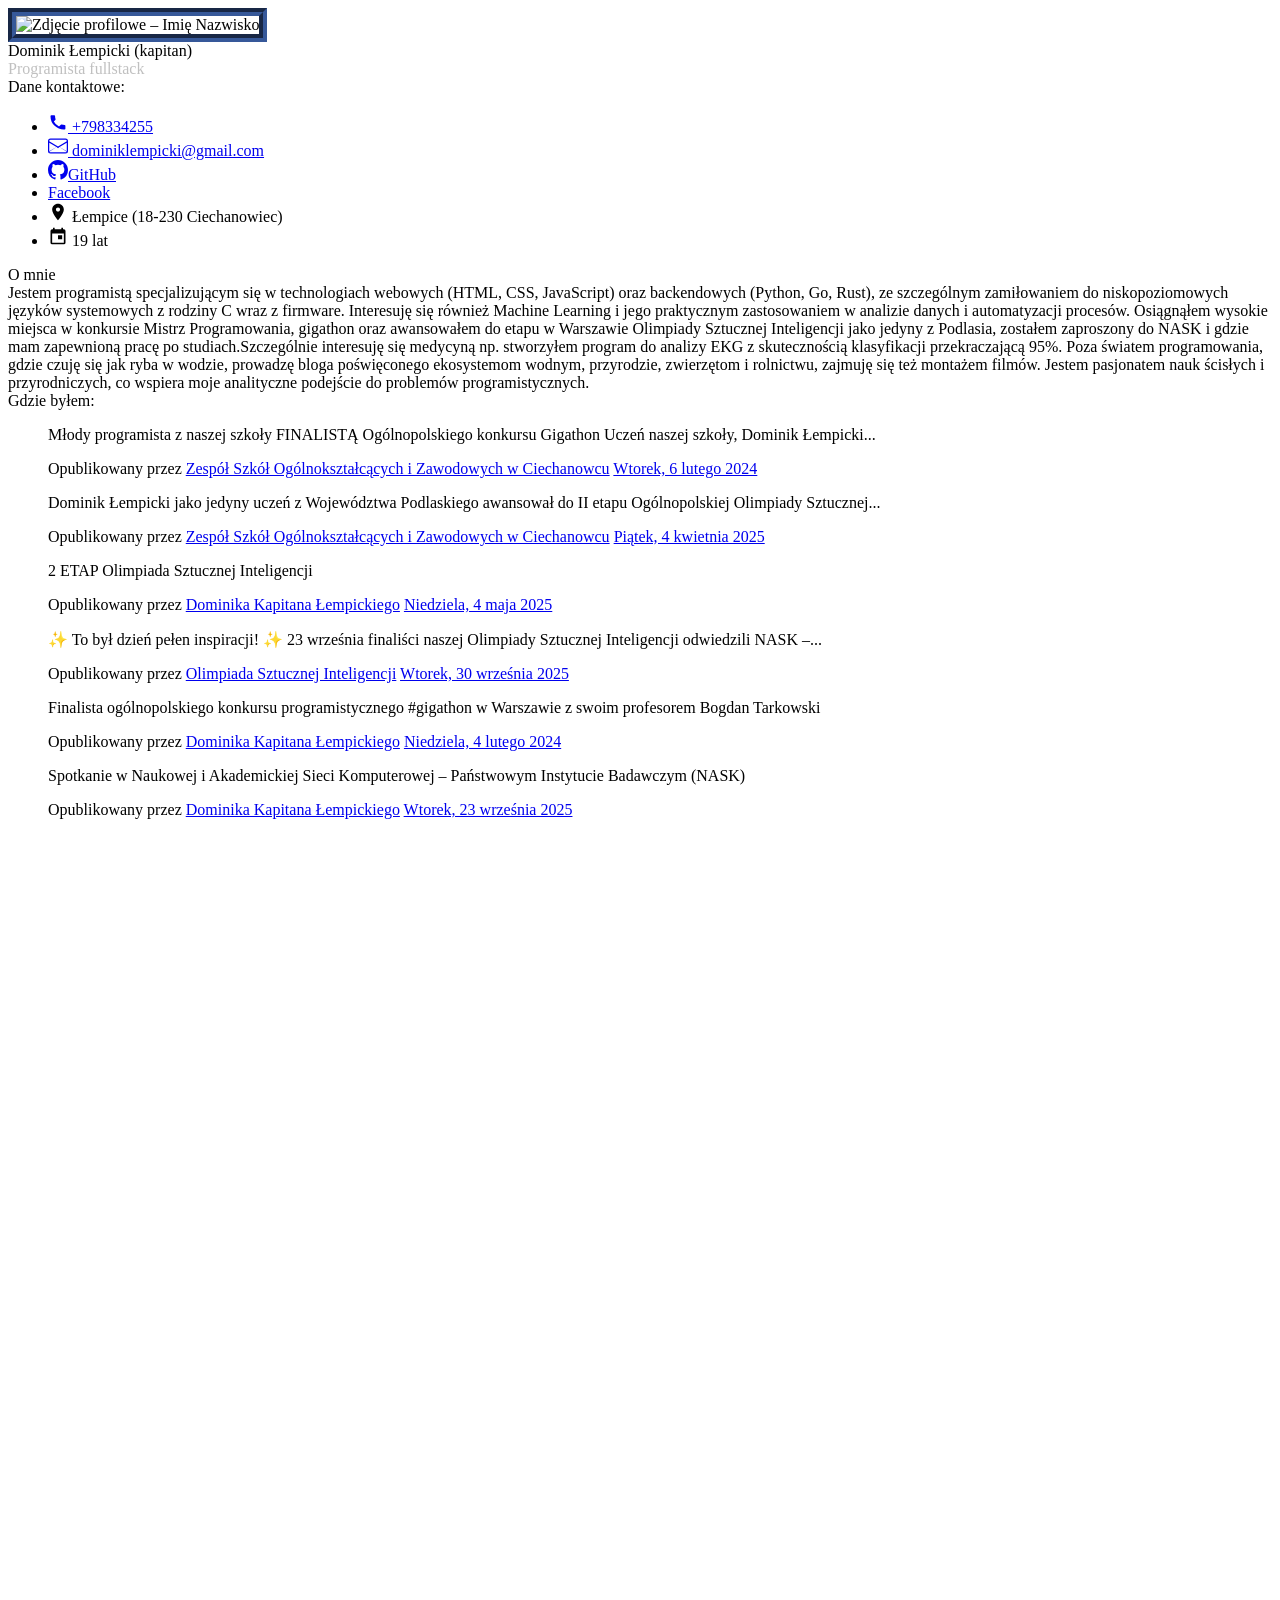
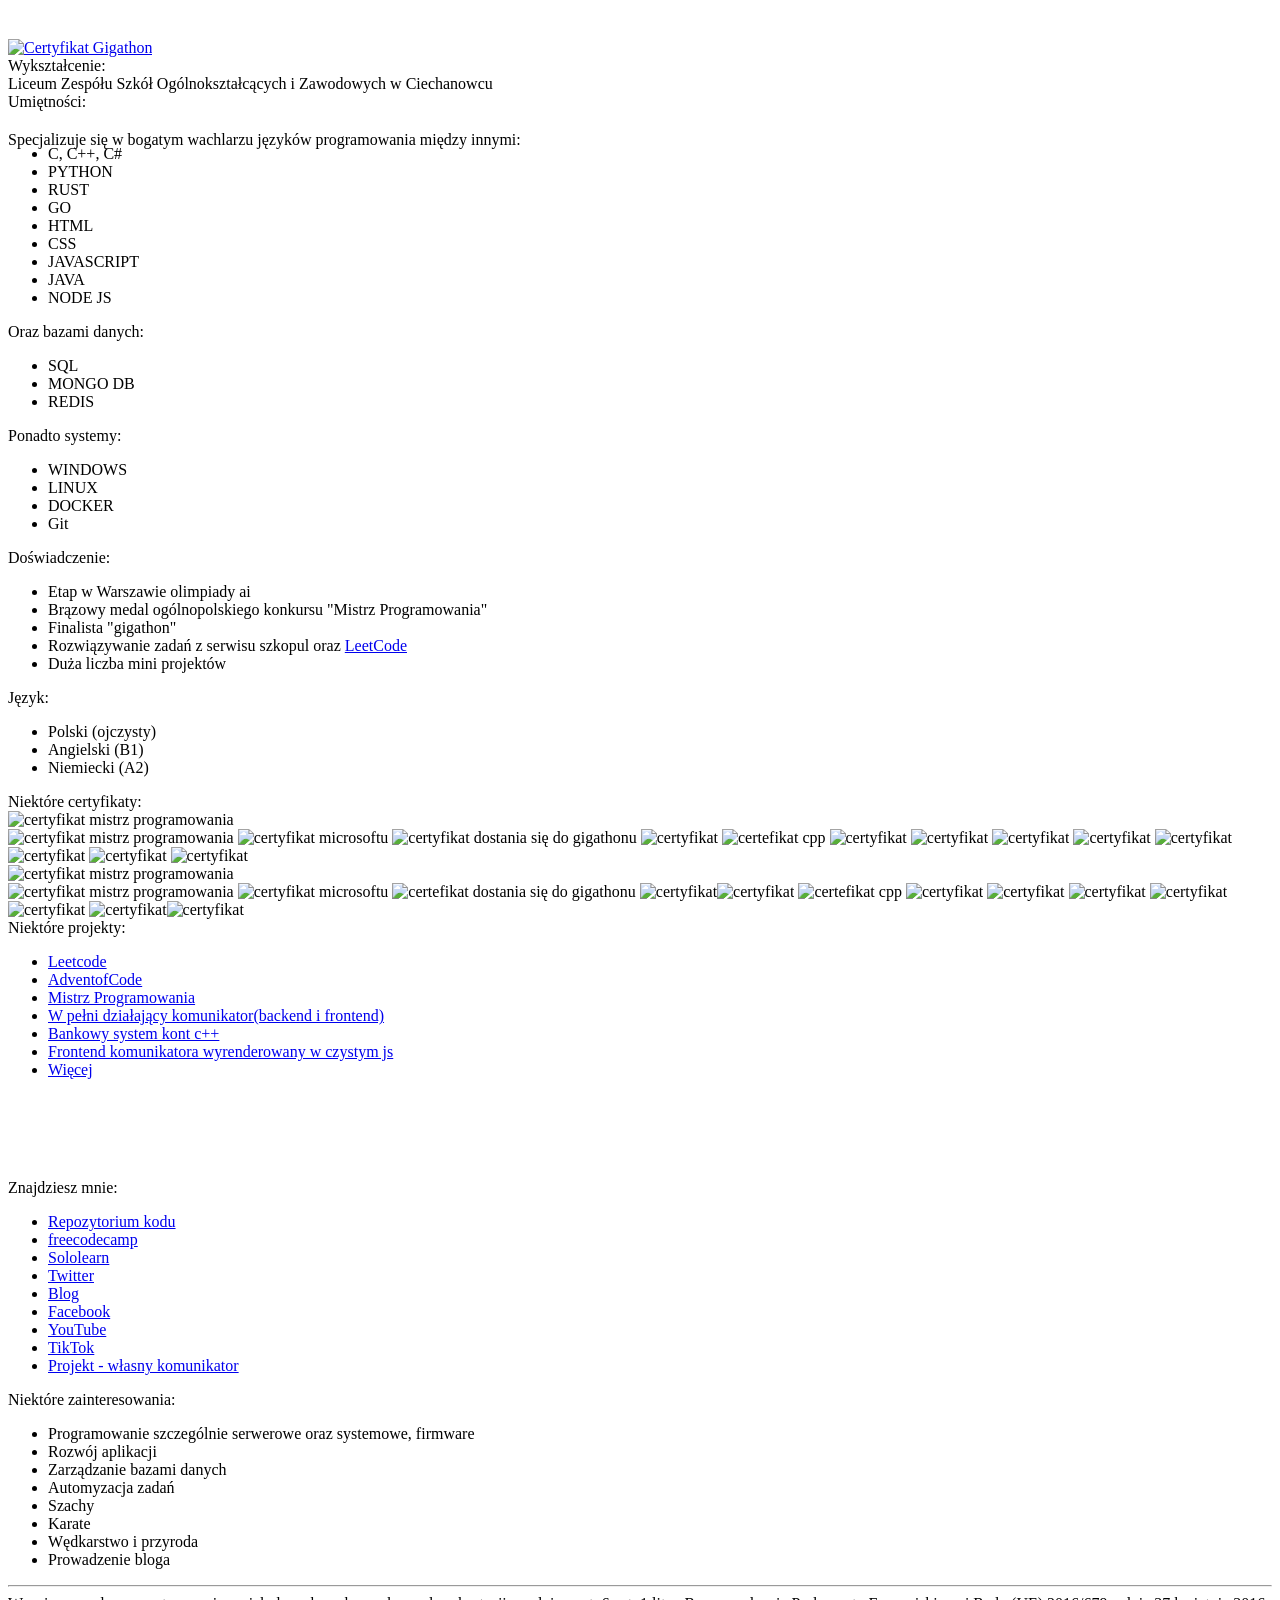
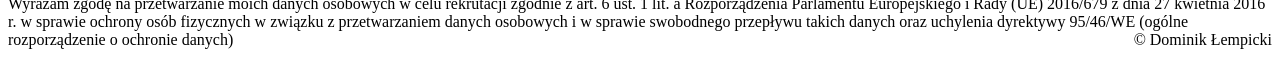
==== index.html @ d76d1e53 "Zmiana adresów linków" ====
<!doctypehtml><html lang=pl><meta charset=UTF-8><meta content="width=device-width,initial-scale=1"name=viewport><title>CV Dominik Łempicki Kapitan</title><link href=css/style.min.css rel=stylesheet><link href=zdjecia/webP//logp.webp rel="shortcut icon"type=image/x-icon><meta content="Dominik Łempicki kapitan"name=author><meta content="Curriculum vitae Dominik Łempicki Kapitan umiejętności oraz certyfikaty,dyplomy,osiągnięcia Wędkarstwo z kaptitanem"name=description><link href="https://fonts.googleapis.com/css2?family=Rubik+Bubbles&display=swap"rel=preload as=style onload='this.onload=null,this.rel="stylesheet"'><noscript><link href="https://fonts.googleapis.com/css2?family=Rubik+Bubbles&display=swap"rel=stylesheet></noscript><aside style=top:0><div class=menu_boczne><div class=selfie><picture><source srcset=zdjecia/avif/selfie.avif type=image/avif><source srcset=zdjecia/webp/selfie.webp type=image/webp><img alt="Zdjęcie profilowe – Imię Nazwisko"src=zdjecia/selfie.jpg fetchpriority=high loading=lazy style="border:8px groove #365899"decoding=async height=200 width=200></picture><div class=imie>Dominik Łempicki (kapitan)</div><div style=color:silver>Programista fullstack</div></div><div class=dane><div class=naglowek>Dane kontaktowe:</div><ul><li><a href=tel:798334255><svg fill=currentColor height=20 viewBox="0 0 24 24"width=20 xmlns=http://www.w3.org/2000/svg><path d="M6.62 10.79a15.053 15.053 0 0 0 6.59 6.59l2.2-2.2a1 1 0 0 1 1.01-.24 11.05 11.05 0 0 0 3.46.55 1 1 0 0 1 1 1v3.5a1 1 0 0 1-1 1A16 16 0 0 1 3 5a1 1 0 0 1 1-1h3.5a1 1 0 0 1 1 1c0 1.2.19 2.38.55 3.46a1 1 0 0 1-.24 1.01l-2.2 2.2z"/></svg> <span>+798334255</span></a><li><a href=mailto:dominiklempicki@gmail.com><svg fill=currentColor height=20 viewBox="0 0 16 16"width=20 xmlns=http://www.w3.org/2000/svg><path d="M0 4a2 2 0 0 1 2-2h12a2 2 0 0 1 2 2v8a2 2 0 0 1-2 2H2a2 2 0 0 1-2-2V4zm2-1a1 1 0 0 0-1 1v.217l7 4.2 7-4.2V4a1 1 0 0 0-1-1H2zm13 2.383l-5.803 3.483L15 12.117V5.383zm-.034 7.23L9.168 8.796 8 9.805 6.832 8.796 1.034 12.613A1 1 0 0 0 2 13h12a1 1 0 0 0 .966-.387zM1 5.383v6.734l5.803-3.251L1 5.383z"/></svg> <span>dominiklempicki@gmail.com</span></a><li><a href=https://github.com/dominiklempicki><svg fill=currentColor height=20 viewBox="0 0 16 16"width=20 xmlns=http://www.w3.org/2000/svg><path d="M8 0C3.58 0 0 3.58 0 8a8 8 0 0 0 5.47 7.59c.4.073.547-.173.547-.385 0-.19-.007-.693-.01-1.36-2.226.483-2.695-1.073-2.695-1.073-.364-.924-.89-1.17-.89-1.17-.727-.497.055-.487.055-.487.803.056 1.225.825 1.225.825.715 1.223 1.873.87 2.33.666.073-.517.28-.87.508-1.07-1.777-.202-3.644-.888-3.644-3.95 0-.872.31-1.588.824-2.148-.083-.203-.357-1.017.078-2.12 0 0 .672-.215 2.2.82a7.66 7.66 0 0 1 2-.27 7.66 7.66 0 0 1 2 .27c1.527-1.035 2.198-.82 2.198-.82.437 1.103.162 1.917.08 2.12.513.56.823 1.276.823 2.148 0 3.07-1.87 3.745-3.65 3.943.287.246.543.732.543 1.477 0 1.066-.01 1.928-.01 2.188 0 .214.146.462.55.384A8.001 8.001 0 0 0 16 8c0-4.42-3.58-8-8-8z"/></svg><span style=display:inline>GitHub</span></a><li><path d="m 0,0 c 0,138.071 -111.929,250 -250,250 -138.071,0 -250,-111.929 -250,-250 0,-117.245 80.715,-215.622 189.606,-242.638 v 166.242 h -51.552 V 0 h 51.552 v 32.919 c 0,85.092 38.508,124.532 122.048,124.532 15.838,0 43.167,-3.105 54.347,-6.211 V 81.986 c -5.901,0.621 -16.149,0.932 -28.882,0.932 -40.993,0 -56.832,-15.528 -56.832,-55.9 V 0 h 81.659 l -14.028,-76.396 h -67.631 V -248.169 C -95.927,-233.218 0,-127.818 0,0"id=path29 style=fill:#0866ff;fill-opacity:1;fill-rule:nonzero;stroke:none xmlns=http://www.w3.org/2000/svg><a href=https://www.facebook.com/Dominiklempickikapitan><span>Facebook</span></a><li><svg fill=currentColor height=20 viewBox="0 0 24 24"width=20 xmlns=http://www.w3.org/2000/svg><path d="M12 2C8.13 2 5 5.13 5 9c0 5.25 7 13 7 13s7-7.75 7-13c0-3.87-3.13-7-7-7zm0 9.5c-1.38 0-2.5-1.12-2.5-2.5S10.62 6.5 12 6.5s2.5 1.12 2.5 2.5S13.38 11.5 12 11.5z"/></svg> <span>Łempice (18-230 Ciechanowiec)</span><li><svg fill=currentColor height=20 viewBox="0 0 24 24"width=20 xmlns=http://www.w3.org/2000/svg><path d="M19 4h-1V2h-2v2H8V2H6v2H5a2 2 0 0 0-2 2v14a2 2 0 0 0 2 2h14a2 2 0 0 0 2-2V6a2 2 0 0 0-2-2zm0 16H5V9h14v11zm-7-9h5v5h-5z"/></svg> 19 lat</ul></div></div></aside><main><div id=glowna_tresc><div class=tytul style=margin:0>O mnie</div><div>Jestem programistą specjalizującym się w technologiach webowych (HTML, CSS, JavaScript) oraz backendowych (Python, Go, Rust), ze szczególnym zamiłowaniem do niskopoziomowych języków systemowych z rodziny C wraz z firmware. Interesuję się również Machine Learning i jego praktycznym zastosowaniem w analizie danych i automatyzacji procesów. Osiągnąłem wysokie miejsca w konkursie Mistrz Programowania, gigathon oraz awansowałem do etapu w Warszawie Olimpiady Sztucznej Inteligencji jako jedyny z Podlasia, zostałem zaproszony do NASK i gdzie mam zapewnioną pracę po studiach.Szczególnie interesuję się medycyną np. stworzyłem program do analizy EKG z skutecznością klasyfikacji przekraczającą 95%. Poza światem programowania, gdzie czuję się jak ryba w wodzie, prowadzę bloga poświęconego ekosystemom wodnym, przyrodzie, zwierzętom i rolnictwu, zajmuję się też montażem filmów. Jestem pasjonatem nauk ścisłych i przyrodniczych, co wspiera moje analityczne podejście do problemów programistycznych.</div><div class=tytul>Gdzie byłem:</div><div class=gdziebylem><div class=fb-post data-href=https://www.facebook.com/zsoizcc/posts/pfbid0zyJBF8iEFgEFjRbJqT7efhwBFnQi1sDQ4HonSahQtUJrgECyFaxTQC7iJBUbMufZl data-show-text=true data-width=500 title="FINALISTA Ogólnopolskiego konkursu Gigathon"><blockquote cite=https://www.facebook.com/zsoizcc/posts/877908317677066 class=fb-xfbml-parse-ignore><p>Młody programista z naszej szkoły FINALISTĄ Ogólnopolskiego konkursu Gigathon Uczeń naszej szkoły, Dominik Łempicki...</p>Opublikowany przez <a href=https://www.facebook.com/zsoizcc>Zespół Szkół Ogólnokształcących i Zawodowych w Ciechanowcu</a> <a href=https://www.facebook.com/zsoizcc/posts/877908317677066>Wtorek, 6 lutego 2024</a></blockquote></div><div class=fb-post data-href=https://www.facebook.com/zsoizcc/posts/pfbid02155tXsiHTTYpj6Ym92ZojP3JvC4Sx6ryms1iZkBabzvwJavZa8o7hxKW23FYcxw5l data-show-text=true data-width=500 title="2 etap olimpiady ai"><blockquote cite=https://www.facebook.com/zsoizcc/posts/1204324721702089 class=fb-xfbml-parse-ignore><p>Dominik Łempicki jako jedyny uczeń z Województwa Podlaskiego awansował do II etapu Ogólnopolskiej Olimpiady Sztucznej...</p>Opublikowany przez <a href=https://www.facebook.com/zsoizcc>Zespół Szkół Ogólnokształcących i Zawodowych w Ciechanowcu</a> <a href=https://www.facebook.com/zsoizcc/posts/1204324721702089>Piątek, 4 kwietnia 2025</a></blockquote></div><div class=fb-post data-href=https://www.facebook.com/Dominiklempickikapitan/posts/pfbid0QGt8JaDBBpGFDde7uToWzLqhNEhkW5GdJC65vPgfi5izjGbYr7r3uLHKFeJZffyQl data-show-text=true data-width=500 title="2 ETAP Olimpiada Sztucznej Inteligencji"><blockquote cite=https://www.facebook.com/Dominiklempickikapitan/posts/1794598657779537 class=fb-xfbml-parse-ignore><p>2 ETAP Olimpiada Sztucznej Inteligencji</p>Opublikowany przez <a href=https://www.facebook.com/Dominiklempickikapitan>Dominika Kapitana Łempickiego</a> <a href=https://www.facebook.com/Dominiklempickikapitan/posts/1794598657779537>Niedziela, 4 maja 2025</a></blockquote></div><div class=fb-post data-href=https://www.facebook.com/olimpiadaai/posts/pfbid0ugXSwqfJTkBSpA87yHYXJv2PxUVCFN1PCE9jv8MosgdKUUF3EzoffiUdR5hPoGq6l data-show-text=true data-width=500 title="Wizyta w NASK"><blockquote cite=https://www.facebook.com/olimpiadaai/posts/122214384638279987 class=fb-xfbml-parse-ignore><p>✨ To był dzień pełen inspiracji! ✨ 23 września finaliści naszej Olimpiady Sztucznej Inteligencji odwiedzili NASK –...</p>Opublikowany przez <a href=https://www.facebook.com/olimpiadaai>Olimpiada Sztucznej Inteligencji</a> <a href=https://www.facebook.com/olimpiadaai/posts/122214384638279987>Wtorek, 30 września 2025</a></blockquote></div><div class=fb-post data-href=https://www.facebook.com/Dominiklempickikapitan/posts/pfbid0KiA4PJjUpSWMCcbPmiD2hCxr4NgVyRXyr9uSYbbsVmfqFFkdHcDyK6MbJaav4sBdl data-show-text=true data-width=500 title="Finalista ogólnopolskiego konkursu programistycznego Gigathon"><blockquote cite=https://www.facebook.com/Dominiklempickikapitan/posts/1497085174197555 class=fb-xfbml-parse-ignore><p>Finalista ogólnopolskiego konkursu programistycznego #gigathon w Warszawie z swoim profesorem Bogdan Tarkowski</p>Opublikowany przez <a href=https://www.facebook.com/Dominiklempickikapitan>Dominika Kapitana Łempickiego</a> <a href=https://www.facebook.com/Dominiklempickikapitan/posts/1497085174197555>Niedziela, 4 lutego 2024</a></blockquote></div><div class=fb-post data-href=https://www.facebook.com/Dominiklempickikapitan/posts/pfbid0P32ERDbUKZJ1mQDAZ3XPMwYFyVA9AssZVhuwkoKaMERG6qWH545w7hNv5As71iXRl data-show-text=true data-width=500 title="Wizyta w Nask"><blockquote cite=https://www.facebook.com/Dominiklempickikapitan/posts/1903939433512125 class=fb-xfbml-parse-ignore><p>Spotkanie w Naukowej i Akademickiej Sieci Komputerowej – Państwowym Instytucie Badawczym (NASK)</p>Opublikowany przez <a href=https://www.facebook.com/Dominiklempickikapitan>Dominika Kapitana Łempickiego</a> <a href=https://www.facebook.com/Dominiklempickikapitan/posts/1903939433512125>Wtorek, 23 września 2025</a></blockquote></div><div><iframe allowfullscreen allowfullscreen allow="autoplay; clipboard-write; encrypted-media; picture-in-picture; web-share"frameborder=0 height=800px scrolling=no src="https://www.facebook.com/plugins/video.php?height=476&href=https%3A%2F%2Fwww.facebook.com%2Freel%2F763630049911822%2F&show_text=true&width=267&t=0"style=border:none;overflow:hidden title="Ministerstwo cyfryzacji - wizyta w Nask"width=500></iframe></div><a href="https://credsverse.com/credentials/9d785568-4937-40e9-8787-b43230a7b1c2?fbclid=IwY2xjawPPTllleHRuA2FlbQIxMQBzcnRjBmFwcF9pZBAyMjIwMzkxNzg4MjAwODkyAAEeju4ZQeWBdmvF-pwT8iTVuGellmcorJX7qVUdOM_Edz1Za0jNZ-9vegCsOYU_aem_NtvZCkdCqLCiqmE-UlwUAg"><img alt="Certyfikat Gigathon"src=https://cdn.certifier.io/6f722489-f0f0-4aa0-931f-7199e52ff1f6/credentials/01hyzyt5p53fsea0wakky8whdn/designs/01hyj7pybj0xwspe8j5mjzrhkd/EOHibd-Ade.png></a></div><div class=tytul>Wykształcenie:</div><div>Liceum Zespółu Szkół Ogólnokształcących i Zawodowych w Ciechanowcu</div><div class=tytul>Umiętności:</div><div><div style=top:20px;position:relative>Specjalizuje się w bogatym wachlarzu języków programowania między innymi:</div><ul style=margin:10><li>C, C++, C#<li>PYTHON<li>RUST<li>GO<li>HTML<li>CSS<li>JAVASCRIPT<li>JAVA<li>NODE JS</ul><div>Oraz bazami danych:</div><ul><li>SQL<li>MONGO DB<li>REDIS</ul><div>Ponadto systemy:</div><ul><li>WINDOWS<li>LINUX<li>DOCKER<li>Git</ul></div><div class=tytul>Doświadczenie:</div><div><ul><li>Etap w Warszawie olimpiady ai<li>Brązowy medal ogólnopolskiego konkursu "Mistrz Programowania"<li>Finalista "gigathon"<li>Rozwiązywanie zadań z serwisu szkopul oraz <a href=https://leetcode.com/u/dominik_kapitan/ >LeetCode</a><li>Duża liczba mini projektów</ul></div><div class=tytul>Język:</div><div><ul><li>Polski (ojczysty)<li>Angielski (B1)<li>Niemiecki (A2)</ul></div><div class=tytul>Niektóre certyfikaty:</div><div id=certfikaty><img alt="certyfikat mistrz programowania"src=zdjecia/webP//broz.webp class=animowanie_cert style=display:block> <img alt="certyfikat mistrz programowania"src=zdjecia/webP//mstrzprogramowanilaurelat.webp fetchpriority=high loading=lazy class=animowanie_cert> <img alt="certyfikat microsoftu"src=zdjecia/webP//F6xVUjkWAAA0ye8.webp fetchpriority=high loading=lazy class=animowanie_cert> <img alt="certyfikat dostania się do gigathonu"src=zdjecia/webP//gigathon.webp fetchpriority=high loading=lazy> <img alt=certyfikat src=zdjecia/webP//2.webp fetchpriority=low loading=lazy class=animowanie_cert> <img alt="certefikat cpp"src=zdjecia/webP//ad318a31-8f3f-4135-a112-79e515733f51.webp fetchpriority=low loading=lazy> <img alt=certyfikat src=zdjecia/webP//3.webp fetchpriority=low loading=lazy class=animowanie_cert> <img alt=certyfikat src=zdjecia/webP//F6sPImLW4AAuHIr.webp fetchpriority=low loading=lazy class=animowanie_cert> <img alt=certyfikat src=zdjecia/webP//6.webp fetchpriority=low loading=lazy class=animowanie_cert> <img alt=certyfikat src=zdjecia/webP//7.webp fetchpriority=low loading=lazy class=animowanie_cert> <img alt=certyfikat src=zdjecia/webP//8.webp fetchpriority=low loading=lazy class=animowanie_cert> <img alt=certyfikat src=zdjecia/webP//9.webp fetchpriority=low loading=lazy class=animowanie_cert> <img alt=certyfikat src=zdjecia/webP//10.webp fetchpriority=low loading=lazy class=animowanie_cert> <img alt=certyfikat src=zdjecia/webP//12.webp fetchpriority=low loading=lazy class=animowanie_cert></div><div id=certifikaty_male><img alt="certyfikat mistrz programowania"src=zdjecia/min_webP//broz.webp fetchpriority=high loading=lazy style=display:block> <img alt="certyfikat mistrz programowania"src=zdjecia/min_webP//mstrzprogramowanilaurelat.webp fetchpriority=high loading=lazy> <img alt="certyfikat microsoftu"src=zdjecia/min_webP//F6xVUjkWAAA0ye8.webp fetchpriority=high loading=lazy> <img alt="certefikat dostania się do gigathonu"src=zdjecia/min_webP//gigathon.webp fetchpriority=high loading=lazy> <img alt=certyfikat src=zdjecia/min_webP//2.webp fetchpriority=high loading=lazy><img alt=certyfikat src=zdjecia/webP//F6sPImLW4AAuHIr.webp> <img alt="certefikat cpp"src=zdjecia/min_webP//ad318a31-8f3f-4135-a112-79e515733f51.webp fetchpriority=high loading=lazy> <img alt=certyfikat src=zdjecia/min_webP//3.webp fetchpriority=high loading=lazy> <img alt=certyfikat src=zdjecia/min_webP//6.webp fetchpriority=high loading=lazy> <img alt=certyfikat src=zdjecia/min_webP//7.webp fetchpriority=high loading=lazy> <img alt=certyfikat src=zdjecia/min_webP//8.webp fetchpriority=high loading=lazy> <img alt=certyfikat src=zdjecia/min_webP//9.webp fetchpriority=high loading=lazy> <img alt=certyfikat src=zdjecia/min_webP//10.webp fetchpriority=high loading=lazy><img alt=certyfikat src=zdjecia/webP//12.webp></div><div class=tytul>Niektóre projekty:</div><div><ul><li><a href=https://github.com/dominiklempicki/leetCode>Leetcode</a><li><a href=https://github.com/dominiklempicki/AdventofCode>AdventofCode</a><li><a href=https://github.com/dominiklempicki/mistrzProgramowania2025>Mistrz Programowania</a><li><a href=https://github.com/dominiklempicki/portal>W pełni działający komunikator(backend i frontend)</a><li><a href=https://github.com/dominiklempicki/konsolowy_system_kont_na_plikach>Bankowy system kont c++</a><li><a href=https://github.com/dominiklempicki/frontend_komuniktatora>Frontend komunikatora wyrenderowany w czystym js</a><li><a href="https://github.com/dominiklempicki?tab=repositories">Więcej</a></ul></div><div class=tytul style=margin-top:100px>Znajdziesz mnie:</div><div><ul><li><a href=https://github.com/dominiklempicki>Repozytorium kodu</a><li><a href=https://www.freecodecamp.org/wedkarstwozkapitanem>freecodecamp</a><li><a href=https://www.sololearn.com/en/profile/26897495>Sololearn</a><li><a href=https://twitter.com/dominikapitan>Twitter</a><li><a href=https://wedkarstwozkapitanem.blogspot.com/ >Blog</a><li><a href=https://www.facebook.com/Dominiklempickikapitan/ >Facebook</a><li><a href=https://www.youtube.com/channel/UCrQA7CzeQaFpcJ7a7vi7HYA>YouTube</a><li><a href="https://www.tiktok.com/@wedkarstwozkapitanem?lang=pl">TikTok</a><li><a href=https://wzk.ct8.pl/ >Projekt - własny komunikator</a></ul></div><div class=tytul>Niektóre zainteresowania:</div><div><ul><li>Programowanie szczególnie serwerowe oraz systemowe, firmware<li>Rozwój aplikacji<li>Zarządzanie bazami danych<li>Automyzacja zadań<li>Szachy<li>Karate<li>Wędkarstwo i przyroda<li>Prowadzenie bloga</ul></div><footer><hr>Wyrażam zgodę na przetwarzanie moich danych osobowych w celu rekrutacji zgodnie z art. 6 ust. 1 lit. a Rozporządzenia Parlamentu Europejskiego i Rady (UE) 2016/679 z dnia 27 kwietnia 2016 r. w sprawie ochrony osób fizycznych w związku z przetwarzaniem danych osobowych i w sprawie swobodnego przepływu takich danych oraz uchylenia dyrektywy 95/46/WE (ogólne rozporządzenie o ochronie danych)<div style=float:right>© Dominik Łempicki</div></footer></div></main><script src="https://connect.facebook.net/pl_PL/sdk.js#xfbml=1&version=v24.0&appId=APP_ID"async crossorigin=anonymous defer></script><script src=js/script.min.js></script>
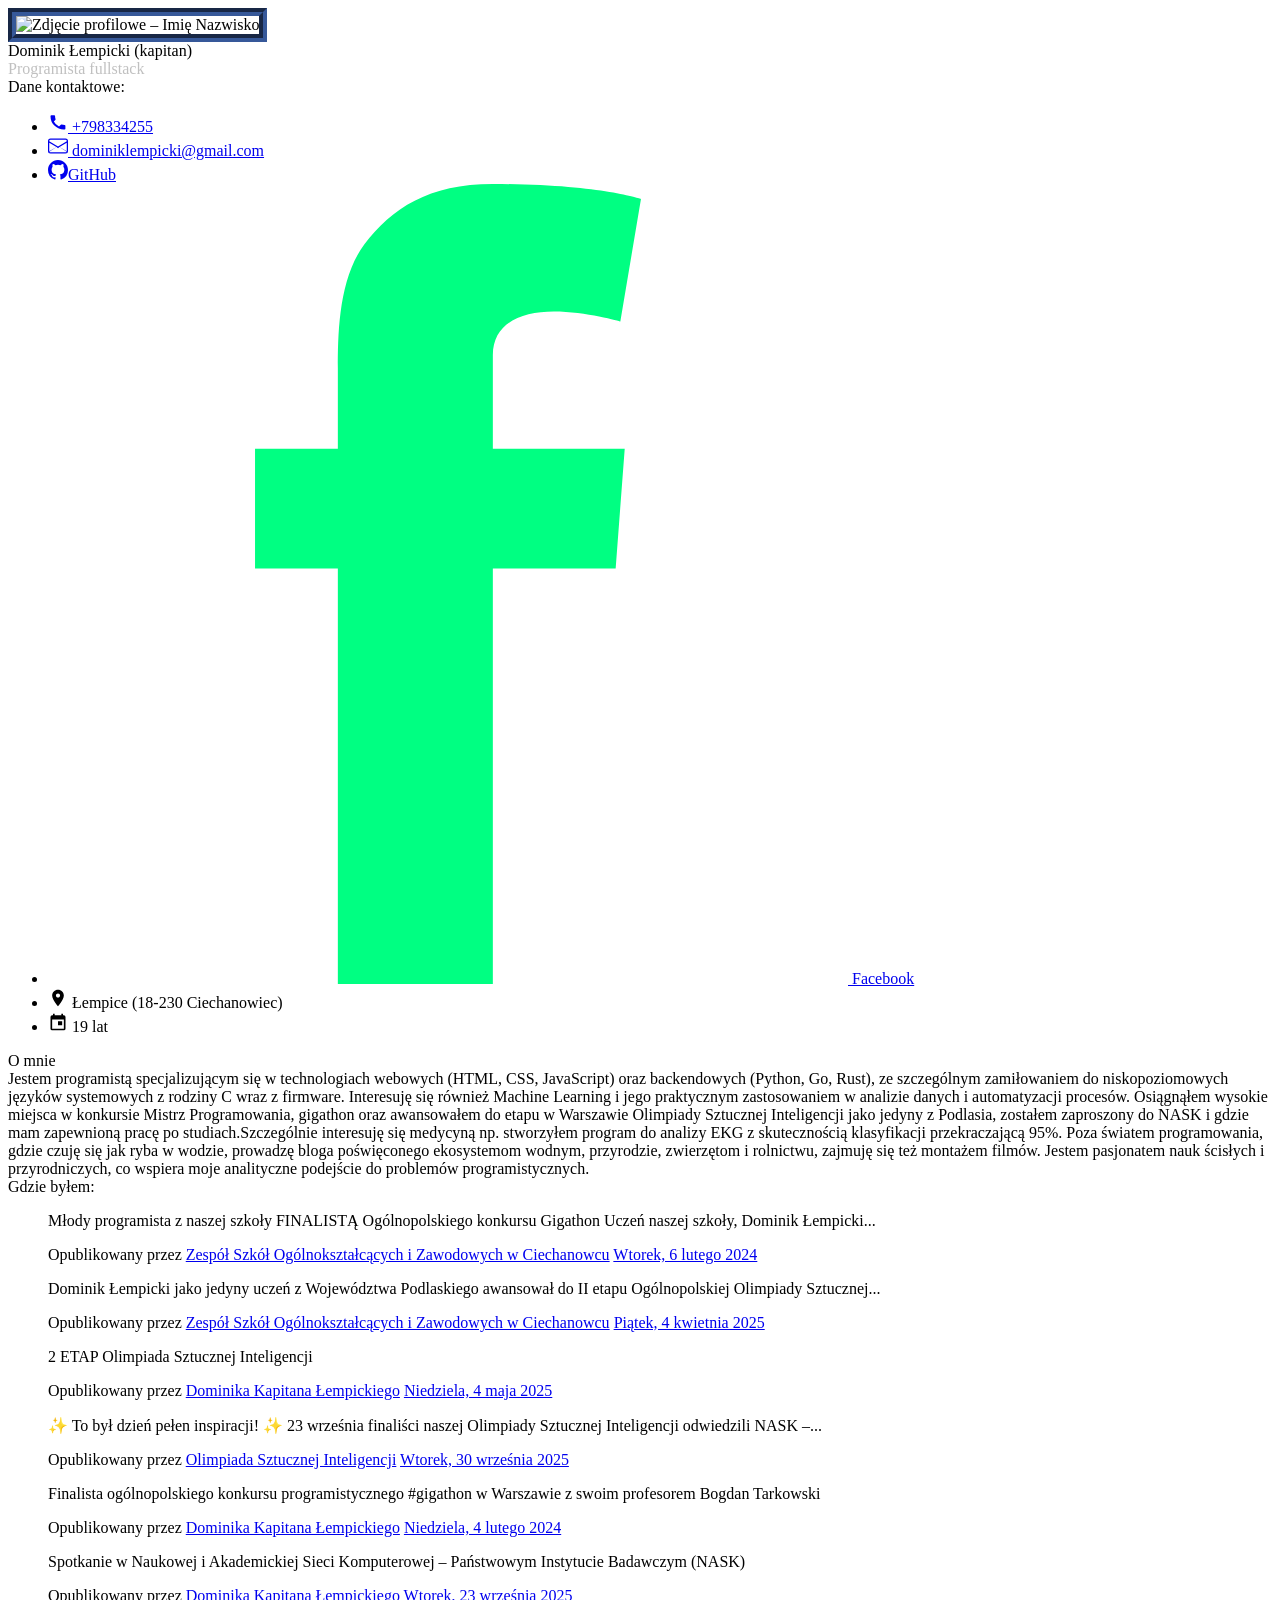
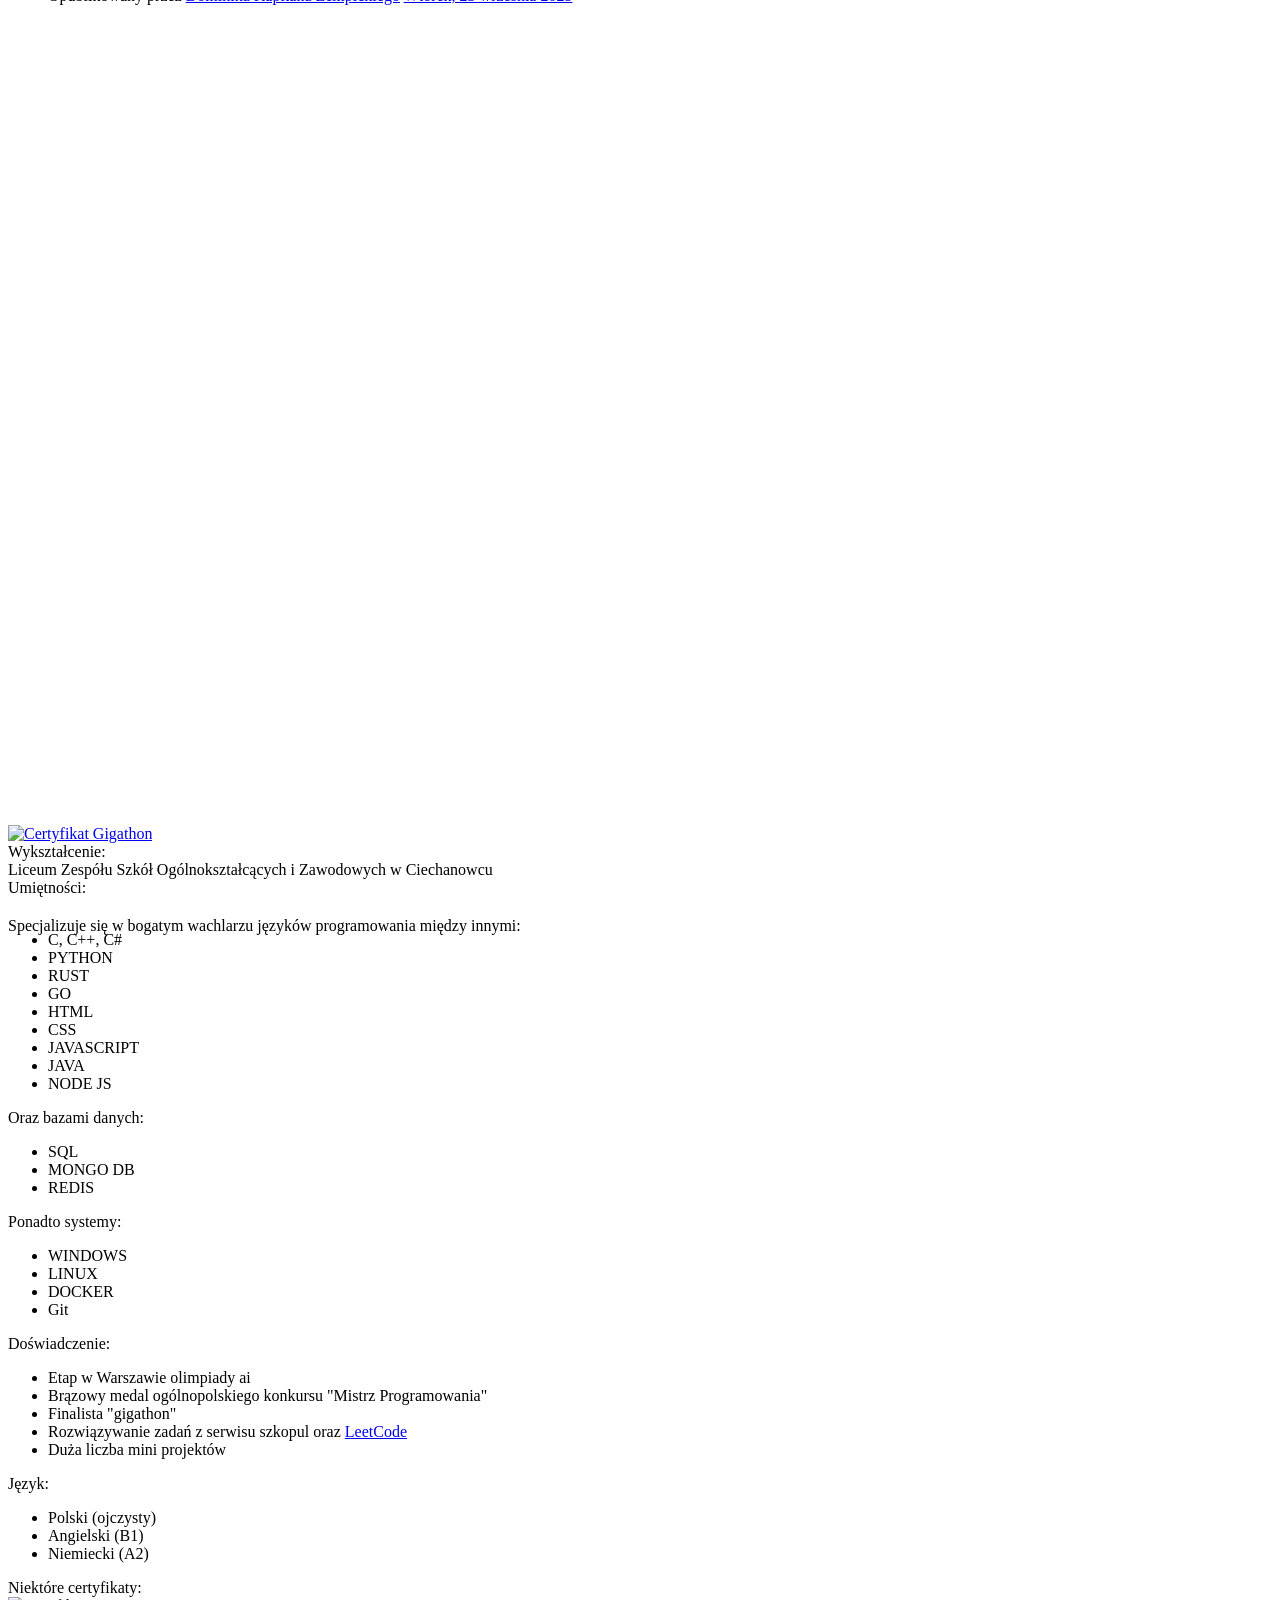
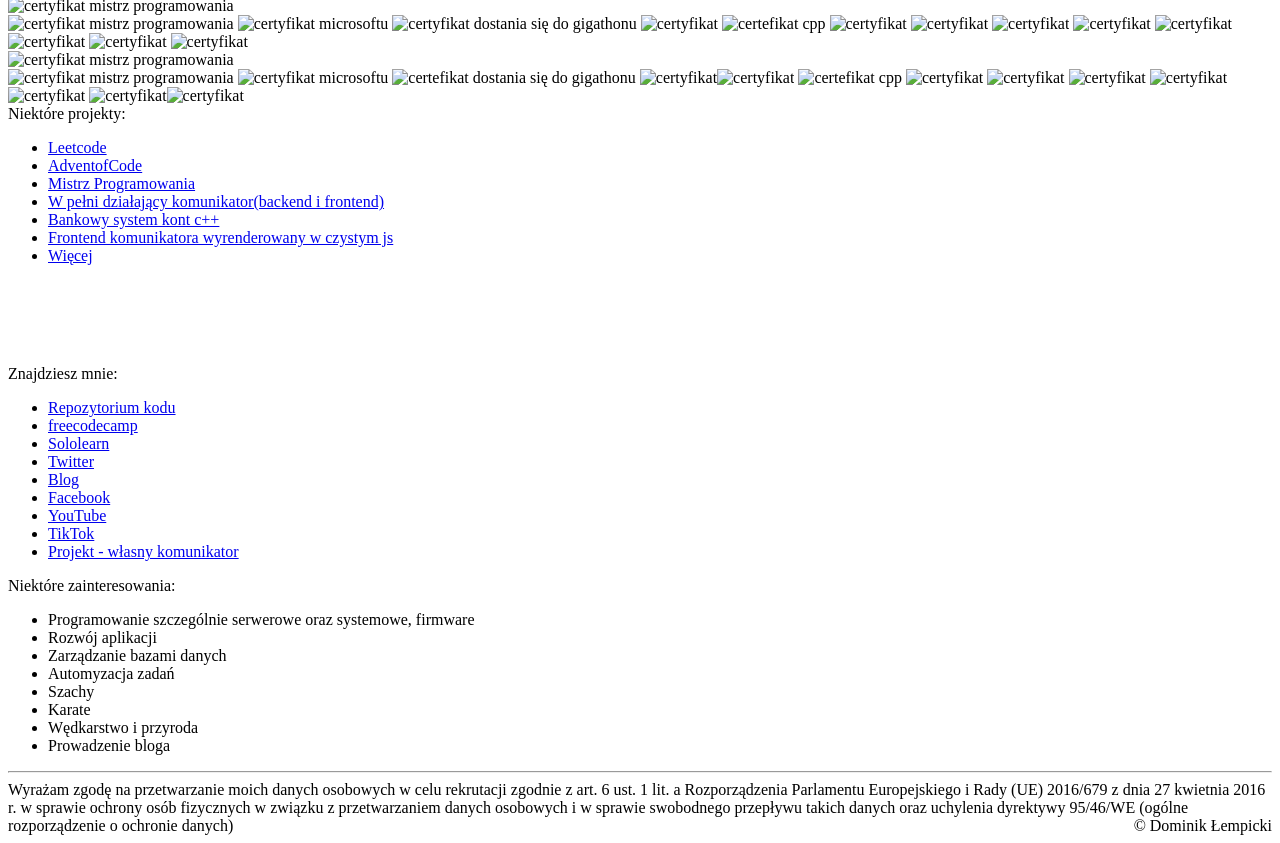
==== commit 239aecf3: "svg fb" ====
--- a/index.html
+++ b/index.html
@@ -1 +1,2 @@
-<!doctypehtml><html lang=pl><meta charset=UTF-8><meta content="width=device-width,initial-scale=1"name=viewport><title>CV Dominik Łempicki Kapitan</title><link href=css/style.min.css rel=stylesheet><link href=zdjecia/webP//logp.webp rel="shortcut icon"type=image/x-icon><meta content="Dominik Łempicki kapitan"name=author><meta content="Curriculum vitae Dominik Łempicki Kapitan umiejętności oraz certyfikaty,dyplomy,osiągnięcia Wędkarstwo z kaptitanem"name=description><link href="https://fonts.googleapis.com/css2?family=Rubik+Bubbles&display=swap"rel=preload as=style onload='this.onload=null,this.rel="stylesheet"'><noscript><link href="https://fonts.googleapis.com/css2?family=Rubik+Bubbles&display=swap"rel=stylesheet></noscript><aside style=top:0><div class=menu_boczne><div class=selfie><picture><source srcset=zdjecia/avif/selfie.avif type=image/avif><source srcset=zdjecia/webp/selfie.webp type=image/webp><img alt="Zdjęcie profilowe – Imię Nazwisko"src=zdjecia/selfie.jpg fetchpriority=high loading=lazy style="border:8px groove #365899"decoding=async height=200 width=200></picture><div class=imie>Dominik Łempicki (kapitan)</div><div style=color:silver>Programista fullstack</div></div><div class=dane><div class=naglowek>Dane kontaktowe:</div><ul><li><a href=tel:798334255><svg fill=currentColor height=20 viewBox="0 0 24 24"width=20 xmlns=http://www.w3.org/2000/svg><path d="M6.62 10.79a15.053 15.053 0 0 0 6.59 6.59l2.2-2.2a1 1 0 0 1 1.01-.24 11.05 11.05 0 0 0 3.46.55 1 1 0 0 1 1 1v3.5a1 1 0 0 1-1 1A16 16 0 0 1 3 5a1 1 0 0 1 1-1h3.5a1 1 0 0 1 1 1c0 1.2.19 2.38.55 3.46a1 1 0 0 1-.24 1.01l-2.2 2.2z"/></svg> <span>+798334255</span></a><li><a href=mailto:dominiklempicki@gmail.com><svg fill=currentColor height=20 viewBox="0 0 16 16"width=20 xmlns=http://www.w3.org/2000/svg><path d="M0 4a2 2 0 0 1 2-2h12a2 2 0 0 1 2 2v8a2 2 0 0 1-2 2H2a2 2 0 0 1-2-2V4zm2-1a1 1 0 0 0-1 1v.217l7 4.2 7-4.2V4a1 1 0 0 0-1-1H2zm13 2.383l-5.803 3.483L15 12.117V5.383zm-.034 7.23L9.168 8.796 8 9.805 6.832 8.796 1.034 12.613A1 1 0 0 0 2 13h12a1 1 0 0 0 .966-.387zM1 5.383v6.734l5.803-3.251L1 5.383z"/></svg> <span>dominiklempicki@gmail.com</span></a><li><a href=https://github.com/dominiklempicki><svg fill=currentColor height=20 viewBox="0 0 16 16"width=20 xmlns=http://www.w3.org/2000/svg><path d="M8 0C3.58 0 0 3.58 0 8a8 8 0 0 0 5.47 7.59c.4.073.547-.173.547-.385 0-.19-.007-.693-.01-1.36-2.226.483-2.695-1.073-2.695-1.073-.364-.924-.89-1.17-.89-1.17-.727-.497.055-.487.055-.487.803.056 1.225.825 1.225.825.715 1.223 1.873.87 2.33.666.073-.517.28-.87.508-1.07-1.777-.202-3.644-.888-3.644-3.95 0-.872.31-1.588.824-2.148-.083-.203-.357-1.017.078-2.12 0 0 .672-.215 2.2.82a7.66 7.66 0 0 1 2-.27 7.66 7.66 0 0 1 2 .27c1.527-1.035 2.198-.82 2.198-.82.437 1.103.162 1.917.08 2.12.513.56.823 1.276.823 2.148 0 3.07-1.87 3.745-3.65 3.943.287.246.543.732.543 1.477 0 1.066-.01 1.928-.01 2.188 0 .214.146.462.55.384A8.001 8.001 0 0 0 16 8c0-4.42-3.58-8-8-8z"/></svg><span style=display:inline>GitHub</span></a><li><path d="m 0,0 c 0,138.071 -111.929,250 -250,250 -138.071,0 -250,-111.929 -250,-250 0,-117.245 80.715,-215.622 189.606,-242.638 v 166.242 h -51.552 V 0 h 51.552 v 32.919 c 0,85.092 38.508,124.532 122.048,124.532 15.838,0 43.167,-3.105 54.347,-6.211 V 81.986 c -5.901,0.621 -16.149,0.932 -28.882,0.932 -40.993,0 -56.832,-15.528 -56.832,-55.9 V 0 h 81.659 l -14.028,-76.396 h -67.631 V -248.169 C -95.927,-233.218 0,-127.818 0,0"id=path29 style=fill:#0866ff;fill-opacity:1;fill-rule:nonzero;stroke:none xmlns=http://www.w3.org/2000/svg><a href=https://www.facebook.com/Dominiklempickikapitan><span>Facebook</span></a><li><svg fill=currentColor height=20 viewBox="0 0 24 24"width=20 xmlns=http://www.w3.org/2000/svg><path d="M12 2C8.13 2 5 5.13 5 9c0 5.25 7 13 7 13s7-7.75 7-13c0-3.87-3.13-7-7-7zm0 9.5c-1.38 0-2.5-1.12-2.5-2.5S10.62 6.5 12 6.5s2.5 1.12 2.5 2.5S13.38 11.5 12 11.5z"/></svg> <span>Łempice (18-230 Ciechanowiec)</span><li><svg fill=currentColor height=20 viewBox="0 0 24 24"width=20 xmlns=http://www.w3.org/2000/svg><path d="M19 4h-1V2h-2v2H8V2H6v2H5a2 2 0 0 0-2 2v14a2 2 0 0 0 2 2h14a2 2 0 0 0 2-2V6a2 2 0 0 0-2-2zm0 16H5V9h14v11zm-7-9h5v5h-5z"/></svg> 19 lat</ul></div></div></aside><main><div id=glowna_tresc><div class=tytul style=margin:0>O mnie</div><div>Jestem programistą specjalizującym się w technologiach webowych (HTML, CSS, JavaScript) oraz backendowych (Python, Go, Rust), ze szczególnym zamiłowaniem do niskopoziomowych języków systemowych z rodziny C wraz z firmware. Interesuję się również Machine Learning i jego praktycznym zastosowaniem w analizie danych i automatyzacji procesów. Osiągnąłem wysokie miejsca w konkursie Mistrz Programowania, gigathon oraz awansowałem do etapu w Warszawie Olimpiady Sztucznej Inteligencji jako jedyny z Podlasia, zostałem zaproszony do NASK i gdzie mam zapewnioną pracę po studiach.Szczególnie interesuję się medycyną np. stworzyłem program do analizy EKG z skutecznością klasyfikacji przekraczającą 95%. Poza światem programowania, gdzie czuję się jak ryba w wodzie, prowadzę bloga poświęconego ekosystemom wodnym, przyrodzie, zwierzętom i rolnictwu, zajmuję się też montażem filmów. Jestem pasjonatem nauk ścisłych i przyrodniczych, co wspiera moje analityczne podejście do problemów programistycznych.</div><div class=tytul>Gdzie byłem:</div><div class=gdziebylem><div class=fb-post data-href=https://www.facebook.com/zsoizcc/posts/pfbid0zyJBF8iEFgEFjRbJqT7efhwBFnQi1sDQ4HonSahQtUJrgECyFaxTQC7iJBUbMufZl data-show-text=true data-width=500 title="FINALISTA Ogólnopolskiego konkursu Gigathon"><blockquote cite=https://www.facebook.com/zsoizcc/posts/877908317677066 class=fb-xfbml-parse-ignore><p>Młody programista z naszej szkoły FINALISTĄ Ogólnopolskiego konkursu Gigathon Uczeń naszej szkoły, Dominik Łempicki...</p>Opublikowany przez <a href=https://www.facebook.com/zsoizcc>Zespół Szkół Ogólnokształcących i Zawodowych w Ciechanowcu</a> <a href=https://www.facebook.com/zsoizcc/posts/877908317677066>Wtorek, 6 lutego 2024</a></blockquote></div><div class=fb-post data-href=https://www.facebook.com/zsoizcc/posts/pfbid02155tXsiHTTYpj6Ym92ZojP3JvC4Sx6ryms1iZkBabzvwJavZa8o7hxKW23FYcxw5l data-show-text=true data-width=500 title="2 etap olimpiady ai"><blockquote cite=https://www.facebook.com/zsoizcc/posts/1204324721702089 class=fb-xfbml-parse-ignore><p>Dominik Łempicki jako jedyny uczeń z Województwa Podlaskiego awansował do II etapu Ogólnopolskiej Olimpiady Sztucznej...</p>Opublikowany przez <a href=https://www.facebook.com/zsoizcc>Zespół Szkół Ogólnokształcących i Zawodowych w Ciechanowcu</a> <a href=https://www.facebook.com/zsoizcc/posts/1204324721702089>Piątek, 4 kwietnia 2025</a></blockquote></div><div class=fb-post data-href=https://www.facebook.com/Dominiklempickikapitan/posts/pfbid0QGt8JaDBBpGFDde7uToWzLqhNEhkW5GdJC65vPgfi5izjGbYr7r3uLHKFeJZffyQl data-show-text=true data-width=500 title="2 ETAP Olimpiada Sztucznej Inteligencji"><blockquote cite=https://www.facebook.com/Dominiklempickikapitan/posts/1794598657779537 class=fb-xfbml-parse-ignore><p>2 ETAP Olimpiada Sztucznej Inteligencji</p>Opublikowany przez <a href=https://www.facebook.com/Dominiklempickikapitan>Dominika Kapitana Łempickiego</a> <a href=https://www.facebook.com/Dominiklempickikapitan/posts/1794598657779537>Niedziela, 4 maja 2025</a></blockquote></div><div class=fb-post data-href=https://www.facebook.com/olimpiadaai/posts/pfbid0ugXSwqfJTkBSpA87yHYXJv2PxUVCFN1PCE9jv8MosgdKUUF3EzoffiUdR5hPoGq6l data-show-text=true data-width=500 title="Wizyta w NASK"><blockquote cite=https://www.facebook.com/olimpiadaai/posts/122214384638279987 class=fb-xfbml-parse-ignore><p>✨ To był dzień pełen inspiracji! ✨ 23 września finaliści naszej Olimpiady Sztucznej Inteligencji odwiedzili NASK –...</p>Opublikowany przez <a href=https://www.facebook.com/olimpiadaai>Olimpiada Sztucznej Inteligencji</a> <a href=https://www.facebook.com/olimpiadaai/posts/122214384638279987>Wtorek, 30 września 2025</a></blockquote></div><div class=fb-post data-href=https://www.facebook.com/Dominiklempickikapitan/posts/pfbid0KiA4PJjUpSWMCcbPmiD2hCxr4NgVyRXyr9uSYbbsVmfqFFkdHcDyK6MbJaav4sBdl data-show-text=true data-width=500 title="Finalista ogólnopolskiego konkursu programistycznego Gigathon"><blockquote cite=https://www.facebook.com/Dominiklempickikapitan/posts/1497085174197555 class=fb-xfbml-parse-ignore><p>Finalista ogólnopolskiego konkursu programistycznego #gigathon w Warszawie z swoim profesorem Bogdan Tarkowski</p>Opublikowany przez <a href=https://www.facebook.com/Dominiklempickikapitan>Dominika Kapitana Łempickiego</a> <a href=https://www.facebook.com/Dominiklempickikapitan/posts/1497085174197555>Niedziela, 4 lutego 2024</a></blockquote></div><div class=fb-post data-href=https://www.facebook.com/Dominiklempickikapitan/posts/pfbid0P32ERDbUKZJ1mQDAZ3XPMwYFyVA9AssZVhuwkoKaMERG6qWH545w7hNv5As71iXRl data-show-text=true data-width=500 title="Wizyta w Nask"><blockquote cite=https://www.facebook.com/Dominiklempickikapitan/posts/1903939433512125 class=fb-xfbml-parse-ignore><p>Spotkanie w Naukowej i Akademickiej Sieci Komputerowej – Państwowym Instytucie Badawczym (NASK)</p>Opublikowany przez <a href=https://www.facebook.com/Dominiklempickikapitan>Dominika Kapitana Łempickiego</a> <a href=https://www.facebook.com/Dominiklempickikapitan/posts/1903939433512125>Wtorek, 23 września 2025</a></blockquote></div><div><iframe allowfullscreen allowfullscreen allow="autoplay; clipboard-write; encrypted-media; picture-in-picture; web-share"frameborder=0 height=800px scrolling=no src="https://www.facebook.com/plugins/video.php?height=476&href=https%3A%2F%2Fwww.facebook.com%2Freel%2F763630049911822%2F&show_text=true&width=267&t=0"style=border:none;overflow:hidden title="Ministerstwo cyfryzacji - wizyta w Nask"width=500></iframe></div><a href="https://credsverse.com/credentials/9d785568-4937-40e9-8787-b43230a7b1c2?fbclid=IwY2xjawPPTllleHRuA2FlbQIxMQBzcnRjBmFwcF9pZBAyMjIwMzkxNzg4MjAwODkyAAEeju4ZQeWBdmvF-pwT8iTVuGellmcorJX7qVUdOM_Edz1Za0jNZ-9vegCsOYU_aem_NtvZCkdCqLCiqmE-UlwUAg"><img alt="Certyfikat Gigathon"src=https://cdn.certifier.io/6f722489-f0f0-4aa0-931f-7199e52ff1f6/credentials/01hyzyt5p53fsea0wakky8whdn/designs/01hyj7pybj0xwspe8j5mjzrhkd/EOHibd-Ade.png></a></div><div class=tytul>Wykształcenie:</div><div>Liceum Zespółu Szkół Ogólnokształcących i Zawodowych w Ciechanowcu</div><div class=tytul>Umiętności:</div><div><div style=top:20px;position:relative>Specjalizuje się w bogatym wachlarzu języków programowania między innymi:</div><ul style=margin:10><li>C, C++, C#<li>PYTHON<li>RUST<li>GO<li>HTML<li>CSS<li>JAVASCRIPT<li>JAVA<li>NODE JS</ul><div>Oraz bazami danych:</div><ul><li>SQL<li>MONGO DB<li>REDIS</ul><div>Ponadto systemy:</div><ul><li>WINDOWS<li>LINUX<li>DOCKER<li>Git</ul></div><div class=tytul>Doświadczenie:</div><div><ul><li>Etap w Warszawie olimpiady ai<li>Brązowy medal ogólnopolskiego konkursu "Mistrz Programowania"<li>Finalista "gigathon"<li>Rozwiązywanie zadań z serwisu szkopul oraz <a href=https://leetcode.com/u/dominik_kapitan/ >LeetCode</a><li>Duża liczba mini projektów</ul></div><div class=tytul>Język:</div><div><ul><li>Polski (ojczysty)<li>Angielski (B1)<li>Niemiecki (A2)</ul></div><div class=tytul>Niektóre certyfikaty:</div><div id=certfikaty><img alt="certyfikat mistrz programowania"src=zdjecia/webP//broz.webp class=animowanie_cert style=display:block> <img alt="certyfikat mistrz programowania"src=zdjecia/webP//mstrzprogramowanilaurelat.webp fetchpriority=high loading=lazy class=animowanie_cert> <img alt="certyfikat microsoftu"src=zdjecia/webP//F6xVUjkWAAA0ye8.webp fetchpriority=high loading=lazy class=animowanie_cert> <img alt="certyfikat dostania się do gigathonu"src=zdjecia/webP//gigathon.webp fetchpriority=high loading=lazy> <img alt=certyfikat src=zdjecia/webP//2.webp fetchpriority=low loading=lazy class=animowanie_cert> <img alt="certefikat cpp"src=zdjecia/webP//ad318a31-8f3f-4135-a112-79e515733f51.webp fetchpriority=low loading=lazy> <img alt=certyfikat src=zdjecia/webP//3.webp fetchpriority=low loading=lazy class=animowanie_cert> <img alt=certyfikat src=zdjecia/webP//F6sPImLW4AAuHIr.webp fetchpriority=low loading=lazy class=animowanie_cert> <img alt=certyfikat src=zdjecia/webP//6.webp fetchpriority=low loading=lazy class=animowanie_cert> <img alt=certyfikat src=zdjecia/webP//7.webp fetchpriority=low loading=lazy class=animowanie_cert> <img alt=certyfikat src=zdjecia/webP//8.webp fetchpriority=low loading=lazy class=animowanie_cert> <img alt=certyfikat src=zdjecia/webP//9.webp fetchpriority=low loading=lazy class=animowanie_cert> <img alt=certyfikat src=zdjecia/webP//10.webp fetchpriority=low loading=lazy class=animowanie_cert> <img alt=certyfikat src=zdjecia/webP//12.webp fetchpriority=low loading=lazy class=animowanie_cert></div><div id=certifikaty_male><img alt="certyfikat mistrz programowania"src=zdjecia/min_webP//broz.webp fetchpriority=high loading=lazy style=display:block> <img alt="certyfikat mistrz programowania"src=zdjecia/min_webP//mstrzprogramowanilaurelat.webp fetchpriority=high loading=lazy> <img alt="certyfikat microsoftu"src=zdjecia/min_webP//F6xVUjkWAAA0ye8.webp fetchpriority=high loading=lazy> <img alt="certefikat dostania się do gigathonu"src=zdjecia/min_webP//gigathon.webp fetchpriority=high loading=lazy> <img alt=certyfikat src=zdjecia/min_webP//2.webp fetchpriority=high loading=lazy><img alt=certyfikat src=zdjecia/webP//F6sPImLW4AAuHIr.webp> <img alt="certefikat cpp"src=zdjecia/min_webP//ad318a31-8f3f-4135-a112-79e515733f51.webp fetchpriority=high loading=lazy> <img alt=certyfikat src=zdjecia/min_webP//3.webp fetchpriority=high loading=lazy> <img alt=certyfikat src=zdjecia/min_webP//6.webp fetchpriority=high loading=lazy> <img alt=certyfikat src=zdjecia/min_webP//7.webp fetchpriority=high loading=lazy> <img alt=certyfikat src=zdjecia/min_webP//8.webp fetchpriority=high loading=lazy> <img alt=certyfikat src=zdjecia/min_webP//9.webp fetchpriority=high loading=lazy> <img alt=certyfikat src=zdjecia/min_webP//10.webp fetchpriority=high loading=lazy><img alt=certyfikat src=zdjecia/webP//12.webp></div><div class=tytul>Niektóre projekty:</div><div><ul><li><a href=https://github.com/dominiklempicki/leetCode>Leetcode</a><li><a href=https://github.com/dominiklempicki/AdventofCode>AdventofCode</a><li><a href=https://github.com/dominiklempicki/mistrzProgramowania2025>Mistrz Programowania</a><li><a href=https://github.com/dominiklempicki/portal>W pełni działający komunikator(backend i frontend)</a><li><a href=https://github.com/dominiklempicki/konsolowy_system_kont_na_plikach>Bankowy system kont c++</a><li><a href=https://github.com/dominiklempicki/frontend_komuniktatora>Frontend komunikatora wyrenderowany w czystym js</a><li><a href="https://github.com/dominiklempicki?tab=repositories">Więcej</a></ul></div><div class=tytul style=margin-top:100px>Znajdziesz mnie:</div><div><ul><li><a href=https://github.com/dominiklempicki>Repozytorium kodu</a><li><a href=https://www.freecodecamp.org/wedkarstwozkapitanem>freecodecamp</a><li><a href=https://www.sololearn.com/en/profile/26897495>Sololearn</a><li><a href=https://twitter.com/dominikapitan>Twitter</a><li><a href=https://wedkarstwozkapitanem.blogspot.com/ >Blog</a><li><a href=https://www.facebook.com/Dominiklempickikapitan/ >Facebook</a><li><a href=https://www.youtube.com/channel/UCrQA7CzeQaFpcJ7a7vi7HYA>YouTube</a><li><a href="https://www.tiktok.com/@wedkarstwozkapitanem?lang=pl">TikTok</a><li><a href=https://wzk.ct8.pl/ >Projekt - własny komunikator</a></ul></div><div class=tytul>Niektóre zainteresowania:</div><div><ul><li>Programowanie szczególnie serwerowe oraz systemowe, firmware<li>Rozwój aplikacji<li>Zarządzanie bazami danych<li>Automyzacja zadań<li>Szachy<li>Karate<li>Wędkarstwo i przyroda<li>Prowadzenie bloga</ul></div><footer><hr>Wyrażam zgodę na przetwarzanie moich danych osobowych w celu rekrutacji zgodnie z art. 6 ust. 1 lit. a Rozporządzenia Parlamentu Europejskiego i Rady (UE) 2016/679 z dnia 27 kwietnia 2016 r. w sprawie ochrony osób fizycznych w związku z przetwarzaniem danych osobowych i w sprawie swobodnego przepływu takich danych oraz uchylenia dyrektywy 95/46/WE (ogólne rozporządzenie o ochronie danych)<div style=float:right>© Dominik Łempicki</div></footer></div></main><script src="https://connect.facebook.net/pl_PL/sdk.js#xfbml=1&version=v24.0&appId=APP_ID"async crossorigin=anonymous defer></script><script src=js/script.min.js></script>+<!doctypehtml><html lang=pl><meta charset=UTF-8><meta content="width=device-width,initial-scale=1"name=viewport><title>CV Dominik Łempicki Kapitan</title><link href=css/style.min.css rel=stylesheet><link href=zdjecia/webP//logp.webp rel="shortcut icon"type=image/x-icon><meta content="Dominik Łempicki kapitan"name=author><meta content="Curriculum vitae Dominik Łempicki Kapitan umiejętności oraz certyfikaty,dyplomy,osiągnięcia Wędkarstwo z kaptitanem"name=description><link href="https://fonts.googleapis.com/css2?family=Rubik+Bubbles&display=swap"rel=preload as=style onload='this.onload=null,this.rel="stylesheet"'><noscript><link href="https://fonts.googleapis.com/css2?family=Rubik+Bubbles&display=swap"rel=stylesheet></noscript><aside style=top:0><div class=menu_boczne><div class=selfie><picture><source srcset=zdjecia/avif/selfie.avif type=image/avif><source srcset=zdjecia/webp/selfie.webp type=image/webp><img alt="Zdjęcie profilowe – Imię Nazwisko"src=zdjecia/selfie.jpg fetchpriority=high loading=lazy style="border:8px groove #365899"decoding=async height=200 width=200></picture><div class=imie>Dominik Łempicki (kapitan)</div><div style=color:silver>Programista fullstack</div></div><div class=dane><div class=naglowek>Dane kontaktowe:</div><ul><li><a href=tel:798334255><svg fill=currentColor height=20 viewBox="0 0 24 24"width=20 xmlns=http://www.w3.org/2000/svg><path d="M6.62 10.79a15.053 15.053 0 0 0 6.59 6.59l2.2-2.2a1 1 0 0 1 1.01-.24 11.05 11.05 0 0 0 3.46.55 1 1 0 0 1 1 1v3.5a1 1 0 0 1-1 1A16 16 0 0 1 3 5a1 1 0 0 1 1-1h3.5a1 1 0 0 1 1 1c0 1.2.19 2.38.55 3.46a1 1 0 0 1-.24 1.01l-2.2 2.2z"/></svg> <span>+798334255</span></a><li><a href=mailto:dominiklempicki@gmail.com><svg fill=currentColor height=20 viewBox="0 0 16 16"width=20 xmlns=http://www.w3.org/2000/svg><path d="M0 4a2 2 0 0 1 2-2h12a2 2 0 0 1 2 2v8a2 2 0 0 1-2 2H2a2 2 0 0 1-2-2V4zm2-1a1 1 0 0 0-1 1v.217l7 4.2 7-4.2V4a1 1 0 0 0-1-1H2zm13 2.383l-5.803 3.483L15 12.117V5.383zm-.034 7.23L9.168 8.796 8 9.805 6.832 8.796 1.034 12.613A1 1 0 0 0 2 13h12a1 1 0 0 0 .966-.387zM1 5.383v6.734l5.803-3.251L1 5.383z"/></svg> <span>dominiklempicki@gmail.com</span></a><li><a href=https://github.com/dominiklempicki><svg fill=currentColor height=20 viewBox="0 0 16 16"width=20 xmlns=http://www.w3.org/2000/svg><path d="M8 0C3.58 0 0 3.58 0 8a8 8 0 0 0 5.47 7.59c.4.073.547-.173.547-.385 0-.19-.007-.693-.01-1.36-2.226.483-2.695-1.073-2.695-1.073-.364-.924-.89-1.17-.89-1.17-.727-.497.055-.487.055-.487.803.056 1.225.825 1.225.825.715 1.223 1.873.87 2.33.666.073-.517.28-.87.508-1.07-1.777-.202-3.644-.888-3.644-3.95 0-.872.31-1.588.824-2.148-.083-.203-.357-1.017.078-2.12 0 0 .672-.215 2.2.82a7.66 7.66 0 0 1 2-.27 7.66 7.66 0 0 1 2 .27c1.527-1.035 2.198-.82 2.198-.82.437 1.103.162 1.917.08 2.12.513.56.823 1.276.823 2.148 0 3.07-1.87 3.745-3.65 3.943.287.246.543.732.543 1.477 0 1.066-.01 1.928-.01 2.188 0 .214.146.462.55.384A8.001 8.001 0 0 0 16 8c0-4.42-3.58-8-8-8z"/></svg><span style=display:inline>GitHub</span></a><li><a href=https://www.facebook.com/Dominiklempickikapitan><svg fill=#00ff82 height=800px viewBox="-337 273 123.5 256"width=800px xmlns=http://www.w3.org/2000/svg id=Layer_1 version=1.1 xml:space=preserve xmlns:xlink=http://www.w3.org/1999/xlink><path d="M-260.9,327.8c0-10.3,9.2-14,19.5-14c10.3,0,21.3,3.2,21.3,3.2l6.6-39.2c0,0-14-4.8-47.4-4.8c-20.5,0-32.4,7.8-41.1,19.3
+	c-8.2,10.9-8.5,28.4-8.5,39.7v25.7H-337V396h26.5v133h49.6V396h39.3l2.9-38.3h-42.2V327.8z"/></svg> <span>Facebook</span></a><li><svg fill=currentColor height=20 viewBox="0 0 24 24"width=20 xmlns=http://www.w3.org/2000/svg><path d="M12 2C8.13 2 5 5.13 5 9c0 5.25 7 13 7 13s7-7.75 7-13c0-3.87-3.13-7-7-7zm0 9.5c-1.38 0-2.5-1.12-2.5-2.5S10.62 6.5 12 6.5s2.5 1.12 2.5 2.5S13.38 11.5 12 11.5z"/></svg> <span>Łempice (18-230 Ciechanowiec)</span><li><svg fill=currentColor height=20 viewBox="0 0 24 24"width=20 xmlns=http://www.w3.org/2000/svg><path d="M19 4h-1V2h-2v2H8V2H6v2H5a2 2 0 0 0-2 2v14a2 2 0 0 0 2 2h14a2 2 0 0 0 2-2V6a2 2 0 0 0-2-2zm0 16H5V9h14v11zm-7-9h5v5h-5z"/></svg> 19 lat</ul></div></div></aside><main><div id=glowna_tresc><div class=tytul style=margin:0>O mnie</div><div>Jestem programistą specjalizującym się w technologiach webowych (HTML, CSS, JavaScript) oraz backendowych (Python, Go, Rust), ze szczególnym zamiłowaniem do niskopoziomowych języków systemowych z rodziny C wraz z firmware. Interesuję się również Machine Learning i jego praktycznym zastosowaniem w analizie danych i automatyzacji procesów. Osiągnąłem wysokie miejsca w konkursie Mistrz Programowania, gigathon oraz awansowałem do etapu w Warszawie Olimpiady Sztucznej Inteligencji jako jedyny z Podlasia, zostałem zaproszony do NASK i gdzie mam zapewnioną pracę po studiach.Szczególnie interesuję się medycyną np. stworzyłem program do analizy EKG z skutecznością klasyfikacji przekraczającą 95%. Poza światem programowania, gdzie czuję się jak ryba w wodzie, prowadzę bloga poświęconego ekosystemom wodnym, przyrodzie, zwierzętom i rolnictwu, zajmuję się też montażem filmów. Jestem pasjonatem nauk ścisłych i przyrodniczych, co wspiera moje analityczne podejście do problemów programistycznych.</div><div class=tytul>Gdzie byłem:</div><div class=gdziebylem><div class=fb-post data-href=https://www.facebook.com/zsoizcc/posts/pfbid0zyJBF8iEFgEFjRbJqT7efhwBFnQi1sDQ4HonSahQtUJrgECyFaxTQC7iJBUbMufZl data-show-text=true data-width=500 title="FINALISTA Ogólnopolskiego konkursu Gigathon"><blockquote cite=https://www.facebook.com/zsoizcc/posts/877908317677066 class=fb-xfbml-parse-ignore><p>Młody programista z naszej szkoły FINALISTĄ Ogólnopolskiego konkursu Gigathon Uczeń naszej szkoły, Dominik Łempicki...</p>Opublikowany przez <a href=https://www.facebook.com/zsoizcc>Zespół Szkół Ogólnokształcących i Zawodowych w Ciechanowcu</a> <a href=https://www.facebook.com/zsoizcc/posts/877908317677066>Wtorek, 6 lutego 2024</a></blockquote></div><div class=fb-post data-href=https://www.facebook.com/zsoizcc/posts/pfbid02155tXsiHTTYpj6Ym92ZojP3JvC4Sx6ryms1iZkBabzvwJavZa8o7hxKW23FYcxw5l data-show-text=true data-width=500 title="2 etap olimpiady ai"><blockquote cite=https://www.facebook.com/zsoizcc/posts/1204324721702089 class=fb-xfbml-parse-ignore><p>Dominik Łempicki jako jedyny uczeń z Województwa Podlaskiego awansował do II etapu Ogólnopolskiej Olimpiady Sztucznej...</p>Opublikowany przez <a href=https://www.facebook.com/zsoizcc>Zespół Szkół Ogólnokształcących i Zawodowych w Ciechanowcu</a> <a href=https://www.facebook.com/zsoizcc/posts/1204324721702089>Piątek, 4 kwietnia 2025</a></blockquote></div><div class=fb-post data-href=https://www.facebook.com/Dominiklempickikapitan/posts/pfbid0QGt8JaDBBpGFDde7uToWzLqhNEhkW5GdJC65vPgfi5izjGbYr7r3uLHKFeJZffyQl data-show-text=true data-width=500 title="2 ETAP Olimpiada Sztucznej Inteligencji"><blockquote cite=https://www.facebook.com/Dominiklempickikapitan/posts/1794598657779537 class=fb-xfbml-parse-ignore><p>2 ETAP Olimpiada Sztucznej Inteligencji</p>Opublikowany przez <a href=https://www.facebook.com/Dominiklempickikapitan>Dominika Kapitana Łempickiego</a> <a href=https://www.facebook.com/Dominiklempickikapitan/posts/1794598657779537>Niedziela, 4 maja 2025</a></blockquote></div><div class=fb-post data-href=https://www.facebook.com/olimpiadaai/posts/pfbid0ugXSwqfJTkBSpA87yHYXJv2PxUVCFN1PCE9jv8MosgdKUUF3EzoffiUdR5hPoGq6l data-show-text=true data-width=500 title="Wizyta w NASK"><blockquote cite=https://www.facebook.com/olimpiadaai/posts/122214384638279987 class=fb-xfbml-parse-ignore><p>✨ To był dzień pełen inspiracji! ✨ 23 września finaliści naszej Olimpiady Sztucznej Inteligencji odwiedzili NASK –...</p>Opublikowany przez <a href=https://www.facebook.com/olimpiadaai>Olimpiada Sztucznej Inteligencji</a> <a href=https://www.facebook.com/olimpiadaai/posts/122214384638279987>Wtorek, 30 września 2025</a></blockquote></div><div class=fb-post data-href=https://www.facebook.com/Dominiklempickikapitan/posts/pfbid0KiA4PJjUpSWMCcbPmiD2hCxr4NgVyRXyr9uSYbbsVmfqFFkdHcDyK6MbJaav4sBdl data-show-text=true data-width=500 title="Finalista ogólnopolskiego konkursu programistycznego Gigathon"><blockquote cite=https://www.facebook.com/Dominiklempickikapitan/posts/1497085174197555 class=fb-xfbml-parse-ignore><p>Finalista ogólnopolskiego konkursu programistycznego #gigathon w Warszawie z swoim profesorem Bogdan Tarkowski</p>Opublikowany przez <a href=https://www.facebook.com/Dominiklempickikapitan>Dominika Kapitana Łempickiego</a> <a href=https://www.facebook.com/Dominiklempickikapitan/posts/1497085174197555>Niedziela, 4 lutego 2024</a></blockquote></div><div class=fb-post data-href=https://www.facebook.com/Dominiklempickikapitan/posts/pfbid0P32ERDbUKZJ1mQDAZ3XPMwYFyVA9AssZVhuwkoKaMERG6qWH545w7hNv5As71iXRl data-show-text=true data-width=500 title="Wizyta w Nask"><blockquote cite=https://www.facebook.com/Dominiklempickikapitan/posts/1903939433512125 class=fb-xfbml-parse-ignore><p>Spotkanie w Naukowej i Akademickiej Sieci Komputerowej – Państwowym Instytucie Badawczym (NASK)</p>Opublikowany przez <a href=https://www.facebook.com/Dominiklempickikapitan>Dominika Kapitana Łempickiego</a> <a href=https://www.facebook.com/Dominiklempickikapitan/posts/1903939433512125>Wtorek, 23 września 2025</a></blockquote></div><div><iframe allowfullscreen allowfullscreen allow="autoplay; clipboard-write; encrypted-media; picture-in-picture; web-share"frameborder=0 height=800px scrolling=no src="https://www.facebook.com/plugins/video.php?height=476&href=https%3A%2F%2Fwww.facebook.com%2Freel%2F763630049911822%2F&show_text=true&width=267&t=0"style=border:none;overflow:hidden title="Ministerstwo cyfryzacji - wizyta w Nask"width=500></iframe></div><a href="https://credsverse.com/credentials/9d785568-4937-40e9-8787-b43230a7b1c2?fbclid=IwY2xjawPPTllleHRuA2FlbQIxMQBzcnRjBmFwcF9pZBAyMjIwMzkxNzg4MjAwODkyAAEeju4ZQeWBdmvF-pwT8iTVuGellmcorJX7qVUdOM_Edz1Za0jNZ-9vegCsOYU_aem_NtvZCkdCqLCiqmE-UlwUAg"><img alt="Certyfikat Gigathon"src=https://cdn.certifier.io/6f722489-f0f0-4aa0-931f-7199e52ff1f6/credentials/01hyzyt5p53fsea0wakky8whdn/designs/01hyj7pybj0xwspe8j5mjzrhkd/EOHibd-Ade.png></a></div><div class=tytul>Wykształcenie:</div><div>Liceum Zespółu Szkół Ogólnokształcących i Zawodowych w Ciechanowcu</div><div class=tytul>Umiętności:</div><div><div style=top:20px;position:relative>Specjalizuje się w bogatym wachlarzu języków programowania między innymi:</div><ul style=margin:10><li>C, C++, C#<li>PYTHON<li>RUST<li>GO<li>HTML<li>CSS<li>JAVASCRIPT<li>JAVA<li>NODE JS</ul><div>Oraz bazami danych:</div><ul><li>SQL<li>MONGO DB<li>REDIS</ul><div>Ponadto systemy:</div><ul><li>WINDOWS<li>LINUX<li>DOCKER<li>Git</ul></div><div class=tytul>Doświadczenie:</div><div><ul><li>Etap w Warszawie olimpiady ai<li>Brązowy medal ogólnopolskiego konkursu "Mistrz Programowania"<li>Finalista "gigathon"<li>Rozwiązywanie zadań z serwisu szkopul oraz <a href=https://leetcode.com/u/dominik_kapitan/ >LeetCode</a><li>Duża liczba mini projektów</ul></div><div class=tytul>Język:</div><div><ul><li>Polski (ojczysty)<li>Angielski (B1)<li>Niemiecki (A2)</ul></div><div class=tytul>Niektóre certyfikaty:</div><div id=certfikaty><img alt="certyfikat mistrz programowania"src=zdjecia/webP//broz.webp class=animowanie_cert style=display:block> <img alt="certyfikat mistrz programowania"src=zdjecia/webP//mstrzprogramowanilaurelat.webp fetchpriority=high loading=lazy class=animowanie_cert> <img alt="certyfikat microsoftu"src=zdjecia/webP//F6xVUjkWAAA0ye8.webp fetchpriority=high loading=lazy class=animowanie_cert> <img alt="certyfikat dostania się do gigathonu"src=zdjecia/webP//gigathon.webp fetchpriority=high loading=lazy> <img alt=certyfikat src=zdjecia/webP//2.webp fetchpriority=low loading=lazy class=animowanie_cert> <img alt="certefikat cpp"src=zdjecia/webP//ad318a31-8f3f-4135-a112-79e515733f51.webp fetchpriority=low loading=lazy> <img alt=certyfikat src=zdjecia/webP//3.webp fetchpriority=low loading=lazy class=animowanie_cert> <img alt=certyfikat src=zdjecia/webP//F6sPImLW4AAuHIr.webp fetchpriority=low loading=lazy class=animowanie_cert> <img alt=certyfikat src=zdjecia/webP//6.webp fetchpriority=low loading=lazy class=animowanie_cert> <img alt=certyfikat src=zdjecia/webP//7.webp fetchpriority=low loading=lazy class=animowanie_cert> <img alt=certyfikat src=zdjecia/webP//8.webp fetchpriority=low loading=lazy class=animowanie_cert> <img alt=certyfikat src=zdjecia/webP//9.webp fetchpriority=low loading=lazy class=animowanie_cert> <img alt=certyfikat src=zdjecia/webP//10.webp fetchpriority=low loading=lazy class=animowanie_cert> <img alt=certyfikat src=zdjecia/webP//12.webp fetchpriority=low loading=lazy class=animowanie_cert></div><div id=certifikaty_male><img alt="certyfikat mistrz programowania"src=zdjecia/min_webP//broz.webp fetchpriority=high loading=lazy style=display:block> <img alt="certyfikat mistrz programowania"src=zdjecia/min_webP//mstrzprogramowanilaurelat.webp fetchpriority=high loading=lazy> <img alt="certyfikat microsoftu"src=zdjecia/min_webP//F6xVUjkWAAA0ye8.webp fetchpriority=high loading=lazy> <img alt="certefikat dostania się do gigathonu"src=zdjecia/min_webP//gigathon.webp fetchpriority=high loading=lazy> <img alt=certyfikat src=zdjecia/min_webP//2.webp fetchpriority=high loading=lazy><img alt=certyfikat src=zdjecia/webP//F6sPImLW4AAuHIr.webp> <img alt="certefikat cpp"src=zdjecia/min_webP//ad318a31-8f3f-4135-a112-79e515733f51.webp fetchpriority=high loading=lazy> <img alt=certyfikat src=zdjecia/min_webP//3.webp fetchpriority=high loading=lazy> <img alt=certyfikat src=zdjecia/min_webP//6.webp fetchpriority=high loading=lazy> <img alt=certyfikat src=zdjecia/min_webP//7.webp fetchpriority=high loading=lazy> <img alt=certyfikat src=zdjecia/min_webP//8.webp fetchpriority=high loading=lazy> <img alt=certyfikat src=zdjecia/min_webP//9.webp fetchpriority=high loading=lazy> <img alt=certyfikat src=zdjecia/min_webP//10.webp fetchpriority=high loading=lazy><img alt=certyfikat src=zdjecia/webP//12.webp></div><div class=tytul>Niektóre projekty:</div><div><ul><li><a href=https://github.com/dominiklempicki/leetCode>Leetcode</a><li><a href=https://github.com/dominiklempicki/AdventofCode>AdventofCode</a><li><a href=https://github.com/dominiklempicki/mistrzProgramowania2025>Mistrz Programowania</a><li><a href=https://github.com/dominiklempicki/portal>W pełni działający komunikator(backend i frontend)</a><li><a href=https://github.com/dominiklempicki/konsolowy_system_kont_na_plikach>Bankowy system kont c++</a><li><a href=https://github.com/dominiklempicki/frontend_komuniktatora>Frontend komunikatora wyrenderowany w czystym js</a><li><a href="https://github.com/dominiklempicki?tab=repositories">Więcej</a></ul></div><div class=tytul style=margin-top:100px>Znajdziesz mnie:</div><div><ul><li><a href=https://github.com/dominiklempicki>Repozytorium kodu</a><li><a href=https://www.freecodecamp.org/wedkarstwozkapitanem>freecodecamp</a><li><a href=https://www.sololearn.com/en/profile/26897495>Sololearn</a><li><a href=https://twitter.com/dominikapitan>Twitter</a><li><a href=https://wedkarstwozkapitanem.blogspot.com/ >Blog</a><li><a href=https://www.facebook.com/Dominiklempickikapitan/ >Facebook</a><li><a href=https://www.youtube.com/channel/UCrQA7CzeQaFpcJ7a7vi7HYA>YouTube</a><li><a href="https://www.tiktok.com/@wedkarstwozkapitanem?lang=pl">TikTok</a><li><a href=https://wzk.ct8.pl/ >Projekt - własny komunikator</a></ul></div><div class=tytul>Niektóre zainteresowania:</div><div><ul><li>Programowanie szczególnie serwerowe oraz systemowe, firmware<li>Rozwój aplikacji<li>Zarządzanie bazami danych<li>Automyzacja zadań<li>Szachy<li>Karate<li>Wędkarstwo i przyroda<li>Prowadzenie bloga</ul></div><footer><hr>Wyrażam zgodę na przetwarzanie moich danych osobowych w celu rekrutacji zgodnie z art. 6 ust. 1 lit. a Rozporządzenia Parlamentu Europejskiego i Rady (UE) 2016/679 z dnia 27 kwietnia 2016 r. w sprawie ochrony osób fizycznych w związku z przetwarzaniem danych osobowych i w sprawie swobodnego przepływu takich danych oraz uchylenia dyrektywy 95/46/WE (ogólne rozporządzenie o ochronie danych)<div style=float:right>© Dominik Łempicki</div></footer></div></main><script src="https://connect.facebook.net/pl_PL/sdk.js#xfbml=1&version=v24.0&appId=APP_ID"async crossorigin=anonymous defer></script><script src=js/script.min.js></script>
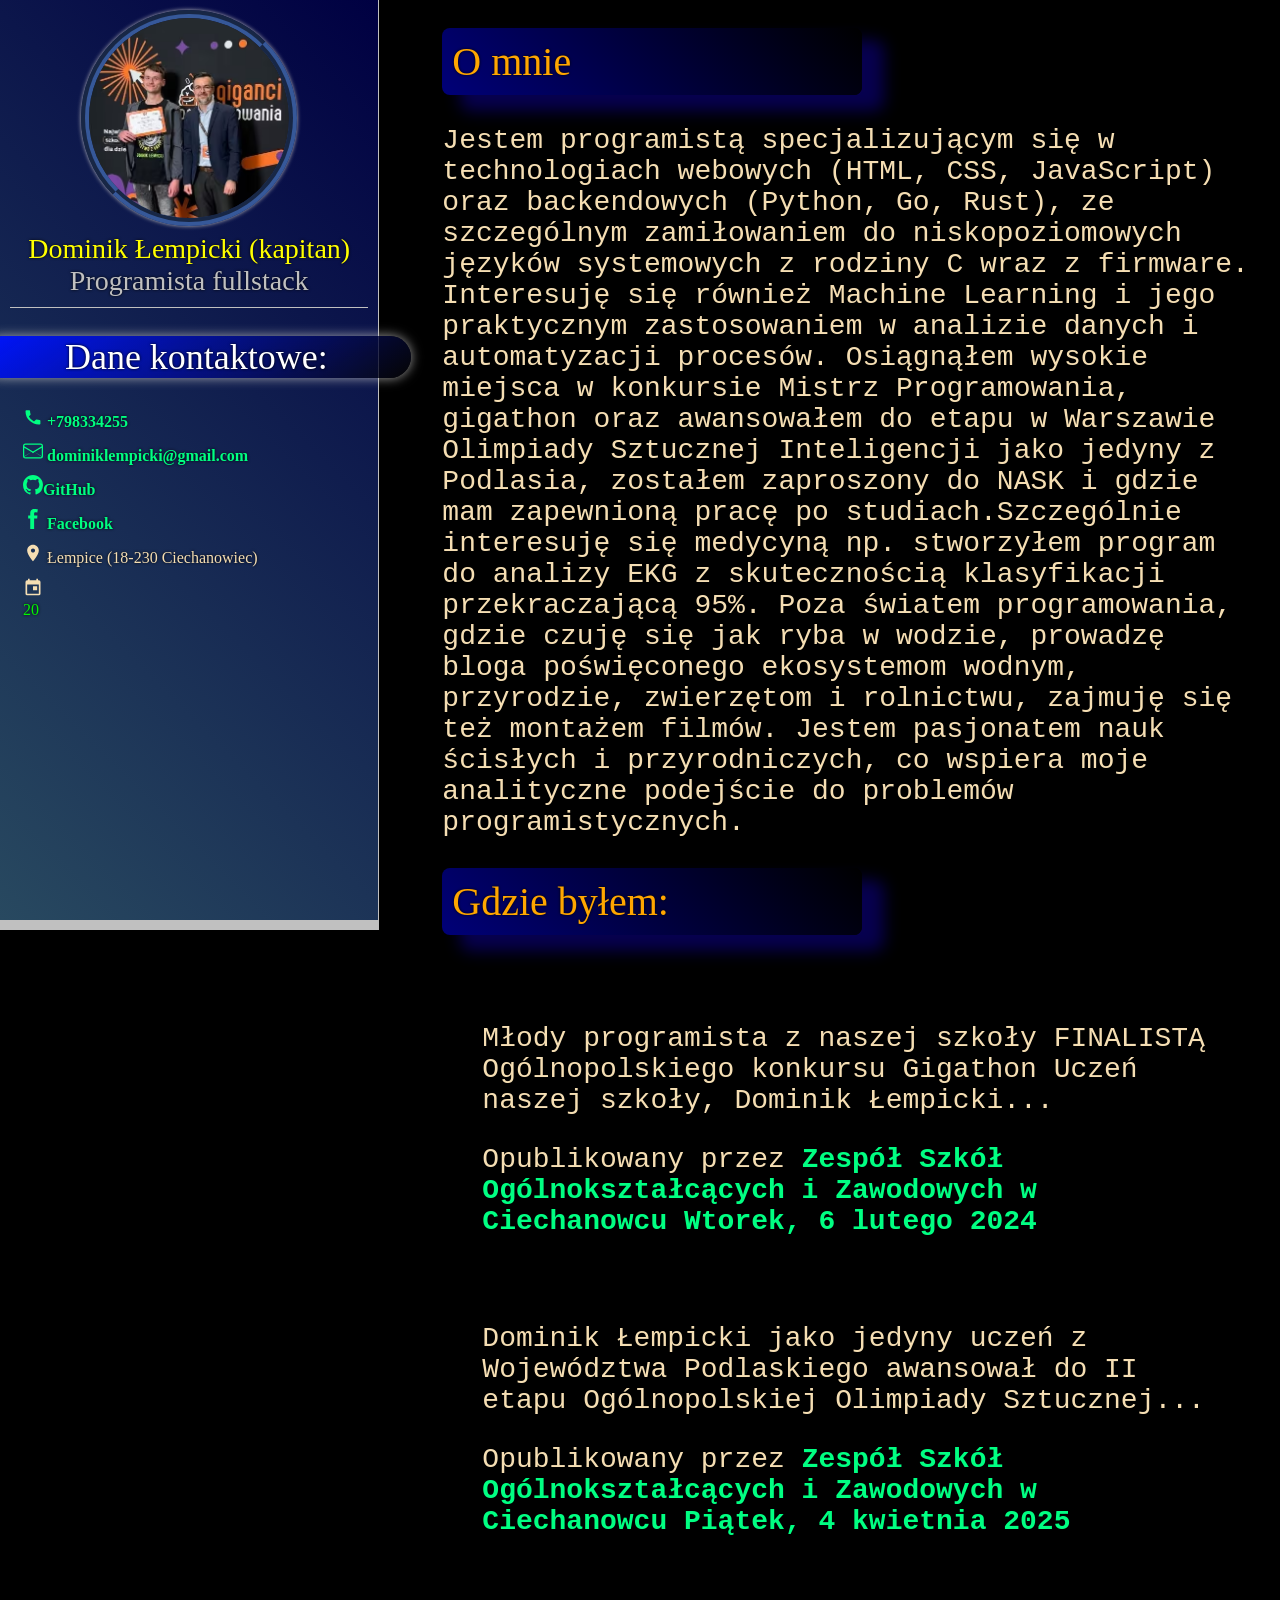
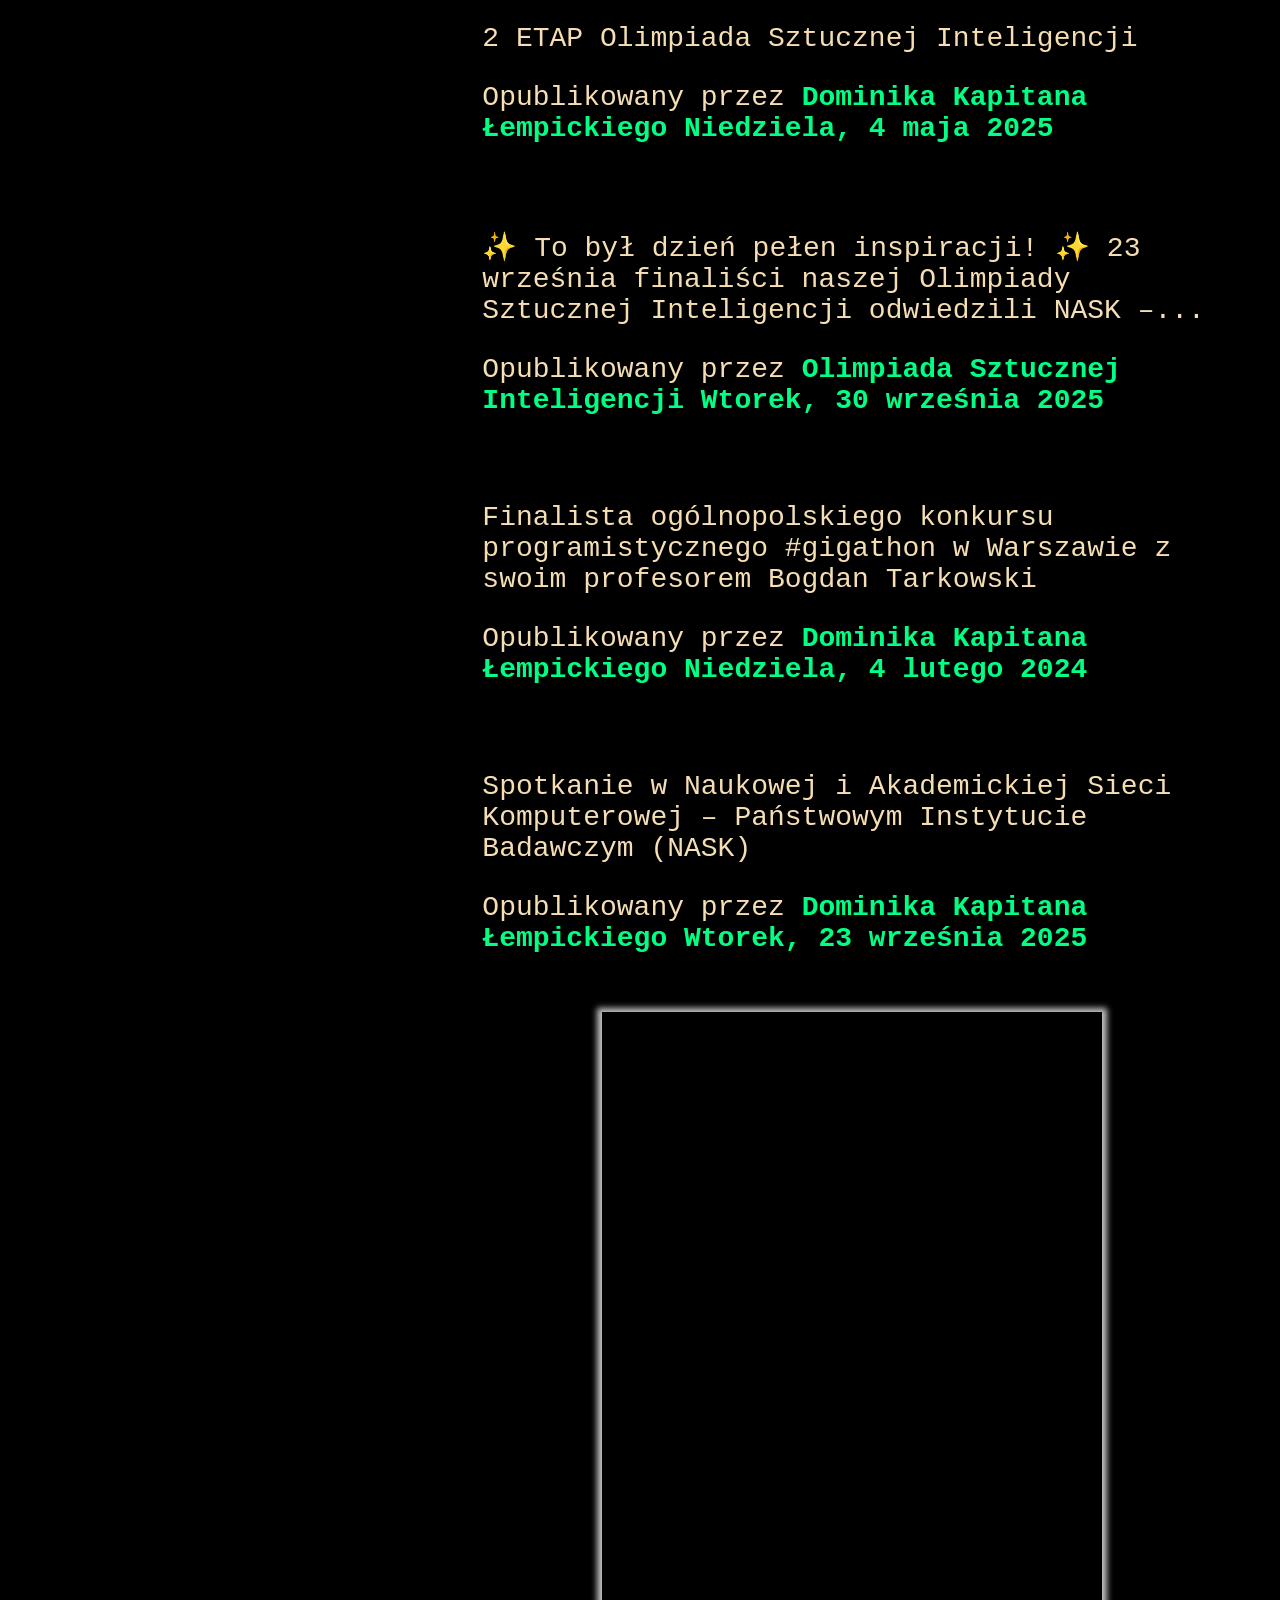
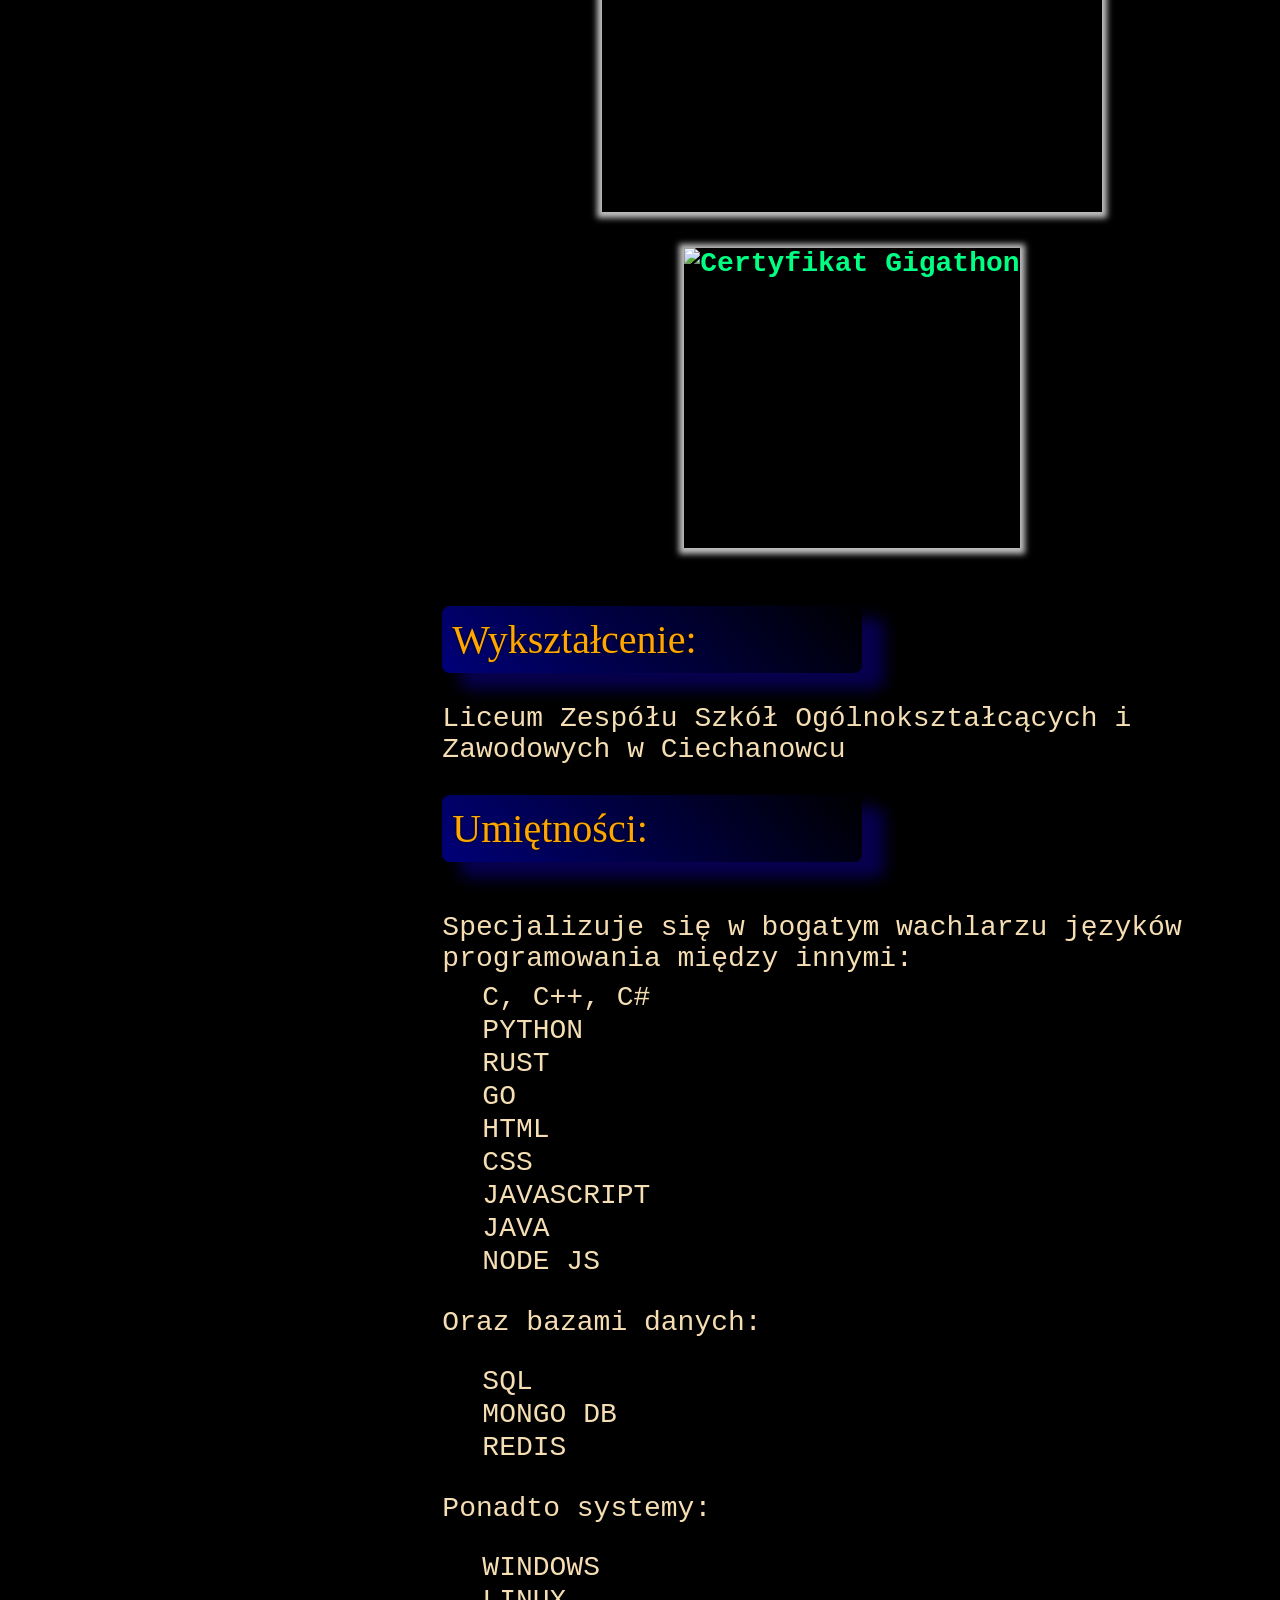
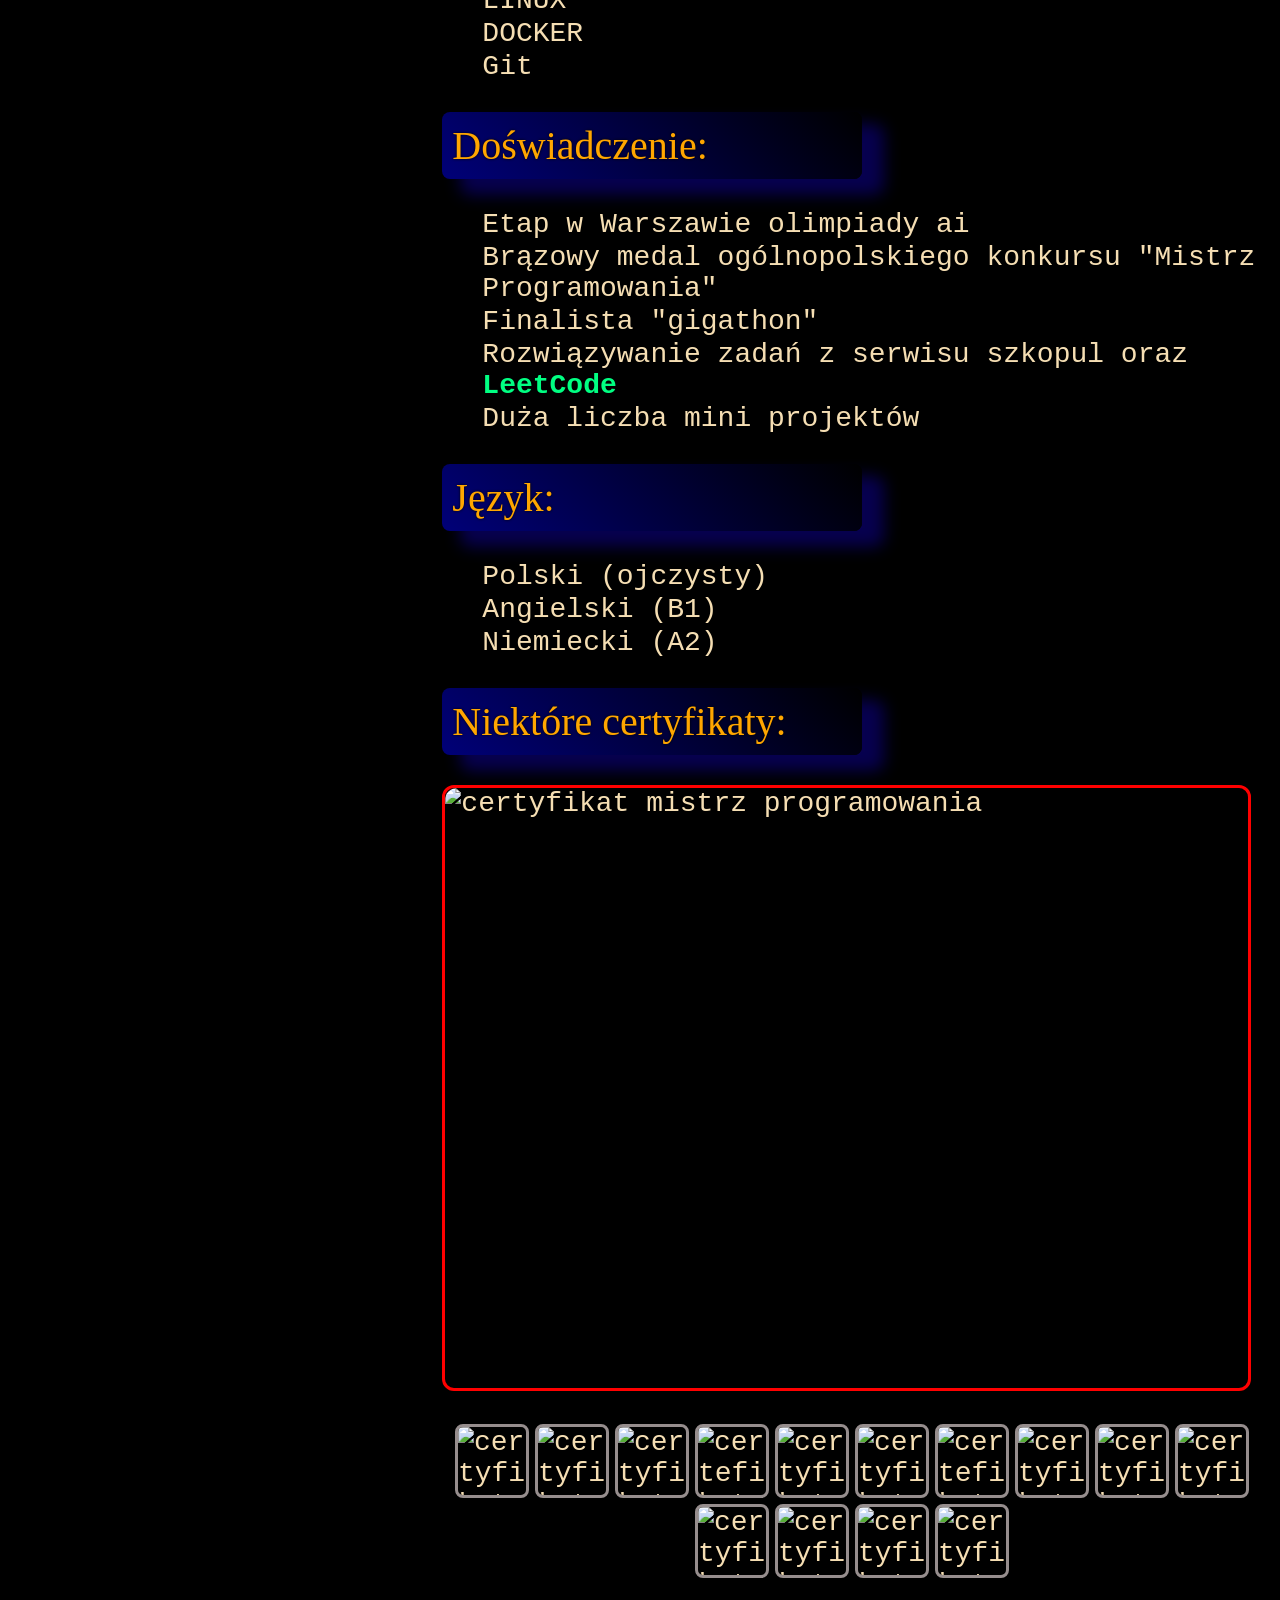
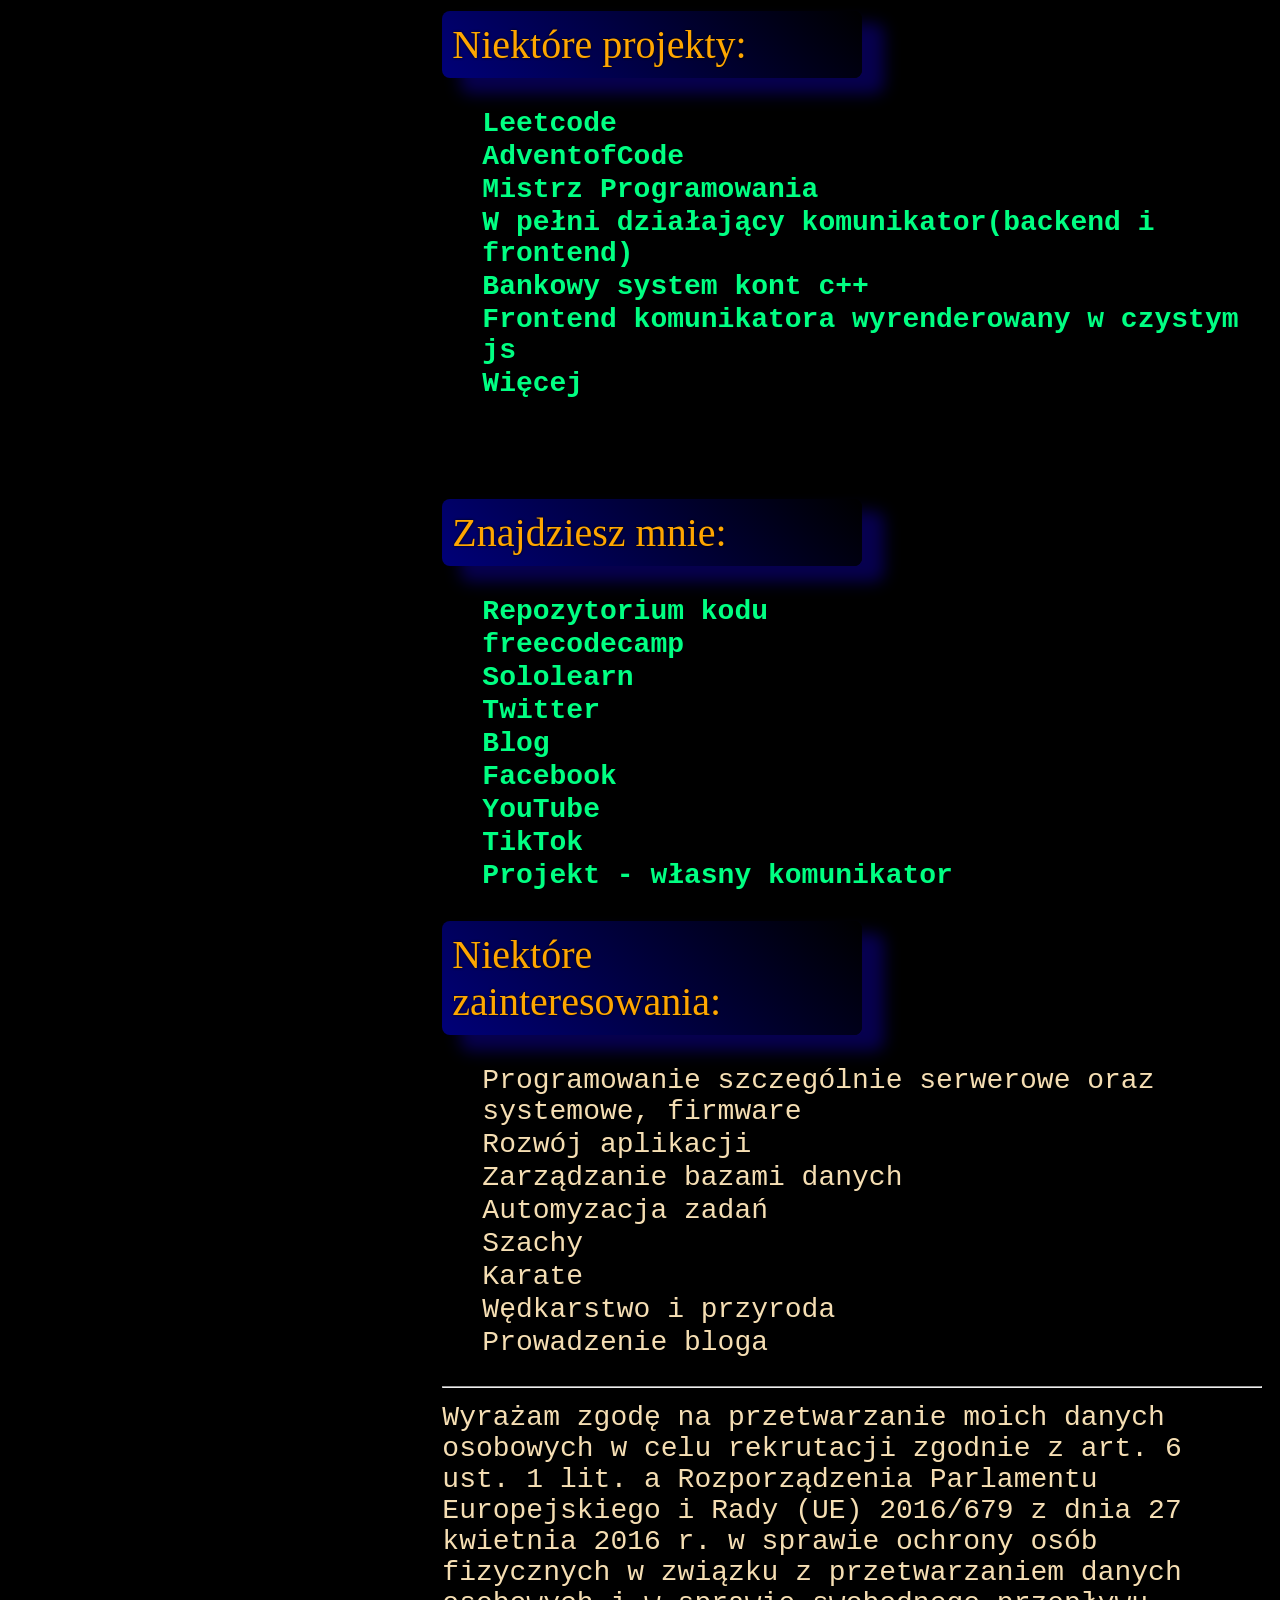
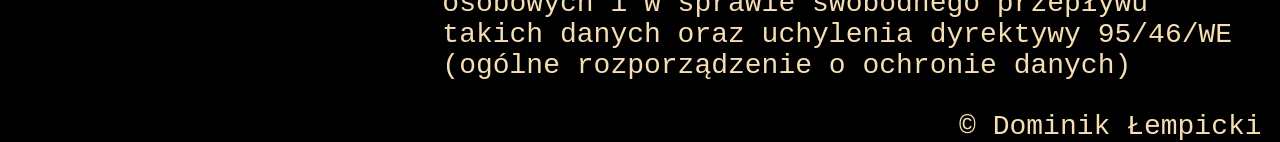
==== commit 6fcc5a10: "Poprawki, dodanie funkcji licząco wiek, aktulizacja danych" ====
--- a/index.html
+++ b/index.html
@@ -1,2 +1,2 @@
 <!doctypehtml><html lang=pl><meta charset=UTF-8><meta content="width=device-width,initial-scale=1"name=viewport><title>CV Dominik Łempicki Kapitan</title><link href=css/style.min.css rel=stylesheet><link href=zdjecia/webP//logp.webp rel="shortcut icon"type=image/x-icon><meta content="Dominik Łempicki kapitan"name=author><meta content="Curriculum vitae Dominik Łempicki Kapitan umiejętności oraz certyfikaty,dyplomy,osiągnięcia Wędkarstwo z kaptitanem"name=description><link href="https://fonts.googleapis.com/css2?family=Rubik+Bubbles&display=swap"rel=preload as=style onload='this.onload=null,this.rel="stylesheet"'><noscript><link href="https://fonts.googleapis.com/css2?family=Rubik+Bubbles&display=swap"rel=stylesheet></noscript><aside style=top:0><div class=menu_boczne><div class=selfie><picture><source srcset=zdjecia/avif/selfie.avif type=image/avif><source srcset=zdjecia/webp/selfie.webp type=image/webp><img alt="Zdjęcie profilowe – Imię Nazwisko"src=zdjecia/selfie.jpg fetchpriority=high loading=lazy style="border:8px groove #365899"decoding=async height=200 width=200></picture><div class=imie>Dominik Łempicki (kapitan)</div><div style=color:silver>Programista fullstack</div></div><div class=dane><div class=naglowek>Dane kontaktowe:</div><ul><li><a href=tel:798334255><svg fill=currentColor height=20 viewBox="0 0 24 24"width=20 xmlns=http://www.w3.org/2000/svg><path d="M6.62 10.79a15.053 15.053 0 0 0 6.59 6.59l2.2-2.2a1 1 0 0 1 1.01-.24 11.05 11.05 0 0 0 3.46.55 1 1 0 0 1 1 1v3.5a1 1 0 0 1-1 1A16 16 0 0 1 3 5a1 1 0 0 1 1-1h3.5a1 1 0 0 1 1 1c0 1.2.19 2.38.55 3.46a1 1 0 0 1-.24 1.01l-2.2 2.2z"/></svg> <span>+798334255</span></a><li><a href=mailto:dominiklempicki@gmail.com><svg fill=currentColor height=20 viewBox="0 0 16 16"width=20 xmlns=http://www.w3.org/2000/svg><path d="M0 4a2 2 0 0 1 2-2h12a2 2 0 0 1 2 2v8a2 2 0 0 1-2 2H2a2 2 0 0 1-2-2V4zm2-1a1 1 0 0 0-1 1v.217l7 4.2 7-4.2V4a1 1 0 0 0-1-1H2zm13 2.383l-5.803 3.483L15 12.117V5.383zm-.034 7.23L9.168 8.796 8 9.805 6.832 8.796 1.034 12.613A1 1 0 0 0 2 13h12a1 1 0 0 0 .966-.387zM1 5.383v6.734l5.803-3.251L1 5.383z"/></svg> <span>dominiklempicki@gmail.com</span></a><li><a href=https://github.com/dominiklempicki><svg fill=currentColor height=20 viewBox="0 0 16 16"width=20 xmlns=http://www.w3.org/2000/svg><path d="M8 0C3.58 0 0 3.58 0 8a8 8 0 0 0 5.47 7.59c.4.073.547-.173.547-.385 0-.19-.007-.693-.01-1.36-2.226.483-2.695-1.073-2.695-1.073-.364-.924-.89-1.17-.89-1.17-.727-.497.055-.487.055-.487.803.056 1.225.825 1.225.825.715 1.223 1.873.87 2.33.666.073-.517.28-.87.508-1.07-1.777-.202-3.644-.888-3.644-3.95 0-.872.31-1.588.824-2.148-.083-.203-.357-1.017.078-2.12 0 0 .672-.215 2.2.82a7.66 7.66 0 0 1 2-.27 7.66 7.66 0 0 1 2 .27c1.527-1.035 2.198-.82 2.198-.82.437 1.103.162 1.917.08 2.12.513.56.823 1.276.823 2.148 0 3.07-1.87 3.745-3.65 3.943.287.246.543.732.543 1.477 0 1.066-.01 1.928-.01 2.188 0 .214.146.462.55.384A8.001 8.001 0 0 0 16 8c0-4.42-3.58-8-8-8z"/></svg><span style=display:inline>GitHub</span></a><li><a href=https://www.facebook.com/Dominiklempickikapitan><svg fill=#00ff82 height=800px viewBox="-337 273 123.5 256"width=800px xmlns=http://www.w3.org/2000/svg id=Layer_1 version=1.1 xml:space=preserve xmlns:xlink=http://www.w3.org/1999/xlink><path d="M-260.9,327.8c0-10.3,9.2-14,19.5-14c10.3,0,21.3,3.2,21.3,3.2l6.6-39.2c0,0-14-4.8-47.4-4.8c-20.5,0-32.4,7.8-41.1,19.3
-	c-8.2,10.9-8.5,28.4-8.5,39.7v25.7H-337V396h26.5v133h49.6V396h39.3l2.9-38.3h-42.2V327.8z"/></svg> <span>Facebook</span></a><li><svg fill=currentColor height=20 viewBox="0 0 24 24"width=20 xmlns=http://www.w3.org/2000/svg><path d="M12 2C8.13 2 5 5.13 5 9c0 5.25 7 13 7 13s7-7.75 7-13c0-3.87-3.13-7-7-7zm0 9.5c-1.38 0-2.5-1.12-2.5-2.5S10.62 6.5 12 6.5s2.5 1.12 2.5 2.5S13.38 11.5 12 11.5z"/></svg> <span>Łempice (18-230 Ciechanowiec)</span><li><svg fill=currentColor height=20 viewBox="0 0 24 24"width=20 xmlns=http://www.w3.org/2000/svg><path d="M19 4h-1V2h-2v2H8V2H6v2H5a2 2 0 0 0-2 2v14a2 2 0 0 0 2 2h14a2 2 0 0 0 2-2V6a2 2 0 0 0-2-2zm0 16H5V9h14v11zm-7-9h5v5h-5z"/></svg> 19 lat</ul></div></div></aside><main><div id=glowna_tresc><div class=tytul style=margin:0>O mnie</div><div>Jestem programistą specjalizującym się w technologiach webowych (HTML, CSS, JavaScript) oraz backendowych (Python, Go, Rust), ze szczególnym zamiłowaniem do niskopoziomowych języków systemowych z rodziny C wraz z firmware. Interesuję się również Machine Learning i jego praktycznym zastosowaniem w analizie danych i automatyzacji procesów. Osiągnąłem wysokie miejsca w konkursie Mistrz Programowania, gigathon oraz awansowałem do etapu w Warszawie Olimpiady Sztucznej Inteligencji jako jedyny z Podlasia, zostałem zaproszony do NASK i gdzie mam zapewnioną pracę po studiach.Szczególnie interesuję się medycyną np. stworzyłem program do analizy EKG z skutecznością klasyfikacji przekraczającą 95%. Poza światem programowania, gdzie czuję się jak ryba w wodzie, prowadzę bloga poświęconego ekosystemom wodnym, przyrodzie, zwierzętom i rolnictwu, zajmuję się też montażem filmów. Jestem pasjonatem nauk ścisłych i przyrodniczych, co wspiera moje analityczne podejście do problemów programistycznych.</div><div class=tytul>Gdzie byłem:</div><div class=gdziebylem><div class=fb-post data-href=https://www.facebook.com/zsoizcc/posts/pfbid0zyJBF8iEFgEFjRbJqT7efhwBFnQi1sDQ4HonSahQtUJrgECyFaxTQC7iJBUbMufZl data-show-text=true data-width=500 title="FINALISTA Ogólnopolskiego konkursu Gigathon"><blockquote cite=https://www.facebook.com/zsoizcc/posts/877908317677066 class=fb-xfbml-parse-ignore><p>Młody programista z naszej szkoły FINALISTĄ Ogólnopolskiego konkursu Gigathon Uczeń naszej szkoły, Dominik Łempicki...</p>Opublikowany przez <a href=https://www.facebook.com/zsoizcc>Zespół Szkół Ogólnokształcących i Zawodowych w Ciechanowcu</a> <a href=https://www.facebook.com/zsoizcc/posts/877908317677066>Wtorek, 6 lutego 2024</a></blockquote></div><div class=fb-post data-href=https://www.facebook.com/zsoizcc/posts/pfbid02155tXsiHTTYpj6Ym92ZojP3JvC4Sx6ryms1iZkBabzvwJavZa8o7hxKW23FYcxw5l data-show-text=true data-width=500 title="2 etap olimpiady ai"><blockquote cite=https://www.facebook.com/zsoizcc/posts/1204324721702089 class=fb-xfbml-parse-ignore><p>Dominik Łempicki jako jedyny uczeń z Województwa Podlaskiego awansował do II etapu Ogólnopolskiej Olimpiady Sztucznej...</p>Opublikowany przez <a href=https://www.facebook.com/zsoizcc>Zespół Szkół Ogólnokształcących i Zawodowych w Ciechanowcu</a> <a href=https://www.facebook.com/zsoizcc/posts/1204324721702089>Piątek, 4 kwietnia 2025</a></blockquote></div><div class=fb-post data-href=https://www.facebook.com/Dominiklempickikapitan/posts/pfbid0QGt8JaDBBpGFDde7uToWzLqhNEhkW5GdJC65vPgfi5izjGbYr7r3uLHKFeJZffyQl data-show-text=true data-width=500 title="2 ETAP Olimpiada Sztucznej Inteligencji"><blockquote cite=https://www.facebook.com/Dominiklempickikapitan/posts/1794598657779537 class=fb-xfbml-parse-ignore><p>2 ETAP Olimpiada Sztucznej Inteligencji</p>Opublikowany przez <a href=https://www.facebook.com/Dominiklempickikapitan>Dominika Kapitana Łempickiego</a> <a href=https://www.facebook.com/Dominiklempickikapitan/posts/1794598657779537>Niedziela, 4 maja 2025</a></blockquote></div><div class=fb-post data-href=https://www.facebook.com/olimpiadaai/posts/pfbid0ugXSwqfJTkBSpA87yHYXJv2PxUVCFN1PCE9jv8MosgdKUUF3EzoffiUdR5hPoGq6l data-show-text=true data-width=500 title="Wizyta w NASK"><blockquote cite=https://www.facebook.com/olimpiadaai/posts/122214384638279987 class=fb-xfbml-parse-ignore><p>✨ To był dzień pełen inspiracji! ✨ 23 września finaliści naszej Olimpiady Sztucznej Inteligencji odwiedzili NASK –...</p>Opublikowany przez <a href=https://www.facebook.com/olimpiadaai>Olimpiada Sztucznej Inteligencji</a> <a href=https://www.facebook.com/olimpiadaai/posts/122214384638279987>Wtorek, 30 września 2025</a></blockquote></div><div class=fb-post data-href=https://www.facebook.com/Dominiklempickikapitan/posts/pfbid0KiA4PJjUpSWMCcbPmiD2hCxr4NgVyRXyr9uSYbbsVmfqFFkdHcDyK6MbJaav4sBdl data-show-text=true data-width=500 title="Finalista ogólnopolskiego konkursu programistycznego Gigathon"><blockquote cite=https://www.facebook.com/Dominiklempickikapitan/posts/1497085174197555 class=fb-xfbml-parse-ignore><p>Finalista ogólnopolskiego konkursu programistycznego #gigathon w Warszawie z swoim profesorem Bogdan Tarkowski</p>Opublikowany przez <a href=https://www.facebook.com/Dominiklempickikapitan>Dominika Kapitana Łempickiego</a> <a href=https://www.facebook.com/Dominiklempickikapitan/posts/1497085174197555>Niedziela, 4 lutego 2024</a></blockquote></div><div class=fb-post data-href=https://www.facebook.com/Dominiklempickikapitan/posts/pfbid0P32ERDbUKZJ1mQDAZ3XPMwYFyVA9AssZVhuwkoKaMERG6qWH545w7hNv5As71iXRl data-show-text=true data-width=500 title="Wizyta w Nask"><blockquote cite=https://www.facebook.com/Dominiklempickikapitan/posts/1903939433512125 class=fb-xfbml-parse-ignore><p>Spotkanie w Naukowej i Akademickiej Sieci Komputerowej – Państwowym Instytucie Badawczym (NASK)</p>Opublikowany przez <a href=https://www.facebook.com/Dominiklempickikapitan>Dominika Kapitana Łempickiego</a> <a href=https://www.facebook.com/Dominiklempickikapitan/posts/1903939433512125>Wtorek, 23 września 2025</a></blockquote></div><div><iframe allowfullscreen allowfullscreen allow="autoplay; clipboard-write; encrypted-media; picture-in-picture; web-share"frameborder=0 height=800px scrolling=no src="https://www.facebook.com/plugins/video.php?height=476&href=https%3A%2F%2Fwww.facebook.com%2Freel%2F763630049911822%2F&show_text=true&width=267&t=0"style=border:none;overflow:hidden title="Ministerstwo cyfryzacji - wizyta w Nask"width=500></iframe></div><a href="https://credsverse.com/credentials/9d785568-4937-40e9-8787-b43230a7b1c2?fbclid=IwY2xjawPPTllleHRuA2FlbQIxMQBzcnRjBmFwcF9pZBAyMjIwMzkxNzg4MjAwODkyAAEeju4ZQeWBdmvF-pwT8iTVuGellmcorJX7qVUdOM_Edz1Za0jNZ-9vegCsOYU_aem_NtvZCkdCqLCiqmE-UlwUAg"><img alt="Certyfikat Gigathon"src=https://cdn.certifier.io/6f722489-f0f0-4aa0-931f-7199e52ff1f6/credentials/01hyzyt5p53fsea0wakky8whdn/designs/01hyj7pybj0xwspe8j5mjzrhkd/EOHibd-Ade.png></a></div><div class=tytul>Wykształcenie:</div><div>Liceum Zespółu Szkół Ogólnokształcących i Zawodowych w Ciechanowcu</div><div class=tytul>Umiętności:</div><div><div style=top:20px;position:relative>Specjalizuje się w bogatym wachlarzu języków programowania między innymi:</div><ul style=margin:10><li>C, C++, C#<li>PYTHON<li>RUST<li>GO<li>HTML<li>CSS<li>JAVASCRIPT<li>JAVA<li>NODE JS</ul><div>Oraz bazami danych:</div><ul><li>SQL<li>MONGO DB<li>REDIS</ul><div>Ponadto systemy:</div><ul><li>WINDOWS<li>LINUX<li>DOCKER<li>Git</ul></div><div class=tytul>Doświadczenie:</div><div><ul><li>Etap w Warszawie olimpiady ai<li>Brązowy medal ogólnopolskiego konkursu "Mistrz Programowania"<li>Finalista "gigathon"<li>Rozwiązywanie zadań z serwisu szkopul oraz <a href=https://leetcode.com/u/dominik_kapitan/ >LeetCode</a><li>Duża liczba mini projektów</ul></div><div class=tytul>Język:</div><div><ul><li>Polski (ojczysty)<li>Angielski (B1)<li>Niemiecki (A2)</ul></div><div class=tytul>Niektóre certyfikaty:</div><div id=certfikaty><img alt="certyfikat mistrz programowania"src=zdjecia/webP//broz.webp class=animowanie_cert style=display:block> <img alt="certyfikat mistrz programowania"src=zdjecia/webP//mstrzprogramowanilaurelat.webp fetchpriority=high loading=lazy class=animowanie_cert> <img alt="certyfikat microsoftu"src=zdjecia/webP//F6xVUjkWAAA0ye8.webp fetchpriority=high loading=lazy class=animowanie_cert> <img alt="certyfikat dostania się do gigathonu"src=zdjecia/webP//gigathon.webp fetchpriority=high loading=lazy> <img alt=certyfikat src=zdjecia/webP//2.webp fetchpriority=low loading=lazy class=animowanie_cert> <img alt="certefikat cpp"src=zdjecia/webP//ad318a31-8f3f-4135-a112-79e515733f51.webp fetchpriority=low loading=lazy> <img alt=certyfikat src=zdjecia/webP//3.webp fetchpriority=low loading=lazy class=animowanie_cert> <img alt=certyfikat src=zdjecia/webP//F6sPImLW4AAuHIr.webp fetchpriority=low loading=lazy class=animowanie_cert> <img alt=certyfikat src=zdjecia/webP//6.webp fetchpriority=low loading=lazy class=animowanie_cert> <img alt=certyfikat src=zdjecia/webP//7.webp fetchpriority=low loading=lazy class=animowanie_cert> <img alt=certyfikat src=zdjecia/webP//8.webp fetchpriority=low loading=lazy class=animowanie_cert> <img alt=certyfikat src=zdjecia/webP//9.webp fetchpriority=low loading=lazy class=animowanie_cert> <img alt=certyfikat src=zdjecia/webP//10.webp fetchpriority=low loading=lazy class=animowanie_cert> <img alt=certyfikat src=zdjecia/webP//12.webp fetchpriority=low loading=lazy class=animowanie_cert></div><div id=certifikaty_male><img alt="certyfikat mistrz programowania"src=zdjecia/min_webP//broz.webp fetchpriority=high loading=lazy style=display:block> <img alt="certyfikat mistrz programowania"src=zdjecia/min_webP//mstrzprogramowanilaurelat.webp fetchpriority=high loading=lazy> <img alt="certyfikat microsoftu"src=zdjecia/min_webP//F6xVUjkWAAA0ye8.webp fetchpriority=high loading=lazy> <img alt="certefikat dostania się do gigathonu"src=zdjecia/min_webP//gigathon.webp fetchpriority=high loading=lazy> <img alt=certyfikat src=zdjecia/min_webP//2.webp fetchpriority=high loading=lazy><img alt=certyfikat src=zdjecia/webP//F6sPImLW4AAuHIr.webp> <img alt="certefikat cpp"src=zdjecia/min_webP//ad318a31-8f3f-4135-a112-79e515733f51.webp fetchpriority=high loading=lazy> <img alt=certyfikat src=zdjecia/min_webP//3.webp fetchpriority=high loading=lazy> <img alt=certyfikat src=zdjecia/min_webP//6.webp fetchpriority=high loading=lazy> <img alt=certyfikat src=zdjecia/min_webP//7.webp fetchpriority=high loading=lazy> <img alt=certyfikat src=zdjecia/min_webP//8.webp fetchpriority=high loading=lazy> <img alt=certyfikat src=zdjecia/min_webP//9.webp fetchpriority=high loading=lazy> <img alt=certyfikat src=zdjecia/min_webP//10.webp fetchpriority=high loading=lazy><img alt=certyfikat src=zdjecia/webP//12.webp></div><div class=tytul>Niektóre projekty:</div><div><ul><li><a href=https://github.com/dominiklempicki/leetCode>Leetcode</a><li><a href=https://github.com/dominiklempicki/AdventofCode>AdventofCode</a><li><a href=https://github.com/dominiklempicki/mistrzProgramowania2025>Mistrz Programowania</a><li><a href=https://github.com/dominiklempicki/portal>W pełni działający komunikator(backend i frontend)</a><li><a href=https://github.com/dominiklempicki/konsolowy_system_kont_na_plikach>Bankowy system kont c++</a><li><a href=https://github.com/dominiklempicki/frontend_komuniktatora>Frontend komunikatora wyrenderowany w czystym js</a><li><a href="https://github.com/dominiklempicki?tab=repositories">Więcej</a></ul></div><div class=tytul style=margin-top:100px>Znajdziesz mnie:</div><div><ul><li><a href=https://github.com/dominiklempicki>Repozytorium kodu</a><li><a href=https://www.freecodecamp.org/wedkarstwozkapitanem>freecodecamp</a><li><a href=https://www.sololearn.com/en/profile/26897495>Sololearn</a><li><a href=https://twitter.com/dominikapitan>Twitter</a><li><a href=https://wedkarstwozkapitanem.blogspot.com/ >Blog</a><li><a href=https://www.facebook.com/Dominiklempickikapitan/ >Facebook</a><li><a href=https://www.youtube.com/channel/UCrQA7CzeQaFpcJ7a7vi7HYA>YouTube</a><li><a href="https://www.tiktok.com/@wedkarstwozkapitanem?lang=pl">TikTok</a><li><a href=https://wzk.ct8.pl/ >Projekt - własny komunikator</a></ul></div><div class=tytul>Niektóre zainteresowania:</div><div><ul><li>Programowanie szczególnie serwerowe oraz systemowe, firmware<li>Rozwój aplikacji<li>Zarządzanie bazami danych<li>Automyzacja zadań<li>Szachy<li>Karate<li>Wędkarstwo i przyroda<li>Prowadzenie bloga</ul></div><footer><hr>Wyrażam zgodę na przetwarzanie moich danych osobowych w celu rekrutacji zgodnie z art. 6 ust. 1 lit. a Rozporządzenia Parlamentu Europejskiego i Rady (UE) 2016/679 z dnia 27 kwietnia 2016 r. w sprawie ochrony osób fizycznych w związku z przetwarzaniem danych osobowych i w sprawie swobodnego przepływu takich danych oraz uchylenia dyrektywy 95/46/WE (ogólne rozporządzenie o ochronie danych)<div style=float:right>© Dominik Łempicki</div></footer></div></main><script src="https://connect.facebook.net/pl_PL/sdk.js#xfbml=1&version=v24.0&appId=APP_ID"async crossorigin=anonymous defer></script><script src=js/script.min.js></script>+	c-8.2,10.9-8.5,28.4-8.5,39.7v25.7H-337V396h26.5v133h49.6V396h39.3l2.9-38.3h-42.2V327.8z"/></svg> <span>Facebook</span></a><li><svg fill=currentColor height=20 viewBox="0 0 24 24"width=20 xmlns=http://www.w3.org/2000/svg><path d="M12 2C8.13 2 5 5.13 5 9c0 5.25 7 13 7 13s7-7.75 7-13c0-3.87-3.13-7-7-7zm0 9.5c-1.38 0-2.5-1.12-2.5-2.5S10.62 6.5 12 6.5s2.5 1.12 2.5 2.5S13.38 11.5 12 11.5z"/></svg> <span>Łempice (18-230 Ciechanowiec)</span><li><svg fill=currentColor height=20 viewBox="0 0 24 24"width=20 xmlns=http://www.w3.org/2000/svg><path d="M19 4h-1V2h-2v2H8V2H6v2H5a2 2 0 0 0-2 2v14a2 2 0 0 0 2 2h14a2 2 0 0 0 2-2V6a2 2 0 0 0-2-2zm0 16H5V9h14v11zm-7-9h5v5h-5z"/></svg> <div id="wiek"> 19 lat </div></ul></div></div></aside><main><div id=glowna_tresc><div class=tytul style=margin:0>O mnie</div><div>Jestem programistą specjalizującym się w technologiach webowych (HTML, CSS, JavaScript) oraz backendowych (Python, Go, Rust), ze szczególnym zamiłowaniem do niskopoziomowych języków systemowych z rodziny C wraz z firmware. Interesuję się również Machine Learning i jego praktycznym zastosowaniem w analizie danych i automatyzacji procesów. Osiągnąłem wysokie miejsca w konkursie Mistrz Programowania, gigathon oraz awansowałem do etapu w Warszawie Olimpiady Sztucznej Inteligencji jako jedyny z Podlasia, zostałem zaproszony do NASK i gdzie mam zapewnioną pracę po studiach.Szczególnie interesuję się medycyną np. stworzyłem program do analizy EKG z skutecznością klasyfikacji przekraczającą 95%. Poza światem programowania, gdzie czuję się jak ryba w wodzie, prowadzę bloga poświęconego ekosystemom wodnym, przyrodzie, zwierzętom i rolnictwu, zajmuję się też montażem filmów. Jestem pasjonatem nauk ścisłych i przyrodniczych, co wspiera moje analityczne podejście do problemów programistycznych.</div><div class=tytul>Gdzie byłem:</div><div class=gdziebylem><div class=fb-post data-href=https://www.facebook.com/zsoizcc/posts/pfbid0zyJBF8iEFgEFjRbJqT7efhwBFnQi1sDQ4HonSahQtUJrgECyFaxTQC7iJBUbMufZl data-show-text=true data-width=500 title="FINALISTA Ogólnopolskiego konkursu Gigathon"><blockquote cite=https://www.facebook.com/zsoizcc/posts/877908317677066 class=fb-xfbml-parse-ignore><p>Młody programista z naszej szkoły FINALISTĄ Ogólnopolskiego konkursu Gigathon Uczeń naszej szkoły, Dominik Łempicki...</p>Opublikowany przez <a href=https://www.facebook.com/zsoizcc>Zespół Szkół Ogólnokształcących i Zawodowych w Ciechanowcu</a> <a href=https://www.facebook.com/zsoizcc/posts/877908317677066>Wtorek, 6 lutego 2024</a></blockquote></div><div class=fb-post data-href=https://www.facebook.com/zsoizcc/posts/pfbid02155tXsiHTTYpj6Ym92ZojP3JvC4Sx6ryms1iZkBabzvwJavZa8o7hxKW23FYcxw5l data-show-text=true data-width=500 title="2 etap olimpiady ai"><blockquote cite=https://www.facebook.com/zsoizcc/posts/1204324721702089 class=fb-xfbml-parse-ignore><p>Dominik Łempicki jako jedyny uczeń z Województwa Podlaskiego awansował do II etapu Ogólnopolskiej Olimpiady Sztucznej...</p>Opublikowany przez <a href=https://www.facebook.com/zsoizcc>Zespół Szkół Ogólnokształcących i Zawodowych w Ciechanowcu</a> <a href=https://www.facebook.com/zsoizcc/posts/1204324721702089>Piątek, 4 kwietnia 2025</a></blockquote></div><div class=fb-post data-href=https://www.facebook.com/Dominiklempickikapitan/posts/pfbid0QGt8JaDBBpGFDde7uToWzLqhNEhkW5GdJC65vPgfi5izjGbYr7r3uLHKFeJZffyQl data-show-text=true data-width=500 title="2 ETAP Olimpiada Sztucznej Inteligencji"><blockquote cite=https://www.facebook.com/Dominiklempickikapitan/posts/1794598657779537 class=fb-xfbml-parse-ignore><p>2 ETAP Olimpiada Sztucznej Inteligencji</p>Opublikowany przez <a href=https://www.facebook.com/Dominiklempickikapitan>Dominika Kapitana Łempickiego</a> <a href=https://www.facebook.com/Dominiklempickikapitan/posts/1794598657779537>Niedziela, 4 maja 2025</a></blockquote></div><div class=fb-post data-href=https://www.facebook.com/olimpiadaai/posts/pfbid0ugXSwqfJTkBSpA87yHYXJv2PxUVCFN1PCE9jv8MosgdKUUF3EzoffiUdR5hPoGq6l data-show-text=true data-width=500 title="Wizyta w NASK"><blockquote cite=https://www.facebook.com/olimpiadaai/posts/122214384638279987 class=fb-xfbml-parse-ignore><p>✨ To był dzień pełen inspiracji! ✨ 23 września finaliści naszej Olimpiady Sztucznej Inteligencji odwiedzili NASK –...</p>Opublikowany przez <a href=https://www.facebook.com/olimpiadaai>Olimpiada Sztucznej Inteligencji</a> <a href=https://www.facebook.com/olimpiadaai/posts/122214384638279987>Wtorek, 30 września 2025</a></blockquote></div><div class=fb-post data-href=https://www.facebook.com/Dominiklempickikapitan/posts/pfbid0KiA4PJjUpSWMCcbPmiD2hCxr4NgVyRXyr9uSYbbsVmfqFFkdHcDyK6MbJaav4sBdl data-show-text=true data-width=500 title="Finalista ogólnopolskiego konkursu programistycznego Gigathon"><blockquote cite=https://www.facebook.com/Dominiklempickikapitan/posts/1497085174197555 class=fb-xfbml-parse-ignore><p>Finalista ogólnopolskiego konkursu programistycznego #gigathon w Warszawie z swoim profesorem Bogdan Tarkowski</p>Opublikowany przez <a href=https://www.facebook.com/Dominiklempickikapitan>Dominika Kapitana Łempickiego</a> <a href=https://www.facebook.com/Dominiklempickikapitan/posts/1497085174197555>Niedziela, 4 lutego 2024</a></blockquote></div><div class=fb-post data-href=https://www.facebook.com/Dominiklempickikapitan/posts/pfbid0P32ERDbUKZJ1mQDAZ3XPMwYFyVA9AssZVhuwkoKaMERG6qWH545w7hNv5As71iXRl data-show-text=true data-width=500 title="Wizyta w Nask"><blockquote cite=https://www.facebook.com/Dominiklempickikapitan/posts/1903939433512125 class=fb-xfbml-parse-ignore><p>Spotkanie w Naukowej i Akademickiej Sieci Komputerowej – Państwowym Instytucie Badawczym (NASK)</p>Opublikowany przez <a href=https://www.facebook.com/Dominiklempickikapitan>Dominika Kapitana Łempickiego</a> <a href=https://www.facebook.com/Dominiklempickikapitan/posts/1903939433512125>Wtorek, 23 września 2025</a></blockquote></div><div><iframe allowfullscreen allowfullscreen allow="autoplay; clipboard-write; encrypted-media; picture-in-picture; web-share"frameborder=0 height=800px scrolling=no src="https://www.facebook.com/plugins/video.php?height=476&href=https%3A%2F%2Fwww.facebook.com%2Freel%2F763630049911822%2F&show_text=true&width=267&t=0"style=border:none;overflow:hidden title="Ministerstwo cyfryzacji - wizyta w Nask"width=500></iframe></div><a href="https://credsverse.com/credentials/9d785568-4937-40e9-8787-b43230a7b1c2?fbclid=IwY2xjawPPTllleHRuA2FlbQIxMQBzcnRjBmFwcF9pZBAyMjIwMzkxNzg4MjAwODkyAAEeju4ZQeWBdmvF-pwT8iTVuGellmcorJX7qVUdOM_Edz1Za0jNZ-9vegCsOYU_aem_NtvZCkdCqLCiqmE-UlwUAg"><img alt="Certyfikat Gigathon"src=https://cdn.certifier.io/6f722489-f0f0-4aa0-931f-7199e52ff1f6/credentials/01hyzyt5p53fsea0wakky8whdn/designs/01hyj7pybj0xwspe8j5mjzrhkd/EOHibd-Ade.png></a></div><div class=tytul>Wykształcenie:</div><div>Liceum Zespółu Szkół Ogólnokształcących i Zawodowych w Ciechanowcu</div><div class=tytul>Umiętności:</div><div><div style=top:20px;position:relative>Specjalizuje się w bogatym wachlarzu języków programowania między innymi:</div><ul style=margin:10><li>C, C++, C#<li>PYTHON<li>RUST<li>GO<li>HTML<li>CSS<li>JAVASCRIPT<li>JAVA<li>NODE JS</ul><div>Oraz bazami danych:</div><ul><li>SQL<li>MONGO DB<li>REDIS</ul><div>Ponadto systemy:</div><ul><li>WINDOWS<li>LINUX<li>DOCKER<li>Git</ul></div><div class=tytul>Doświadczenie:</div><div><ul><li>Etap w Warszawie olimpiady ai<li>Brązowy medal ogólnopolskiego konkursu "Mistrz Programowania"<li>Finalista "gigathon"<li>Rozwiązywanie zadań z serwisu szkopul oraz <a href=https://leetcode.com/u/dominik_kapitan/ >LeetCode</a><li>Duża liczba mini projektów</ul></div><div class=tytul>Język:</div><div><ul><li>Polski (ojczysty)<li>Angielski (B1)<li>Niemiecki (A2)</ul></div><div class=tytul>Niektóre certyfikaty:</div><div id=certfikaty><img alt="certyfikat mistrz programowania"src=zdjecia/webP//broz.webp class=animowanie_cert style=display:block> <img alt="certyfikat mistrz programowania"src=zdjecia/webP//mstrzprogramowanilaurelat.webp fetchpriority=high loading=lazy class=animowanie_cert> <img alt="certyfikat microsoftu"src=zdjecia/webP//F6xVUjkWAAA0ye8.webp fetchpriority=high loading=lazy class=animowanie_cert> <img alt="certyfikat dostania się do gigathonu"src=zdjecia/webP//gigathon.webp fetchpriority=high loading=lazy> <img alt=certyfikat src=zdjecia/webP//2.webp fetchpriority=low loading=lazy class=animowanie_cert> <img alt="certefikat cpp"src=zdjecia/webP//ad318a31-8f3f-4135-a112-79e515733f51.webp fetchpriority=low loading=lazy> <img alt=certyfikat src=zdjecia/webP//3.webp fetchpriority=low loading=lazy class=animowanie_cert> <img alt=certyfikat src=zdjecia/webP//F6sPImLW4AAuHIr.webp fetchpriority=low loading=lazy class=animowanie_cert> <img alt=certyfikat src=zdjecia/webP//6.webp fetchpriority=low loading=lazy class=animowanie_cert> <img alt=certyfikat src=zdjecia/webP//7.webp fetchpriority=low loading=lazy class=animowanie_cert> <img alt=certyfikat src=zdjecia/webP//8.webp fetchpriority=low loading=lazy class=animowanie_cert> <img alt=certyfikat src=zdjecia/webP//9.webp fetchpriority=low loading=lazy class=animowanie_cert> <img alt=certyfikat src=zdjecia/webP//10.webp fetchpriority=low loading=lazy class=animowanie_cert> <img alt=certyfikat src=zdjecia/webP//12.webp fetchpriority=low loading=lazy class=animowanie_cert></div><div id=certifikaty_male><img alt="certyfikat mistrz programowania"src=zdjecia/min_webP//broz.webp fetchpriority=high loading=lazy style=display:block> <img alt="certyfikat mistrz programowania"src=zdjecia/min_webP//mstrzprogramowanilaurelat.webp fetchpriority=high loading=lazy> <img alt="certyfikat microsoftu"src=zdjecia/min_webP//F6xVUjkWAAA0ye8.webp fetchpriority=high loading=lazy> <img alt="certefikat dostania się do gigathonu"src=zdjecia/min_webP//gigathon.webp fetchpriority=high loading=lazy> <img alt=certyfikat src=zdjecia/min_webP//2.webp fetchpriority=high loading=lazy><img alt=certyfikat src=zdjecia/webP//F6sPImLW4AAuHIr.webp> <img alt="certefikat cpp"src=zdjecia/min_webP//ad318a31-8f3f-4135-a112-79e515733f51.webp fetchpriority=high loading=lazy> <img alt=certyfikat src=zdjecia/min_webP//3.webp fetchpriority=high loading=lazy> <img alt=certyfikat src=zdjecia/min_webP//6.webp fetchpriority=high loading=lazy> <img alt=certyfikat src=zdjecia/min_webP//7.webp fetchpriority=high loading=lazy> <img alt=certyfikat src=zdjecia/min_webP//8.webp fetchpriority=high loading=lazy> <img alt=certyfikat src=zdjecia/min_webP//9.webp fetchpriority=high loading=lazy> <img alt=certyfikat src=zdjecia/min_webP//10.webp fetchpriority=high loading=lazy><img alt=certyfikat src=zdjecia/webP//12.webp></div><div class=tytul>Niektóre projekty:</div><div><ul><li><a href=https://github.com/dominiklempicki/leetCode>Leetcode</a><li><a href=https://github.com/dominiklempicki/AdventofCode>AdventofCode</a><li><a href=https://github.com/dominiklempicki/mistrzProgramowania2025>Mistrz Programowania</a><li><a href=https://github.com/dominiklempicki/portal>W pełni działający komunikator(backend i frontend)</a><li><a href=https://github.com/dominiklempicki/konsolowy_system_kont_na_plikach>Bankowy system kont c++</a><li><a href=https://github.com/dominiklempicki/frontend_komuniktatora>Frontend komunikatora wyrenderowany w czystym js</a><li><a href="https://github.com/dominiklempicki?tab=repositories">Więcej</a></ul></div><div class=tytul style=margin-top:100px>Znajdziesz mnie:</div><div><ul><li><a href=https://github.com/dominiklempicki>Repozytorium kodu</a><li><a href=https://www.freecodecamp.org/wedkarstwozkapitanem>freecodecamp</a><li><a href=https://www.sololearn.com/en/profile/26897495>Sololearn</a><li><a href=https://twitter.com/dominikapitan>Twitter</a><li><a href=https://wedkarstwozkapitanem.blogspot.com/ >Blog</a><li><a href=https://www.facebook.com/Dominiklempickikapitan/ >Facebook</a><li><a href=https://www.youtube.com/channel/UCrQA7CzeQaFpcJ7a7vi7HYA>YouTube</a><li><a href="https://www.tiktok.com/@wedkarstwozkapitanem?lang=pl">TikTok</a><li><a href=https://wzk.ct8.pl/ >Projekt - własny komunikator</a></ul></div><div class=tytul>Niektóre zainteresowania:</div><div><ul><li>Programowanie szczególnie serwerowe oraz systemowe, firmware<li>Rozwój aplikacji<li>Zarządzanie bazami danych<li>Automyzacja zadań<li>Szachy<li>Karate<li>Wędkarstwo i przyroda<li>Prowadzenie bloga</ul></div><footer><hr>Wyrażam zgodę na przetwarzanie moich danych osobowych w celu rekrutacji zgodnie z art. 6 ust. 1 lit. a Rozporządzenia Parlamentu Europejskiego i Rady (UE) 2016/679 z dnia 27 kwietnia 2016 r. w sprawie ochrony osób fizycznych w związku z przetwarzaniem danych osobowych i w sprawie swobodnego przepływu takich danych oraz uchylenia dyrektywy 95/46/WE (ogólne rozporządzenie o ochronie danych)<div style=float:right>© Dominik Łempicki</div></footer></div></main><script src="https://connect.facebook.net/pl_PL/sdk.js#xfbml=1&version=v24.0&appId=APP_ID"async crossorigin=anonymous defer></script><script src=js/script.min.js></script>
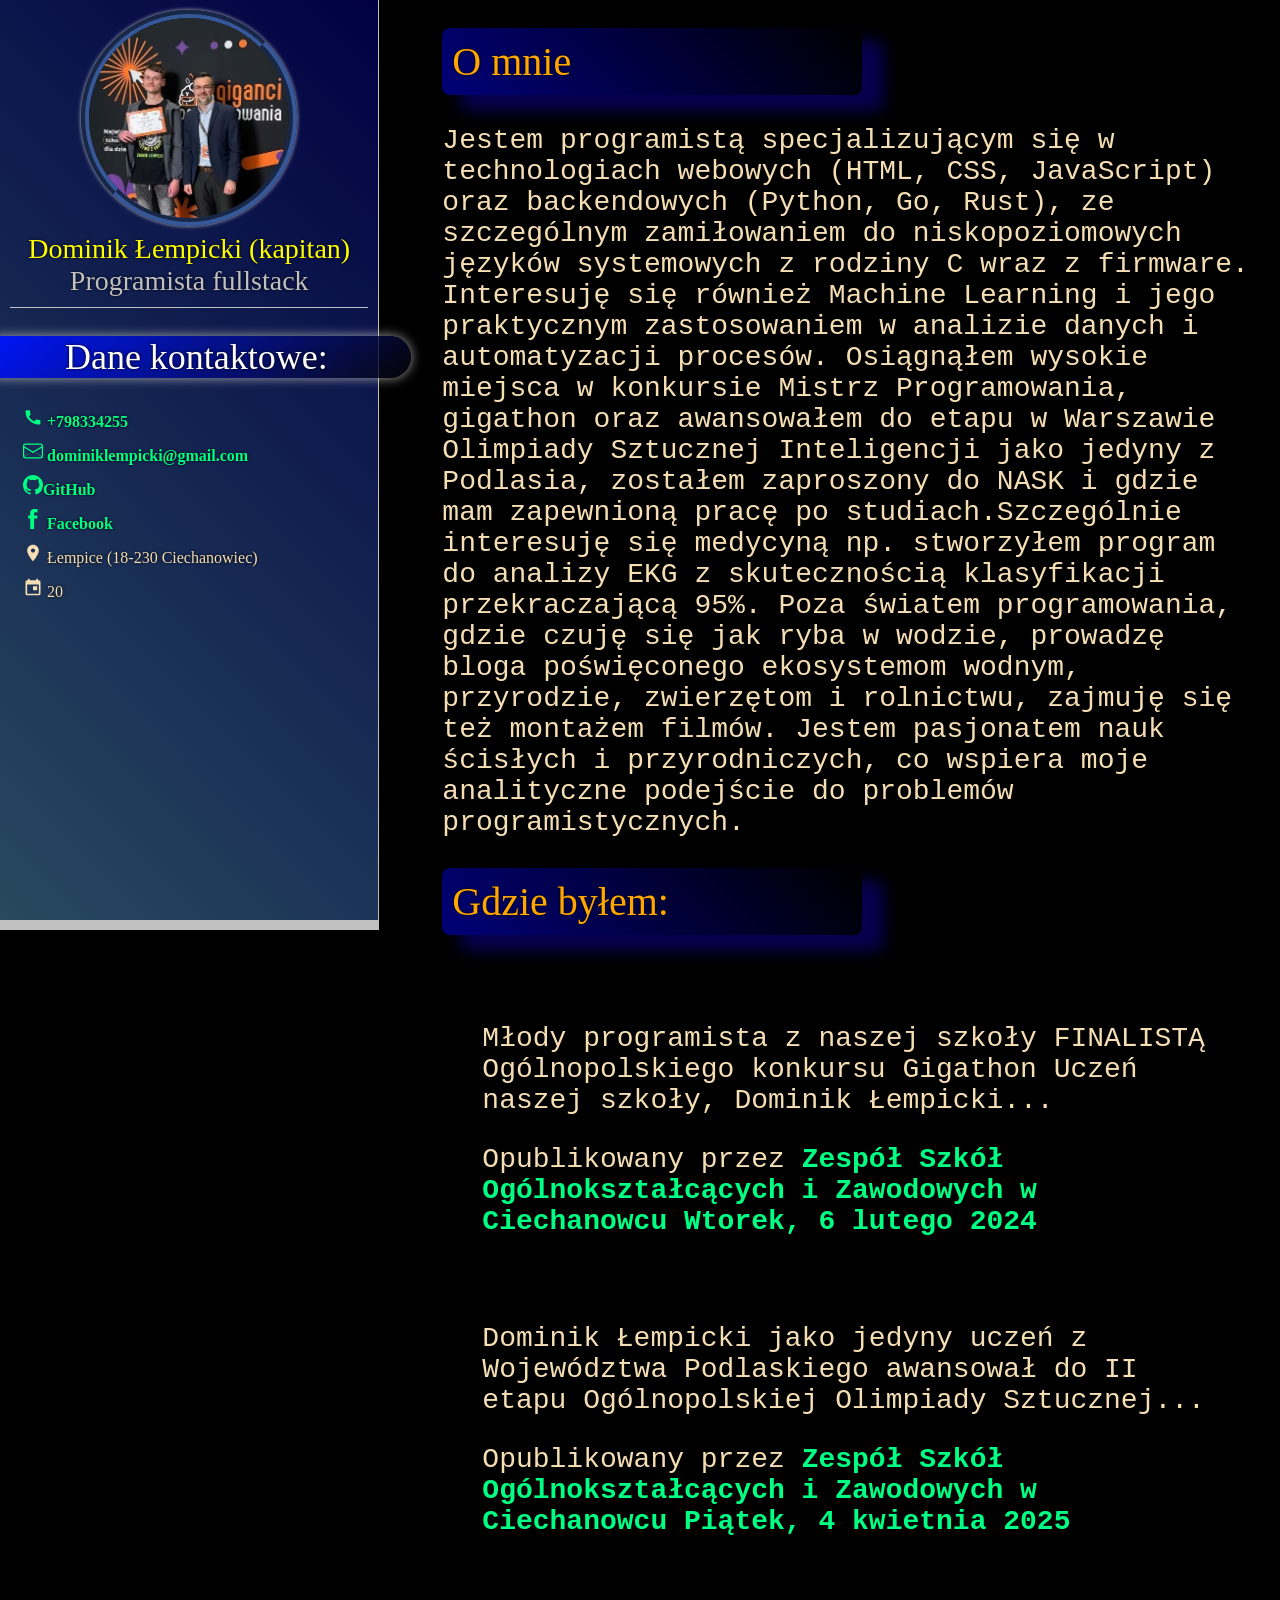
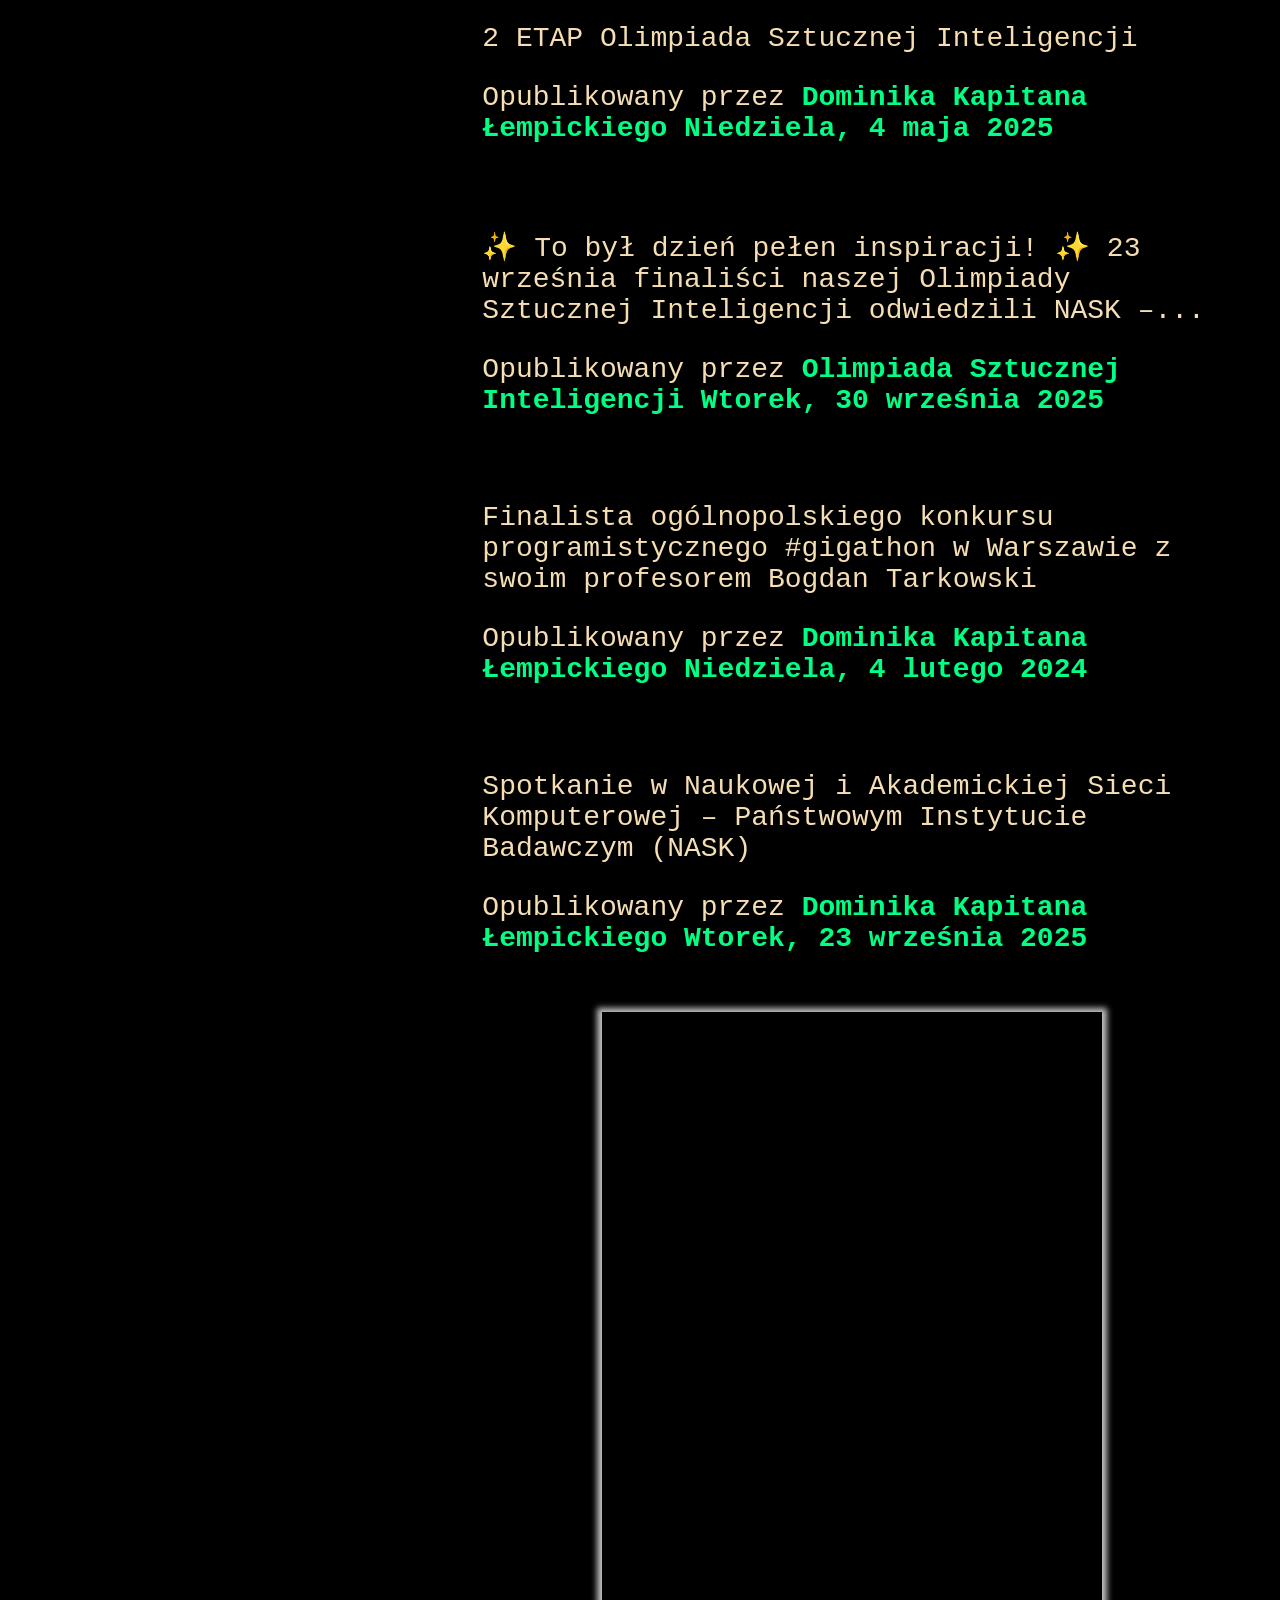
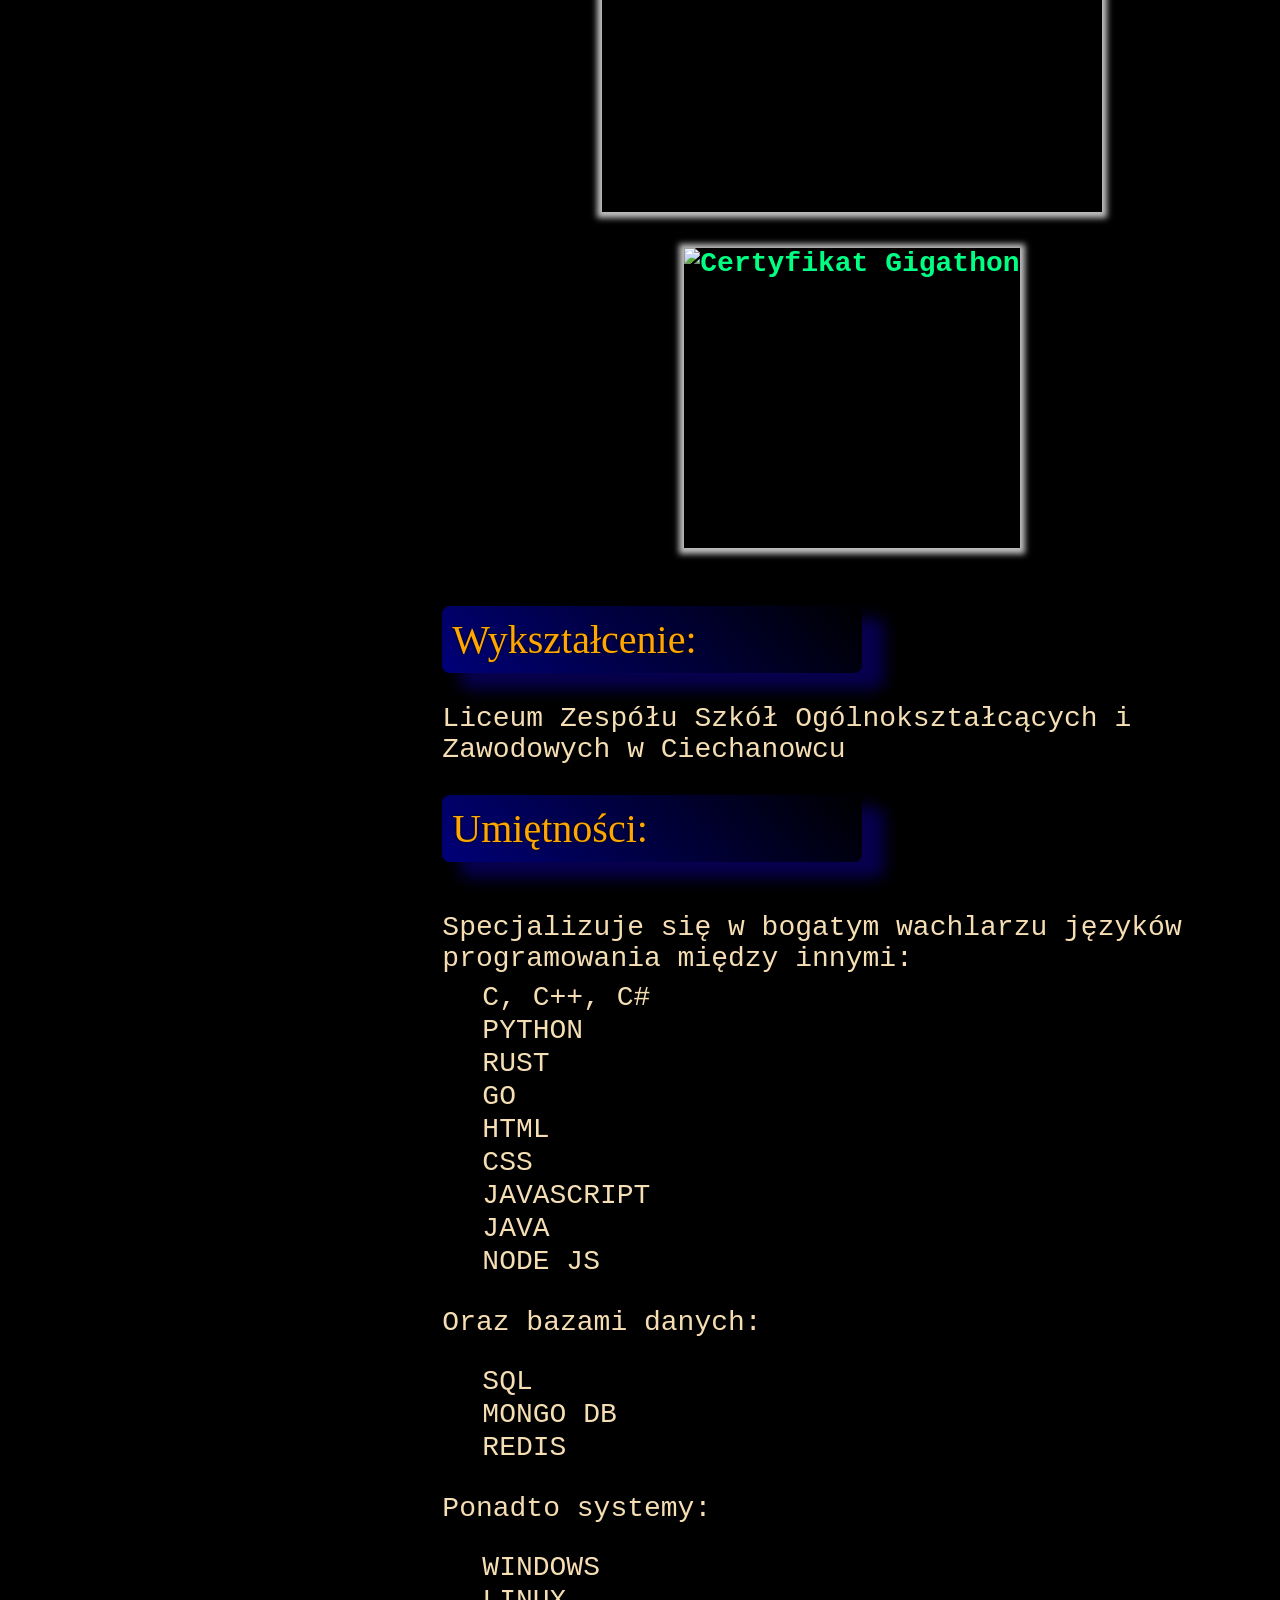
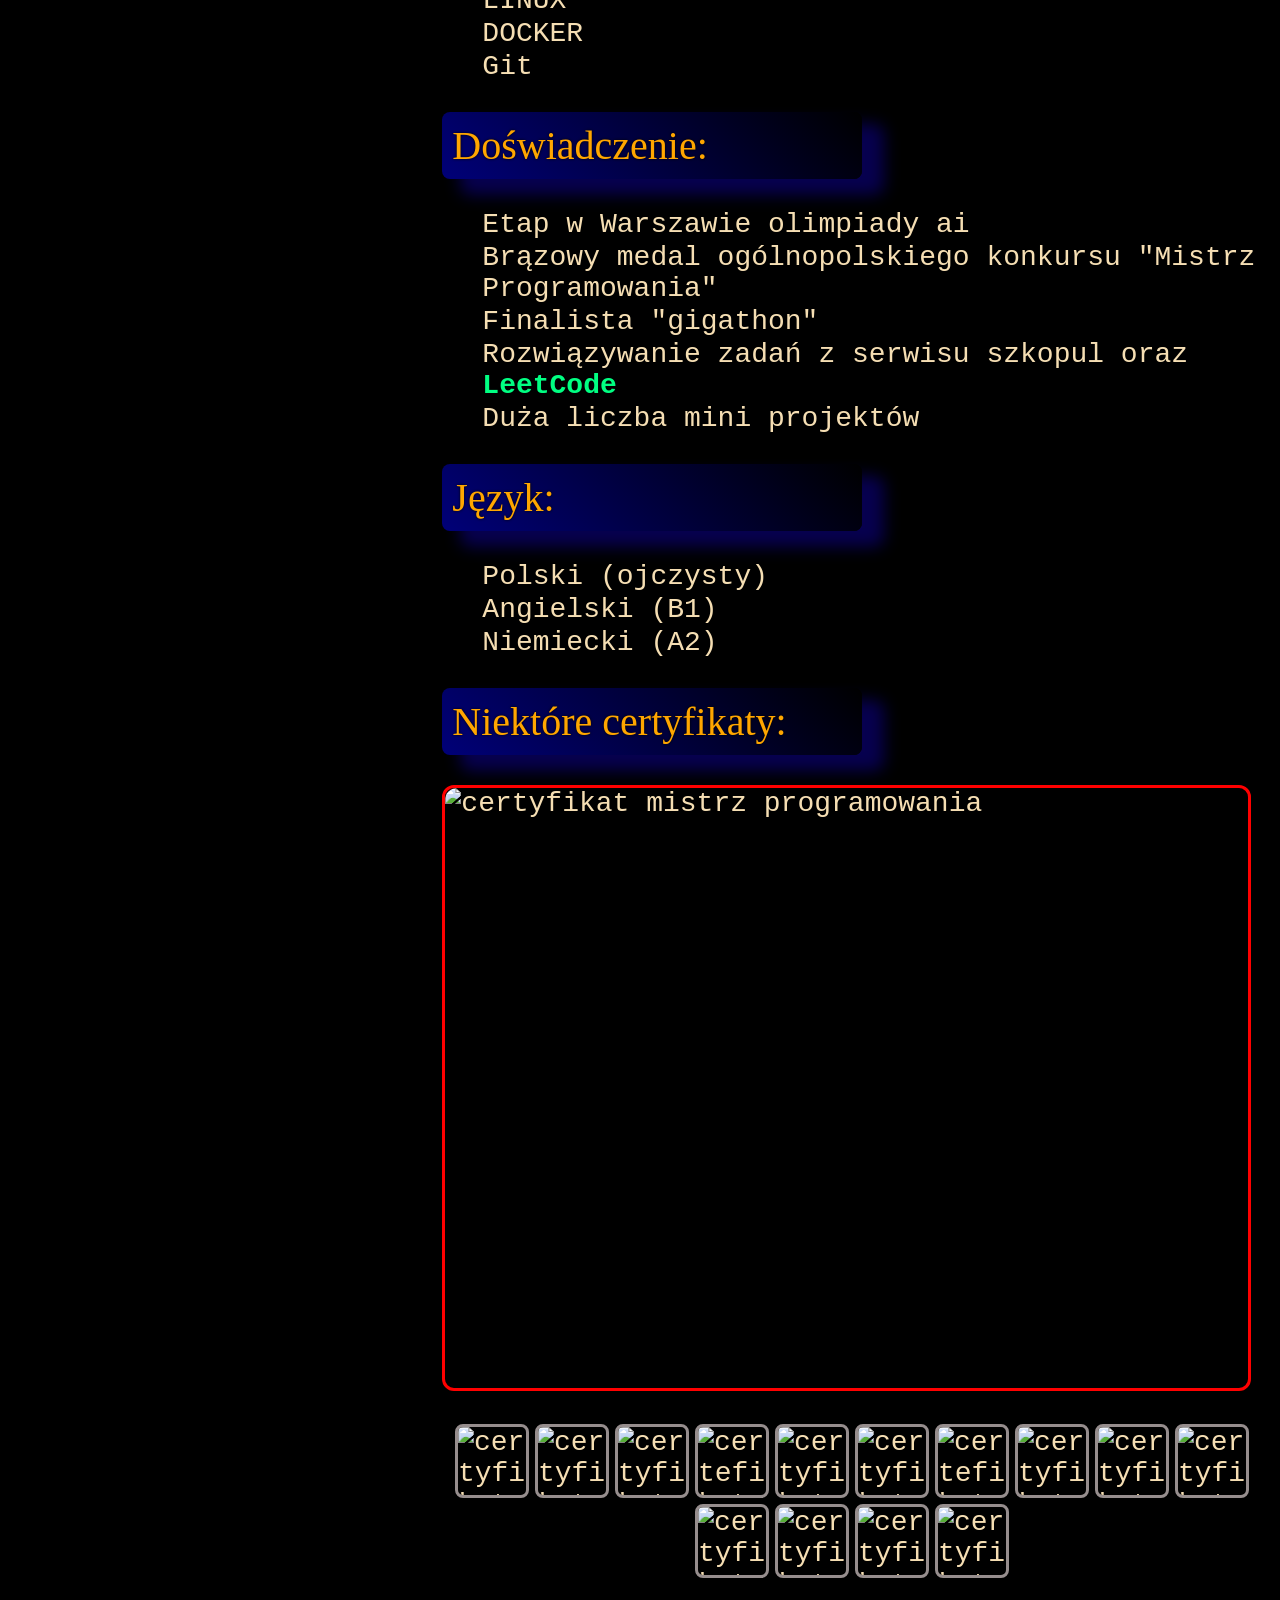
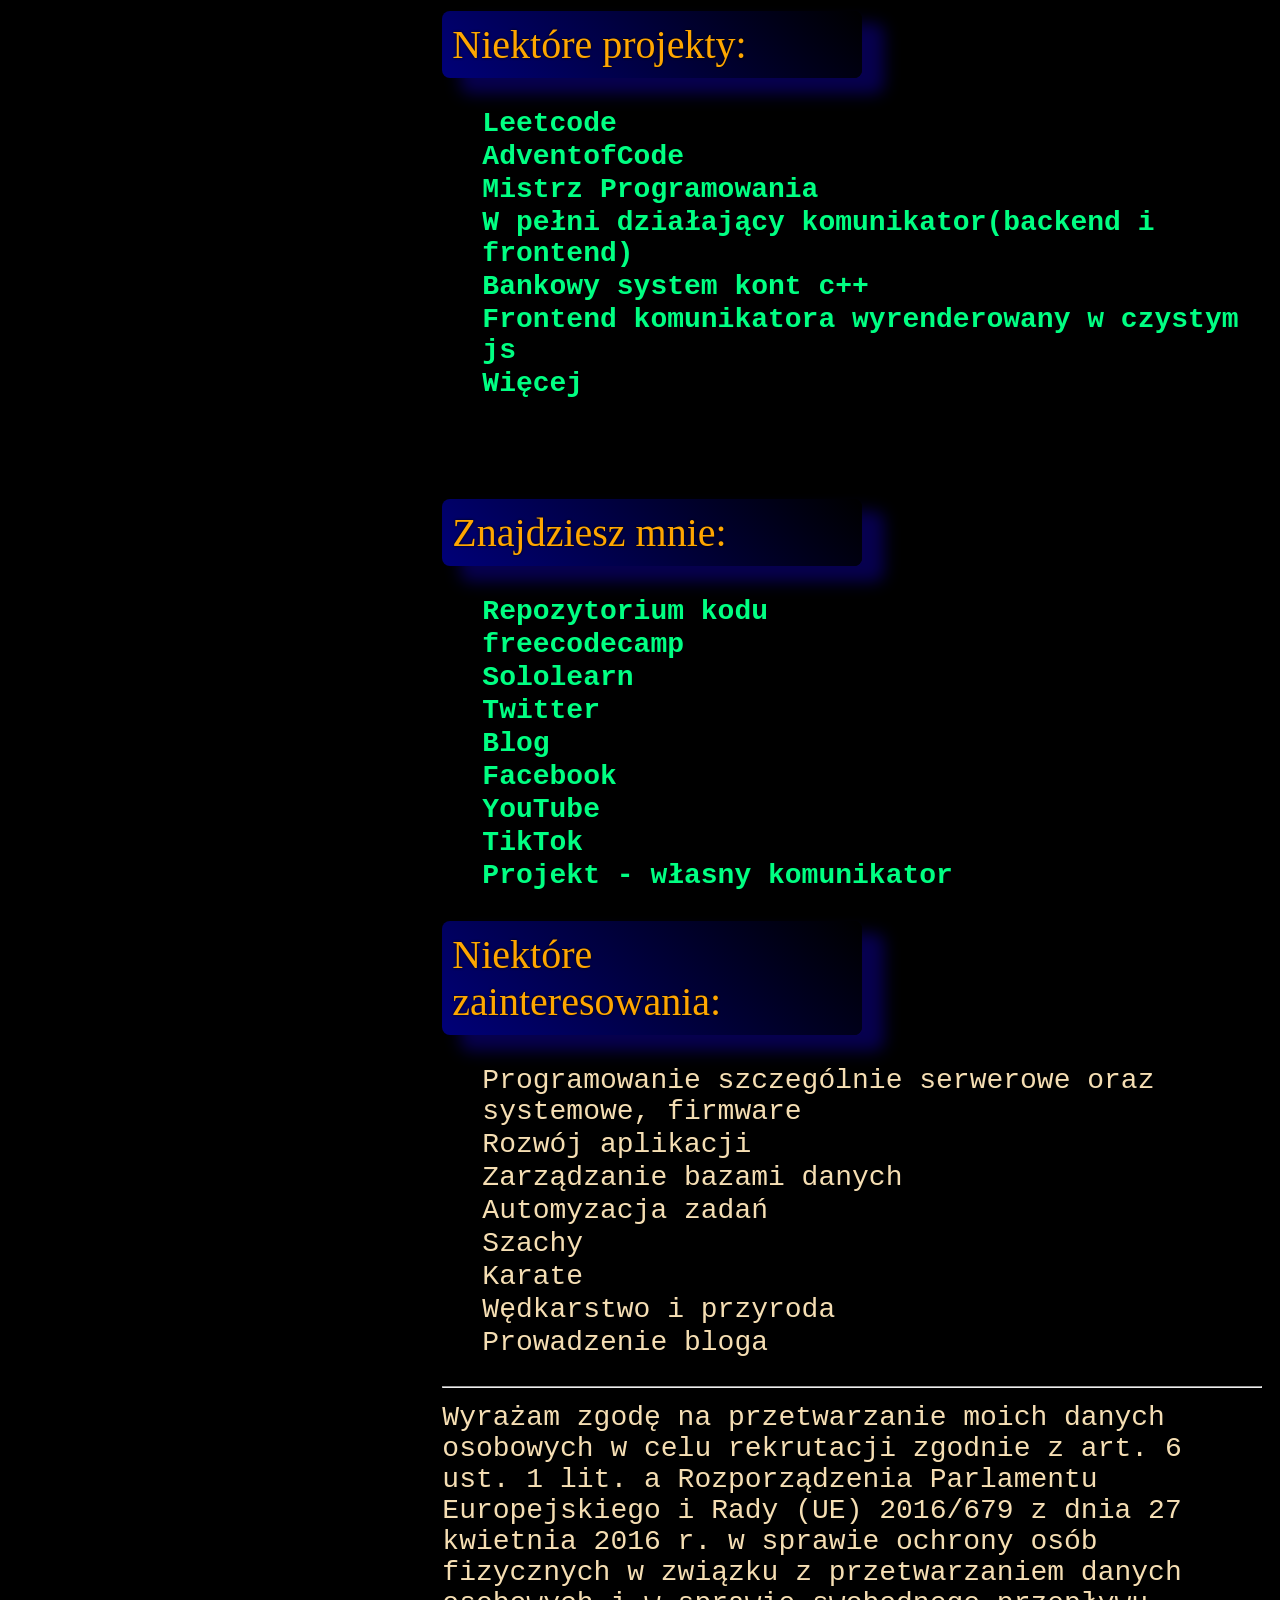
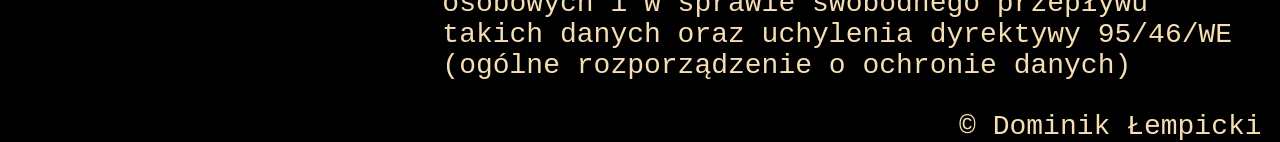
==== commit 2e7e3f98: "Minify html" ====
--- a/index.html
+++ b/index.html
@@ -1,2 +1,2 @@
 <!doctypehtml><html lang=pl><meta charset=UTF-8><meta content="width=device-width,initial-scale=1"name=viewport><title>CV Dominik Łempicki Kapitan</title><link href=css/style.min.css rel=stylesheet><link href=zdjecia/webP//logp.webp rel="shortcut icon"type=image/x-icon><meta content="Dominik Łempicki kapitan"name=author><meta content="Curriculum vitae Dominik Łempicki Kapitan umiejętności oraz certyfikaty,dyplomy,osiągnięcia Wędkarstwo z kaptitanem"name=description><link href="https://fonts.googleapis.com/css2?family=Rubik+Bubbles&display=swap"rel=preload as=style onload='this.onload=null,this.rel="stylesheet"'><noscript><link href="https://fonts.googleapis.com/css2?family=Rubik+Bubbles&display=swap"rel=stylesheet></noscript><aside style=top:0><div class=menu_boczne><div class=selfie><picture><source srcset=zdjecia/avif/selfie.avif type=image/avif><source srcset=zdjecia/webp/selfie.webp type=image/webp><img alt="Zdjęcie profilowe – Imię Nazwisko"src=zdjecia/selfie.jpg fetchpriority=high loading=lazy style="border:8px groove #365899"decoding=async height=200 width=200></picture><div class=imie>Dominik Łempicki (kapitan)</div><div style=color:silver>Programista fullstack</div></div><div class=dane><div class=naglowek>Dane kontaktowe:</div><ul><li><a href=tel:798334255><svg fill=currentColor height=20 viewBox="0 0 24 24"width=20 xmlns=http://www.w3.org/2000/svg><path d="M6.62 10.79a15.053 15.053 0 0 0 6.59 6.59l2.2-2.2a1 1 0 0 1 1.01-.24 11.05 11.05 0 0 0 3.46.55 1 1 0 0 1 1 1v3.5a1 1 0 0 1-1 1A16 16 0 0 1 3 5a1 1 0 0 1 1-1h3.5a1 1 0 0 1 1 1c0 1.2.19 2.38.55 3.46a1 1 0 0 1-.24 1.01l-2.2 2.2z"/></svg> <span>+798334255</span></a><li><a href=mailto:dominiklempicki@gmail.com><svg fill=currentColor height=20 viewBox="0 0 16 16"width=20 xmlns=http://www.w3.org/2000/svg><path d="M0 4a2 2 0 0 1 2-2h12a2 2 0 0 1 2 2v8a2 2 0 0 1-2 2H2a2 2 0 0 1-2-2V4zm2-1a1 1 0 0 0-1 1v.217l7 4.2 7-4.2V4a1 1 0 0 0-1-1H2zm13 2.383l-5.803 3.483L15 12.117V5.383zm-.034 7.23L9.168 8.796 8 9.805 6.832 8.796 1.034 12.613A1 1 0 0 0 2 13h12a1 1 0 0 0 .966-.387zM1 5.383v6.734l5.803-3.251L1 5.383z"/></svg> <span>dominiklempicki@gmail.com</span></a><li><a href=https://github.com/dominiklempicki><svg fill=currentColor height=20 viewBox="0 0 16 16"width=20 xmlns=http://www.w3.org/2000/svg><path d="M8 0C3.58 0 0 3.58 0 8a8 8 0 0 0 5.47 7.59c.4.073.547-.173.547-.385 0-.19-.007-.693-.01-1.36-2.226.483-2.695-1.073-2.695-1.073-.364-.924-.89-1.17-.89-1.17-.727-.497.055-.487.055-.487.803.056 1.225.825 1.225.825.715 1.223 1.873.87 2.33.666.073-.517.28-.87.508-1.07-1.777-.202-3.644-.888-3.644-3.95 0-.872.31-1.588.824-2.148-.083-.203-.357-1.017.078-2.12 0 0 .672-.215 2.2.82a7.66 7.66 0 0 1 2-.27 7.66 7.66 0 0 1 2 .27c1.527-1.035 2.198-.82 2.198-.82.437 1.103.162 1.917.08 2.12.513.56.823 1.276.823 2.148 0 3.07-1.87 3.745-3.65 3.943.287.246.543.732.543 1.477 0 1.066-.01 1.928-.01 2.188 0 .214.146.462.55.384A8.001 8.001 0 0 0 16 8c0-4.42-3.58-8-8-8z"/></svg><span style=display:inline>GitHub</span></a><li><a href=https://www.facebook.com/Dominiklempickikapitan><svg fill=#00ff82 height=800px viewBox="-337 273 123.5 256"width=800px xmlns=http://www.w3.org/2000/svg id=Layer_1 version=1.1 xml:space=preserve xmlns:xlink=http://www.w3.org/1999/xlink><path d="M-260.9,327.8c0-10.3,9.2-14,19.5-14c10.3,0,21.3,3.2,21.3,3.2l6.6-39.2c0,0-14-4.8-47.4-4.8c-20.5,0-32.4,7.8-41.1,19.3
-	c-8.2,10.9-8.5,28.4-8.5,39.7v25.7H-337V396h26.5v133h49.6V396h39.3l2.9-38.3h-42.2V327.8z"/></svg> <span>Facebook</span></a><li><svg fill=currentColor height=20 viewBox="0 0 24 24"width=20 xmlns=http://www.w3.org/2000/svg><path d="M12 2C8.13 2 5 5.13 5 9c0 5.25 7 13 7 13s7-7.75 7-13c0-3.87-3.13-7-7-7zm0 9.5c-1.38 0-2.5-1.12-2.5-2.5S10.62 6.5 12 6.5s2.5 1.12 2.5 2.5S13.38 11.5 12 11.5z"/></svg> <span>Łempice (18-230 Ciechanowiec)</span><li><svg fill=currentColor height=20 viewBox="0 0 24 24"width=20 xmlns=http://www.w3.org/2000/svg><path d="M19 4h-1V2h-2v2H8V2H6v2H5a2 2 0 0 0-2 2v14a2 2 0 0 0 2 2h14a2 2 0 0 0 2-2V6a2 2 0 0 0-2-2zm0 16H5V9h14v11zm-7-9h5v5h-5z"/></svg> <div id="wiek"> 19 lat </div></ul></div></div></aside><main><div id=glowna_tresc><div class=tytul style=margin:0>O mnie</div><div>Jestem programistą specjalizującym się w technologiach webowych (HTML, CSS, JavaScript) oraz backendowych (Python, Go, Rust), ze szczególnym zamiłowaniem do niskopoziomowych języków systemowych z rodziny C wraz z firmware. Interesuję się również Machine Learning i jego praktycznym zastosowaniem w analizie danych i automatyzacji procesów. Osiągnąłem wysokie miejsca w konkursie Mistrz Programowania, gigathon oraz awansowałem do etapu w Warszawie Olimpiady Sztucznej Inteligencji jako jedyny z Podlasia, zostałem zaproszony do NASK i gdzie mam zapewnioną pracę po studiach.Szczególnie interesuję się medycyną np. stworzyłem program do analizy EKG z skutecznością klasyfikacji przekraczającą 95%. Poza światem programowania, gdzie czuję się jak ryba w wodzie, prowadzę bloga poświęconego ekosystemom wodnym, przyrodzie, zwierzętom i rolnictwu, zajmuję się też montażem filmów. Jestem pasjonatem nauk ścisłych i przyrodniczych, co wspiera moje analityczne podejście do problemów programistycznych.</div><div class=tytul>Gdzie byłem:</div><div class=gdziebylem><div class=fb-post data-href=https://www.facebook.com/zsoizcc/posts/pfbid0zyJBF8iEFgEFjRbJqT7efhwBFnQi1sDQ4HonSahQtUJrgECyFaxTQC7iJBUbMufZl data-show-text=true data-width=500 title="FINALISTA Ogólnopolskiego konkursu Gigathon"><blockquote cite=https://www.facebook.com/zsoizcc/posts/877908317677066 class=fb-xfbml-parse-ignore><p>Młody programista z naszej szkoły FINALISTĄ Ogólnopolskiego konkursu Gigathon Uczeń naszej szkoły, Dominik Łempicki...</p>Opublikowany przez <a href=https://www.facebook.com/zsoizcc>Zespół Szkół Ogólnokształcących i Zawodowych w Ciechanowcu</a> <a href=https://www.facebook.com/zsoizcc/posts/877908317677066>Wtorek, 6 lutego 2024</a></blockquote></div><div class=fb-post data-href=https://www.facebook.com/zsoizcc/posts/pfbid02155tXsiHTTYpj6Ym92ZojP3JvC4Sx6ryms1iZkBabzvwJavZa8o7hxKW23FYcxw5l data-show-text=true data-width=500 title="2 etap olimpiady ai"><blockquote cite=https://www.facebook.com/zsoizcc/posts/1204324721702089 class=fb-xfbml-parse-ignore><p>Dominik Łempicki jako jedyny uczeń z Województwa Podlaskiego awansował do II etapu Ogólnopolskiej Olimpiady Sztucznej...</p>Opublikowany przez <a href=https://www.facebook.com/zsoizcc>Zespół Szkół Ogólnokształcących i Zawodowych w Ciechanowcu</a> <a href=https://www.facebook.com/zsoizcc/posts/1204324721702089>Piątek, 4 kwietnia 2025</a></blockquote></div><div class=fb-post data-href=https://www.facebook.com/Dominiklempickikapitan/posts/pfbid0QGt8JaDBBpGFDde7uToWzLqhNEhkW5GdJC65vPgfi5izjGbYr7r3uLHKFeJZffyQl data-show-text=true data-width=500 title="2 ETAP Olimpiada Sztucznej Inteligencji"><blockquote cite=https://www.facebook.com/Dominiklempickikapitan/posts/1794598657779537 class=fb-xfbml-parse-ignore><p>2 ETAP Olimpiada Sztucznej Inteligencji</p>Opublikowany przez <a href=https://www.facebook.com/Dominiklempickikapitan>Dominika Kapitana Łempickiego</a> <a href=https://www.facebook.com/Dominiklempickikapitan/posts/1794598657779537>Niedziela, 4 maja 2025</a></blockquote></div><div class=fb-post data-href=https://www.facebook.com/olimpiadaai/posts/pfbid0ugXSwqfJTkBSpA87yHYXJv2PxUVCFN1PCE9jv8MosgdKUUF3EzoffiUdR5hPoGq6l data-show-text=true data-width=500 title="Wizyta w NASK"><blockquote cite=https://www.facebook.com/olimpiadaai/posts/122214384638279987 class=fb-xfbml-parse-ignore><p>✨ To był dzień pełen inspiracji! ✨ 23 września finaliści naszej Olimpiady Sztucznej Inteligencji odwiedzili NASK –...</p>Opublikowany przez <a href=https://www.facebook.com/olimpiadaai>Olimpiada Sztucznej Inteligencji</a> <a href=https://www.facebook.com/olimpiadaai/posts/122214384638279987>Wtorek, 30 września 2025</a></blockquote></div><div class=fb-post data-href=https://www.facebook.com/Dominiklempickikapitan/posts/pfbid0KiA4PJjUpSWMCcbPmiD2hCxr4NgVyRXyr9uSYbbsVmfqFFkdHcDyK6MbJaav4sBdl data-show-text=true data-width=500 title="Finalista ogólnopolskiego konkursu programistycznego Gigathon"><blockquote cite=https://www.facebook.com/Dominiklempickikapitan/posts/1497085174197555 class=fb-xfbml-parse-ignore><p>Finalista ogólnopolskiego konkursu programistycznego #gigathon w Warszawie z swoim profesorem Bogdan Tarkowski</p>Opublikowany przez <a href=https://www.facebook.com/Dominiklempickikapitan>Dominika Kapitana Łempickiego</a> <a href=https://www.facebook.com/Dominiklempickikapitan/posts/1497085174197555>Niedziela, 4 lutego 2024</a></blockquote></div><div class=fb-post data-href=https://www.facebook.com/Dominiklempickikapitan/posts/pfbid0P32ERDbUKZJ1mQDAZ3XPMwYFyVA9AssZVhuwkoKaMERG6qWH545w7hNv5As71iXRl data-show-text=true data-width=500 title="Wizyta w Nask"><blockquote cite=https://www.facebook.com/Dominiklempickikapitan/posts/1903939433512125 class=fb-xfbml-parse-ignore><p>Spotkanie w Naukowej i Akademickiej Sieci Komputerowej – Państwowym Instytucie Badawczym (NASK)</p>Opublikowany przez <a href=https://www.facebook.com/Dominiklempickikapitan>Dominika Kapitana Łempickiego</a> <a href=https://www.facebook.com/Dominiklempickikapitan/posts/1903939433512125>Wtorek, 23 września 2025</a></blockquote></div><div><iframe allowfullscreen allowfullscreen allow="autoplay; clipboard-write; encrypted-media; picture-in-picture; web-share"frameborder=0 height=800px scrolling=no src="https://www.facebook.com/plugins/video.php?height=476&href=https%3A%2F%2Fwww.facebook.com%2Freel%2F763630049911822%2F&show_text=true&width=267&t=0"style=border:none;overflow:hidden title="Ministerstwo cyfryzacji - wizyta w Nask"width=500></iframe></div><a href="https://credsverse.com/credentials/9d785568-4937-40e9-8787-b43230a7b1c2?fbclid=IwY2xjawPPTllleHRuA2FlbQIxMQBzcnRjBmFwcF9pZBAyMjIwMzkxNzg4MjAwODkyAAEeju4ZQeWBdmvF-pwT8iTVuGellmcorJX7qVUdOM_Edz1Za0jNZ-9vegCsOYU_aem_NtvZCkdCqLCiqmE-UlwUAg"><img alt="Certyfikat Gigathon"src=https://cdn.certifier.io/6f722489-f0f0-4aa0-931f-7199e52ff1f6/credentials/01hyzyt5p53fsea0wakky8whdn/designs/01hyj7pybj0xwspe8j5mjzrhkd/EOHibd-Ade.png></a></div><div class=tytul>Wykształcenie:</div><div>Liceum Zespółu Szkół Ogólnokształcących i Zawodowych w Ciechanowcu</div><div class=tytul>Umiętności:</div><div><div style=top:20px;position:relative>Specjalizuje się w bogatym wachlarzu języków programowania między innymi:</div><ul style=margin:10><li>C, C++, C#<li>PYTHON<li>RUST<li>GO<li>HTML<li>CSS<li>JAVASCRIPT<li>JAVA<li>NODE JS</ul><div>Oraz bazami danych:</div><ul><li>SQL<li>MONGO DB<li>REDIS</ul><div>Ponadto systemy:</div><ul><li>WINDOWS<li>LINUX<li>DOCKER<li>Git</ul></div><div class=tytul>Doświadczenie:</div><div><ul><li>Etap w Warszawie olimpiady ai<li>Brązowy medal ogólnopolskiego konkursu "Mistrz Programowania"<li>Finalista "gigathon"<li>Rozwiązywanie zadań z serwisu szkopul oraz <a href=https://leetcode.com/u/dominik_kapitan/ >LeetCode</a><li>Duża liczba mini projektów</ul></div><div class=tytul>Język:</div><div><ul><li>Polski (ojczysty)<li>Angielski (B1)<li>Niemiecki (A2)</ul></div><div class=tytul>Niektóre certyfikaty:</div><div id=certfikaty><img alt="certyfikat mistrz programowania"src=zdjecia/webP//broz.webp class=animowanie_cert style=display:block> <img alt="certyfikat mistrz programowania"src=zdjecia/webP//mstrzprogramowanilaurelat.webp fetchpriority=high loading=lazy class=animowanie_cert> <img alt="certyfikat microsoftu"src=zdjecia/webP//F6xVUjkWAAA0ye8.webp fetchpriority=high loading=lazy class=animowanie_cert> <img alt="certyfikat dostania się do gigathonu"src=zdjecia/webP//gigathon.webp fetchpriority=high loading=lazy> <img alt=certyfikat src=zdjecia/webP//2.webp fetchpriority=low loading=lazy class=animowanie_cert> <img alt="certefikat cpp"src=zdjecia/webP//ad318a31-8f3f-4135-a112-79e515733f51.webp fetchpriority=low loading=lazy> <img alt=certyfikat src=zdjecia/webP//3.webp fetchpriority=low loading=lazy class=animowanie_cert> <img alt=certyfikat src=zdjecia/webP//F6sPImLW4AAuHIr.webp fetchpriority=low loading=lazy class=animowanie_cert> <img alt=certyfikat src=zdjecia/webP//6.webp fetchpriority=low loading=lazy class=animowanie_cert> <img alt=certyfikat src=zdjecia/webP//7.webp fetchpriority=low loading=lazy class=animowanie_cert> <img alt=certyfikat src=zdjecia/webP//8.webp fetchpriority=low loading=lazy class=animowanie_cert> <img alt=certyfikat src=zdjecia/webP//9.webp fetchpriority=low loading=lazy class=animowanie_cert> <img alt=certyfikat src=zdjecia/webP//10.webp fetchpriority=low loading=lazy class=animowanie_cert> <img alt=certyfikat src=zdjecia/webP//12.webp fetchpriority=low loading=lazy class=animowanie_cert></div><div id=certifikaty_male><img alt="certyfikat mistrz programowania"src=zdjecia/min_webP//broz.webp fetchpriority=high loading=lazy style=display:block> <img alt="certyfikat mistrz programowania"src=zdjecia/min_webP//mstrzprogramowanilaurelat.webp fetchpriority=high loading=lazy> <img alt="certyfikat microsoftu"src=zdjecia/min_webP//F6xVUjkWAAA0ye8.webp fetchpriority=high loading=lazy> <img alt="certefikat dostania się do gigathonu"src=zdjecia/min_webP//gigathon.webp fetchpriority=high loading=lazy> <img alt=certyfikat src=zdjecia/min_webP//2.webp fetchpriority=high loading=lazy><img alt=certyfikat src=zdjecia/webP//F6sPImLW4AAuHIr.webp> <img alt="certefikat cpp"src=zdjecia/min_webP//ad318a31-8f3f-4135-a112-79e515733f51.webp fetchpriority=high loading=lazy> <img alt=certyfikat src=zdjecia/min_webP//3.webp fetchpriority=high loading=lazy> <img alt=certyfikat src=zdjecia/min_webP//6.webp fetchpriority=high loading=lazy> <img alt=certyfikat src=zdjecia/min_webP//7.webp fetchpriority=high loading=lazy> <img alt=certyfikat src=zdjecia/min_webP//8.webp fetchpriority=high loading=lazy> <img alt=certyfikat src=zdjecia/min_webP//9.webp fetchpriority=high loading=lazy> <img alt=certyfikat src=zdjecia/min_webP//10.webp fetchpriority=high loading=lazy><img alt=certyfikat src=zdjecia/webP//12.webp></div><div class=tytul>Niektóre projekty:</div><div><ul><li><a href=https://github.com/dominiklempicki/leetCode>Leetcode</a><li><a href=https://github.com/dominiklempicki/AdventofCode>AdventofCode</a><li><a href=https://github.com/dominiklempicki/mistrzProgramowania2025>Mistrz Programowania</a><li><a href=https://github.com/dominiklempicki/portal>W pełni działający komunikator(backend i frontend)</a><li><a href=https://github.com/dominiklempicki/konsolowy_system_kont_na_plikach>Bankowy system kont c++</a><li><a href=https://github.com/dominiklempicki/frontend_komuniktatora>Frontend komunikatora wyrenderowany w czystym js</a><li><a href="https://github.com/dominiklempicki?tab=repositories">Więcej</a></ul></div><div class=tytul style=margin-top:100px>Znajdziesz mnie:</div><div><ul><li><a href=https://github.com/dominiklempicki>Repozytorium kodu</a><li><a href=https://www.freecodecamp.org/wedkarstwozkapitanem>freecodecamp</a><li><a href=https://www.sololearn.com/en/profile/26897495>Sololearn</a><li><a href=https://twitter.com/dominikapitan>Twitter</a><li><a href=https://wedkarstwozkapitanem.blogspot.com/ >Blog</a><li><a href=https://www.facebook.com/Dominiklempickikapitan/ >Facebook</a><li><a href=https://www.youtube.com/channel/UCrQA7CzeQaFpcJ7a7vi7HYA>YouTube</a><li><a href="https://www.tiktok.com/@wedkarstwozkapitanem?lang=pl">TikTok</a><li><a href=https://wzk.ct8.pl/ >Projekt - własny komunikator</a></ul></div><div class=tytul>Niektóre zainteresowania:</div><div><ul><li>Programowanie szczególnie serwerowe oraz systemowe, firmware<li>Rozwój aplikacji<li>Zarządzanie bazami danych<li>Automyzacja zadań<li>Szachy<li>Karate<li>Wędkarstwo i przyroda<li>Prowadzenie bloga</ul></div><footer><hr>Wyrażam zgodę na przetwarzanie moich danych osobowych w celu rekrutacji zgodnie z art. 6 ust. 1 lit. a Rozporządzenia Parlamentu Europejskiego i Rady (UE) 2016/679 z dnia 27 kwietnia 2016 r. w sprawie ochrony osób fizycznych w związku z przetwarzaniem danych osobowych i w sprawie swobodnego przepływu takich danych oraz uchylenia dyrektywy 95/46/WE (ogólne rozporządzenie o ochronie danych)<div style=float:right>© Dominik Łempicki</div></footer></div></main><script src="https://connect.facebook.net/pl_PL/sdk.js#xfbml=1&version=v24.0&appId=APP_ID"async crossorigin=anonymous defer></script><script src=js/script.min.js></script>+	c-8.2,10.9-8.5,28.4-8.5,39.7v25.7H-337V396h26.5v133h49.6V396h39.3l2.9-38.3h-42.2V327.8z"/></svg> <span>Facebook</span></a><li><svg fill=currentColor height=20 viewBox="0 0 24 24"width=20 xmlns=http://www.w3.org/2000/svg><path d="M12 2C8.13 2 5 5.13 5 9c0 5.25 7 13 7 13s7-7.75 7-13c0-3.87-3.13-7-7-7zm0 9.5c-1.38 0-2.5-1.12-2.5-2.5S10.62 6.5 12 6.5s2.5 1.12 2.5 2.5S13.38 11.5 12 11.5z"/></svg> <span>Łempice (18-230 Ciechanowiec)</span><li><svg fill=currentColor height=20 viewBox="0 0 24 24"width=20 xmlns=http://www.w3.org/2000/svg><path d="M19 4h-1V2h-2v2H8V2H6v2H5a2 2 0 0 0-2 2v14a2 2 0 0 0 2 2h14a2 2 0 0 0 2-2V6a2 2 0 0 0-2-2zm0 16H5V9h14v11zm-7-9h5v5h-5z"/></svg> <span id=wiek>19 lat</span></ul></div></div></aside><main><div id=glowna_tresc><div class=tytul style=margin:0>O mnie</div><div>Jestem programistą specjalizującym się w technologiach webowych (HTML, CSS, JavaScript) oraz backendowych (Python, Go, Rust), ze szczególnym zamiłowaniem do niskopoziomowych języków systemowych z rodziny C wraz z firmware. Interesuję się również Machine Learning i jego praktycznym zastosowaniem w analizie danych i automatyzacji procesów. Osiągnąłem wysokie miejsca w konkursie Mistrz Programowania, gigathon oraz awansowałem do etapu w Warszawie Olimpiady Sztucznej Inteligencji jako jedyny z Podlasia, zostałem zaproszony do NASK i gdzie mam zapewnioną pracę po studiach.Szczególnie interesuję się medycyną np. stworzyłem program do analizy EKG z skutecznością klasyfikacji przekraczającą 95%. Poza światem programowania, gdzie czuję się jak ryba w wodzie, prowadzę bloga poświęconego ekosystemom wodnym, przyrodzie, zwierzętom i rolnictwu, zajmuję się też montażem filmów. Jestem pasjonatem nauk ścisłych i przyrodniczych, co wspiera moje analityczne podejście do problemów programistycznych.</div><div class=tytul>Gdzie byłem:</div><div class=gdziebylem><div class=fb-post data-href=https://www.facebook.com/zsoizcc/posts/pfbid0zyJBF8iEFgEFjRbJqT7efhwBFnQi1sDQ4HonSahQtUJrgECyFaxTQC7iJBUbMufZl data-show-text=true data-width=500 title="FINALISTA Ogólnopolskiego konkursu Gigathon"><blockquote cite=https://www.facebook.com/zsoizcc/posts/877908317677066 class=fb-xfbml-parse-ignore><p>Młody programista z naszej szkoły FINALISTĄ Ogólnopolskiego konkursu Gigathon Uczeń naszej szkoły, Dominik Łempicki...</p>Opublikowany przez <a href=https://www.facebook.com/zsoizcc>Zespół Szkół Ogólnokształcących i Zawodowych w Ciechanowcu</a> <a href=https://www.facebook.com/zsoizcc/posts/877908317677066>Wtorek, 6 lutego 2024</a></blockquote></div><div class=fb-post data-href=https://www.facebook.com/zsoizcc/posts/pfbid02155tXsiHTTYpj6Ym92ZojP3JvC4Sx6ryms1iZkBabzvwJavZa8o7hxKW23FYcxw5l data-show-text=true data-width=500 title="2 etap olimpiady ai"><blockquote cite=https://www.facebook.com/zsoizcc/posts/1204324721702089 class=fb-xfbml-parse-ignore><p>Dominik Łempicki jako jedyny uczeń z Województwa Podlaskiego awansował do II etapu Ogólnopolskiej Olimpiady Sztucznej...</p>Opublikowany przez <a href=https://www.facebook.com/zsoizcc>Zespół Szkół Ogólnokształcących i Zawodowych w Ciechanowcu</a> <a href=https://www.facebook.com/zsoizcc/posts/1204324721702089>Piątek, 4 kwietnia 2025</a></blockquote></div><div class=fb-post data-href=https://www.facebook.com/Dominiklempickikapitan/posts/pfbid0QGt8JaDBBpGFDde7uToWzLqhNEhkW5GdJC65vPgfi5izjGbYr7r3uLHKFeJZffyQl data-show-text=true data-width=500 title="2 ETAP Olimpiada Sztucznej Inteligencji"><blockquote cite=https://www.facebook.com/Dominiklempickikapitan/posts/1794598657779537 class=fb-xfbml-parse-ignore><p>2 ETAP Olimpiada Sztucznej Inteligencji</p>Opublikowany przez <a href=https://www.facebook.com/Dominiklempickikapitan>Dominika Kapitana Łempickiego</a> <a href=https://www.facebook.com/Dominiklempickikapitan/posts/1794598657779537>Niedziela, 4 maja 2025</a></blockquote></div><div class=fb-post data-href=https://www.facebook.com/olimpiadaai/posts/pfbid0ugXSwqfJTkBSpA87yHYXJv2PxUVCFN1PCE9jv8MosgdKUUF3EzoffiUdR5hPoGq6l data-show-text=true data-width=500 title="Wizyta w NASK"><blockquote cite=https://www.facebook.com/olimpiadaai/posts/122214384638279987 class=fb-xfbml-parse-ignore><p>✨ To był dzień pełen inspiracji! ✨ 23 września finaliści naszej Olimpiady Sztucznej Inteligencji odwiedzili NASK –...</p>Opublikowany przez <a href=https://www.facebook.com/olimpiadaai>Olimpiada Sztucznej Inteligencji</a> <a href=https://www.facebook.com/olimpiadaai/posts/122214384638279987>Wtorek, 30 września 2025</a></blockquote></div><div class=fb-post data-href=https://www.facebook.com/Dominiklempickikapitan/posts/pfbid0KiA4PJjUpSWMCcbPmiD2hCxr4NgVyRXyr9uSYbbsVmfqFFkdHcDyK6MbJaav4sBdl data-show-text=true data-width=500 title="Finalista ogólnopolskiego konkursu programistycznego Gigathon"><blockquote cite=https://www.facebook.com/Dominiklempickikapitan/posts/1497085174197555 class=fb-xfbml-parse-ignore><p>Finalista ogólnopolskiego konkursu programistycznego #gigathon w Warszawie z swoim profesorem Bogdan Tarkowski</p>Opublikowany przez <a href=https://www.facebook.com/Dominiklempickikapitan>Dominika Kapitana Łempickiego</a> <a href=https://www.facebook.com/Dominiklempickikapitan/posts/1497085174197555>Niedziela, 4 lutego 2024</a></blockquote></div><div class=fb-post data-href=https://www.facebook.com/Dominiklempickikapitan/posts/pfbid0P32ERDbUKZJ1mQDAZ3XPMwYFyVA9AssZVhuwkoKaMERG6qWH545w7hNv5As71iXRl data-show-text=true data-width=500 title="Wizyta w Nask"><blockquote cite=https://www.facebook.com/Dominiklempickikapitan/posts/1903939433512125 class=fb-xfbml-parse-ignore><p>Spotkanie w Naukowej i Akademickiej Sieci Komputerowej – Państwowym Instytucie Badawczym (NASK)</p>Opublikowany przez <a href=https://www.facebook.com/Dominiklempickikapitan>Dominika Kapitana Łempickiego</a> <a href=https://www.facebook.com/Dominiklempickikapitan/posts/1903939433512125>Wtorek, 23 września 2025</a></blockquote></div><div><iframe allowfullscreen allowfullscreen allow="autoplay; clipboard-write; encrypted-media; picture-in-picture; web-share"frameborder=0 height=800px scrolling=no src="https://www.facebook.com/plugins/video.php?height=476&href=https%3A%2F%2Fwww.facebook.com%2Freel%2F763630049911822%2F&show_text=true&width=267&t=0"style=border:none;overflow:hidden title="Ministerstwo cyfryzacji - wizyta w Nask"width=500></iframe></div><a href="https://credsverse.com/credentials/9d785568-4937-40e9-8787-b43230a7b1c2?fbclid=IwY2xjawPPTllleHRuA2FlbQIxMQBzcnRjBmFwcF9pZBAyMjIwMzkxNzg4MjAwODkyAAEeju4ZQeWBdmvF-pwT8iTVuGellmcorJX7qVUdOM_Edz1Za0jNZ-9vegCsOYU_aem_NtvZCkdCqLCiqmE-UlwUAg"><img alt="Certyfikat Gigathon"src=https://cdn.certifier.io/6f722489-f0f0-4aa0-931f-7199e52ff1f6/credentials/01hyzyt5p53fsea0wakky8whdn/designs/01hyj7pybj0xwspe8j5mjzrhkd/EOHibd-Ade.png></a></div><div class=tytul>Wykształcenie:</div><div>Liceum Zespółu Szkół Ogólnokształcących i Zawodowych w Ciechanowcu</div><div class=tytul>Umiętności:</div><div><div style=top:20px;position:relative>Specjalizuje się w bogatym wachlarzu języków programowania między innymi:</div><ul style=margin:10><li>C, C++, C#<li>PYTHON<li>RUST<li>GO<li>HTML<li>CSS<li>JAVASCRIPT<li>JAVA<li>NODE JS</ul><div>Oraz bazami danych:</div><ul><li>SQL<li>MONGO DB<li>REDIS</ul><div>Ponadto systemy:</div><ul><li>WINDOWS<li>LINUX<li>DOCKER<li>Git</ul></div><div class=tytul>Doświadczenie:</div><div><ul><li>Etap w Warszawie olimpiady ai<li>Brązowy medal ogólnopolskiego konkursu "Mistrz Programowania"<li>Finalista "gigathon"<li>Rozwiązywanie zadań z serwisu szkopul oraz <a href=https://leetcode.com/u/dominik_kapitan/ >LeetCode</a><li>Duża liczba mini projektów</ul></div><div class=tytul>Język:</div><div><ul><li>Polski (ojczysty)<li>Angielski (B1)<li>Niemiecki (A2)</ul></div><div class=tytul>Niektóre certyfikaty:</div><div id=certfikaty><img alt="certyfikat mistrz programowania"src=zdjecia/webP//broz.webp class=animowanie_cert style=display:block> <img alt="certyfikat mistrz programowania"src=zdjecia/webP//mstrzprogramowanilaurelat.webp fetchpriority=high loading=lazy class=animowanie_cert> <img alt="certyfikat microsoftu"src=zdjecia/webP//F6xVUjkWAAA0ye8.webp fetchpriority=high loading=lazy class=animowanie_cert> <img alt="certyfikat dostania się do gigathonu"src=zdjecia/webP//gigathon.webp fetchpriority=high loading=lazy> <img alt=certyfikat src=zdjecia/webP//2.webp fetchpriority=low loading=lazy class=animowanie_cert> <img alt="certefikat cpp"src=zdjecia/webP//ad318a31-8f3f-4135-a112-79e515733f51.webp fetchpriority=low loading=lazy> <img alt=certyfikat src=zdjecia/webP//3.webp fetchpriority=low loading=lazy class=animowanie_cert> <img alt=certyfikat src=zdjecia/webP//F6sPImLW4AAuHIr.webp fetchpriority=low loading=lazy class=animowanie_cert> <img alt=certyfikat src=zdjecia/webP//6.webp fetchpriority=low loading=lazy class=animowanie_cert> <img alt=certyfikat src=zdjecia/webP//7.webp fetchpriority=low loading=lazy class=animowanie_cert> <img alt=certyfikat src=zdjecia/webP//8.webp fetchpriority=low loading=lazy class=animowanie_cert> <img alt=certyfikat src=zdjecia/webP//9.webp fetchpriority=low loading=lazy class=animowanie_cert> <img alt=certyfikat src=zdjecia/webP//10.webp fetchpriority=low loading=lazy class=animowanie_cert> <img alt=certyfikat src=zdjecia/webP//12.webp fetchpriority=low loading=lazy class=animowanie_cert></div><div id=certifikaty_male><img alt="certyfikat mistrz programowania"src=zdjecia/min_webP//broz.webp fetchpriority=high loading=lazy style=display:block> <img alt="certyfikat mistrz programowania"src=zdjecia/min_webP//mstrzprogramowanilaurelat.webp fetchpriority=high loading=lazy> <img alt="certyfikat microsoftu"src=zdjecia/min_webP//F6xVUjkWAAA0ye8.webp fetchpriority=high loading=lazy> <img alt="certefikat dostania się do gigathonu"src=zdjecia/min_webP//gigathon.webp fetchpriority=high loading=lazy> <img alt=certyfikat src=zdjecia/min_webP//2.webp fetchpriority=high loading=lazy><img alt=certyfikat src=zdjecia/webP//F6sPImLW4AAuHIr.webp> <img alt="certefikat cpp"src=zdjecia/min_webP//ad318a31-8f3f-4135-a112-79e515733f51.webp fetchpriority=high loading=lazy> <img alt=certyfikat src=zdjecia/min_webP//3.webp fetchpriority=high loading=lazy> <img alt=certyfikat src=zdjecia/min_webP//6.webp fetchpriority=high loading=lazy> <img alt=certyfikat src=zdjecia/min_webP//7.webp fetchpriority=high loading=lazy> <img alt=certyfikat src=zdjecia/min_webP//8.webp fetchpriority=high loading=lazy> <img alt=certyfikat src=zdjecia/min_webP//9.webp fetchpriority=high loading=lazy> <img alt=certyfikat src=zdjecia/min_webP//10.webp fetchpriority=high loading=lazy><img alt=certyfikat src=zdjecia/webP//12.webp></div><div class=tytul>Niektóre projekty:</div><div><ul><li><a href=https://github.com/dominiklempicki/leetCode>Leetcode</a><li><a href=https://github.com/dominiklempicki/AdventofCode>AdventofCode</a><li><a href=https://github.com/dominiklempicki/mistrzProgramowania2025>Mistrz Programowania</a><li><a href=https://github.com/dominiklempicki/portal>W pełni działający komunikator(backend i frontend)</a><li><a href=https://github.com/dominiklempicki/konsolowy_system_kont_na_plikach>Bankowy system kont c++</a><li><a href=https://github.com/dominiklempicki/frontend_komuniktatora>Frontend komunikatora wyrenderowany w czystym js</a><li><a href="https://github.com/dominiklempicki?tab=repositories">Więcej</a></ul></div><div class=tytul style=margin-top:100px>Znajdziesz mnie:</div><div><ul><li><a href=https://github.com/dominiklempicki>Repozytorium kodu</a><li><a href=https://www.freecodecamp.org/wedkarstwozkapitanem>freecodecamp</a><li><a href=https://www.sololearn.com/en/profile/26897495>Sololearn</a><li><a href=https://twitter.com/dominikapitan>Twitter</a><li><a href=https://wedkarstwozkapitanem.blogspot.com/ >Blog</a><li><a href=https://www.facebook.com/Dominiklempickikapitan/ >Facebook</a><li><a href=https://www.youtube.com/channel/UCrQA7CzeQaFpcJ7a7vi7HYA>YouTube</a><li><a href="https://www.tiktok.com/@wedkarstwozkapitanem?lang=pl">TikTok</a><li><a href=https://wzk.ct8.pl/ >Projekt - własny komunikator</a></ul></div><div class=tytul>Niektóre zainteresowania:</div><div><ul><li>Programowanie szczególnie serwerowe oraz systemowe, firmware<li>Rozwój aplikacji<li>Zarządzanie bazami danych<li>Automyzacja zadań<li>Szachy<li>Karate<li>Wędkarstwo i przyroda<li>Prowadzenie bloga</ul></div><footer><hr>Wyrażam zgodę na przetwarzanie moich danych osobowych w celu rekrutacji zgodnie z art. 6 ust. 1 lit. a Rozporządzenia Parlamentu Europejskiego i Rady (UE) 2016/679 z dnia 27 kwietnia 2016 r. w sprawie ochrony osób fizycznych w związku z przetwarzaniem danych osobowych i w sprawie swobodnego przepływu takich danych oraz uchylenia dyrektywy 95/46/WE (ogólne rozporządzenie o ochronie danych)<div style=float:right>© Dominik Łempicki</div></footer></div></main><script src="https://connect.facebook.net/pl_PL/sdk.js#xfbml=1&version=v24.0&appId=APP_ID"async crossorigin=anonymous defer></script><script src=js/script.min.js></script>
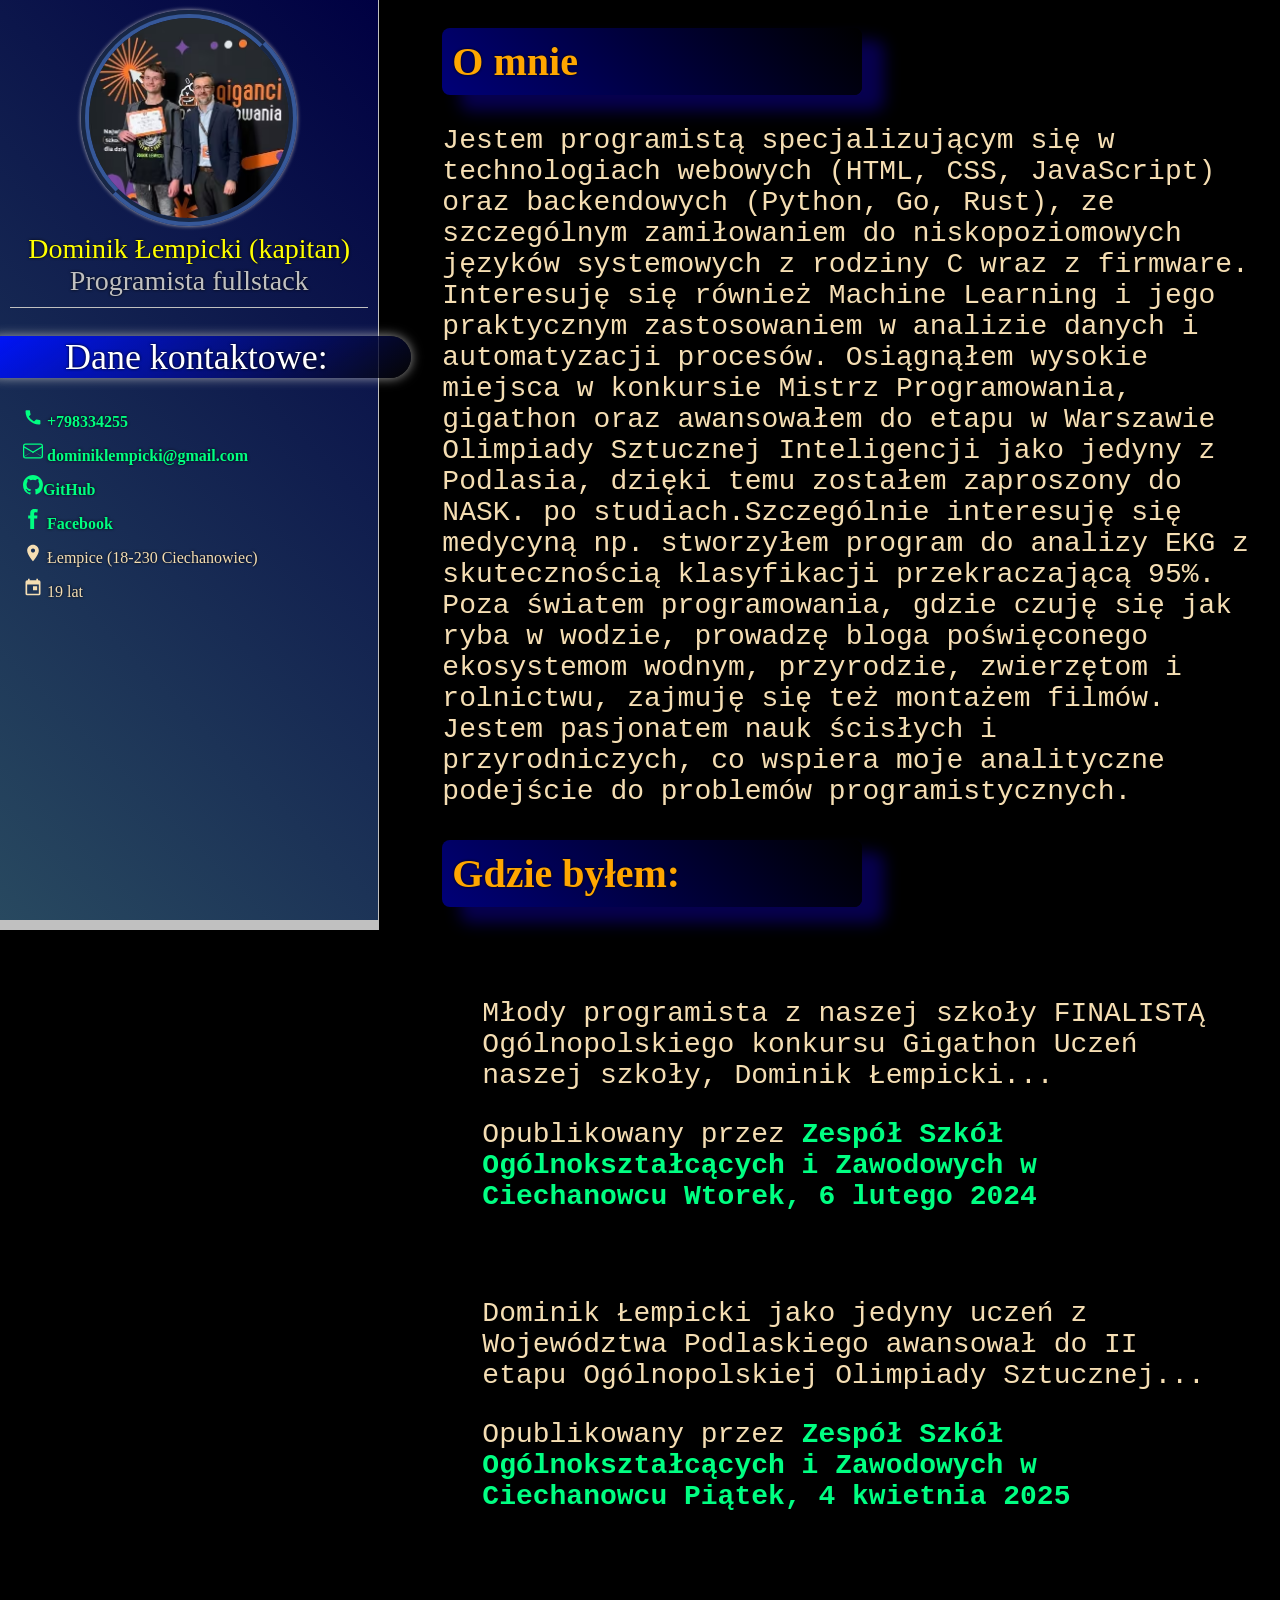
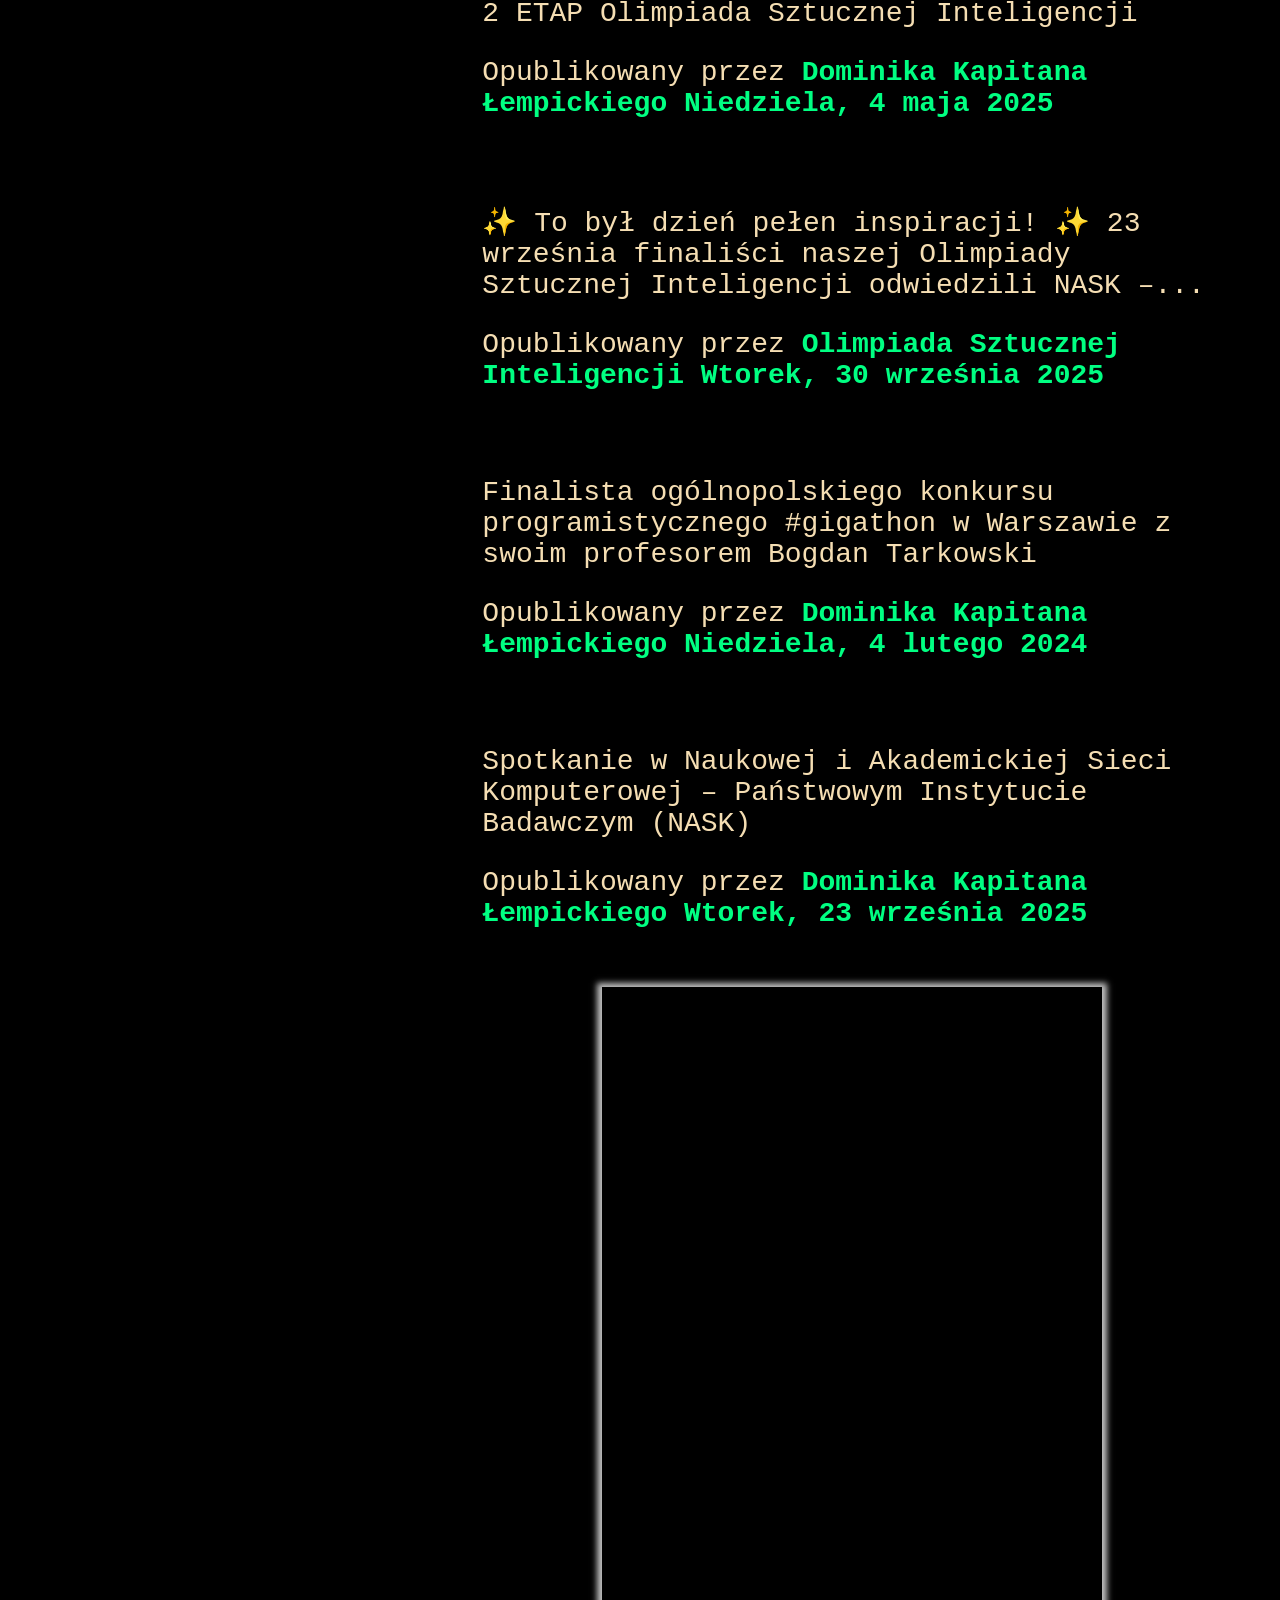
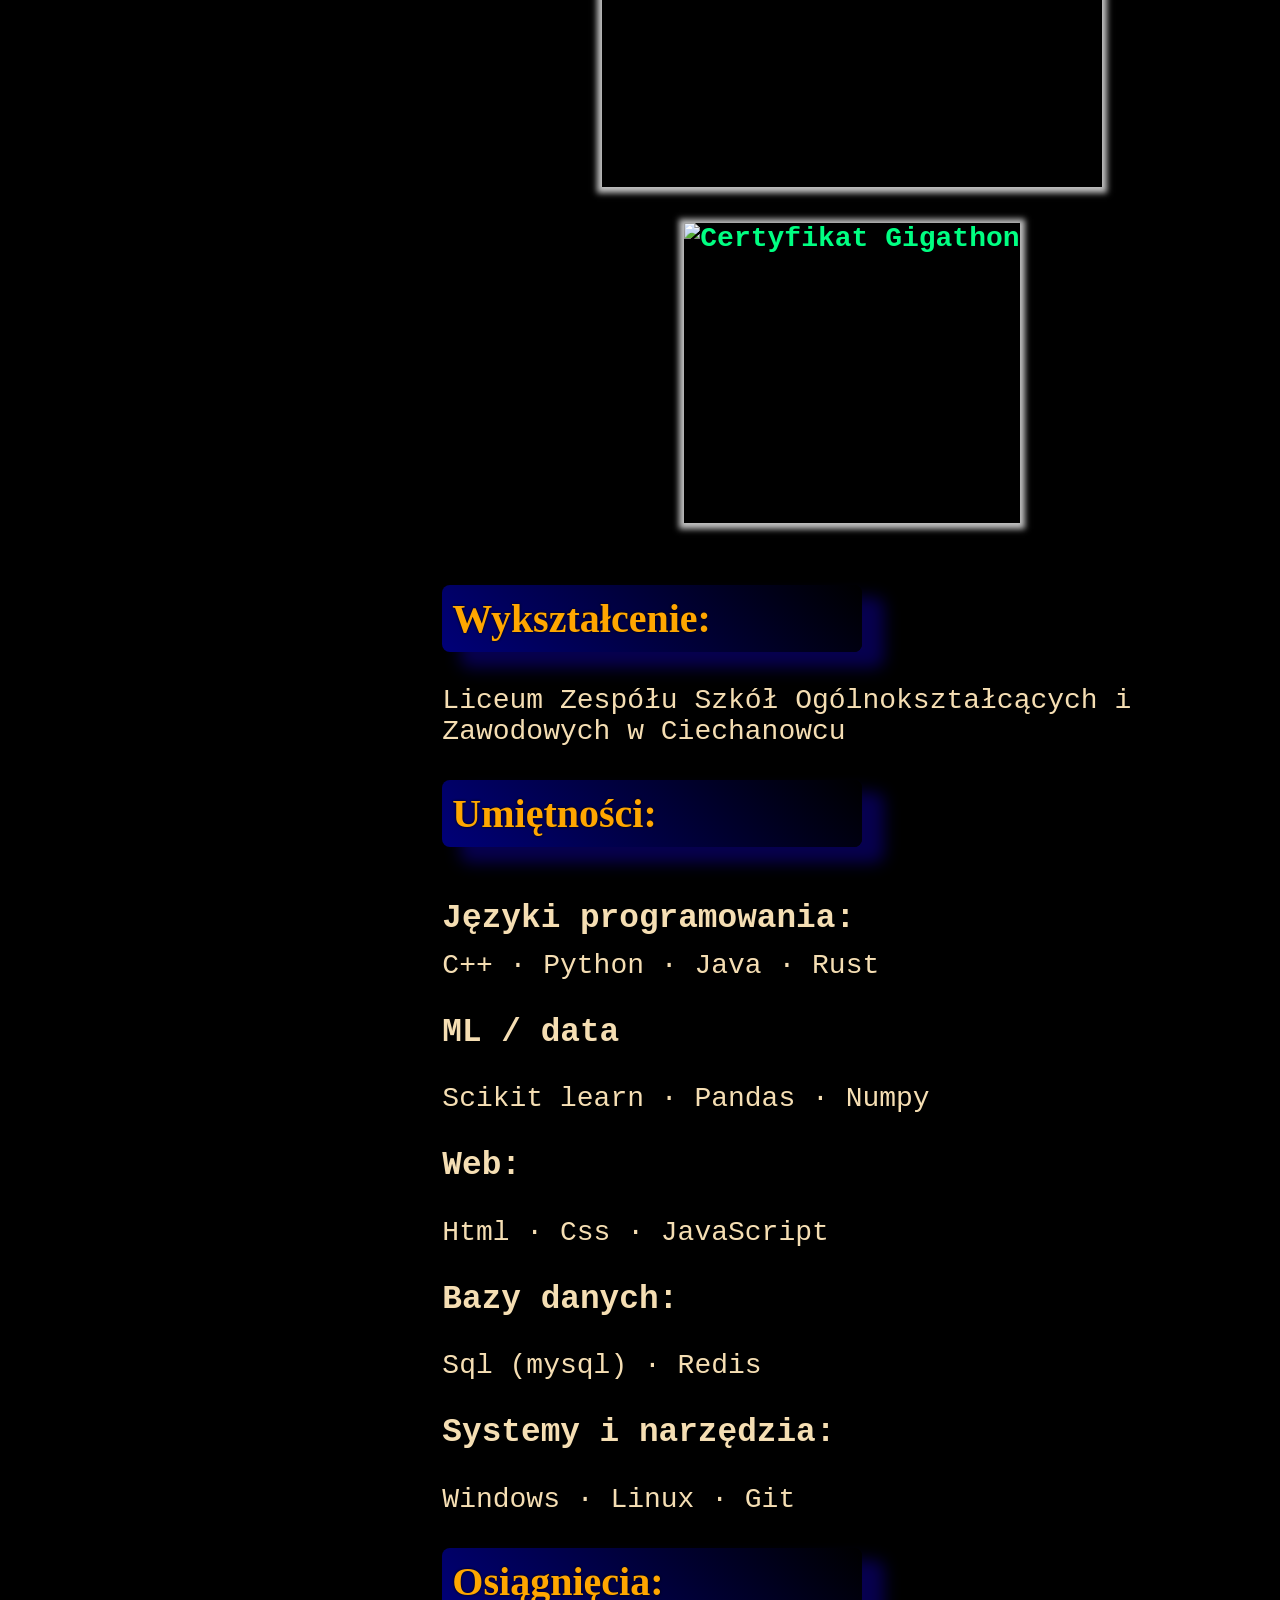
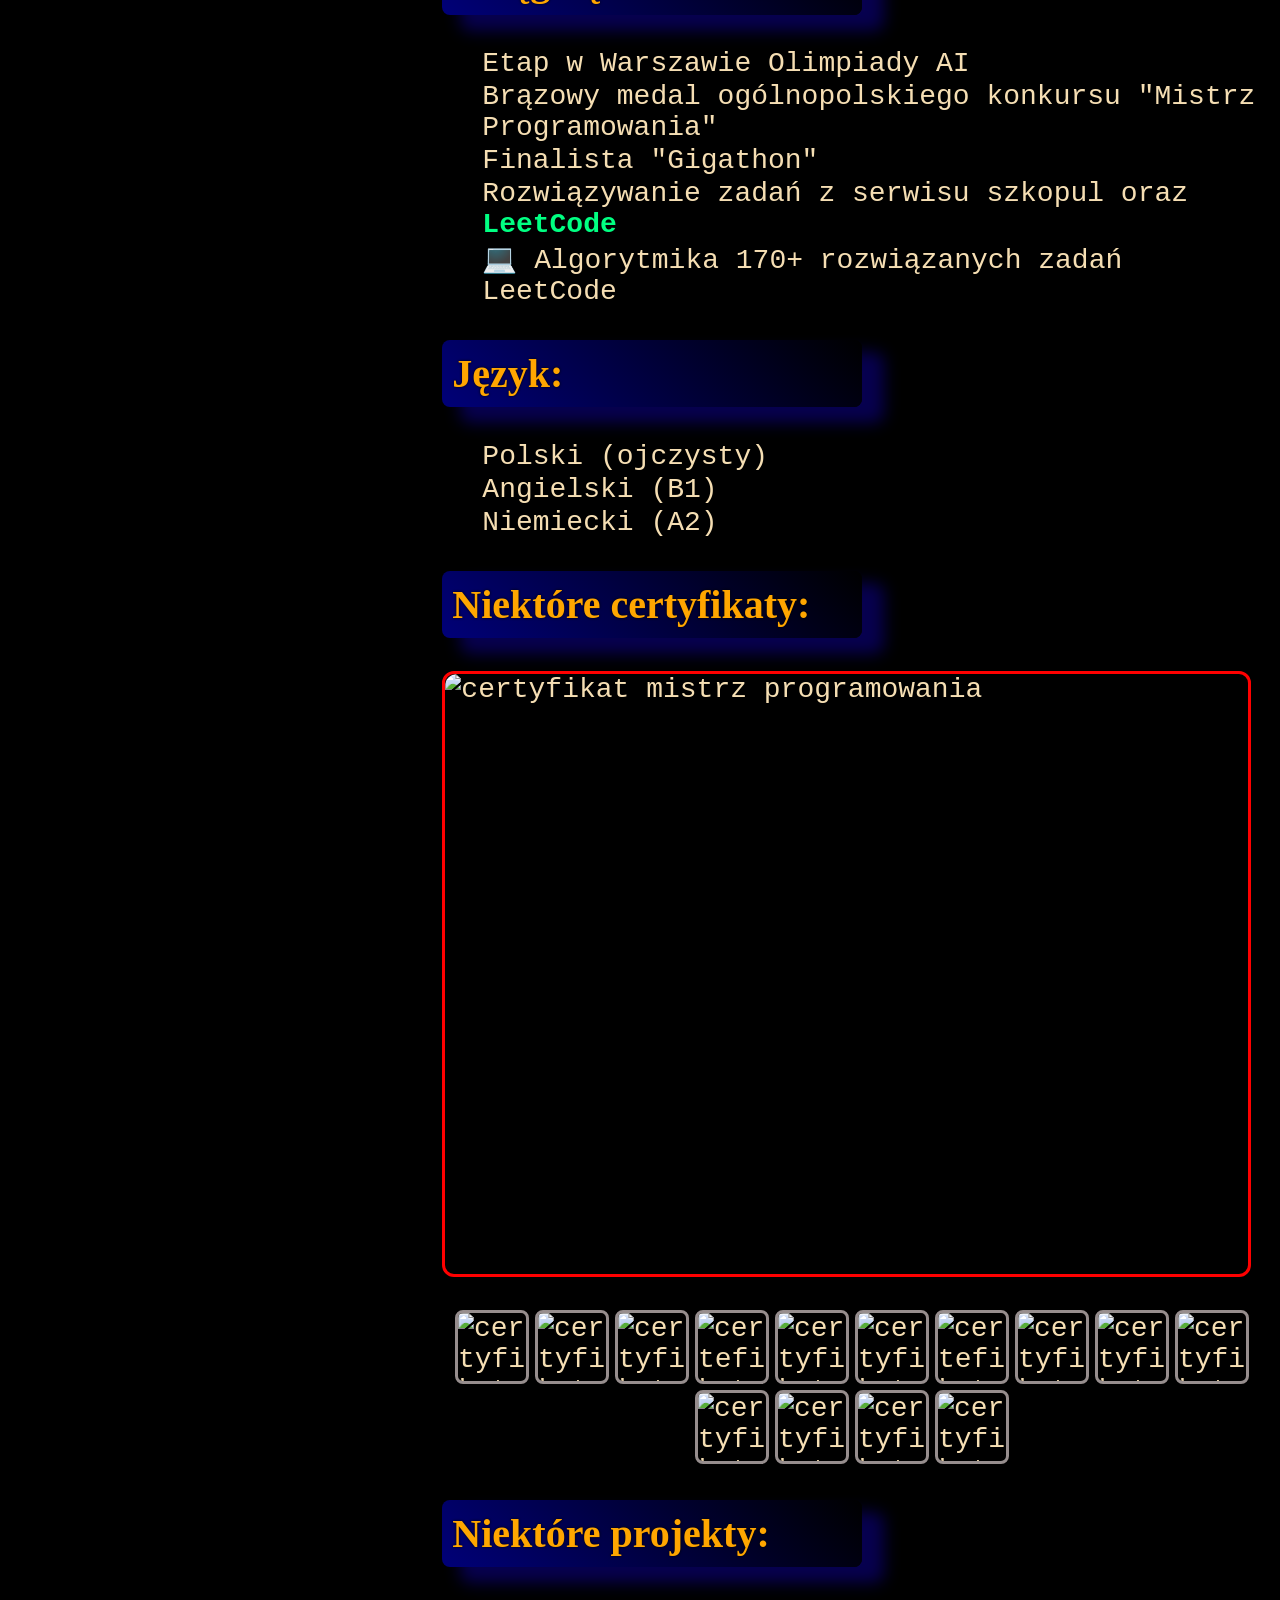
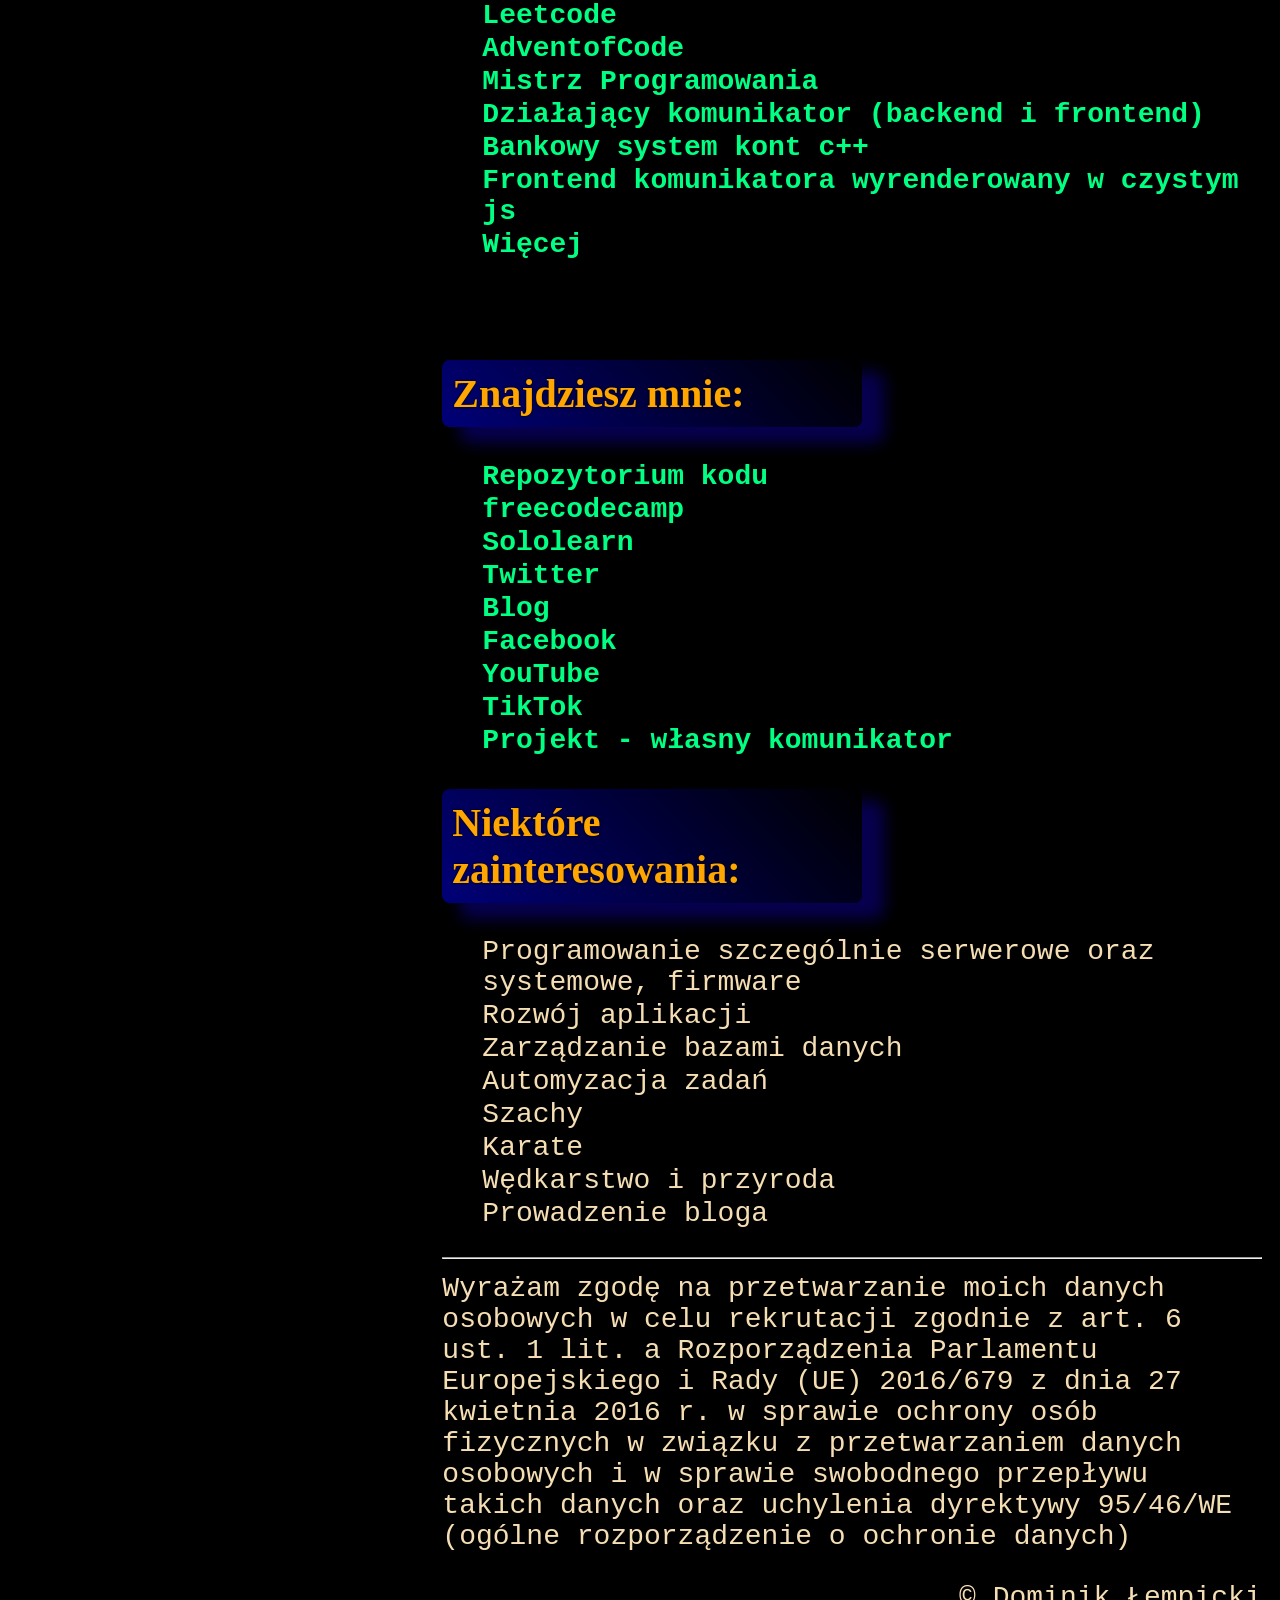
==== commit 44fa8962: "Poprawa seo, dopracyzowanie umiejętności" ====
--- a/index.html
+++ b/index.html
@@ -1,2 +1,2 @@
-<!doctypehtml><html lang=pl><meta charset=UTF-8><meta content="width=device-width,initial-scale=1"name=viewport><title>CV Dominik Łempicki Kapitan</title><link href=css/style.min.css rel=stylesheet><link href=zdjecia/webP//logp.webp rel="shortcut icon"type=image/x-icon><meta content="Dominik Łempicki kapitan"name=author><meta content="Curriculum vitae Dominik Łempicki Kapitan umiejętności oraz certyfikaty,dyplomy,osiągnięcia Wędkarstwo z kaptitanem"name=description><link href="https://fonts.googleapis.com/css2?family=Rubik+Bubbles&display=swap"rel=preload as=style onload='this.onload=null,this.rel="stylesheet"'><noscript><link href="https://fonts.googleapis.com/css2?family=Rubik+Bubbles&display=swap"rel=stylesheet></noscript><aside style=top:0><div class=menu_boczne><div class=selfie><picture><source srcset=zdjecia/avif/selfie.avif type=image/avif><source srcset=zdjecia/webp/selfie.webp type=image/webp><img alt="Zdjęcie profilowe – Imię Nazwisko"src=zdjecia/selfie.jpg fetchpriority=high loading=lazy style="border:8px groove #365899"decoding=async height=200 width=200></picture><div class=imie>Dominik Łempicki (kapitan)</div><div style=color:silver>Programista fullstack</div></div><div class=dane><div class=naglowek>Dane kontaktowe:</div><ul><li><a href=tel:798334255><svg fill=currentColor height=20 viewBox="0 0 24 24"width=20 xmlns=http://www.w3.org/2000/svg><path d="M6.62 10.79a15.053 15.053 0 0 0 6.59 6.59l2.2-2.2a1 1 0 0 1 1.01-.24 11.05 11.05 0 0 0 3.46.55 1 1 0 0 1 1 1v3.5a1 1 0 0 1-1 1A16 16 0 0 1 3 5a1 1 0 0 1 1-1h3.5a1 1 0 0 1 1 1c0 1.2.19 2.38.55 3.46a1 1 0 0 1-.24 1.01l-2.2 2.2z"/></svg> <span>+798334255</span></a><li><a href=mailto:dominiklempicki@gmail.com><svg fill=currentColor height=20 viewBox="0 0 16 16"width=20 xmlns=http://www.w3.org/2000/svg><path d="M0 4a2 2 0 0 1 2-2h12a2 2 0 0 1 2 2v8a2 2 0 0 1-2 2H2a2 2 0 0 1-2-2V4zm2-1a1 1 0 0 0-1 1v.217l7 4.2 7-4.2V4a1 1 0 0 0-1-1H2zm13 2.383l-5.803 3.483L15 12.117V5.383zm-.034 7.23L9.168 8.796 8 9.805 6.832 8.796 1.034 12.613A1 1 0 0 0 2 13h12a1 1 0 0 0 .966-.387zM1 5.383v6.734l5.803-3.251L1 5.383z"/></svg> <span>dominiklempicki@gmail.com</span></a><li><a href=https://github.com/dominiklempicki><svg fill=currentColor height=20 viewBox="0 0 16 16"width=20 xmlns=http://www.w3.org/2000/svg><path d="M8 0C3.58 0 0 3.58 0 8a8 8 0 0 0 5.47 7.59c.4.073.547-.173.547-.385 0-.19-.007-.693-.01-1.36-2.226.483-2.695-1.073-2.695-1.073-.364-.924-.89-1.17-.89-1.17-.727-.497.055-.487.055-.487.803.056 1.225.825 1.225.825.715 1.223 1.873.87 2.33.666.073-.517.28-.87.508-1.07-1.777-.202-3.644-.888-3.644-3.95 0-.872.31-1.588.824-2.148-.083-.203-.357-1.017.078-2.12 0 0 .672-.215 2.2.82a7.66 7.66 0 0 1 2-.27 7.66 7.66 0 0 1 2 .27c1.527-1.035 2.198-.82 2.198-.82.437 1.103.162 1.917.08 2.12.513.56.823 1.276.823 2.148 0 3.07-1.87 3.745-3.65 3.943.287.246.543.732.543 1.477 0 1.066-.01 1.928-.01 2.188 0 .214.146.462.55.384A8.001 8.001 0 0 0 16 8c0-4.42-3.58-8-8-8z"/></svg><span style=display:inline>GitHub</span></a><li><a href=https://www.facebook.com/Dominiklempickikapitan><svg fill=#00ff82 height=800px viewBox="-337 273 123.5 256"width=800px xmlns=http://www.w3.org/2000/svg id=Layer_1 version=1.1 xml:space=preserve xmlns:xlink=http://www.w3.org/1999/xlink><path d="M-260.9,327.8c0-10.3,9.2-14,19.5-14c10.3,0,21.3,3.2,21.3,3.2l6.6-39.2c0,0-14-4.8-47.4-4.8c-20.5,0-32.4,7.8-41.1,19.3
-	c-8.2,10.9-8.5,28.4-8.5,39.7v25.7H-337V396h26.5v133h49.6V396h39.3l2.9-38.3h-42.2V327.8z"/></svg> <span>Facebook</span></a><li><svg fill=currentColor height=20 viewBox="0 0 24 24"width=20 xmlns=http://www.w3.org/2000/svg><path d="M12 2C8.13 2 5 5.13 5 9c0 5.25 7 13 7 13s7-7.75 7-13c0-3.87-3.13-7-7-7zm0 9.5c-1.38 0-2.5-1.12-2.5-2.5S10.62 6.5 12 6.5s2.5 1.12 2.5 2.5S13.38 11.5 12 11.5z"/></svg> <span>Łempice (18-230 Ciechanowiec)</span><li><svg fill=currentColor height=20 viewBox="0 0 24 24"width=20 xmlns=http://www.w3.org/2000/svg><path d="M19 4h-1V2h-2v2H8V2H6v2H5a2 2 0 0 0-2 2v14a2 2 0 0 0 2 2h14a2 2 0 0 0 2-2V6a2 2 0 0 0-2-2zm0 16H5V9h14v11zm-7-9h5v5h-5z"/></svg> <span id=wiek>19 lat</span></ul></div></div></aside><main><div id=glowna_tresc><div class=tytul style=margin:0>O mnie</div><div>Jestem programistą specjalizującym się w technologiach webowych (HTML, CSS, JavaScript) oraz backendowych (Python, Go, Rust), ze szczególnym zamiłowaniem do niskopoziomowych języków systemowych z rodziny C wraz z firmware. Interesuję się również Machine Learning i jego praktycznym zastosowaniem w analizie danych i automatyzacji procesów. Osiągnąłem wysokie miejsca w konkursie Mistrz Programowania, gigathon oraz awansowałem do etapu w Warszawie Olimpiady Sztucznej Inteligencji jako jedyny z Podlasia, zostałem zaproszony do NASK i gdzie mam zapewnioną pracę po studiach.Szczególnie interesuję się medycyną np. stworzyłem program do analizy EKG z skutecznością klasyfikacji przekraczającą 95%. Poza światem programowania, gdzie czuję się jak ryba w wodzie, prowadzę bloga poświęconego ekosystemom wodnym, przyrodzie, zwierzętom i rolnictwu, zajmuję się też montażem filmów. Jestem pasjonatem nauk ścisłych i przyrodniczych, co wspiera moje analityczne podejście do problemów programistycznych.</div><div class=tytul>Gdzie byłem:</div><div class=gdziebylem><div class=fb-post data-href=https://www.facebook.com/zsoizcc/posts/pfbid0zyJBF8iEFgEFjRbJqT7efhwBFnQi1sDQ4HonSahQtUJrgECyFaxTQC7iJBUbMufZl data-show-text=true data-width=500 title="FINALISTA Ogólnopolskiego konkursu Gigathon"><blockquote cite=https://www.facebook.com/zsoizcc/posts/877908317677066 class=fb-xfbml-parse-ignore><p>Młody programista z naszej szkoły FINALISTĄ Ogólnopolskiego konkursu Gigathon Uczeń naszej szkoły, Dominik Łempicki...</p>Opublikowany przez <a href=https://www.facebook.com/zsoizcc>Zespół Szkół Ogólnokształcących i Zawodowych w Ciechanowcu</a> <a href=https://www.facebook.com/zsoizcc/posts/877908317677066>Wtorek, 6 lutego 2024</a></blockquote></div><div class=fb-post data-href=https://www.facebook.com/zsoizcc/posts/pfbid02155tXsiHTTYpj6Ym92ZojP3JvC4Sx6ryms1iZkBabzvwJavZa8o7hxKW23FYcxw5l data-show-text=true data-width=500 title="2 etap olimpiady ai"><blockquote cite=https://www.facebook.com/zsoizcc/posts/1204324721702089 class=fb-xfbml-parse-ignore><p>Dominik Łempicki jako jedyny uczeń z Województwa Podlaskiego awansował do II etapu Ogólnopolskiej Olimpiady Sztucznej...</p>Opublikowany przez <a href=https://www.facebook.com/zsoizcc>Zespół Szkół Ogólnokształcących i Zawodowych w Ciechanowcu</a> <a href=https://www.facebook.com/zsoizcc/posts/1204324721702089>Piątek, 4 kwietnia 2025</a></blockquote></div><div class=fb-post data-href=https://www.facebook.com/Dominiklempickikapitan/posts/pfbid0QGt8JaDBBpGFDde7uToWzLqhNEhkW5GdJC65vPgfi5izjGbYr7r3uLHKFeJZffyQl data-show-text=true data-width=500 title="2 ETAP Olimpiada Sztucznej Inteligencji"><blockquote cite=https://www.facebook.com/Dominiklempickikapitan/posts/1794598657779537 class=fb-xfbml-parse-ignore><p>2 ETAP Olimpiada Sztucznej Inteligencji</p>Opublikowany przez <a href=https://www.facebook.com/Dominiklempickikapitan>Dominika Kapitana Łempickiego</a> <a href=https://www.facebook.com/Dominiklempickikapitan/posts/1794598657779537>Niedziela, 4 maja 2025</a></blockquote></div><div class=fb-post data-href=https://www.facebook.com/olimpiadaai/posts/pfbid0ugXSwqfJTkBSpA87yHYXJv2PxUVCFN1PCE9jv8MosgdKUUF3EzoffiUdR5hPoGq6l data-show-text=true data-width=500 title="Wizyta w NASK"><blockquote cite=https://www.facebook.com/olimpiadaai/posts/122214384638279987 class=fb-xfbml-parse-ignore><p>✨ To był dzień pełen inspiracji! ✨ 23 września finaliści naszej Olimpiady Sztucznej Inteligencji odwiedzili NASK –...</p>Opublikowany przez <a href=https://www.facebook.com/olimpiadaai>Olimpiada Sztucznej Inteligencji</a> <a href=https://www.facebook.com/olimpiadaai/posts/122214384638279987>Wtorek, 30 września 2025</a></blockquote></div><div class=fb-post data-href=https://www.facebook.com/Dominiklempickikapitan/posts/pfbid0KiA4PJjUpSWMCcbPmiD2hCxr4NgVyRXyr9uSYbbsVmfqFFkdHcDyK6MbJaav4sBdl data-show-text=true data-width=500 title="Finalista ogólnopolskiego konkursu programistycznego Gigathon"><blockquote cite=https://www.facebook.com/Dominiklempickikapitan/posts/1497085174197555 class=fb-xfbml-parse-ignore><p>Finalista ogólnopolskiego konkursu programistycznego #gigathon w Warszawie z swoim profesorem Bogdan Tarkowski</p>Opublikowany przez <a href=https://www.facebook.com/Dominiklempickikapitan>Dominika Kapitana Łempickiego</a> <a href=https://www.facebook.com/Dominiklempickikapitan/posts/1497085174197555>Niedziela, 4 lutego 2024</a></blockquote></div><div class=fb-post data-href=https://www.facebook.com/Dominiklempickikapitan/posts/pfbid0P32ERDbUKZJ1mQDAZ3XPMwYFyVA9AssZVhuwkoKaMERG6qWH545w7hNv5As71iXRl data-show-text=true data-width=500 title="Wizyta w Nask"><blockquote cite=https://www.facebook.com/Dominiklempickikapitan/posts/1903939433512125 class=fb-xfbml-parse-ignore><p>Spotkanie w Naukowej i Akademickiej Sieci Komputerowej – Państwowym Instytucie Badawczym (NASK)</p>Opublikowany przez <a href=https://www.facebook.com/Dominiklempickikapitan>Dominika Kapitana Łempickiego</a> <a href=https://www.facebook.com/Dominiklempickikapitan/posts/1903939433512125>Wtorek, 23 września 2025</a></blockquote></div><div><iframe allowfullscreen allowfullscreen allow="autoplay; clipboard-write; encrypted-media; picture-in-picture; web-share"frameborder=0 height=800px scrolling=no src="https://www.facebook.com/plugins/video.php?height=476&href=https%3A%2F%2Fwww.facebook.com%2Freel%2F763630049911822%2F&show_text=true&width=267&t=0"style=border:none;overflow:hidden title="Ministerstwo cyfryzacji - wizyta w Nask"width=500></iframe></div><a href="https://credsverse.com/credentials/9d785568-4937-40e9-8787-b43230a7b1c2?fbclid=IwY2xjawPPTllleHRuA2FlbQIxMQBzcnRjBmFwcF9pZBAyMjIwMzkxNzg4MjAwODkyAAEeju4ZQeWBdmvF-pwT8iTVuGellmcorJX7qVUdOM_Edz1Za0jNZ-9vegCsOYU_aem_NtvZCkdCqLCiqmE-UlwUAg"><img alt="Certyfikat Gigathon"src=https://cdn.certifier.io/6f722489-f0f0-4aa0-931f-7199e52ff1f6/credentials/01hyzyt5p53fsea0wakky8whdn/designs/01hyj7pybj0xwspe8j5mjzrhkd/EOHibd-Ade.png></a></div><div class=tytul>Wykształcenie:</div><div>Liceum Zespółu Szkół Ogólnokształcących i Zawodowych w Ciechanowcu</div><div class=tytul>Umiętności:</div><div><div style=top:20px;position:relative>Specjalizuje się w bogatym wachlarzu języków programowania między innymi:</div><ul style=margin:10><li>C, C++, C#<li>PYTHON<li>RUST<li>GO<li>HTML<li>CSS<li>JAVASCRIPT<li>JAVA<li>NODE JS</ul><div>Oraz bazami danych:</div><ul><li>SQL<li>MONGO DB<li>REDIS</ul><div>Ponadto systemy:</div><ul><li>WINDOWS<li>LINUX<li>DOCKER<li>Git</ul></div><div class=tytul>Doświadczenie:</div><div><ul><li>Etap w Warszawie olimpiady ai<li>Brązowy medal ogólnopolskiego konkursu "Mistrz Programowania"<li>Finalista "gigathon"<li>Rozwiązywanie zadań z serwisu szkopul oraz <a href=https://leetcode.com/u/dominik_kapitan/ >LeetCode</a><li>Duża liczba mini projektów</ul></div><div class=tytul>Język:</div><div><ul><li>Polski (ojczysty)<li>Angielski (B1)<li>Niemiecki (A2)</ul></div><div class=tytul>Niektóre certyfikaty:</div><div id=certfikaty><img alt="certyfikat mistrz programowania"src=zdjecia/webP//broz.webp class=animowanie_cert style=display:block> <img alt="certyfikat mistrz programowania"src=zdjecia/webP//mstrzprogramowanilaurelat.webp fetchpriority=high loading=lazy class=animowanie_cert> <img alt="certyfikat microsoftu"src=zdjecia/webP//F6xVUjkWAAA0ye8.webp fetchpriority=high loading=lazy class=animowanie_cert> <img alt="certyfikat dostania się do gigathonu"src=zdjecia/webP//gigathon.webp fetchpriority=high loading=lazy> <img alt=certyfikat src=zdjecia/webP//2.webp fetchpriority=low loading=lazy class=animowanie_cert> <img alt="certefikat cpp"src=zdjecia/webP//ad318a31-8f3f-4135-a112-79e515733f51.webp fetchpriority=low loading=lazy> <img alt=certyfikat src=zdjecia/webP//3.webp fetchpriority=low loading=lazy class=animowanie_cert> <img alt=certyfikat src=zdjecia/webP//F6sPImLW4AAuHIr.webp fetchpriority=low loading=lazy class=animowanie_cert> <img alt=certyfikat src=zdjecia/webP//6.webp fetchpriority=low loading=lazy class=animowanie_cert> <img alt=certyfikat src=zdjecia/webP//7.webp fetchpriority=low loading=lazy class=animowanie_cert> <img alt=certyfikat src=zdjecia/webP//8.webp fetchpriority=low loading=lazy class=animowanie_cert> <img alt=certyfikat src=zdjecia/webP//9.webp fetchpriority=low loading=lazy class=animowanie_cert> <img alt=certyfikat src=zdjecia/webP//10.webp fetchpriority=low loading=lazy class=animowanie_cert> <img alt=certyfikat src=zdjecia/webP//12.webp fetchpriority=low loading=lazy class=animowanie_cert></div><div id=certifikaty_male><img alt="certyfikat mistrz programowania"src=zdjecia/min_webP//broz.webp fetchpriority=high loading=lazy style=display:block> <img alt="certyfikat mistrz programowania"src=zdjecia/min_webP//mstrzprogramowanilaurelat.webp fetchpriority=high loading=lazy> <img alt="certyfikat microsoftu"src=zdjecia/min_webP//F6xVUjkWAAA0ye8.webp fetchpriority=high loading=lazy> <img alt="certefikat dostania się do gigathonu"src=zdjecia/min_webP//gigathon.webp fetchpriority=high loading=lazy> <img alt=certyfikat src=zdjecia/min_webP//2.webp fetchpriority=high loading=lazy><img alt=certyfikat src=zdjecia/webP//F6sPImLW4AAuHIr.webp> <img alt="certefikat cpp"src=zdjecia/min_webP//ad318a31-8f3f-4135-a112-79e515733f51.webp fetchpriority=high loading=lazy> <img alt=certyfikat src=zdjecia/min_webP//3.webp fetchpriority=high loading=lazy> <img alt=certyfikat src=zdjecia/min_webP//6.webp fetchpriority=high loading=lazy> <img alt=certyfikat src=zdjecia/min_webP//7.webp fetchpriority=high loading=lazy> <img alt=certyfikat src=zdjecia/min_webP//8.webp fetchpriority=high loading=lazy> <img alt=certyfikat src=zdjecia/min_webP//9.webp fetchpriority=high loading=lazy> <img alt=certyfikat src=zdjecia/min_webP//10.webp fetchpriority=high loading=lazy><img alt=certyfikat src=zdjecia/webP//12.webp></div><div class=tytul>Niektóre projekty:</div><div><ul><li><a href=https://github.com/dominiklempicki/leetCode>Leetcode</a><li><a href=https://github.com/dominiklempicki/AdventofCode>AdventofCode</a><li><a href=https://github.com/dominiklempicki/mistrzProgramowania2025>Mistrz Programowania</a><li><a href=https://github.com/dominiklempicki/portal>W pełni działający komunikator(backend i frontend)</a><li><a href=https://github.com/dominiklempicki/konsolowy_system_kont_na_plikach>Bankowy system kont c++</a><li><a href=https://github.com/dominiklempicki/frontend_komuniktatora>Frontend komunikatora wyrenderowany w czystym js</a><li><a href="https://github.com/dominiklempicki?tab=repositories">Więcej</a></ul></div><div class=tytul style=margin-top:100px>Znajdziesz mnie:</div><div><ul><li><a href=https://github.com/dominiklempicki>Repozytorium kodu</a><li><a href=https://www.freecodecamp.org/wedkarstwozkapitanem>freecodecamp</a><li><a href=https://www.sololearn.com/en/profile/26897495>Sololearn</a><li><a href=https://twitter.com/dominikapitan>Twitter</a><li><a href=https://wedkarstwozkapitanem.blogspot.com/ >Blog</a><li><a href=https://www.facebook.com/Dominiklempickikapitan/ >Facebook</a><li><a href=https://www.youtube.com/channel/UCrQA7CzeQaFpcJ7a7vi7HYA>YouTube</a><li><a href="https://www.tiktok.com/@wedkarstwozkapitanem?lang=pl">TikTok</a><li><a href=https://wzk.ct8.pl/ >Projekt - własny komunikator</a></ul></div><div class=tytul>Niektóre zainteresowania:</div><div><ul><li>Programowanie szczególnie serwerowe oraz systemowe, firmware<li>Rozwój aplikacji<li>Zarządzanie bazami danych<li>Automyzacja zadań<li>Szachy<li>Karate<li>Wędkarstwo i przyroda<li>Prowadzenie bloga</ul></div><footer><hr>Wyrażam zgodę na przetwarzanie moich danych osobowych w celu rekrutacji zgodnie z art. 6 ust. 1 lit. a Rozporządzenia Parlamentu Europejskiego i Rady (UE) 2016/679 z dnia 27 kwietnia 2016 r. w sprawie ochrony osób fizycznych w związku z przetwarzaniem danych osobowych i w sprawie swobodnego przepływu takich danych oraz uchylenia dyrektywy 95/46/WE (ogólne rozporządzenie o ochronie danych)<div style=float:right>© Dominik Łempicki</div></footer></div></main><script src="https://connect.facebook.net/pl_PL/sdk.js#xfbml=1&version=v24.0&appId=APP_ID"async crossorigin=anonymous defer></script><script src=js/script.min.js></script>+<!doctypehtml><html lang=pl><meta charset=UTF-8><meta content="width=device-width,initial-scale=1"name=viewport><title>CV Dominik Łempicki Kapitan</title><link href=css/style.min.css rel=stylesheet><link href=zdjecia/webP/logp.webp rel="shortcut icon"type=image/x-icon><meta content="Dominik Łempicki kapitan"name=author><meta content="Curriculum vitae Dominik Łempicki Kapitan umiejętności oraz certyfikaty,dyplomy,osiągnięcia Wędkarstwo z kaptitanem"name=description><link href="https://fonts.googleapis.com/css2?family=Rubik+Bubbles&display=swap"rel=preload as=style onload='this.onload=null,this.rel="stylesheet"'><noscript><link href="https://fonts.googleapis.com/css2?family=Rubik+Bubbles&display=swap"rel=stylesheet></noscript><aside style=top:0><div class=menu_boczne><div class=selfie><picture><source srcset=zdjecia/avif/selfie.avif type=image/avif><source srcset=zdjecia/webp/selfie.webp type=image/webp><img alt="Dominik Łempicki na konkursie Gigathon"src=zdjecia/selfie.jpg fetchpriority=high style="border:8px groove #365899"decoding=async height=200 width=200></picture><div class=imie>Dominik Łempicki (kapitan)</div><div style=color:silver>Programista fullstack</div></div><div class=dane><div class=naglowek>Dane kontaktowe:</div><ul><li><a href=tel:798334255><svg fill=currentColor height=20 viewBox="0 0 24 24"width=20 xmlns=http://www.w3.org/2000/svg><path d="M6.62 10.79a15.053 15.053 0 0 0 6.59 6.59l2.2-2.2a1 1 0 0 1 1.01-.24 11.05 11.05 0 0 0 3.46.55 1 1 0 0 1 1 1v3.5a1 1 0 0 1-1 1A16 16 0 0 1 3 5a1 1 0 0 1 1-1h3.5a1 1 0 0 1 1 1c0 1.2.19 2.38.55 3.46a1 1 0 0 1-.24 1.01l-2.2 2.2z"/></svg> <span>+798334255</span></a><li><a href=mailto:dominiklempicki@gmail.com><svg fill=currentColor height=20 viewBox="0 0 16 16"width=20 xmlns=http://www.w3.org/2000/svg><path d="M0 4a2 2 0 0 1 2-2h12a2 2 0 0 1 2 2v8a2 2 0 0 1-2 2H2a2 2 0 0 1-2-2V4zm2-1a1 1 0 0 0-1 1v.217l7 4.2 7-4.2V4a1 1 0 0 0-1-1H2zm13 2.383l-5.803 3.483L15 12.117V5.383zm-.034 7.23L9.168 8.796 8 9.805 6.832 8.796 1.034 12.613A1 1 0 0 0 2 13h12a1 1 0 0 0 .966-.387zM1 5.383v6.734l5.803-3.251L1 5.383z"/></svg> <span>dominiklempicki@gmail.com</span></a><li><a href=https://github.com/dominiklempicki><svg fill=currentColor height=20 viewBox="0 0 16 16"width=20 xmlns=http://www.w3.org/2000/svg><path d="M8 0C3.58 0 0 3.58 0 8a8 8 0 0 0 5.47 7.59c.4.073.547-.173.547-.385 0-.19-.007-.693-.01-1.36-2.226.483-2.695-1.073-2.695-1.073-.364-.924-.89-1.17-.89-1.17-.727-.497.055-.487.055-.487.803.056 1.225.825 1.225.825.715 1.223 1.873.87 2.33.666.073-.517.28-.87.508-1.07-1.777-.202-3.644-.888-3.644-3.95 0-.872.31-1.588.824-2.148-.083-.203-.357-1.017.078-2.12 0 0 .672-.215 2.2.82a7.66 7.66 0 0 1 2-.27 7.66 7.66 0 0 1 2 .27c1.527-1.035 2.198-.82 2.198-.82.437 1.103.162 1.917.08 2.12.513.56.823 1.276.823 2.148 0 3.07-1.87 3.745-3.65 3.943.287.246.543.732.543 1.477 0 1.066-.01 1.928-.01 2.188 0 .214.146.462.55.384A8.001 8.001 0 0 0 16 8c0-4.42-3.58-8-8-8z"/></svg><span style=display:inline>GitHub</span></a><li><a href=https://www.facebook.com/Dominiklempickikapitan><svg fill=#00ff82 height=800px viewBox="-337 273 123.5 256"width=800px xmlns=http://www.w3.org/2000/svg id=Layer_1 version=1.1 xml:space=preserve xmlns:xlink=http://www.w3.org/1999/xlink><path d="M-260.9,327.8c0-10.3,9.2-14,19.5-14c10.3,0,21.3,3.2,21.3,3.2l6.6-39.2c0,0-14-4.8-47.4-4.8c-20.5,0-32.4,7.8-41.1,19.3
+	c-8.2,10.9-8.5,28.4-8.5,39.7v25.7H-337V396h26.5v133h49.6V396h39.3l2.9-38.3h-42.2V327.8z"/></svg> <span>Facebook</span></a><li><svg fill=currentColor height=20 viewBox="0 0 24 24"width=20 xmlns=http://www.w3.org/2000/svg><path d="M12 2C8.13 2 5 5.13 5 9c0 5.25 7 13 7 13s7-7.75 7-13c0-3.87-3.13-7-7-7zm0 9.5c-1.38 0-2.5-1.12-2.5-2.5S10.62 6.5 12 6.5s2.5 1.12 2.5 2.5S13.38 11.5 12 11.5z"/></svg> <span>Łempice (18-230 Ciechanowiec)</span><li><svg fill=currentColor height=20 viewBox="0 0 24 24"width=20 xmlns=http://www.w3.org/2000/svg><path d="M19 4h-1V2h-2v2H8V2H6v2H5a2 2 0 0 0-2 2v14a2 2 0 0 0 2 2h14a2 2 0 0 0 2-2V6a2 2 0 0 0-2-2zm0 16H5V9h14v11zm-7-9h5v5h-5z"/></svg> <span id=wiek>19 lat</span></ul></div></div></aside><main><div id=glowna_tresc><h2 class=tytul style=margin:0>O mnie</h2><div>Jestem programistą specjalizującym się w technologiach webowych (HTML, CSS, JavaScript) oraz backendowych (Python, Go, Rust), ze szczególnym zamiłowaniem do niskopoziomowych języków systemowych z rodziny C wraz z firmware. Interesuję się również Machine Learning i jego praktycznym zastosowaniem w analizie danych i automatyzacji procesów. Osiągnąłem wysokie miejsca w konkursie Mistrz Programowania, gigathon oraz awansowałem do etapu w Warszawie Olimpiady Sztucznej Inteligencji jako jedyny z Podlasia, dzięki temu zostałem zaproszony do NASK. po studiach.Szczególnie interesuję się medycyną np. stworzyłem program do analizy EKG z skutecznością klasyfikacji przekraczającą 95%. Poza światem programowania, gdzie czuję się jak ryba w wodzie, prowadzę bloga poświęconego ekosystemom wodnym, przyrodzie, zwierzętom i rolnictwu, zajmuję się też montażem filmów. Jestem pasjonatem nauk ścisłych i przyrodniczych, co wspiera moje analityczne podejście do problemów programistycznych.</div><h2 class=tytul>Gdzie byłem:</h2><div class=gdziebylem><div class=fb-post data-href=https://www.facebook.com/zsoizcc/posts/pfbid0zyJBF8iEFgEFjRbJqT7efhwBFnQi1sDQ4HonSahQtUJrgECyFaxTQC7iJBUbMufZl data-show-text=true data-width=500 title="FINALISTA Ogólnopolskiego konkursu Gigathon"><blockquote cite=https://www.facebook.com/zsoizcc/posts/877908317677066 class=fb-xfbml-parse-ignore><p>Młody programista z naszej szkoły FINALISTĄ Ogólnopolskiego konkursu Gigathon Uczeń naszej szkoły, Dominik Łempicki...</p>Opublikowany przez <a href=https://www.facebook.com/zsoizcc>Zespół Szkół Ogólnokształcących i Zawodowych w Ciechanowcu</a> <a href=https://www.facebook.com/zsoizcc/posts/877908317677066>Wtorek, 6 lutego 2024</a></blockquote></div><div class=fb-post data-href=https://www.facebook.com/zsoizcc/posts/pfbid02155tXsiHTTYpj6Ym92ZojP3JvC4Sx6ryms1iZkBabzvwJavZa8o7hxKW23FYcxw5l data-show-text=true data-width=500 title="2 etap olimpiady ai"><blockquote cite=https://www.facebook.com/zsoizcc/posts/1204324721702089 class=fb-xfbml-parse-ignore><p>Dominik Łempicki jako jedyny uczeń z Województwa Podlaskiego awansował do II etapu Ogólnopolskiej Olimpiady Sztucznej...</p>Opublikowany przez <a href=https://www.facebook.com/zsoizcc>Zespół Szkół Ogólnokształcących i Zawodowych w Ciechanowcu</a> <a href=https://www.facebook.com/zsoizcc/posts/1204324721702089>Piątek, 4 kwietnia 2025</a></blockquote></div><div class=fb-post data-href=https://www.facebook.com/Dominiklempickikapitan/posts/pfbid0QGt8JaDBBpGFDde7uToWzLqhNEhkW5GdJC65vPgfi5izjGbYr7r3uLHKFeJZffyQl data-show-text=true data-width=500 title="2 ETAP Olimpiada Sztucznej Inteligencji"><blockquote cite=https://www.facebook.com/Dominiklempickikapitan/posts/1794598657779537 class=fb-xfbml-parse-ignore><p>2 ETAP Olimpiada Sztucznej Inteligencji</p>Opublikowany przez <a href=https://www.facebook.com/Dominiklempickikapitan>Dominika Kapitana Łempickiego</a> <a href=https://www.facebook.com/Dominiklempickikapitan/posts/1794598657779537>Niedziela, 4 maja 2025</a></blockquote></div><div class=fb-post data-href=https://www.facebook.com/olimpiadaai/posts/pfbid0ugXSwqfJTkBSpA87yHYXJv2PxUVCFN1PCE9jv8MosgdKUUF3EzoffiUdR5hPoGq6l data-show-text=true data-width=500 title="Wizyta w NASK"><blockquote cite=https://www.facebook.com/olimpiadaai/posts/122214384638279987 class=fb-xfbml-parse-ignore><p>✨ To był dzień pełen inspiracji! ✨ 23 września finaliści naszej Olimpiady Sztucznej Inteligencji odwiedzili NASK –...</p>Opublikowany przez <a href=https://www.facebook.com/olimpiadaai>Olimpiada Sztucznej Inteligencji</a> <a href=https://www.facebook.com/olimpiadaai/posts/122214384638279987>Wtorek, 30 września 2025</a></blockquote></div><div class=fb-post data-href=https://www.facebook.com/Dominiklempickikapitan/posts/pfbid0KiA4PJjUpSWMCcbPmiD2hCxr4NgVyRXyr9uSYbbsVmfqFFkdHcDyK6MbJaav4sBdl data-show-text=true data-width=500 title="Finalista ogólnopolskiego konkursu programistycznego Gigathon"><blockquote cite=https://www.facebook.com/Dominiklempickikapitan/posts/1497085174197555 class=fb-xfbml-parse-ignore><p>Finalista ogólnopolskiego konkursu programistycznego #gigathon w Warszawie z swoim profesorem Bogdan Tarkowski</p>Opublikowany przez <a href=https://www.facebook.com/Dominiklempickikapitan>Dominika Kapitana Łempickiego</a> <a href=https://www.facebook.com/Dominiklempickikapitan/posts/1497085174197555>Niedziela, 4 lutego 2024</a></blockquote></div><div class=fb-post data-href=https://www.facebook.com/Dominiklempickikapitan/posts/pfbid0P32ERDbUKZJ1mQDAZ3XPMwYFyVA9AssZVhuwkoKaMERG6qWH545w7hNv5As71iXRl data-show-text=true data-width=500 title="Wizyta w Nask"><blockquote cite=https://www.facebook.com/Dominiklempickikapitan/posts/1903939433512125 class=fb-xfbml-parse-ignore><p>Spotkanie w Naukowej i Akademickiej Sieci Komputerowej – Państwowym Instytucie Badawczym (NASK)</p>Opublikowany przez <a href=https://www.facebook.com/Dominiklempickikapitan>Dominika Kapitana Łempickiego</a> <a href=https://www.facebook.com/Dominiklempickikapitan/posts/1903939433512125>Wtorek, 23 września 2025</a></blockquote></div><div><iframe allowfullscreen allowfullscreen allow="autoplay; clipboard-write; encrypted-media; picture-in-picture; web-share"frameborder=0 height=800px scrolling=no src="https://www.facebook.com/plugins/video.php?height=476&href=https%3A%2F%2Fwww.facebook.com%2Freel%2F763630049911822%2F&show_text=true&width=267&t=0"style=border:none;overflow:hidden title="Ministerstwo cyfryzacji - wizyta w Nask"width=500></iframe></div><a href="https://credsverse.com/credentials/9d785568-4937-40e9-8787-b43230a7b1c2?fbclid=IwY2xjawPPTllleHRuA2FlbQIxMQBzcnRjBmFwcF9pZBAyMjIwMzkxNzg4MjAwODkyAAEeju4ZQeWBdmvF-pwT8iTVuGellmcorJX7qVUdOM_Edz1Za0jNZ-9vegCsOYU_aem_NtvZCkdCqLCiqmE-UlwUAg"><img alt="Certyfikat Gigathon"src=https://cdn.certifier.io/6f722489-f0f0-4aa0-931f-7199e52ff1f6/credentials/01hyzyt5p53fsea0wakky8whdn/designs/01hyj7pybj0xwspe8j5mjzrhkd/EOHibd-Ade.png></a></div><h2 class=tytul>Wykształcenie:</h2><div>Liceum Zespółu Szkół Ogólnokształcących i Zawodowych w Ciechanowcu</div><h2 class=tytul>Umiętności:</h2><div><h3 style=top:20px;position:relative>Języki programowania:</h3><div>C++ · Python · Java · Rust</div><h3>ML / data</h3><div>Scikit learn · Pandas · Numpy</div><h3>Web:</h3><div>Html · Css · JavaScript</div><h3>Bazy danych:</h3><div>Sql (mysql) · Redis</div><h3>Systemy i narzędzia:</h3><div>Windows · Linux · Git</div></div><h2 class=tytul>Osiągnięcia:</h2><div><ul><li>Etap w Warszawie Olimpiady AI<li>Brązowy medal ogólnopolskiego konkursu "Mistrz Programowania"<li>Finalista "Gigathon"<li>Rozwiązywanie zadań z serwisu szkopul oraz <a href=https://leetcode.com/u/dominik_kapitan/ >LeetCode</a><li>💻 Algorytmika 170+ rozwiązanych zadań LeetCode</ul></div><h2 class=tytul>Język:</h2><div><ul><li>Polski (ojczysty)<li>Angielski (B1)<li>Niemiecki (A2)</ul></div><h2 class=tytul>Niektóre certyfikaty:</h2><div id=certfikaty><img alt="certyfikat mistrz programowania"src=zdjecia/webP//broz.webp class=animowanie_cert style=display:block> <img alt="certyfikat mistrz programowania"src=zdjecia/webP//mstrzprogramowanilaurelat.webp fetchpriority=high loading=lazy class=animowanie_cert> <img alt="certyfikat microsoftu"src=zdjecia/webP//F6xVUjkWAAA0ye8.webp fetchpriority=high loading=lazy class=animowanie_cert> <img alt="certyfikat dostania się do gigathonu"src=zdjecia/webP//gigathon.webp fetchpriority=high loading=lazy> <img alt=certyfikat src=zdjecia/webP//2.webp fetchpriority=low loading=lazy class=animowanie_cert> <img alt="certefikat cpp"src=zdjecia/webP//ad318a31-8f3f-4135-a112-79e515733f51.webp fetchpriority=low loading=lazy> <img alt=certyfikat src=zdjecia/webP//3.webp fetchpriority=low loading=lazy class=animowanie_cert> <img alt=certyfikat src=zdjecia/webP//F6sPImLW4AAuHIr.webp fetchpriority=low loading=lazy class=animowanie_cert> <img alt=certyfikat src=zdjecia/webP//6.webp fetchpriority=low loading=lazy class=animowanie_cert> <img alt=certyfikat src=zdjecia/webP//7.webp fetchpriority=low loading=lazy class=animowanie_cert> <img alt=certyfikat src=zdjecia/webP//8.webp fetchpriority=low loading=lazy class=animowanie_cert> <img alt=certyfikat src=zdjecia/webP//9.webp fetchpriority=low loading=lazy class=animowanie_cert> <img alt=certyfikat src=zdjecia/webP//10.webp fetchpriority=low loading=lazy class=animowanie_cert> <img alt=certyfikat src=zdjecia/webP//12.webp fetchpriority=low loading=lazy class=animowanie_cert></div><div id=certifikaty_male><img alt="certyfikat mistrz programowania"src=zdjecia/min_webP//broz.webp fetchpriority=high loading=lazy style=display:block> <img alt="certyfikat mistrz programowania"src=zdjecia/min_webP//mstrzprogramowanilaurelat.webp fetchpriority=high loading=lazy> <img alt="certyfikat microsoftu"src=zdjecia/min_webP//F6xVUjkWAAA0ye8.webp fetchpriority=high loading=lazy> <img alt="certefikat dostania się do gigathonu"src=zdjecia/min_webP//gigathon.webp fetchpriority=high loading=lazy> <img alt=certyfikat src=zdjecia/min_webP//2.webp fetchpriority=high loading=lazy><img alt=certyfikat src=zdjecia/webP//F6sPImLW4AAuHIr.webp> <img alt="certefikat cpp"src=zdjecia/min_webP//ad318a31-8f3f-4135-a112-79e515733f51.webp fetchpriority=high loading=lazy> <img alt=certyfikat src=zdjecia/min_webP//3.webp fetchpriority=high loading=lazy> <img alt=certyfikat src=zdjecia/min_webP//6.webp fetchpriority=high loading=lazy> <img alt=certyfikat src=zdjecia/min_webP//7.webp fetchpriority=high loading=lazy> <img alt=certyfikat src=zdjecia/min_webP//8.webp fetchpriority=high loading=lazy> <img alt=certyfikat src=zdjecia/min_webP//9.webp fetchpriority=high loading=lazy> <img alt=certyfikat src=zdjecia/min_webP//10.webp fetchpriority=high loading=lazy><img alt=certyfikat src=zdjecia/webP//12.webp></div><h2 class=tytul>Niektóre projekty:</h2><div><ul><li><a href=https://github.com/dominiklempicki/leetCode>Leetcode</a><li><a href=https://github.com/dominiklempicki/AdventofCode>AdventofCode</a><li><a href=https://github.com/dominiklempicki/mistrzProgramowania2025>Mistrz Programowania</a><li><a href=https://github.com/dominiklempicki/portal>Działający komunikator (backend i frontend)</a><li><a href=https://github.com/dominiklempicki/konsolowy_system_kont_na_plikach>Bankowy system kont c++</a><li><a href=https://github.com/dominiklempicki/frontend_komuniktatora>Frontend komunikatora wyrenderowany w czystym js</a><li><a href="https://github.com/dominiklempicki?tab=repositories">Więcej</a></ul></div><h2 class=tytul style=margin-top:100px>Znajdziesz mnie:</h2><div><ul><li><a href=https://github.com/dominiklempicki>Repozytorium kodu</a><li><a href=https://www.freecodecamp.org/wedkarstwozkapitanem>freecodecamp</a><li><a href=https://www.sololearn.com/en/profile/26897495>Sololearn</a><li><a href=https://twitter.com/dominikapitan>Twitter</a><li><a href=https://wedkarstwozkapitanem.blogspot.com/ >Blog</a><li><a href=https://www.facebook.com/Dominiklempickikapitan/ >Facebook</a><li><a href=https://www.youtube.com/channel/UCrQA7CzeQaFpcJ7a7vi7HYA>YouTube</a><li><a href="https://www.tiktok.com/@wedkarstwozkapitanem?lang=pl">TikTok</a><li><a href=https://wzk.ct8.pl/ >Projekt - własny komunikator</a></ul></div><h2 class=tytul>Niektóre zainteresowania:</h2><div><ul><li>Programowanie szczególnie serwerowe oraz systemowe, firmware<li>Rozwój aplikacji<li>Zarządzanie bazami danych<li>Automyzacja zadań<li>Szachy<li>Karate<li>Wędkarstwo i przyroda<li>Prowadzenie bloga</ul></div><footer><hr>Wyrażam zgodę na przetwarzanie moich danych osobowych w celu rekrutacji zgodnie z art. 6 ust. 1 lit. a Rozporządzenia Parlamentu Europejskiego i Rady (UE) 2016/679 z dnia 27 kwietnia 2016 r. w sprawie ochrony osób fizycznych w związku z przetwarzaniem danych osobowych i w sprawie swobodnego przepływu takich danych oraz uchylenia dyrektywy 95/46/WE (ogólne rozporządzenie o ochronie danych)<div style=float:right>© Dominik Łempicki</div></footer></div></main><script src="https://connect.facebook.net/pl_PL/sdk.js#xfbml=1&version=v24.0&appId=APP_ID"async crossorigin=anonymous defer></script><script src=js/script.min.js></script>
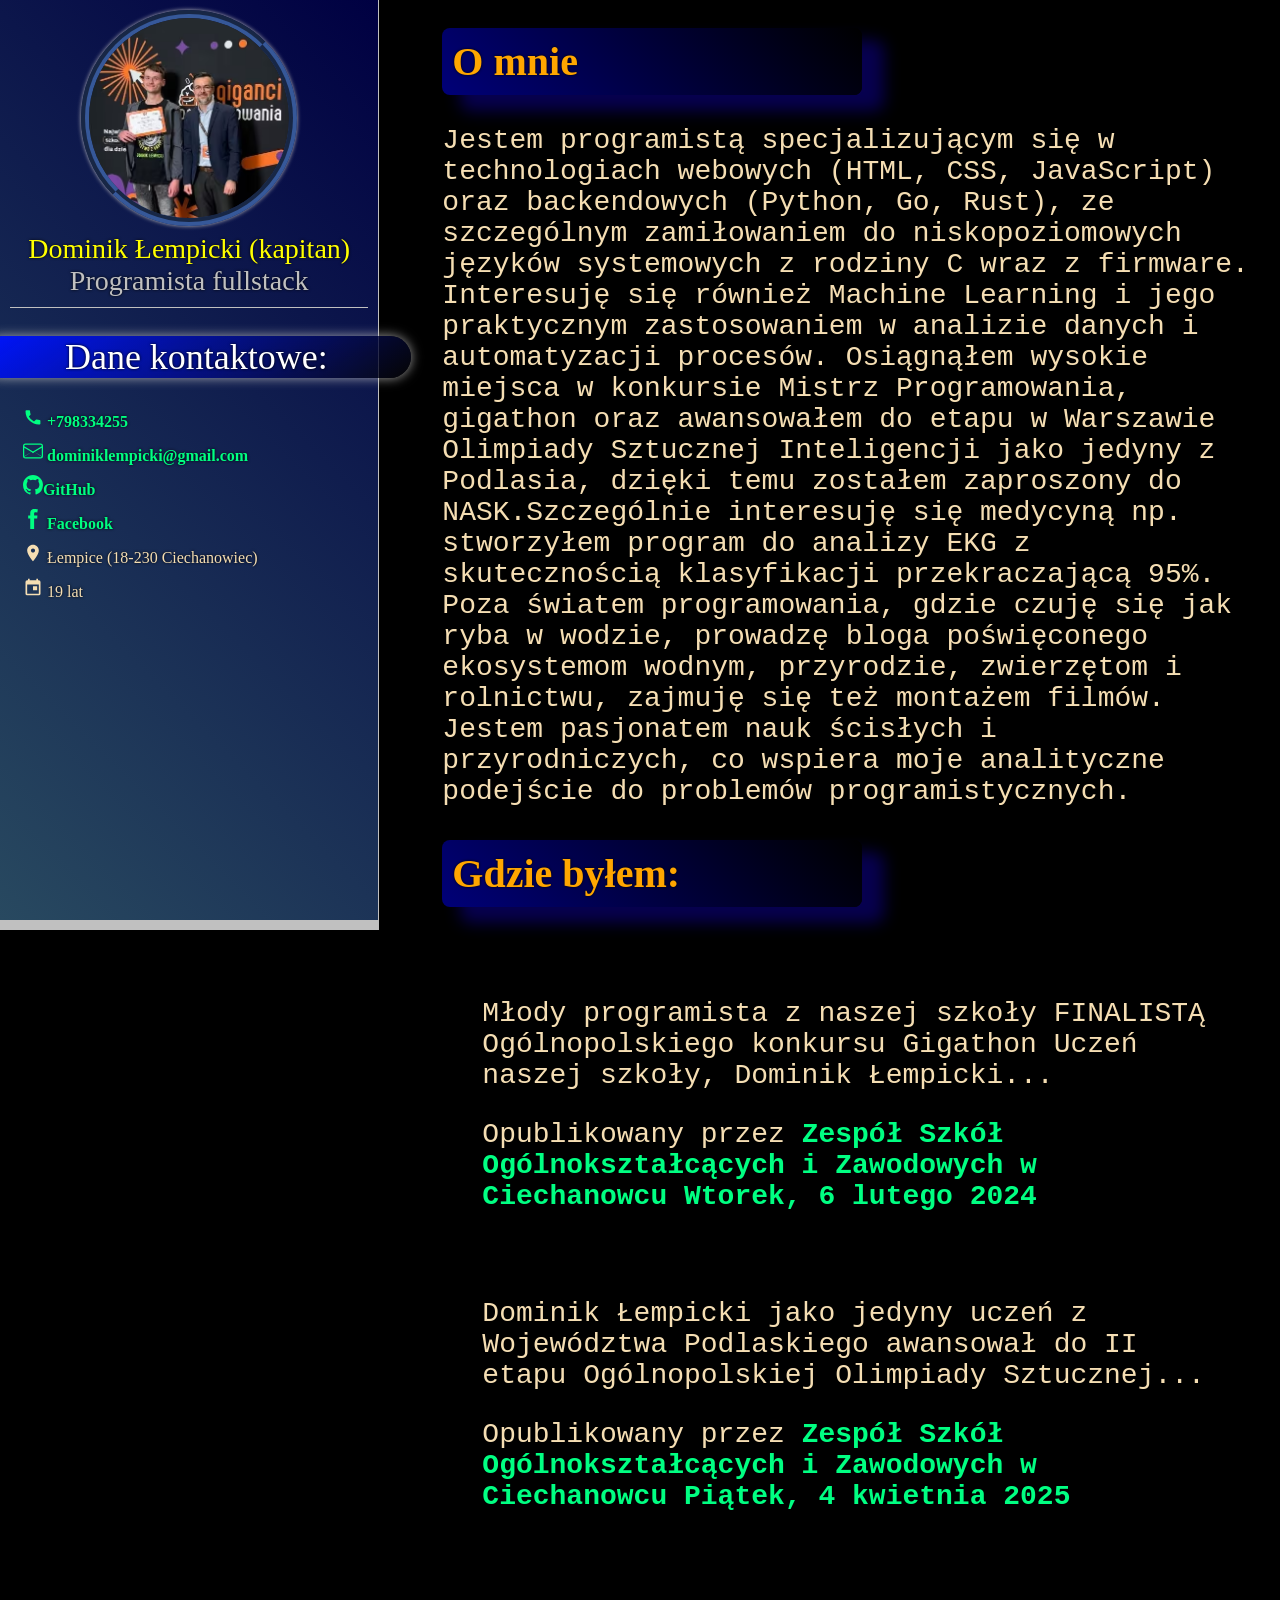
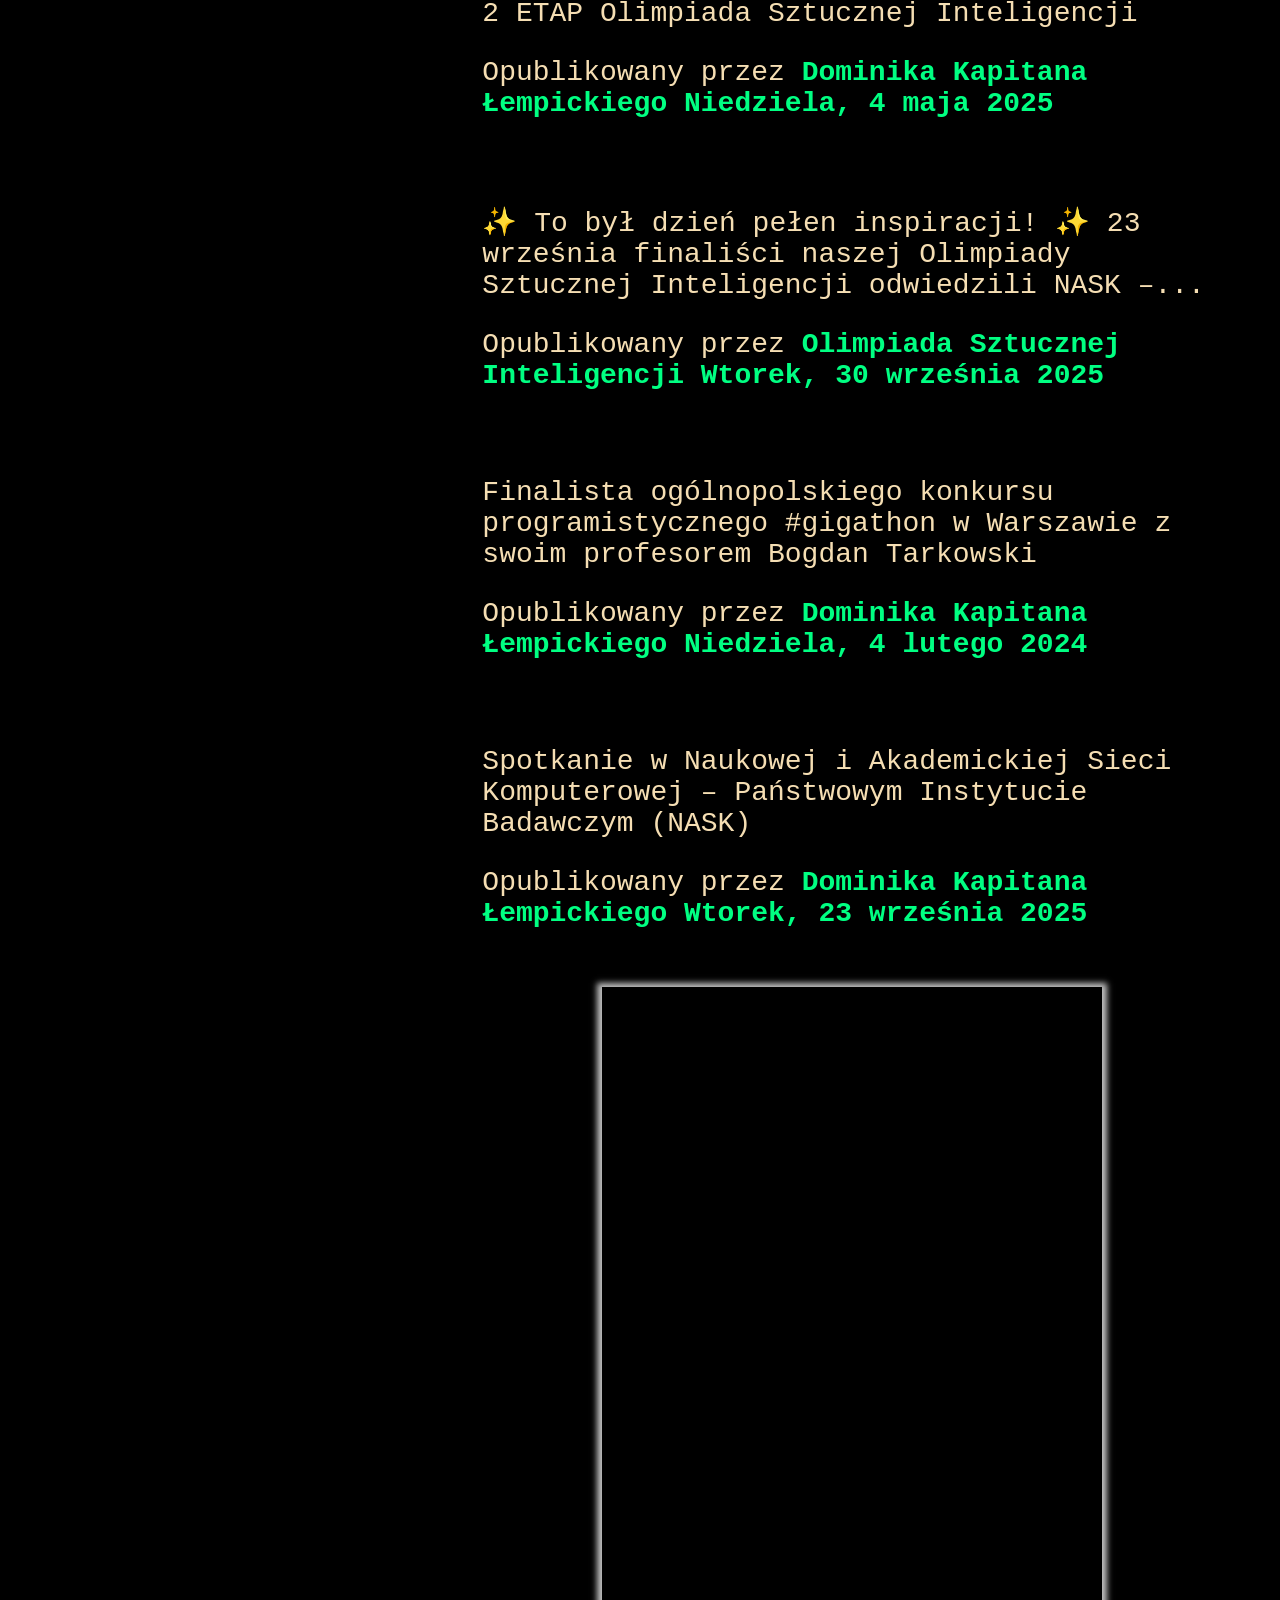
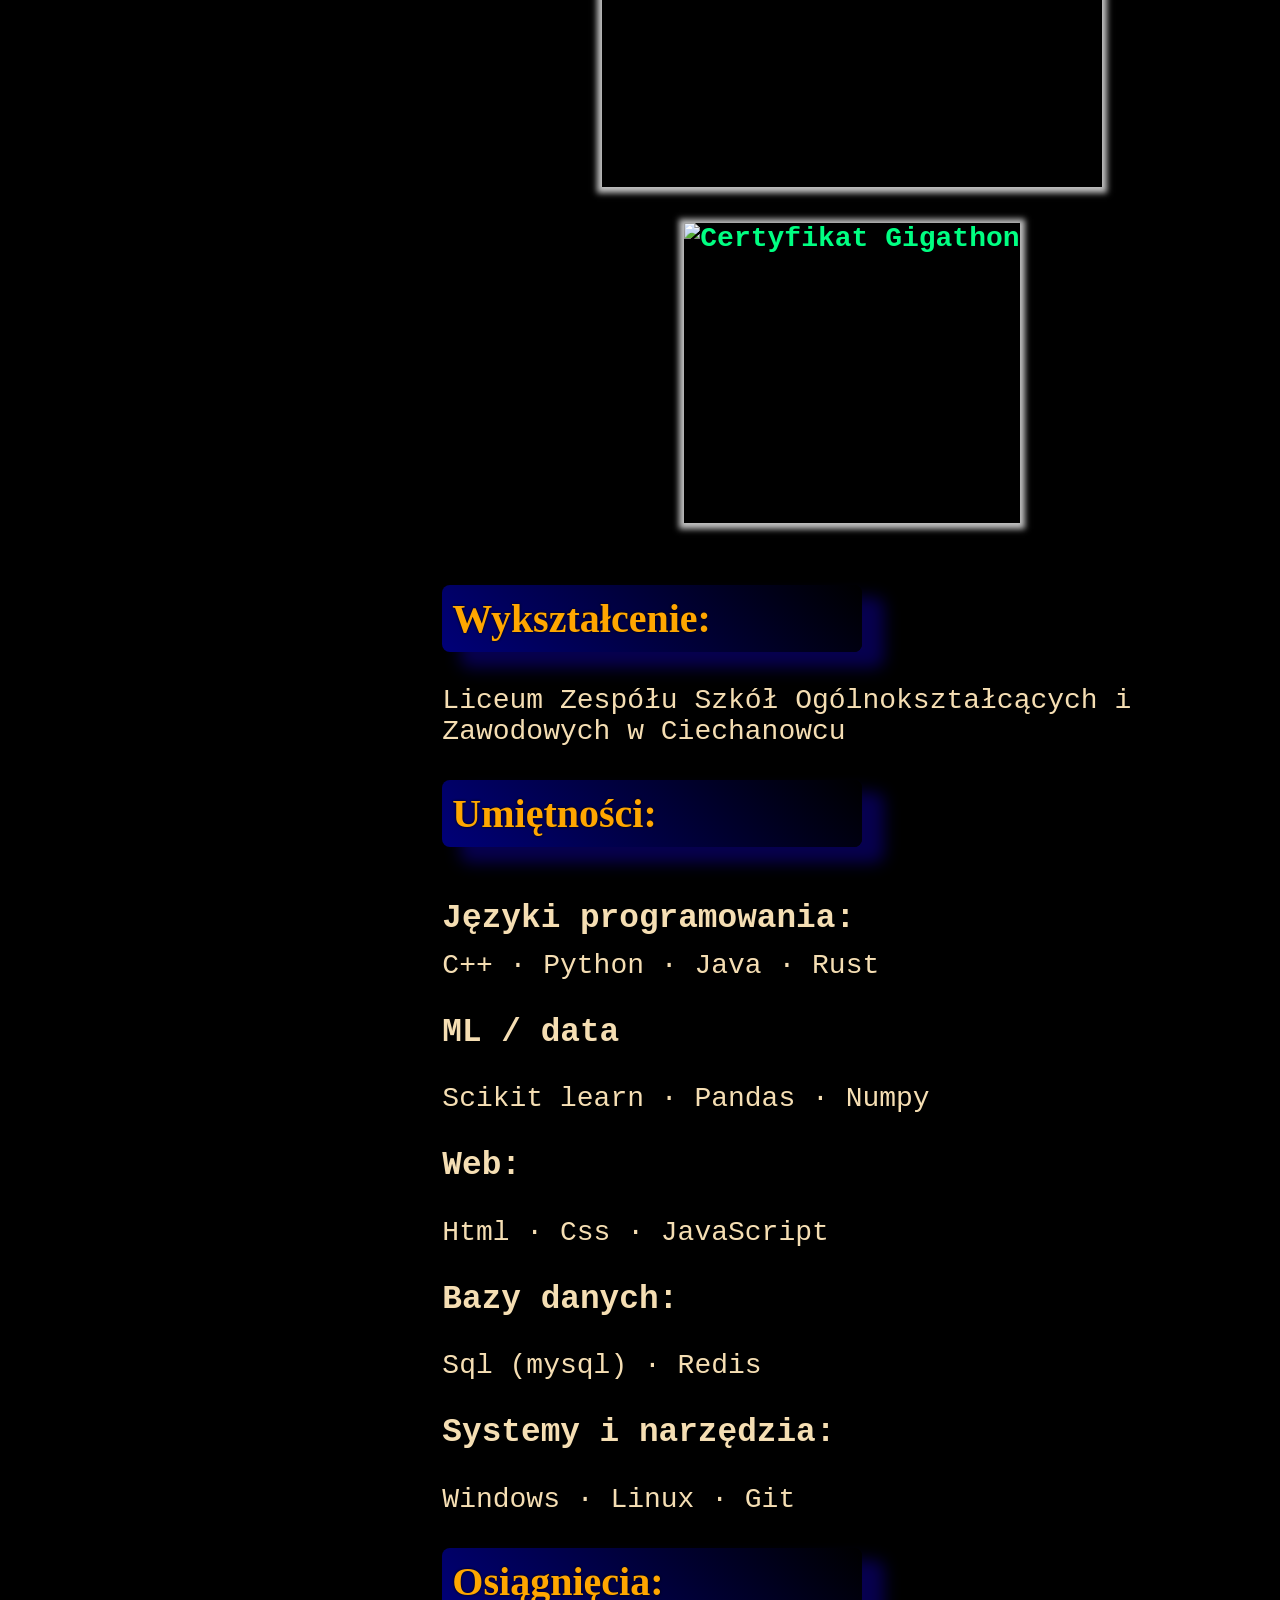
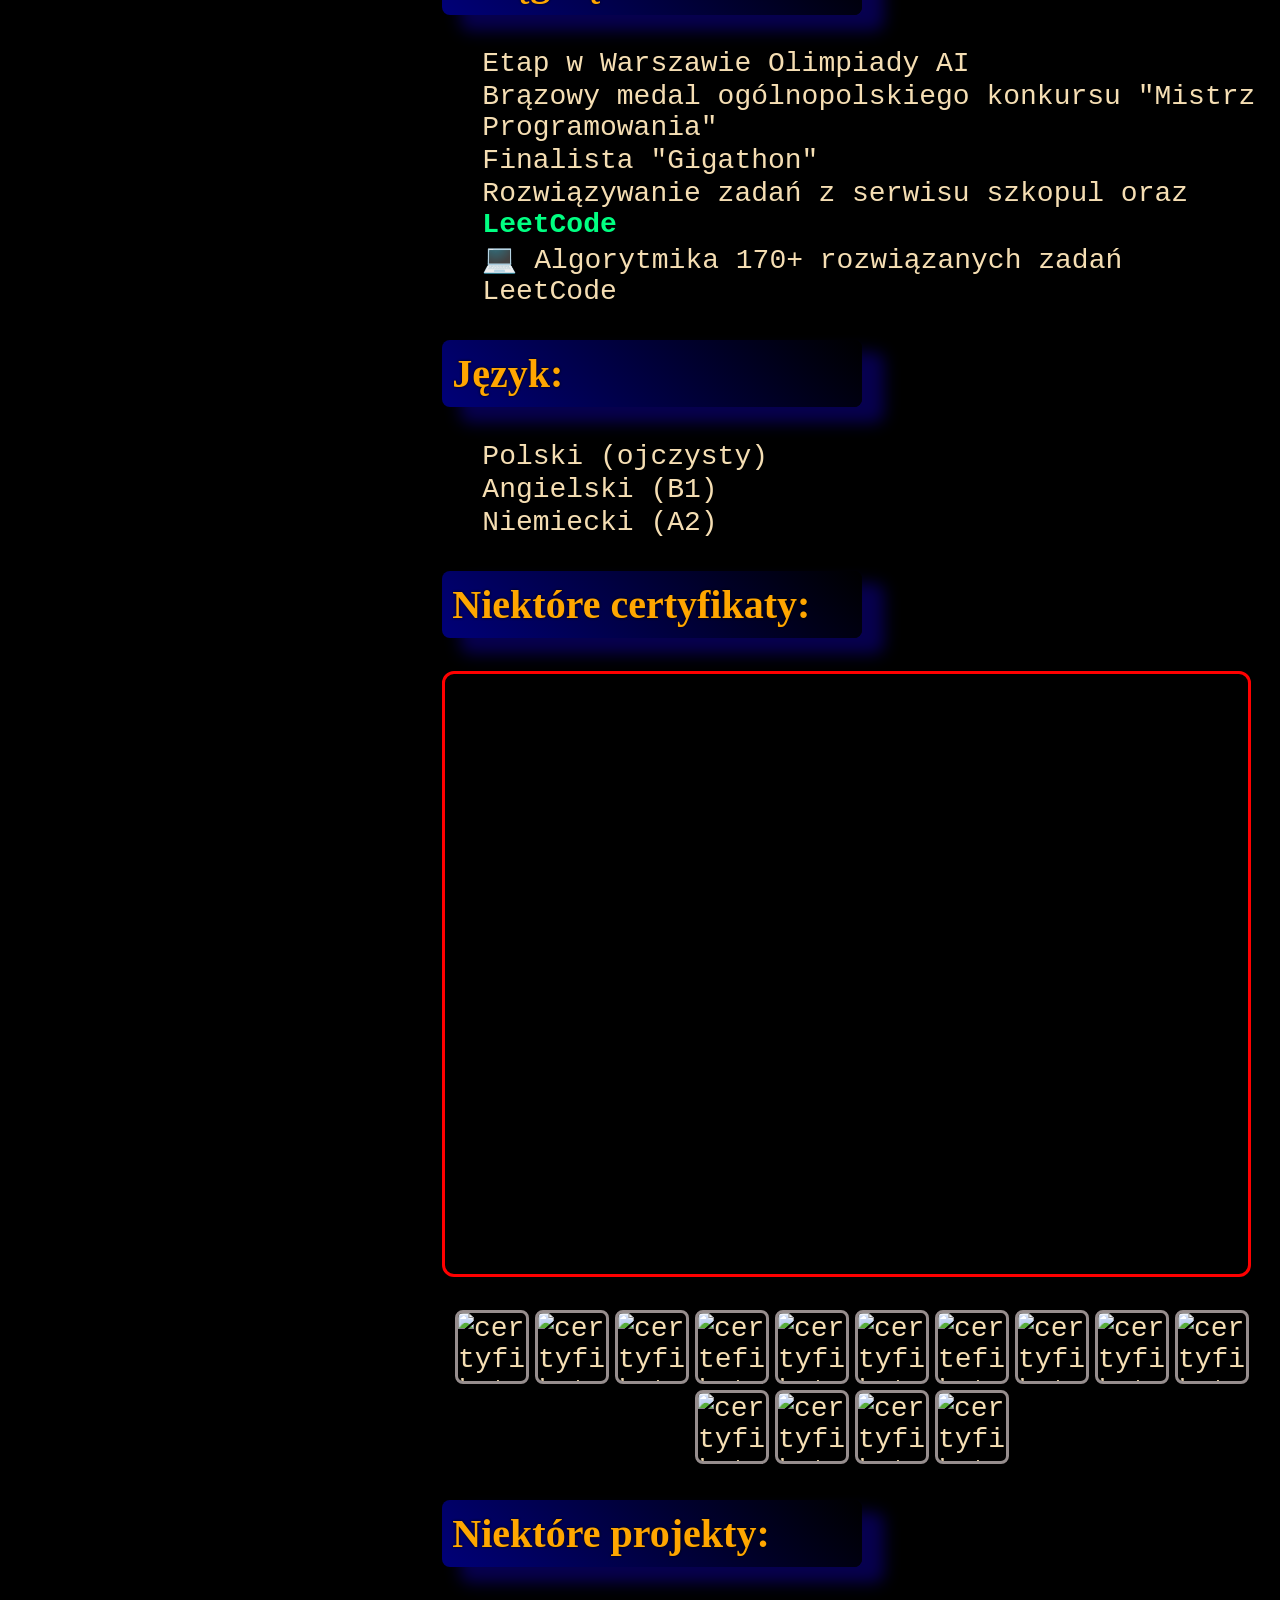
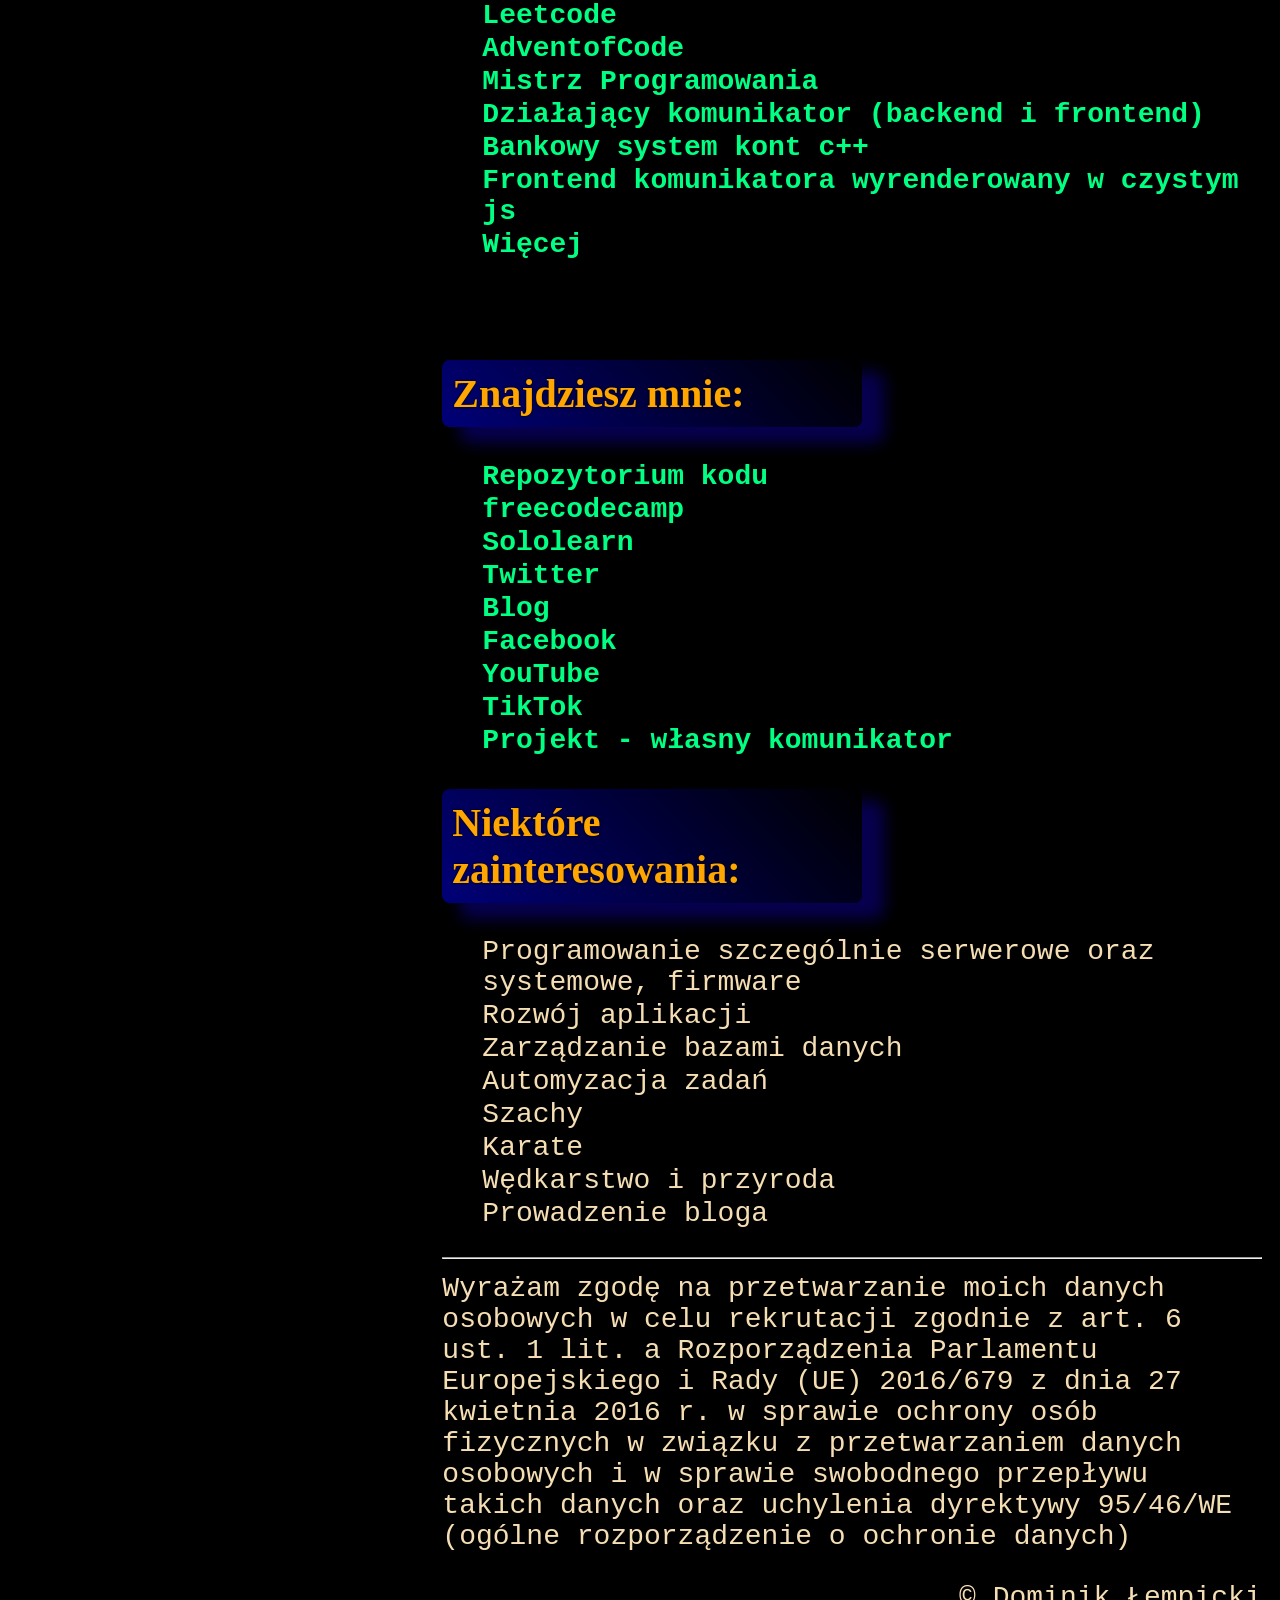
==== commit 09d7822f: "Poprawka błędu w opisie" ====
--- a/index.html
+++ b/index.html
@@ -1,2 +1,2 @@
 <!doctypehtml><html lang=pl><meta charset=UTF-8><meta content="width=device-width,initial-scale=1"name=viewport><title>CV Dominik Łempicki Kapitan</title><link href=css/style.min.css rel=stylesheet><link href=zdjecia/webP/logp.webp rel="shortcut icon"type=image/x-icon><meta content="Dominik Łempicki kapitan"name=author><meta content="Curriculum vitae Dominik Łempicki Kapitan umiejętności oraz certyfikaty,dyplomy,osiągnięcia Wędkarstwo z kaptitanem"name=description><link href="https://fonts.googleapis.com/css2?family=Rubik+Bubbles&display=swap"rel=preload as=style onload='this.onload=null,this.rel="stylesheet"'><noscript><link href="https://fonts.googleapis.com/css2?family=Rubik+Bubbles&display=swap"rel=stylesheet></noscript><aside style=top:0><div class=menu_boczne><div class=selfie><picture><source srcset=zdjecia/avif/selfie.avif type=image/avif><source srcset=zdjecia/webp/selfie.webp type=image/webp><img alt="Dominik Łempicki na konkursie Gigathon"src=zdjecia/selfie.jpg fetchpriority=high style="border:8px groove #365899"decoding=async height=200 width=200></picture><div class=imie>Dominik Łempicki (kapitan)</div><div style=color:silver>Programista fullstack</div></div><div class=dane><div class=naglowek>Dane kontaktowe:</div><ul><li><a href=tel:798334255><svg fill=currentColor height=20 viewBox="0 0 24 24"width=20 xmlns=http://www.w3.org/2000/svg><path d="M6.62 10.79a15.053 15.053 0 0 0 6.59 6.59l2.2-2.2a1 1 0 0 1 1.01-.24 11.05 11.05 0 0 0 3.46.55 1 1 0 0 1 1 1v3.5a1 1 0 0 1-1 1A16 16 0 0 1 3 5a1 1 0 0 1 1-1h3.5a1 1 0 0 1 1 1c0 1.2.19 2.38.55 3.46a1 1 0 0 1-.24 1.01l-2.2 2.2z"/></svg> <span>+798334255</span></a><li><a href=mailto:dominiklempicki@gmail.com><svg fill=currentColor height=20 viewBox="0 0 16 16"width=20 xmlns=http://www.w3.org/2000/svg><path d="M0 4a2 2 0 0 1 2-2h12a2 2 0 0 1 2 2v8a2 2 0 0 1-2 2H2a2 2 0 0 1-2-2V4zm2-1a1 1 0 0 0-1 1v.217l7 4.2 7-4.2V4a1 1 0 0 0-1-1H2zm13 2.383l-5.803 3.483L15 12.117V5.383zm-.034 7.23L9.168 8.796 8 9.805 6.832 8.796 1.034 12.613A1 1 0 0 0 2 13h12a1 1 0 0 0 .966-.387zM1 5.383v6.734l5.803-3.251L1 5.383z"/></svg> <span>dominiklempicki@gmail.com</span></a><li><a href=https://github.com/dominiklempicki><svg fill=currentColor height=20 viewBox="0 0 16 16"width=20 xmlns=http://www.w3.org/2000/svg><path d="M8 0C3.58 0 0 3.58 0 8a8 8 0 0 0 5.47 7.59c.4.073.547-.173.547-.385 0-.19-.007-.693-.01-1.36-2.226.483-2.695-1.073-2.695-1.073-.364-.924-.89-1.17-.89-1.17-.727-.497.055-.487.055-.487.803.056 1.225.825 1.225.825.715 1.223 1.873.87 2.33.666.073-.517.28-.87.508-1.07-1.777-.202-3.644-.888-3.644-3.95 0-.872.31-1.588.824-2.148-.083-.203-.357-1.017.078-2.12 0 0 .672-.215 2.2.82a7.66 7.66 0 0 1 2-.27 7.66 7.66 0 0 1 2 .27c1.527-1.035 2.198-.82 2.198-.82.437 1.103.162 1.917.08 2.12.513.56.823 1.276.823 2.148 0 3.07-1.87 3.745-3.65 3.943.287.246.543.732.543 1.477 0 1.066-.01 1.928-.01 2.188 0 .214.146.462.55.384A8.001 8.001 0 0 0 16 8c0-4.42-3.58-8-8-8z"/></svg><span style=display:inline>GitHub</span></a><li><a href=https://www.facebook.com/Dominiklempickikapitan><svg fill=#00ff82 height=800px viewBox="-337 273 123.5 256"width=800px xmlns=http://www.w3.org/2000/svg id=Layer_1 version=1.1 xml:space=preserve xmlns:xlink=http://www.w3.org/1999/xlink><path d="M-260.9,327.8c0-10.3,9.2-14,19.5-14c10.3,0,21.3,3.2,21.3,3.2l6.6-39.2c0,0-14-4.8-47.4-4.8c-20.5,0-32.4,7.8-41.1,19.3
-	c-8.2,10.9-8.5,28.4-8.5,39.7v25.7H-337V396h26.5v133h49.6V396h39.3l2.9-38.3h-42.2V327.8z"/></svg> <span>Facebook</span></a><li><svg fill=currentColor height=20 viewBox="0 0 24 24"width=20 xmlns=http://www.w3.org/2000/svg><path d="M12 2C8.13 2 5 5.13 5 9c0 5.25 7 13 7 13s7-7.75 7-13c0-3.87-3.13-7-7-7zm0 9.5c-1.38 0-2.5-1.12-2.5-2.5S10.62 6.5 12 6.5s2.5 1.12 2.5 2.5S13.38 11.5 12 11.5z"/></svg> <span>Łempice (18-230 Ciechanowiec)</span><li><svg fill=currentColor height=20 viewBox="0 0 24 24"width=20 xmlns=http://www.w3.org/2000/svg><path d="M19 4h-1V2h-2v2H8V2H6v2H5a2 2 0 0 0-2 2v14a2 2 0 0 0 2 2h14a2 2 0 0 0 2-2V6a2 2 0 0 0-2-2zm0 16H5V9h14v11zm-7-9h5v5h-5z"/></svg> <span id=wiek>19 lat</span></ul></div></div></aside><main><div id=glowna_tresc><h2 class=tytul style=margin:0>O mnie</h2><div>Jestem programistą specjalizującym się w technologiach webowych (HTML, CSS, JavaScript) oraz backendowych (Python, Go, Rust), ze szczególnym zamiłowaniem do niskopoziomowych języków systemowych z rodziny C wraz z firmware. Interesuję się również Machine Learning i jego praktycznym zastosowaniem w analizie danych i automatyzacji procesów. Osiągnąłem wysokie miejsca w konkursie Mistrz Programowania, gigathon oraz awansowałem do etapu w Warszawie Olimpiady Sztucznej Inteligencji jako jedyny z Podlasia, dzięki temu zostałem zaproszony do NASK. po studiach.Szczególnie interesuję się medycyną np. stworzyłem program do analizy EKG z skutecznością klasyfikacji przekraczającą 95%. Poza światem programowania, gdzie czuję się jak ryba w wodzie, prowadzę bloga poświęconego ekosystemom wodnym, przyrodzie, zwierzętom i rolnictwu, zajmuję się też montażem filmów. Jestem pasjonatem nauk ścisłych i przyrodniczych, co wspiera moje analityczne podejście do problemów programistycznych.</div><h2 class=tytul>Gdzie byłem:</h2><div class=gdziebylem><div class=fb-post data-href=https://www.facebook.com/zsoizcc/posts/pfbid0zyJBF8iEFgEFjRbJqT7efhwBFnQi1sDQ4HonSahQtUJrgECyFaxTQC7iJBUbMufZl data-show-text=true data-width=500 title="FINALISTA Ogólnopolskiego konkursu Gigathon"><blockquote cite=https://www.facebook.com/zsoizcc/posts/877908317677066 class=fb-xfbml-parse-ignore><p>Młody programista z naszej szkoły FINALISTĄ Ogólnopolskiego konkursu Gigathon Uczeń naszej szkoły, Dominik Łempicki...</p>Opublikowany przez <a href=https://www.facebook.com/zsoizcc>Zespół Szkół Ogólnokształcących i Zawodowych w Ciechanowcu</a> <a href=https://www.facebook.com/zsoizcc/posts/877908317677066>Wtorek, 6 lutego 2024</a></blockquote></div><div class=fb-post data-href=https://www.facebook.com/zsoizcc/posts/pfbid02155tXsiHTTYpj6Ym92ZojP3JvC4Sx6ryms1iZkBabzvwJavZa8o7hxKW23FYcxw5l data-show-text=true data-width=500 title="2 etap olimpiady ai"><blockquote cite=https://www.facebook.com/zsoizcc/posts/1204324721702089 class=fb-xfbml-parse-ignore><p>Dominik Łempicki jako jedyny uczeń z Województwa Podlaskiego awansował do II etapu Ogólnopolskiej Olimpiady Sztucznej...</p>Opublikowany przez <a href=https://www.facebook.com/zsoizcc>Zespół Szkół Ogólnokształcących i Zawodowych w Ciechanowcu</a> <a href=https://www.facebook.com/zsoizcc/posts/1204324721702089>Piątek, 4 kwietnia 2025</a></blockquote></div><div class=fb-post data-href=https://www.facebook.com/Dominiklempickikapitan/posts/pfbid0QGt8JaDBBpGFDde7uToWzLqhNEhkW5GdJC65vPgfi5izjGbYr7r3uLHKFeJZffyQl data-show-text=true data-width=500 title="2 ETAP Olimpiada Sztucznej Inteligencji"><blockquote cite=https://www.facebook.com/Dominiklempickikapitan/posts/1794598657779537 class=fb-xfbml-parse-ignore><p>2 ETAP Olimpiada Sztucznej Inteligencji</p>Opublikowany przez <a href=https://www.facebook.com/Dominiklempickikapitan>Dominika Kapitana Łempickiego</a> <a href=https://www.facebook.com/Dominiklempickikapitan/posts/1794598657779537>Niedziela, 4 maja 2025</a></blockquote></div><div class=fb-post data-href=https://www.facebook.com/olimpiadaai/posts/pfbid0ugXSwqfJTkBSpA87yHYXJv2PxUVCFN1PCE9jv8MosgdKUUF3EzoffiUdR5hPoGq6l data-show-text=true data-width=500 title="Wizyta w NASK"><blockquote cite=https://www.facebook.com/olimpiadaai/posts/122214384638279987 class=fb-xfbml-parse-ignore><p>✨ To był dzień pełen inspiracji! ✨ 23 września finaliści naszej Olimpiady Sztucznej Inteligencji odwiedzili NASK –...</p>Opublikowany przez <a href=https://www.facebook.com/olimpiadaai>Olimpiada Sztucznej Inteligencji</a> <a href=https://www.facebook.com/olimpiadaai/posts/122214384638279987>Wtorek, 30 września 2025</a></blockquote></div><div class=fb-post data-href=https://www.facebook.com/Dominiklempickikapitan/posts/pfbid0KiA4PJjUpSWMCcbPmiD2hCxr4NgVyRXyr9uSYbbsVmfqFFkdHcDyK6MbJaav4sBdl data-show-text=true data-width=500 title="Finalista ogólnopolskiego konkursu programistycznego Gigathon"><blockquote cite=https://www.facebook.com/Dominiklempickikapitan/posts/1497085174197555 class=fb-xfbml-parse-ignore><p>Finalista ogólnopolskiego konkursu programistycznego #gigathon w Warszawie z swoim profesorem Bogdan Tarkowski</p>Opublikowany przez <a href=https://www.facebook.com/Dominiklempickikapitan>Dominika Kapitana Łempickiego</a> <a href=https://www.facebook.com/Dominiklempickikapitan/posts/1497085174197555>Niedziela, 4 lutego 2024</a></blockquote></div><div class=fb-post data-href=https://www.facebook.com/Dominiklempickikapitan/posts/pfbid0P32ERDbUKZJ1mQDAZ3XPMwYFyVA9AssZVhuwkoKaMERG6qWH545w7hNv5As71iXRl data-show-text=true data-width=500 title="Wizyta w Nask"><blockquote cite=https://www.facebook.com/Dominiklempickikapitan/posts/1903939433512125 class=fb-xfbml-parse-ignore><p>Spotkanie w Naukowej i Akademickiej Sieci Komputerowej – Państwowym Instytucie Badawczym (NASK)</p>Opublikowany przez <a href=https://www.facebook.com/Dominiklempickikapitan>Dominika Kapitana Łempickiego</a> <a href=https://www.facebook.com/Dominiklempickikapitan/posts/1903939433512125>Wtorek, 23 września 2025</a></blockquote></div><div><iframe allowfullscreen allowfullscreen allow="autoplay; clipboard-write; encrypted-media; picture-in-picture; web-share"frameborder=0 height=800px scrolling=no src="https://www.facebook.com/plugins/video.php?height=476&href=https%3A%2F%2Fwww.facebook.com%2Freel%2F763630049911822%2F&show_text=true&width=267&t=0"style=border:none;overflow:hidden title="Ministerstwo cyfryzacji - wizyta w Nask"width=500></iframe></div><a href="https://credsverse.com/credentials/9d785568-4937-40e9-8787-b43230a7b1c2?fbclid=IwY2xjawPPTllleHRuA2FlbQIxMQBzcnRjBmFwcF9pZBAyMjIwMzkxNzg4MjAwODkyAAEeju4ZQeWBdmvF-pwT8iTVuGellmcorJX7qVUdOM_Edz1Za0jNZ-9vegCsOYU_aem_NtvZCkdCqLCiqmE-UlwUAg"><img alt="Certyfikat Gigathon"src=https://cdn.certifier.io/6f722489-f0f0-4aa0-931f-7199e52ff1f6/credentials/01hyzyt5p53fsea0wakky8whdn/designs/01hyj7pybj0xwspe8j5mjzrhkd/EOHibd-Ade.png></a></div><h2 class=tytul>Wykształcenie:</h2><div>Liceum Zespółu Szkół Ogólnokształcących i Zawodowych w Ciechanowcu</div><h2 class=tytul>Umiętności:</h2><div><h3 style=top:20px;position:relative>Języki programowania:</h3><div>C++ · Python · Java · Rust</div><h3>ML / data</h3><div>Scikit learn · Pandas · Numpy</div><h3>Web:</h3><div>Html · Css · JavaScript</div><h3>Bazy danych:</h3><div>Sql (mysql) · Redis</div><h3>Systemy i narzędzia:</h3><div>Windows · Linux · Git</div></div><h2 class=tytul>Osiągnięcia:</h2><div><ul><li>Etap w Warszawie Olimpiady AI<li>Brązowy medal ogólnopolskiego konkursu "Mistrz Programowania"<li>Finalista "Gigathon"<li>Rozwiązywanie zadań z serwisu szkopul oraz <a href=https://leetcode.com/u/dominik_kapitan/ >LeetCode</a><li>💻 Algorytmika 170+ rozwiązanych zadań LeetCode</ul></div><h2 class=tytul>Język:</h2><div><ul><li>Polski (ojczysty)<li>Angielski (B1)<li>Niemiecki (A2)</ul></div><h2 class=tytul>Niektóre certyfikaty:</h2><div id=certfikaty><img alt="certyfikat mistrz programowania"src=zdjecia/webP//broz.webp class=animowanie_cert style=display:block> <img alt="certyfikat mistrz programowania"src=zdjecia/webP//mstrzprogramowanilaurelat.webp fetchpriority=high loading=lazy class=animowanie_cert> <img alt="certyfikat microsoftu"src=zdjecia/webP//F6xVUjkWAAA0ye8.webp fetchpriority=high loading=lazy class=animowanie_cert> <img alt="certyfikat dostania się do gigathonu"src=zdjecia/webP//gigathon.webp fetchpriority=high loading=lazy> <img alt=certyfikat src=zdjecia/webP//2.webp fetchpriority=low loading=lazy class=animowanie_cert> <img alt="certefikat cpp"src=zdjecia/webP//ad318a31-8f3f-4135-a112-79e515733f51.webp fetchpriority=low loading=lazy> <img alt=certyfikat src=zdjecia/webP//3.webp fetchpriority=low loading=lazy class=animowanie_cert> <img alt=certyfikat src=zdjecia/webP//F6sPImLW4AAuHIr.webp fetchpriority=low loading=lazy class=animowanie_cert> <img alt=certyfikat src=zdjecia/webP//6.webp fetchpriority=low loading=lazy class=animowanie_cert> <img alt=certyfikat src=zdjecia/webP//7.webp fetchpriority=low loading=lazy class=animowanie_cert> <img alt=certyfikat src=zdjecia/webP//8.webp fetchpriority=low loading=lazy class=animowanie_cert> <img alt=certyfikat src=zdjecia/webP//9.webp fetchpriority=low loading=lazy class=animowanie_cert> <img alt=certyfikat src=zdjecia/webP//10.webp fetchpriority=low loading=lazy class=animowanie_cert> <img alt=certyfikat src=zdjecia/webP//12.webp fetchpriority=low loading=lazy class=animowanie_cert></div><div id=certifikaty_male><img alt="certyfikat mistrz programowania"src=zdjecia/min_webP//broz.webp fetchpriority=high loading=lazy style=display:block> <img alt="certyfikat mistrz programowania"src=zdjecia/min_webP//mstrzprogramowanilaurelat.webp fetchpriority=high loading=lazy> <img alt="certyfikat microsoftu"src=zdjecia/min_webP//F6xVUjkWAAA0ye8.webp fetchpriority=high loading=lazy> <img alt="certefikat dostania się do gigathonu"src=zdjecia/min_webP//gigathon.webp fetchpriority=high loading=lazy> <img alt=certyfikat src=zdjecia/min_webP//2.webp fetchpriority=high loading=lazy><img alt=certyfikat src=zdjecia/webP//F6sPImLW4AAuHIr.webp> <img alt="certefikat cpp"src=zdjecia/min_webP//ad318a31-8f3f-4135-a112-79e515733f51.webp fetchpriority=high loading=lazy> <img alt=certyfikat src=zdjecia/min_webP//3.webp fetchpriority=high loading=lazy> <img alt=certyfikat src=zdjecia/min_webP//6.webp fetchpriority=high loading=lazy> <img alt=certyfikat src=zdjecia/min_webP//7.webp fetchpriority=high loading=lazy> <img alt=certyfikat src=zdjecia/min_webP//8.webp fetchpriority=high loading=lazy> <img alt=certyfikat src=zdjecia/min_webP//9.webp fetchpriority=high loading=lazy> <img alt=certyfikat src=zdjecia/min_webP//10.webp fetchpriority=high loading=lazy><img alt=certyfikat src=zdjecia/webP//12.webp></div><h2 class=tytul>Niektóre projekty:</h2><div><ul><li><a href=https://github.com/dominiklempicki/leetCode>Leetcode</a><li><a href=https://github.com/dominiklempicki/AdventofCode>AdventofCode</a><li><a href=https://github.com/dominiklempicki/mistrzProgramowania2025>Mistrz Programowania</a><li><a href=https://github.com/dominiklempicki/portal>Działający komunikator (backend i frontend)</a><li><a href=https://github.com/dominiklempicki/konsolowy_system_kont_na_plikach>Bankowy system kont c++</a><li><a href=https://github.com/dominiklempicki/frontend_komuniktatora>Frontend komunikatora wyrenderowany w czystym js</a><li><a href="https://github.com/dominiklempicki?tab=repositories">Więcej</a></ul></div><h2 class=tytul style=margin-top:100px>Znajdziesz mnie:</h2><div><ul><li><a href=https://github.com/dominiklempicki>Repozytorium kodu</a><li><a href=https://www.freecodecamp.org/wedkarstwozkapitanem>freecodecamp</a><li><a href=https://www.sololearn.com/en/profile/26897495>Sololearn</a><li><a href=https://twitter.com/dominikapitan>Twitter</a><li><a href=https://wedkarstwozkapitanem.blogspot.com/ >Blog</a><li><a href=https://www.facebook.com/Dominiklempickikapitan/ >Facebook</a><li><a href=https://www.youtube.com/channel/UCrQA7CzeQaFpcJ7a7vi7HYA>YouTube</a><li><a href="https://www.tiktok.com/@wedkarstwozkapitanem?lang=pl">TikTok</a><li><a href=https://wzk.ct8.pl/ >Projekt - własny komunikator</a></ul></div><h2 class=tytul>Niektóre zainteresowania:</h2><div><ul><li>Programowanie szczególnie serwerowe oraz systemowe, firmware<li>Rozwój aplikacji<li>Zarządzanie bazami danych<li>Automyzacja zadań<li>Szachy<li>Karate<li>Wędkarstwo i przyroda<li>Prowadzenie bloga</ul></div><footer><hr>Wyrażam zgodę na przetwarzanie moich danych osobowych w celu rekrutacji zgodnie z art. 6 ust. 1 lit. a Rozporządzenia Parlamentu Europejskiego i Rady (UE) 2016/679 z dnia 27 kwietnia 2016 r. w sprawie ochrony osób fizycznych w związku z przetwarzaniem danych osobowych i w sprawie swobodnego przepływu takich danych oraz uchylenia dyrektywy 95/46/WE (ogólne rozporządzenie o ochronie danych)<div style=float:right>© Dominik Łempicki</div></footer></div></main><script src="https://connect.facebook.net/pl_PL/sdk.js#xfbml=1&version=v24.0&appId=APP_ID"async crossorigin=anonymous defer></script><script src=js/script.min.js></script>+	c-8.2,10.9-8.5,28.4-8.5,39.7v25.7H-337V396h26.5v133h49.6V396h39.3l2.9-38.3h-42.2V327.8z"/></svg> <span>Facebook</span></a><li><svg fill=currentColor height=20 viewBox="0 0 24 24"width=20 xmlns=http://www.w3.org/2000/svg><path d="M12 2C8.13 2 5 5.13 5 9c0 5.25 7 13 7 13s7-7.75 7-13c0-3.87-3.13-7-7-7zm0 9.5c-1.38 0-2.5-1.12-2.5-2.5S10.62 6.5 12 6.5s2.5 1.12 2.5 2.5S13.38 11.5 12 11.5z"/></svg> <span>Łempice (18-230 Ciechanowiec)</span><li><svg fill=currentColor height=20 viewBox="0 0 24 24"width=20 xmlns=http://www.w3.org/2000/svg><path d="M19 4h-1V2h-2v2H8V2H6v2H5a2 2 0 0 0-2 2v14a2 2 0 0 0 2 2h14a2 2 0 0 0 2-2V6a2 2 0 0 0-2-2zm0 16H5V9h14v11zm-7-9h5v5h-5z"/></svg> <span id=wiek>19 lat</span></ul></div></div></aside><main><div id=glowna_tresc><h2 class=tytul style=margin:0>O mnie</h2><div>Jestem programistą specjalizującym się w technologiach webowych (HTML, CSS, JavaScript) oraz backendowych (Python, Go, Rust), ze szczególnym zamiłowaniem do niskopoziomowych języków systemowych z rodziny C wraz z firmware. Interesuję się również Machine Learning i jego praktycznym zastosowaniem w analizie danych i automatyzacji procesów. Osiągnąłem wysokie miejsca w konkursie Mistrz Programowania, gigathon oraz awansowałem do etapu w Warszawie Olimpiady Sztucznej Inteligencji jako jedyny z Podlasia, dzięki temu zostałem zaproszony do NASK.Szczególnie interesuję się medycyną np. stworzyłem program do analizy EKG z skutecznością klasyfikacji przekraczającą 95%. Poza światem programowania, gdzie czuję się jak ryba w wodzie, prowadzę bloga poświęconego ekosystemom wodnym, przyrodzie, zwierzętom i rolnictwu, zajmuję się też montażem filmów. Jestem pasjonatem nauk ścisłych i przyrodniczych, co wspiera moje analityczne podejście do problemów programistycznych.</div><h2 class=tytul>Gdzie byłem:</h2><div class=gdziebylem><div class=fb-post data-href=https://www.facebook.com/zsoizcc/posts/pfbid0zyJBF8iEFgEFjRbJqT7efhwBFnQi1sDQ4HonSahQtUJrgECyFaxTQC7iJBUbMufZl data-show-text=true data-width=500 title="FINALISTA Ogólnopolskiego konkursu Gigathon"><blockquote cite=https://www.facebook.com/zsoizcc/posts/877908317677066 class=fb-xfbml-parse-ignore><p>Młody programista z naszej szkoły FINALISTĄ Ogólnopolskiego konkursu Gigathon Uczeń naszej szkoły, Dominik Łempicki...</p>Opublikowany przez <a href=https://www.facebook.com/zsoizcc>Zespół Szkół Ogólnokształcących i Zawodowych w Ciechanowcu</a> <a href=https://www.facebook.com/zsoizcc/posts/877908317677066>Wtorek, 6 lutego 2024</a></blockquote></div><div class=fb-post data-href=https://www.facebook.com/zsoizcc/posts/pfbid02155tXsiHTTYpj6Ym92ZojP3JvC4Sx6ryms1iZkBabzvwJavZa8o7hxKW23FYcxw5l data-show-text=true data-width=500 title="2 etap olimpiady ai"><blockquote cite=https://www.facebook.com/zsoizcc/posts/1204324721702089 class=fb-xfbml-parse-ignore><p>Dominik Łempicki jako jedyny uczeń z Województwa Podlaskiego awansował do II etapu Ogólnopolskiej Olimpiady Sztucznej...</p>Opublikowany przez <a href=https://www.facebook.com/zsoizcc>Zespół Szkół Ogólnokształcących i Zawodowych w Ciechanowcu</a> <a href=https://www.facebook.com/zsoizcc/posts/1204324721702089>Piątek, 4 kwietnia 2025</a></blockquote></div><div class=fb-post data-href=https://www.facebook.com/Dominiklempickikapitan/posts/pfbid0QGt8JaDBBpGFDde7uToWzLqhNEhkW5GdJC65vPgfi5izjGbYr7r3uLHKFeJZffyQl data-show-text=true data-width=500 title="2 ETAP Olimpiada Sztucznej Inteligencji"><blockquote cite=https://www.facebook.com/Dominiklempickikapitan/posts/1794598657779537 class=fb-xfbml-parse-ignore><p>2 ETAP Olimpiada Sztucznej Inteligencji</p>Opublikowany przez <a href=https://www.facebook.com/Dominiklempickikapitan>Dominika Kapitana Łempickiego</a> <a href=https://www.facebook.com/Dominiklempickikapitan/posts/1794598657779537>Niedziela, 4 maja 2025</a></blockquote></div><div class=fb-post data-href=https://www.facebook.com/olimpiadaai/posts/pfbid0ugXSwqfJTkBSpA87yHYXJv2PxUVCFN1PCE9jv8MosgdKUUF3EzoffiUdR5hPoGq6l data-show-text=true data-width=500 title="Wizyta w NASK"><blockquote cite=https://www.facebook.com/olimpiadaai/posts/122214384638279987 class=fb-xfbml-parse-ignore><p>✨ To był dzień pełen inspiracji! ✨ 23 września finaliści naszej Olimpiady Sztucznej Inteligencji odwiedzili NASK –...</p>Opublikowany przez <a href=https://www.facebook.com/olimpiadaai>Olimpiada Sztucznej Inteligencji</a> <a href=https://www.facebook.com/olimpiadaai/posts/122214384638279987>Wtorek, 30 września 2025</a></blockquote></div><div class=fb-post data-href=https://www.facebook.com/Dominiklempickikapitan/posts/pfbid0KiA4PJjUpSWMCcbPmiD2hCxr4NgVyRXyr9uSYbbsVmfqFFkdHcDyK6MbJaav4sBdl data-show-text=true data-width=500 title="Finalista ogólnopolskiego konkursu programistycznego Gigathon"><blockquote cite=https://www.facebook.com/Dominiklempickikapitan/posts/1497085174197555 class=fb-xfbml-parse-ignore><p>Finalista ogólnopolskiego konkursu programistycznego #gigathon w Warszawie z swoim profesorem Bogdan Tarkowski</p>Opublikowany przez <a href=https://www.facebook.com/Dominiklempickikapitan>Dominika Kapitana Łempickiego</a> <a href=https://www.facebook.com/Dominiklempickikapitan/posts/1497085174197555>Niedziela, 4 lutego 2024</a></blockquote></div><div class=fb-post data-href=https://www.facebook.com/Dominiklempickikapitan/posts/pfbid0P32ERDbUKZJ1mQDAZ3XPMwYFyVA9AssZVhuwkoKaMERG6qWH545w7hNv5As71iXRl data-show-text=true data-width=500 title="Wizyta w Nask"><blockquote cite=https://www.facebook.com/Dominiklempickikapitan/posts/1903939433512125 class=fb-xfbml-parse-ignore><p>Spotkanie w Naukowej i Akademickiej Sieci Komputerowej – Państwowym Instytucie Badawczym (NASK)</p>Opublikowany przez <a href=https://www.facebook.com/Dominiklempickikapitan>Dominika Kapitana Łempickiego</a> <a href=https://www.facebook.com/Dominiklempickikapitan/posts/1903939433512125>Wtorek, 23 września 2025</a></blockquote></div><div><iframe allowfullscreen allowfullscreen allow="autoplay; clipboard-write; encrypted-media; picture-in-picture; web-share"frameborder=0 height=800px scrolling=no src="https://www.facebook.com/plugins/video.php?height=476&href=https%3A%2F%2Fwww.facebook.com%2Freel%2F763630049911822%2F&show_text=true&width=267&t=0"style=border:none;overflow:hidden title="Ministerstwo cyfryzacji - wizyta w Nask"width=500></iframe></div><a href="https://credsverse.com/credentials/9d785568-4937-40e9-8787-b43230a7b1c2?fbclid=IwY2xjawPPTllleHRuA2FlbQIxMQBzcnRjBmFwcF9pZBAyMjIwMzkxNzg4MjAwODkyAAEeju4ZQeWBdmvF-pwT8iTVuGellmcorJX7qVUdOM_Edz1Za0jNZ-9vegCsOYU_aem_NtvZCkdCqLCiqmE-UlwUAg"><img alt="Certyfikat Gigathon"src=https://cdn.certifier.io/6f722489-f0f0-4aa0-931f-7199e52ff1f6/credentials/01hyzyt5p53fsea0wakky8whdn/designs/01hyj7pybj0xwspe8j5mjzrhkd/EOHibd-Ade.png></a></div><h2 class=tytul>Wykształcenie:</h2><div>Liceum Zespółu Szkół Ogólnokształcących i Zawodowych w Ciechanowcu</div><h2 class=tytul>Umiętności:</h2><div><h3 style=top:20px;position:relative>Języki programowania:</h3><div>C++ · Python · Java · Rust</div><h3>ML / data</h3><div>Scikit learn · Pandas · Numpy</div><h3>Web:</h3><div>Html · Css · JavaScript</div><h3>Bazy danych:</h3><div>Sql (mysql) · Redis</div><h3>Systemy i narzędzia:</h3><div>Windows · Linux · Git</div></div><h2 class=tytul>Osiągnięcia:</h2><div><ul><li>Etap w Warszawie Olimpiady AI<li>Brązowy medal ogólnopolskiego konkursu "Mistrz Programowania"<li>Finalista "Gigathon"<li>Rozwiązywanie zadań z serwisu szkopul oraz <a href=https://leetcode.com/u/dominik_kapitan/ >LeetCode</a><li>💻 Algorytmika 170+ rozwiązanych zadań LeetCode</ul></div><h2 class=tytul>Język:</h2><div><ul><li>Polski (ojczysty)<li>Angielski (B1)<li>Niemiecki (A2)</ul></div><h2 class=tytul>Niektóre certyfikaty:</h2><div id=certfikaty><img alt="certyfikat mistrz programowania"src=zdjecia/webP//broz.webp class=animowanie_cert style=display:block> <img alt="certyfikat mistrz programowania"src=zdjecia/webP//mstrzprogramowanilaurelat.webp fetchpriority=high loading=lazy class=animowanie_cert> <img alt="certyfikat microsoftu"src=zdjecia/webP//F6xVUjkWAAA0ye8.webp fetchpriority=high loading=lazy class=animowanie_cert> <img alt="certyfikat dostania się do gigathonu"src=zdjecia/webP//gigathon.webp fetchpriority=high loading=lazy> <img alt=certyfikat src=zdjecia/webP//2.webp fetchpriority=low loading=lazy class=animowanie_cert> <img alt="certefikat cpp"src=zdjecia/webP//ad318a31-8f3f-4135-a112-79e515733f51.webp fetchpriority=low loading=lazy> <img alt=certyfikat src=zdjecia/webP//3.webp fetchpriority=low loading=lazy class=animowanie_cert> <img alt=certyfikat src=zdjecia/webP//F6sPImLW4AAuHIr.webp fetchpriority=low loading=lazy class=animowanie_cert> <img alt=certyfikat src=zdjecia/webP//6.webp fetchpriority=low loading=lazy class=animowanie_cert> <img alt=certyfikat src=zdjecia/webP//7.webp fetchpriority=low loading=lazy class=animowanie_cert> <img alt=certyfikat src=zdjecia/webP//8.webp fetchpriority=low loading=lazy class=animowanie_cert> <img alt=certyfikat src=zdjecia/webP//9.webp fetchpriority=low loading=lazy class=animowanie_cert> <img alt=certyfikat src=zdjecia/webP//10.webp fetchpriority=low loading=lazy class=animowanie_cert> <img alt=certyfikat src=zdjecia/webP//12.webp fetchpriority=low loading=lazy class=animowanie_cert></div><div id=certifikaty_male><img alt="certyfikat mistrz programowania"src=zdjecia/min_webP//broz.webp fetchpriority=high loading=lazy style=display:block> <img alt="certyfikat mistrz programowania"src=zdjecia/min_webP//mstrzprogramowanilaurelat.webp fetchpriority=high loading=lazy> <img alt="certyfikat microsoftu"src=zdjecia/min_webP//F6xVUjkWAAA0ye8.webp fetchpriority=high loading=lazy> <img alt="certefikat dostania się do gigathonu"src=zdjecia/min_webP//gigathon.webp fetchpriority=high loading=lazy> <img alt=certyfikat src=zdjecia/min_webP//2.webp fetchpriority=high loading=lazy><img alt=certyfikat src=zdjecia/webP//F6sPImLW4AAuHIr.webp> <img alt="certefikat cpp"src=zdjecia/min_webP//ad318a31-8f3f-4135-a112-79e515733f51.webp fetchpriority=high loading=lazy> <img alt=certyfikat src=zdjecia/min_webP//3.webp fetchpriority=high loading=lazy> <img alt=certyfikat src=zdjecia/min_webP//6.webp fetchpriority=high loading=lazy> <img alt=certyfikat src=zdjecia/min_webP//7.webp fetchpriority=high loading=lazy> <img alt=certyfikat src=zdjecia/min_webP//8.webp fetchpriority=high loading=lazy> <img alt=certyfikat src=zdjecia/min_webP//9.webp fetchpriority=high loading=lazy> <img alt=certyfikat src=zdjecia/min_webP//10.webp fetchpriority=high loading=lazy><img alt=certyfikat src=zdjecia/webP//12.webp></div><h2 class=tytul>Niektóre projekty:</h2><div><ul><li><a href=https://github.com/dominiklempicki/leetCode>Leetcode</a><li><a href=https://github.com/dominiklempicki/AdventofCode>AdventofCode</a><li><a href=https://github.com/dominiklempicki/mistrzProgramowania2025>Mistrz Programowania</a><li><a href=https://github.com/dominiklempicki/portal>Działający komunikator (backend i frontend)</a><li><a href=https://github.com/dominiklempicki/konsolowy_system_kont_na_plikach>Bankowy system kont c++</a><li><a href=https://github.com/dominiklempicki/frontend_komuniktatora>Frontend komunikatora wyrenderowany w czystym js</a><li><a href="https://github.com/dominiklempicki?tab=repositories">Więcej</a></ul></div><h2 class=tytul style=margin-top:100px>Znajdziesz mnie:</h2><div><ul><li><a href=https://github.com/dominiklempicki>Repozytorium kodu</a><li><a href=https://www.freecodecamp.org/wedkarstwozkapitanem>freecodecamp</a><li><a href=https://www.sololearn.com/en/profile/26897495>Sololearn</a><li><a href=https://twitter.com/dominikapitan>Twitter</a><li><a href=https://wedkarstwozkapitanem.blogspot.com/ >Blog</a><li><a href=https://www.facebook.com/Dominiklempickikapitan/ >Facebook</a><li><a href=https://www.youtube.com/channel/UCrQA7CzeQaFpcJ7a7vi7HYA>YouTube</a><li><a href="https://www.tiktok.com/@wedkarstwozkapitanem?lang=pl">TikTok</a><li><a href=https://wzk.ct8.pl/ >Projekt - własny komunikator</a></ul></div><h2 class=tytul>Niektóre zainteresowania:</h2><div><ul><li>Programowanie szczególnie serwerowe oraz systemowe, firmware<li>Rozwój aplikacji<li>Zarządzanie bazami danych<li>Automyzacja zadań<li>Szachy<li>Karate<li>Wędkarstwo i przyroda<li>Prowadzenie bloga</ul></div><footer><hr>Wyrażam zgodę na przetwarzanie moich danych osobowych w celu rekrutacji zgodnie z art. 6 ust. 1 lit. a Rozporządzenia Parlamentu Europejskiego i Rady (UE) 2016/679 z dnia 27 kwietnia 2016 r. w sprawie ochrony osób fizycznych w związku z przetwarzaniem danych osobowych i w sprawie swobodnego przepływu takich danych oraz uchylenia dyrektywy 95/46/WE (ogólne rozporządzenie o ochronie danych)<div style=float:right>© Dominik Łempicki</div></footer></div></main><script src="https://connect.facebook.net/pl_PL/sdk.js#xfbml=1&version=v24.0&appId=APP_ID"async crossorigin=anonymous defer></script><script src=js/script.min.js></script>
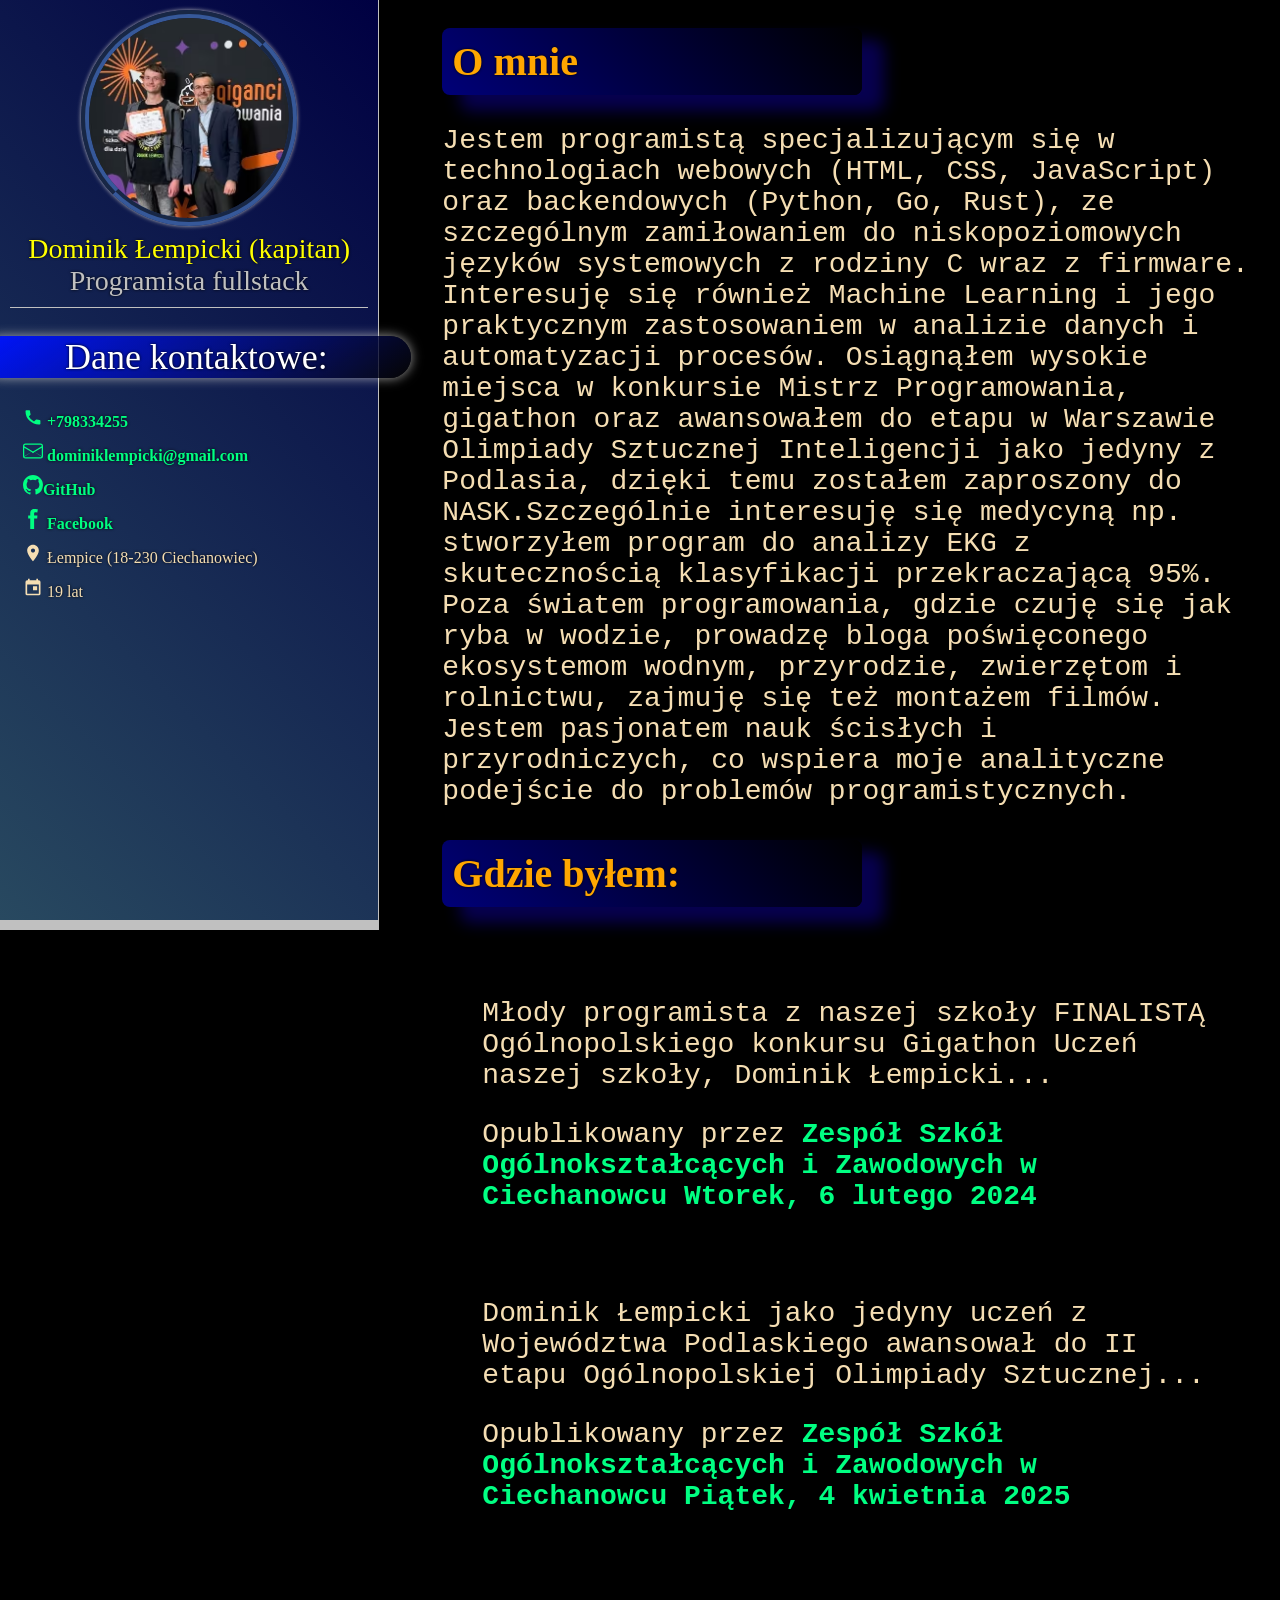
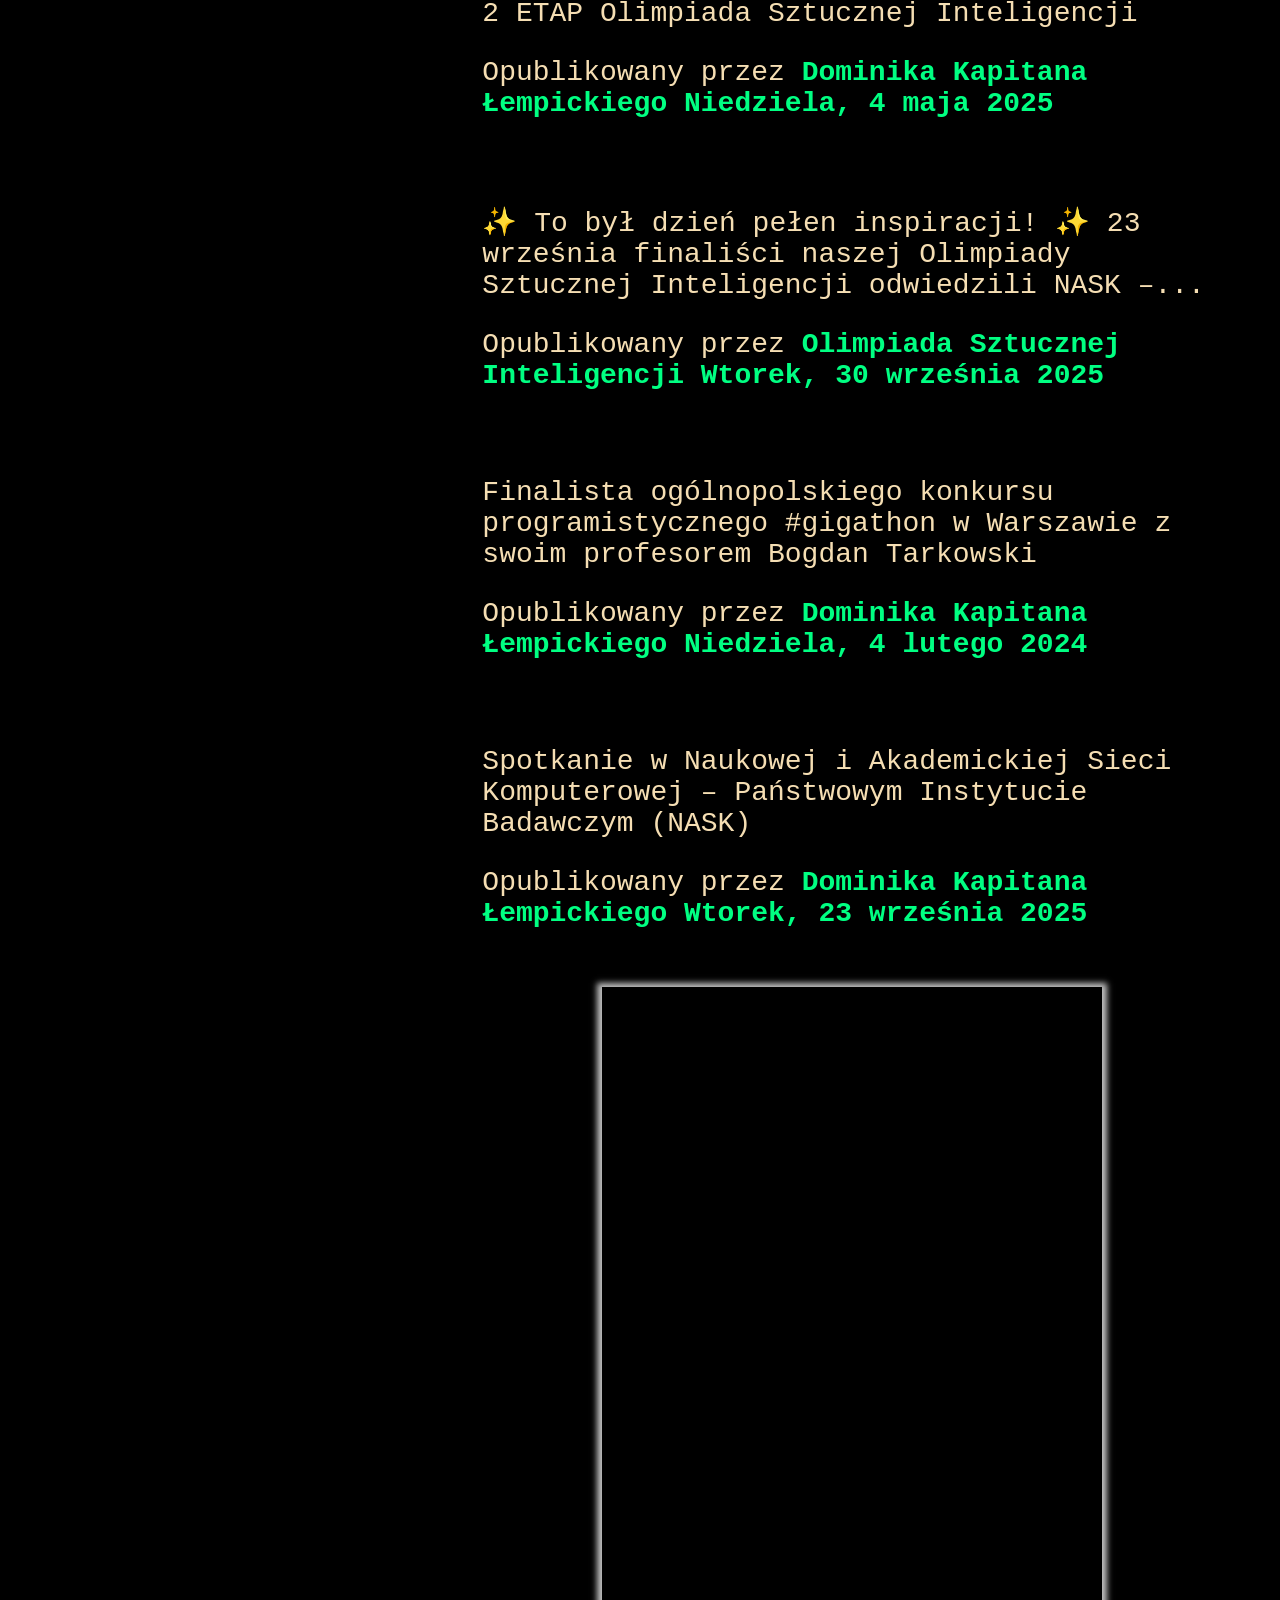
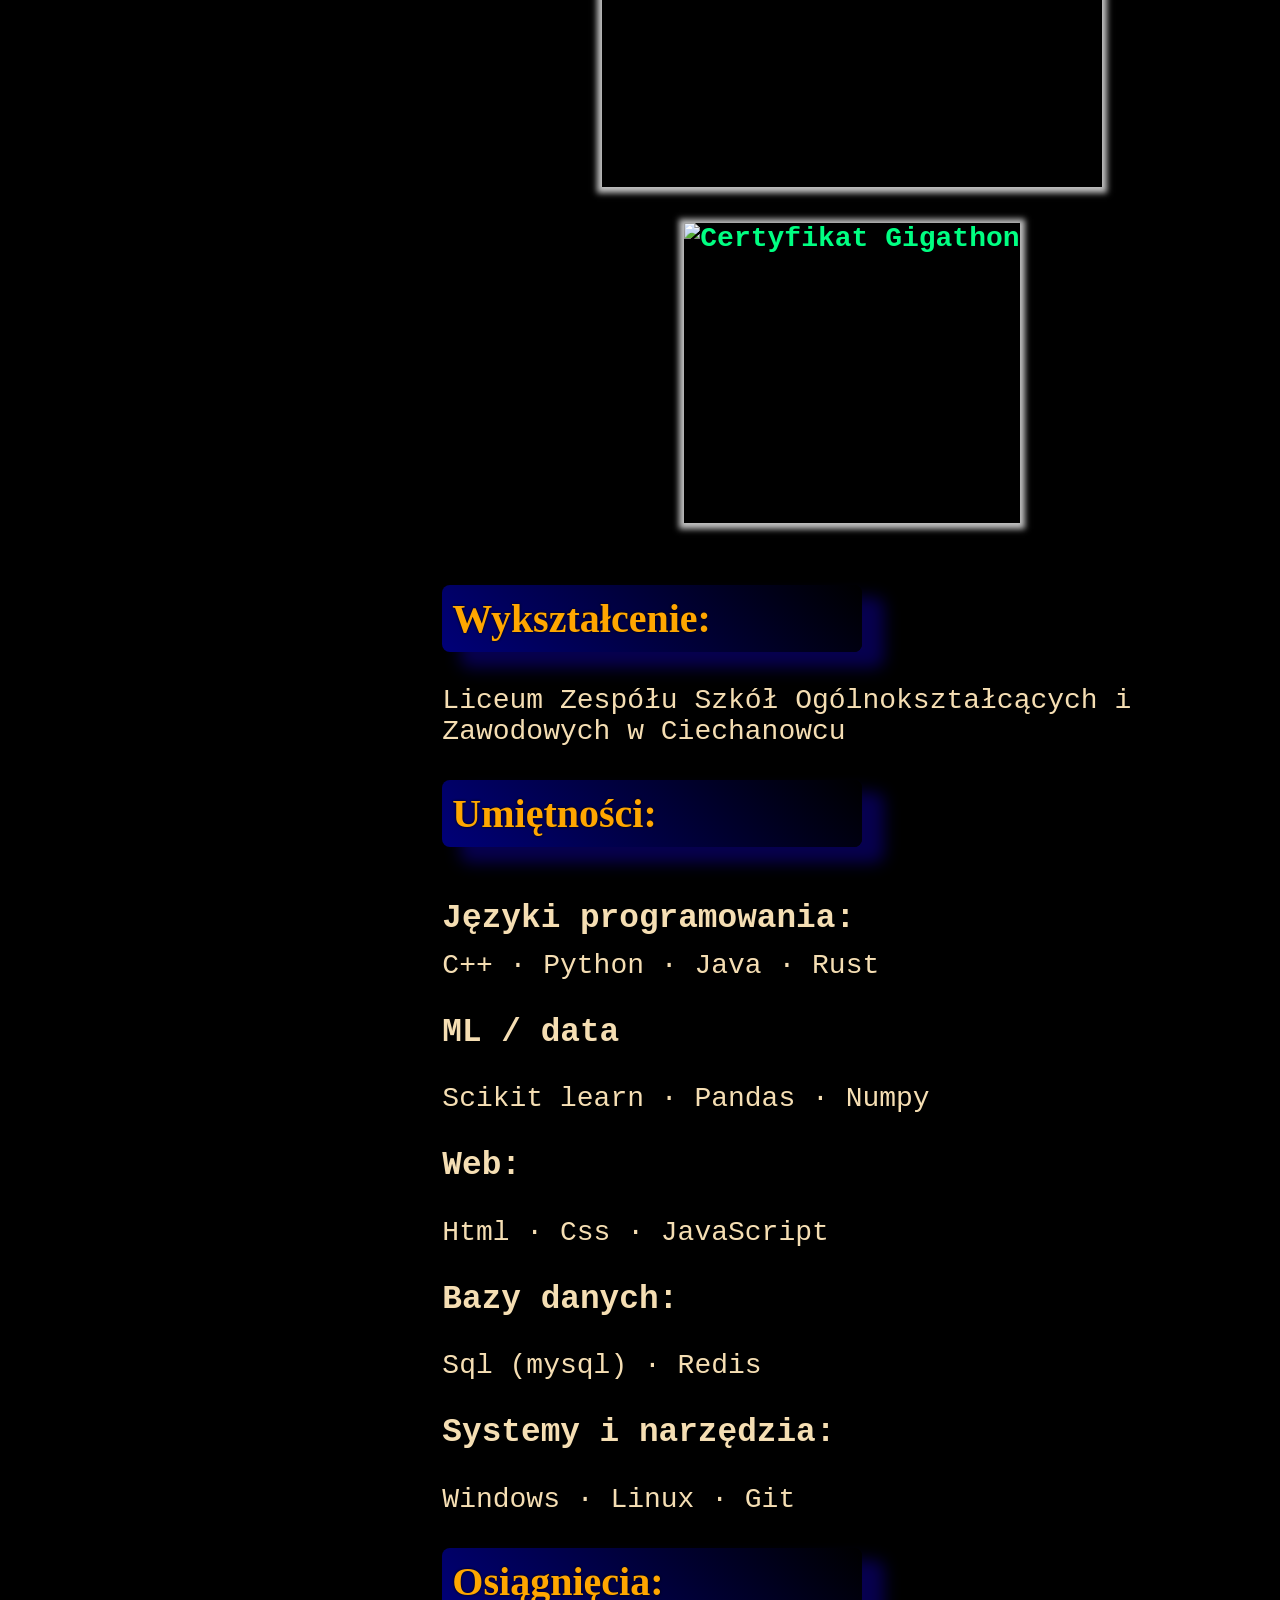
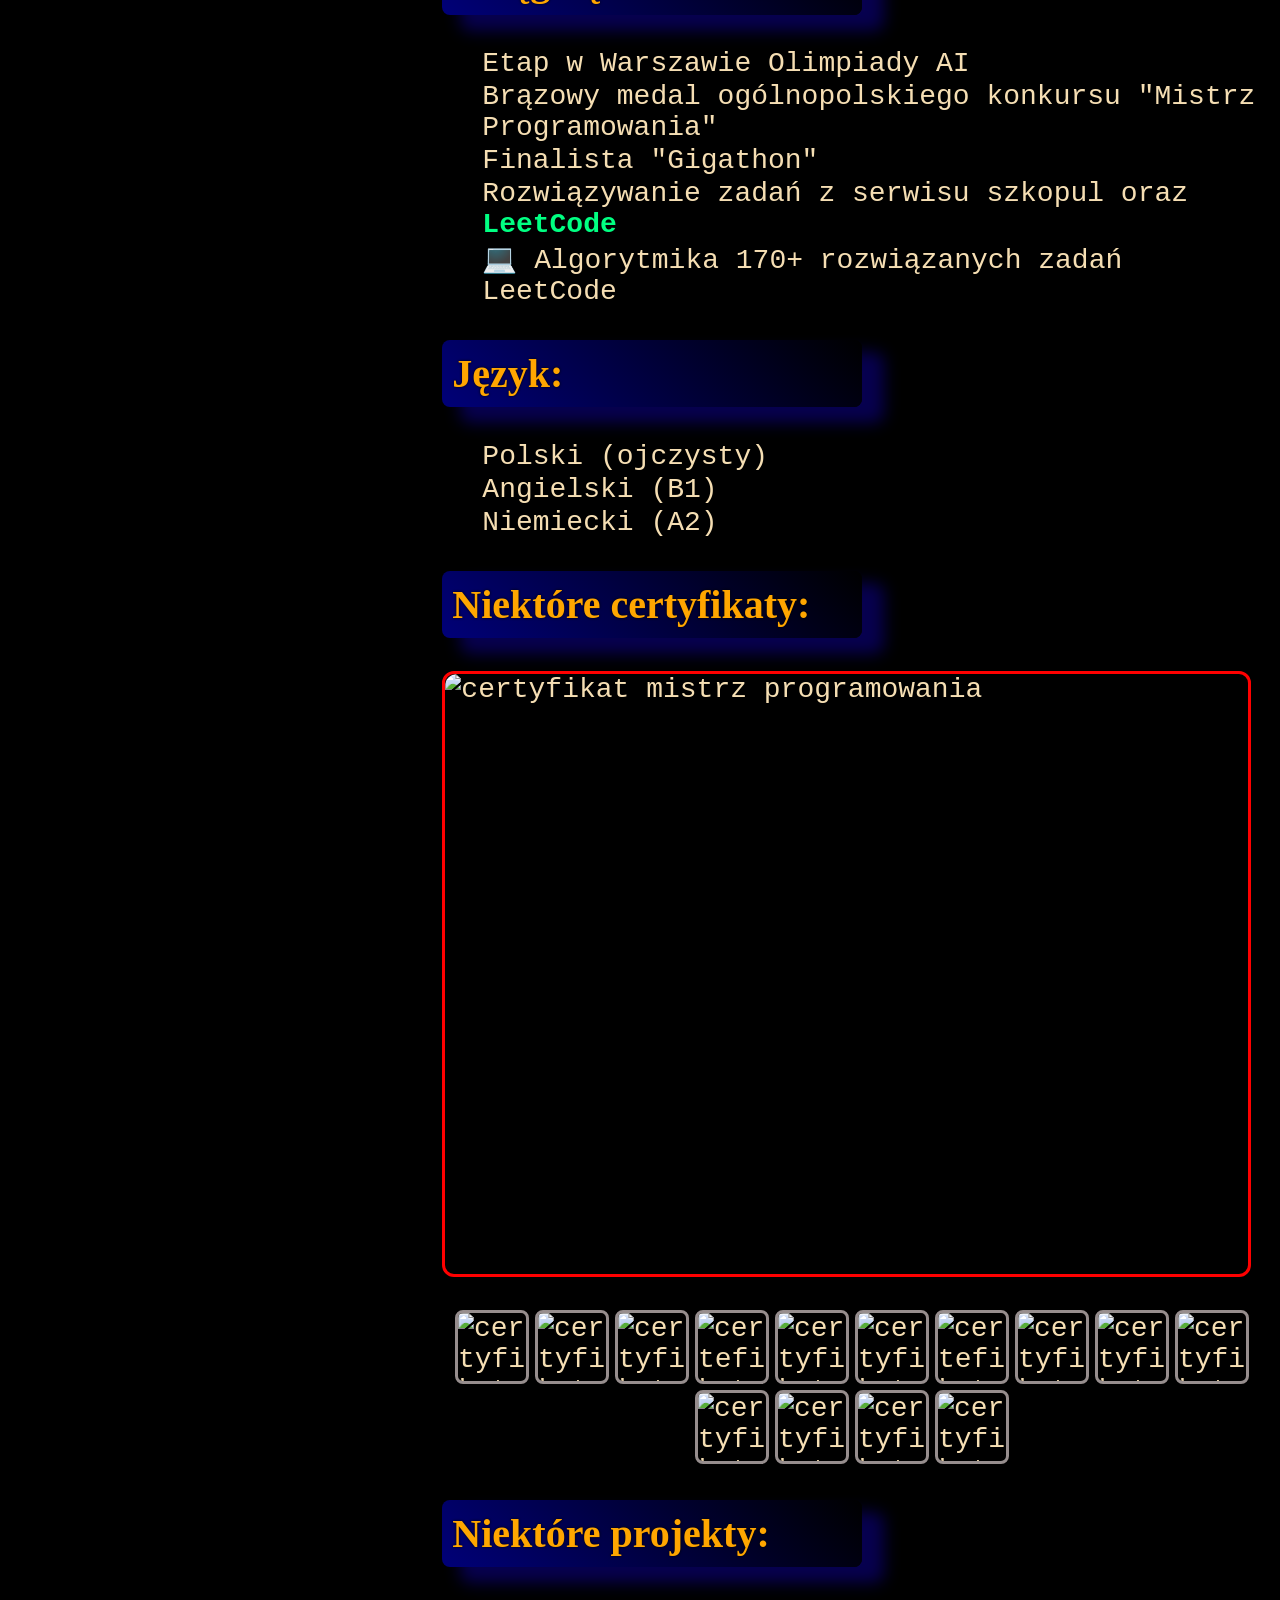
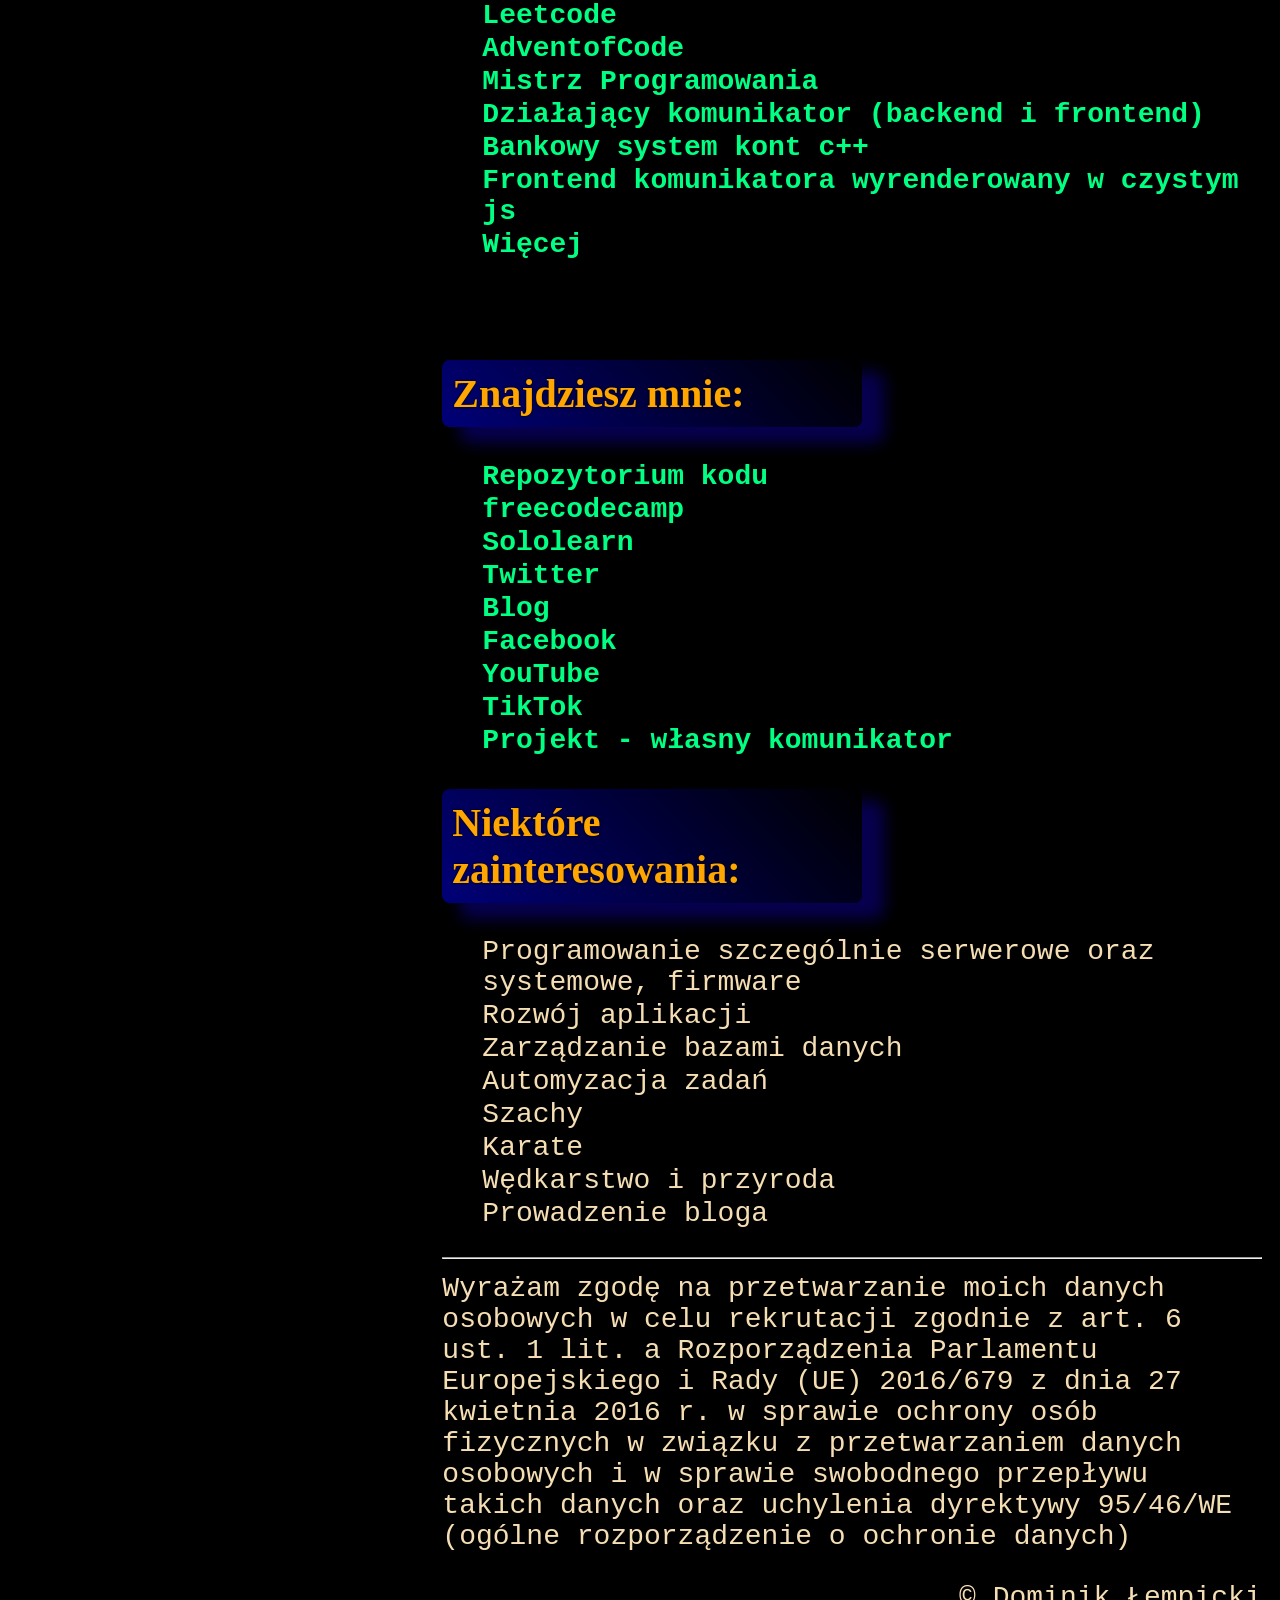
==== commit 0855bf92: "Change phone number" ====
--- a/index.html
+++ b/index.html
@@ -1,2 +1,2 @@
-<!doctypehtml><html lang=pl><meta charset=UTF-8><meta content="width=device-width,initial-scale=1"name=viewport><title>CV Dominik Łempicki Kapitan</title><link href=css/style.min.css rel=stylesheet><link href=zdjecia/webP/logp.webp rel="shortcut icon"type=image/x-icon><meta content="Dominik Łempicki kapitan"name=author><meta content="Curriculum vitae Dominik Łempicki Kapitan umiejętności oraz certyfikaty,dyplomy,osiągnięcia Wędkarstwo z kaptitanem"name=description><link href="https://fonts.googleapis.com/css2?family=Rubik+Bubbles&display=swap"rel=preload as=style onload='this.onload=null,this.rel="stylesheet"'><noscript><link href="https://fonts.googleapis.com/css2?family=Rubik+Bubbles&display=swap"rel=stylesheet></noscript><aside style=top:0><div class=menu_boczne><div class=selfie><picture><source srcset=zdjecia/avif/selfie.avif type=image/avif><source srcset=zdjecia/webp/selfie.webp type=image/webp><img alt="Dominik Łempicki na konkursie Gigathon"src=zdjecia/selfie.jpg fetchpriority=high style="border:8px groove #365899"decoding=async height=200 width=200></picture><div class=imie>Dominik Łempicki (kapitan)</div><div style=color:silver>Programista fullstack</div></div><div class=dane><div class=naglowek>Dane kontaktowe:</div><ul><li><a href=tel:798334255><svg fill=currentColor height=20 viewBox="0 0 24 24"width=20 xmlns=http://www.w3.org/2000/svg><path d="M6.62 10.79a15.053 15.053 0 0 0 6.59 6.59l2.2-2.2a1 1 0 0 1 1.01-.24 11.05 11.05 0 0 0 3.46.55 1 1 0 0 1 1 1v3.5a1 1 0 0 1-1 1A16 16 0 0 1 3 5a1 1 0 0 1 1-1h3.5a1 1 0 0 1 1 1c0 1.2.19 2.38.55 3.46a1 1 0 0 1-.24 1.01l-2.2 2.2z"/></svg> <span>+798334255</span></a><li><a href=mailto:dominiklempicki@gmail.com><svg fill=currentColor height=20 viewBox="0 0 16 16"width=20 xmlns=http://www.w3.org/2000/svg><path d="M0 4a2 2 0 0 1 2-2h12a2 2 0 0 1 2 2v8a2 2 0 0 1-2 2H2a2 2 0 0 1-2-2V4zm2-1a1 1 0 0 0-1 1v.217l7 4.2 7-4.2V4a1 1 0 0 0-1-1H2zm13 2.383l-5.803 3.483L15 12.117V5.383zm-.034 7.23L9.168 8.796 8 9.805 6.832 8.796 1.034 12.613A1 1 0 0 0 2 13h12a1 1 0 0 0 .966-.387zM1 5.383v6.734l5.803-3.251L1 5.383z"/></svg> <span>dominiklempicki@gmail.com</span></a><li><a href=https://github.com/dominiklempicki><svg fill=currentColor height=20 viewBox="0 0 16 16"width=20 xmlns=http://www.w3.org/2000/svg><path d="M8 0C3.58 0 0 3.58 0 8a8 8 0 0 0 5.47 7.59c.4.073.547-.173.547-.385 0-.19-.007-.693-.01-1.36-2.226.483-2.695-1.073-2.695-1.073-.364-.924-.89-1.17-.89-1.17-.727-.497.055-.487.055-.487.803.056 1.225.825 1.225.825.715 1.223 1.873.87 2.33.666.073-.517.28-.87.508-1.07-1.777-.202-3.644-.888-3.644-3.95 0-.872.31-1.588.824-2.148-.083-.203-.357-1.017.078-2.12 0 0 .672-.215 2.2.82a7.66 7.66 0 0 1 2-.27 7.66 7.66 0 0 1 2 .27c1.527-1.035 2.198-.82 2.198-.82.437 1.103.162 1.917.08 2.12.513.56.823 1.276.823 2.148 0 3.07-1.87 3.745-3.65 3.943.287.246.543.732.543 1.477 0 1.066-.01 1.928-.01 2.188 0 .214.146.462.55.384A8.001 8.001 0 0 0 16 8c0-4.42-3.58-8-8-8z"/></svg><span style=display:inline>GitHub</span></a><li><a href=https://www.facebook.com/Dominiklempickikapitan><svg fill=#00ff82 height=800px viewBox="-337 273 123.5 256"width=800px xmlns=http://www.w3.org/2000/svg id=Layer_1 version=1.1 xml:space=preserve xmlns:xlink=http://www.w3.org/1999/xlink><path d="M-260.9,327.8c0-10.3,9.2-14,19.5-14c10.3,0,21.3,3.2,21.3,3.2l6.6-39.2c0,0-14-4.8-47.4-4.8c-20.5,0-32.4,7.8-41.1,19.3
-	c-8.2,10.9-8.5,28.4-8.5,39.7v25.7H-337V396h26.5v133h49.6V396h39.3l2.9-38.3h-42.2V327.8z"/></svg> <span>Facebook</span></a><li><svg fill=currentColor height=20 viewBox="0 0 24 24"width=20 xmlns=http://www.w3.org/2000/svg><path d="M12 2C8.13 2 5 5.13 5 9c0 5.25 7 13 7 13s7-7.75 7-13c0-3.87-3.13-7-7-7zm0 9.5c-1.38 0-2.5-1.12-2.5-2.5S10.62 6.5 12 6.5s2.5 1.12 2.5 2.5S13.38 11.5 12 11.5z"/></svg> <span>Łempice (18-230 Ciechanowiec)</span><li><svg fill=currentColor height=20 viewBox="0 0 24 24"width=20 xmlns=http://www.w3.org/2000/svg><path d="M19 4h-1V2h-2v2H8V2H6v2H5a2 2 0 0 0-2 2v14a2 2 0 0 0 2 2h14a2 2 0 0 0 2-2V6a2 2 0 0 0-2-2zm0 16H5V9h14v11zm-7-9h5v5h-5z"/></svg> <span id=wiek>19 lat</span></ul></div></div></aside><main><div id=glowna_tresc><h2 class=tytul style=margin:0>O mnie</h2><div>Jestem programistą specjalizującym się w technologiach webowych (HTML, CSS, JavaScript) oraz backendowych (Python, Go, Rust), ze szczególnym zamiłowaniem do niskopoziomowych języków systemowych z rodziny C wraz z firmware. Interesuję się również Machine Learning i jego praktycznym zastosowaniem w analizie danych i automatyzacji procesów. Osiągnąłem wysokie miejsca w konkursie Mistrz Programowania, gigathon oraz awansowałem do etapu w Warszawie Olimpiady Sztucznej Inteligencji jako jedyny z Podlasia, dzięki temu zostałem zaproszony do NASK.Szczególnie interesuję się medycyną np. stworzyłem program do analizy EKG z skutecznością klasyfikacji przekraczającą 95%. Poza światem programowania, gdzie czuję się jak ryba w wodzie, prowadzę bloga poświęconego ekosystemom wodnym, przyrodzie, zwierzętom i rolnictwu, zajmuję się też montażem filmów. Jestem pasjonatem nauk ścisłych i przyrodniczych, co wspiera moje analityczne podejście do problemów programistycznych.</div><h2 class=tytul>Gdzie byłem:</h2><div class=gdziebylem><div class=fb-post data-href=https://www.facebook.com/zsoizcc/posts/pfbid0zyJBF8iEFgEFjRbJqT7efhwBFnQi1sDQ4HonSahQtUJrgECyFaxTQC7iJBUbMufZl data-show-text=true data-width=500 title="FINALISTA Ogólnopolskiego konkursu Gigathon"><blockquote cite=https://www.facebook.com/zsoizcc/posts/877908317677066 class=fb-xfbml-parse-ignore><p>Młody programista z naszej szkoły FINALISTĄ Ogólnopolskiego konkursu Gigathon Uczeń naszej szkoły, Dominik Łempicki...</p>Opublikowany przez <a href=https://www.facebook.com/zsoizcc>Zespół Szkół Ogólnokształcących i Zawodowych w Ciechanowcu</a> <a href=https://www.facebook.com/zsoizcc/posts/877908317677066>Wtorek, 6 lutego 2024</a></blockquote></div><div class=fb-post data-href=https://www.facebook.com/zsoizcc/posts/pfbid02155tXsiHTTYpj6Ym92ZojP3JvC4Sx6ryms1iZkBabzvwJavZa8o7hxKW23FYcxw5l data-show-text=true data-width=500 title="2 etap olimpiady ai"><blockquote cite=https://www.facebook.com/zsoizcc/posts/1204324721702089 class=fb-xfbml-parse-ignore><p>Dominik Łempicki jako jedyny uczeń z Województwa Podlaskiego awansował do II etapu Ogólnopolskiej Olimpiady Sztucznej...</p>Opublikowany przez <a href=https://www.facebook.com/zsoizcc>Zespół Szkół Ogólnokształcących i Zawodowych w Ciechanowcu</a> <a href=https://www.facebook.com/zsoizcc/posts/1204324721702089>Piątek, 4 kwietnia 2025</a></blockquote></div><div class=fb-post data-href=https://www.facebook.com/Dominiklempickikapitan/posts/pfbid0QGt8JaDBBpGFDde7uToWzLqhNEhkW5GdJC65vPgfi5izjGbYr7r3uLHKFeJZffyQl data-show-text=true data-width=500 title="2 ETAP Olimpiada Sztucznej Inteligencji"><blockquote cite=https://www.facebook.com/Dominiklempickikapitan/posts/1794598657779537 class=fb-xfbml-parse-ignore><p>2 ETAP Olimpiada Sztucznej Inteligencji</p>Opublikowany przez <a href=https://www.facebook.com/Dominiklempickikapitan>Dominika Kapitana Łempickiego</a> <a href=https://www.facebook.com/Dominiklempickikapitan/posts/1794598657779537>Niedziela, 4 maja 2025</a></blockquote></div><div class=fb-post data-href=https://www.facebook.com/olimpiadaai/posts/pfbid0ugXSwqfJTkBSpA87yHYXJv2PxUVCFN1PCE9jv8MosgdKUUF3EzoffiUdR5hPoGq6l data-show-text=true data-width=500 title="Wizyta w NASK"><blockquote cite=https://www.facebook.com/olimpiadaai/posts/122214384638279987 class=fb-xfbml-parse-ignore><p>✨ To był dzień pełen inspiracji! ✨ 23 września finaliści naszej Olimpiady Sztucznej Inteligencji odwiedzili NASK –...</p>Opublikowany przez <a href=https://www.facebook.com/olimpiadaai>Olimpiada Sztucznej Inteligencji</a> <a href=https://www.facebook.com/olimpiadaai/posts/122214384638279987>Wtorek, 30 września 2025</a></blockquote></div><div class=fb-post data-href=https://www.facebook.com/Dominiklempickikapitan/posts/pfbid0KiA4PJjUpSWMCcbPmiD2hCxr4NgVyRXyr9uSYbbsVmfqFFkdHcDyK6MbJaav4sBdl data-show-text=true data-width=500 title="Finalista ogólnopolskiego konkursu programistycznego Gigathon"><blockquote cite=https://www.facebook.com/Dominiklempickikapitan/posts/1497085174197555 class=fb-xfbml-parse-ignore><p>Finalista ogólnopolskiego konkursu programistycznego #gigathon w Warszawie z swoim profesorem Bogdan Tarkowski</p>Opublikowany przez <a href=https://www.facebook.com/Dominiklempickikapitan>Dominika Kapitana Łempickiego</a> <a href=https://www.facebook.com/Dominiklempickikapitan/posts/1497085174197555>Niedziela, 4 lutego 2024</a></blockquote></div><div class=fb-post data-href=https://www.facebook.com/Dominiklempickikapitan/posts/pfbid0P32ERDbUKZJ1mQDAZ3XPMwYFyVA9AssZVhuwkoKaMERG6qWH545w7hNv5As71iXRl data-show-text=true data-width=500 title="Wizyta w Nask"><blockquote cite=https://www.facebook.com/Dominiklempickikapitan/posts/1903939433512125 class=fb-xfbml-parse-ignore><p>Spotkanie w Naukowej i Akademickiej Sieci Komputerowej – Państwowym Instytucie Badawczym (NASK)</p>Opublikowany przez <a href=https://www.facebook.com/Dominiklempickikapitan>Dominika Kapitana Łempickiego</a> <a href=https://www.facebook.com/Dominiklempickikapitan/posts/1903939433512125>Wtorek, 23 września 2025</a></blockquote></div><div><iframe allowfullscreen allowfullscreen allow="autoplay; clipboard-write; encrypted-media; picture-in-picture; web-share"frameborder=0 height=800px scrolling=no src="https://www.facebook.com/plugins/video.php?height=476&href=https%3A%2F%2Fwww.facebook.com%2Freel%2F763630049911822%2F&show_text=true&width=267&t=0"style=border:none;overflow:hidden title="Ministerstwo cyfryzacji - wizyta w Nask"width=500></iframe></div><a href="https://credsverse.com/credentials/9d785568-4937-40e9-8787-b43230a7b1c2?fbclid=IwY2xjawPPTllleHRuA2FlbQIxMQBzcnRjBmFwcF9pZBAyMjIwMzkxNzg4MjAwODkyAAEeju4ZQeWBdmvF-pwT8iTVuGellmcorJX7qVUdOM_Edz1Za0jNZ-9vegCsOYU_aem_NtvZCkdCqLCiqmE-UlwUAg"><img alt="Certyfikat Gigathon"src=https://cdn.certifier.io/6f722489-f0f0-4aa0-931f-7199e52ff1f6/credentials/01hyzyt5p53fsea0wakky8whdn/designs/01hyj7pybj0xwspe8j5mjzrhkd/EOHibd-Ade.png></a></div><h2 class=tytul>Wykształcenie:</h2><div>Liceum Zespółu Szkół Ogólnokształcących i Zawodowych w Ciechanowcu</div><h2 class=tytul>Umiętności:</h2><div><h3 style=top:20px;position:relative>Języki programowania:</h3><div>C++ · Python · Java · Rust</div><h3>ML / data</h3><div>Scikit learn · Pandas · Numpy</div><h3>Web:</h3><div>Html · Css · JavaScript</div><h3>Bazy danych:</h3><div>Sql (mysql) · Redis</div><h3>Systemy i narzędzia:</h3><div>Windows · Linux · Git</div></div><h2 class=tytul>Osiągnięcia:</h2><div><ul><li>Etap w Warszawie Olimpiady AI<li>Brązowy medal ogólnopolskiego konkursu "Mistrz Programowania"<li>Finalista "Gigathon"<li>Rozwiązywanie zadań z serwisu szkopul oraz <a href=https://leetcode.com/u/dominik_kapitan/ >LeetCode</a><li>💻 Algorytmika 170+ rozwiązanych zadań LeetCode</ul></div><h2 class=tytul>Język:</h2><div><ul><li>Polski (ojczysty)<li>Angielski (B1)<li>Niemiecki (A2)</ul></div><h2 class=tytul>Niektóre certyfikaty:</h2><div id=certfikaty><img alt="certyfikat mistrz programowania"src=zdjecia/webP//broz.webp class=animowanie_cert style=display:block> <img alt="certyfikat mistrz programowania"src=zdjecia/webP//mstrzprogramowanilaurelat.webp fetchpriority=high loading=lazy class=animowanie_cert> <img alt="certyfikat microsoftu"src=zdjecia/webP//F6xVUjkWAAA0ye8.webp fetchpriority=high loading=lazy class=animowanie_cert> <img alt="certyfikat dostania się do gigathonu"src=zdjecia/webP//gigathon.webp fetchpriority=high loading=lazy> <img alt=certyfikat src=zdjecia/webP//2.webp fetchpriority=low loading=lazy class=animowanie_cert> <img alt="certefikat cpp"src=zdjecia/webP//ad318a31-8f3f-4135-a112-79e515733f51.webp fetchpriority=low loading=lazy> <img alt=certyfikat src=zdjecia/webP//3.webp fetchpriority=low loading=lazy class=animowanie_cert> <img alt=certyfikat src=zdjecia/webP//F6sPImLW4AAuHIr.webp fetchpriority=low loading=lazy class=animowanie_cert> <img alt=certyfikat src=zdjecia/webP//6.webp fetchpriority=low loading=lazy class=animowanie_cert> <img alt=certyfikat src=zdjecia/webP//7.webp fetchpriority=low loading=lazy class=animowanie_cert> <img alt=certyfikat src=zdjecia/webP//8.webp fetchpriority=low loading=lazy class=animowanie_cert> <img alt=certyfikat src=zdjecia/webP//9.webp fetchpriority=low loading=lazy class=animowanie_cert> <img alt=certyfikat src=zdjecia/webP//10.webp fetchpriority=low loading=lazy class=animowanie_cert> <img alt=certyfikat src=zdjecia/webP//12.webp fetchpriority=low loading=lazy class=animowanie_cert></div><div id=certifikaty_male><img alt="certyfikat mistrz programowania"src=zdjecia/min_webP//broz.webp fetchpriority=high loading=lazy style=display:block> <img alt="certyfikat mistrz programowania"src=zdjecia/min_webP//mstrzprogramowanilaurelat.webp fetchpriority=high loading=lazy> <img alt="certyfikat microsoftu"src=zdjecia/min_webP//F6xVUjkWAAA0ye8.webp fetchpriority=high loading=lazy> <img alt="certefikat dostania się do gigathonu"src=zdjecia/min_webP//gigathon.webp fetchpriority=high loading=lazy> <img alt=certyfikat src=zdjecia/min_webP//2.webp fetchpriority=high loading=lazy><img alt=certyfikat src=zdjecia/webP//F6sPImLW4AAuHIr.webp> <img alt="certefikat cpp"src=zdjecia/min_webP//ad318a31-8f3f-4135-a112-79e515733f51.webp fetchpriority=high loading=lazy> <img alt=certyfikat src=zdjecia/min_webP//3.webp fetchpriority=high loading=lazy> <img alt=certyfikat src=zdjecia/min_webP//6.webp fetchpriority=high loading=lazy> <img alt=certyfikat src=zdjecia/min_webP//7.webp fetchpriority=high loading=lazy> <img alt=certyfikat src=zdjecia/min_webP//8.webp fetchpriority=high loading=lazy> <img alt=certyfikat src=zdjecia/min_webP//9.webp fetchpriority=high loading=lazy> <img alt=certyfikat src=zdjecia/min_webP//10.webp fetchpriority=high loading=lazy><img alt=certyfikat src=zdjecia/webP//12.webp></div><h2 class=tytul>Niektóre projekty:</h2><div><ul><li><a href=https://github.com/dominiklempicki/leetCode>Leetcode</a><li><a href=https://github.com/dominiklempicki/AdventofCode>AdventofCode</a><li><a href=https://github.com/dominiklempicki/mistrzProgramowania2025>Mistrz Programowania</a><li><a href=https://github.com/dominiklempicki/portal>Działający komunikator (backend i frontend)</a><li><a href=https://github.com/dominiklempicki/konsolowy_system_kont_na_plikach>Bankowy system kont c++</a><li><a href=https://github.com/dominiklempicki/frontend_komuniktatora>Frontend komunikatora wyrenderowany w czystym js</a><li><a href="https://github.com/dominiklempicki?tab=repositories">Więcej</a></ul></div><h2 class=tytul style=margin-top:100px>Znajdziesz mnie:</h2><div><ul><li><a href=https://github.com/dominiklempicki>Repozytorium kodu</a><li><a href=https://www.freecodecamp.org/wedkarstwozkapitanem>freecodecamp</a><li><a href=https://www.sololearn.com/en/profile/26897495>Sololearn</a><li><a href=https://twitter.com/dominikapitan>Twitter</a><li><a href=https://wedkarstwozkapitanem.blogspot.com/ >Blog</a><li><a href=https://www.facebook.com/Dominiklempickikapitan/ >Facebook</a><li><a href=https://www.youtube.com/channel/UCrQA7CzeQaFpcJ7a7vi7HYA>YouTube</a><li><a href="https://www.tiktok.com/@wedkarstwozkapitanem?lang=pl">TikTok</a><li><a href=https://wzk.ct8.pl/ >Projekt - własny komunikator</a></ul></div><h2 class=tytul>Niektóre zainteresowania:</h2><div><ul><li>Programowanie szczególnie serwerowe oraz systemowe, firmware<li>Rozwój aplikacji<li>Zarządzanie bazami danych<li>Automyzacja zadań<li>Szachy<li>Karate<li>Wędkarstwo i przyroda<li>Prowadzenie bloga</ul></div><footer><hr>Wyrażam zgodę na przetwarzanie moich danych osobowych w celu rekrutacji zgodnie z art. 6 ust. 1 lit. a Rozporządzenia Parlamentu Europejskiego i Rady (UE) 2016/679 z dnia 27 kwietnia 2016 r. w sprawie ochrony osób fizycznych w związku z przetwarzaniem danych osobowych i w sprawie swobodnego przepływu takich danych oraz uchylenia dyrektywy 95/46/WE (ogólne rozporządzenie o ochronie danych)<div style=float:right>© Dominik Łempicki</div></footer></div></main><script src="https://connect.facebook.net/pl_PL/sdk.js#xfbml=1&version=v24.0&appId=APP_ID"async crossorigin=anonymous defer></script><script src=js/script.min.js></script>+<!doctypehtml><html lang=pl><meta charset=UTF-8><meta content="width=device-width,initial-scale=1"name=viewport><title>CV Dominik Łempicki Kapitan</title><link href=css/style.min.css rel=stylesheet><link href=zdjecia/webP/logp.webp rel="shortcut icon"type=image/x-icon><meta content="Dominik Łempicki kapitan"name=author><meta content="Curriculum vitae Dominik Łempicki Kapitan umiejętności oraz certyfikaty,dyplomy,osiągnięcia Wędkarstwo z kaptitanem"name=description><link href="https://fonts.googleapis.com/css2?family=Rubik+Bubbles&display=swap"rel=preload as=style onload='this.onload=null,this.rel="stylesheet"'><noscript><link href="https://fonts.googleapis.com/css2?family=Rubik+Bubbles&display=swap"rel=stylesheet></noscript><aside style=top:0><div class=menu_boczne><div class=selfie><picture><source srcset=zdjecia/avif/selfie.avif type=image/avif><source srcset=zdjecia/webp/selfie.webp type=image/webp><img alt="Dominik Łempicki na konkursie Gigathon"src=zdjecia/selfie.jpg fetchpriority=high style="border:8px groove #365899"decoding=async height=200 width=200></picture><div class=imie>Dominik Łempicki (kapitan)</div><div style=color:silver>Programista fullstack</div></div><div class=dane><div class=naglowek>Dane kontaktowe:</div><ul><li><a href=tel:501565484><svg fill=currentColor height=20 viewBox="0 0 24 24"width=20 xmlns=http://www.w3.org/2000/svg><path d="M6.62 10.79a15.053 15.053 0 0 0 6.59 6.59l2.2-2.2a1 1 0 0 1 1.01-.24 11.05 11.05 0 0 0 3.46.55 1 1 0 0 1 1 1v3.5a1 1 0 0 1-1 1A16 16 0 0 1 3 5a1 1 0 0 1 1-1h3.5a1 1 0 0 1 1 1c0 1.2.19 2.38.55 3.46a1 1 0 0 1-.24 1.01l-2.2 2.2z"/></svg> <span>+798334255</span></a><li><a href=mailto:dominiklempicki@gmail.com><svg fill=currentColor height=20 viewBox="0 0 16 16"width=20 xmlns=http://www.w3.org/2000/svg><path d="M0 4a2 2 0 0 1 2-2h12a2 2 0 0 1 2 2v8a2 2 0 0 1-2 2H2a2 2 0 0 1-2-2V4zm2-1a1 1 0 0 0-1 1v.217l7 4.2 7-4.2V4a1 1 0 0 0-1-1H2zm13 2.383l-5.803 3.483L15 12.117V5.383zm-.034 7.23L9.168 8.796 8 9.805 6.832 8.796 1.034 12.613A1 1 0 0 0 2 13h12a1 1 0 0 0 .966-.387zM1 5.383v6.734l5.803-3.251L1 5.383z"/></svg> <span>dominiklempicki@gmail.com</span></a><li><a href=https://github.com/dominiklempicki><svg fill=currentColor height=20 viewBox="0 0 16 16"width=20 xmlns=http://www.w3.org/2000/svg><path d="M8 0C3.58 0 0 3.58 0 8a8 8 0 0 0 5.47 7.59c.4.073.547-.173.547-.385 0-.19-.007-.693-.01-1.36-2.226.483-2.695-1.073-2.695-1.073-.364-.924-.89-1.17-.89-1.17-.727-.497.055-.487.055-.487.803.056 1.225.825 1.225.825.715 1.223 1.873.87 2.33.666.073-.517.28-.87.508-1.07-1.777-.202-3.644-.888-3.644-3.95 0-.872.31-1.588.824-2.148-.083-.203-.357-1.017.078-2.12 0 0 .672-.215 2.2.82a7.66 7.66 0 0 1 2-.27 7.66 7.66 0 0 1 2 .27c1.527-1.035 2.198-.82 2.198-.82.437 1.103.162 1.917.08 2.12.513.56.823 1.276.823 2.148 0 3.07-1.87 3.745-3.65 3.943.287.246.543.732.543 1.477 0 1.066-.01 1.928-.01 2.188 0 .214.146.462.55.384A8.001 8.001 0 0 0 16 8c0-4.42-3.58-8-8-8z"/></svg><span style=display:inline>GitHub</span></a><li><a href=https://www.facebook.com/Dominiklempickikapitan><svg fill=#00ff82 height=800px viewBox="-337 273 123.5 256"width=800px xmlns=http://www.w3.org/2000/svg id=Layer_1 version=1.1 xml:space=preserve xmlns:xlink=http://www.w3.org/1999/xlink><path d="M-260.9,327.8c0-10.3,9.2-14,19.5-14c10.3,0,21.3,3.2,21.3,3.2l6.6-39.2c0,0-14-4.8-47.4-4.8c-20.5,0-32.4,7.8-41.1,19.3
+	c-8.2,10.9-8.5,28.4-8.5,39.7v25.7H-337V396h26.5v133h49.6V396h39.3l2.9-38.3h-42.2V327.8z"/></svg> <span>Facebook</span></a><li><svg fill=currentColor height=20 viewBox="0 0 24 24"width=20 xmlns=http://www.w3.org/2000/svg><path d="M12 2C8.13 2 5 5.13 5 9c0 5.25 7 13 7 13s7-7.75 7-13c0-3.87-3.13-7-7-7zm0 9.5c-1.38 0-2.5-1.12-2.5-2.5S10.62 6.5 12 6.5s2.5 1.12 2.5 2.5S13.38 11.5 12 11.5z"/></svg> <span>Łempice (18-230 Ciechanowiec)</span><li><svg fill=currentColor height=20 viewBox="0 0 24 24"width=20 xmlns=http://www.w3.org/2000/svg><path d="M19 4h-1V2h-2v2H8V2H6v2H5a2 2 0 0 0-2 2v14a2 2 0 0 0 2 2h14a2 2 0 0 0 2-2V6a2 2 0 0 0-2-2zm0 16H5V9h14v11zm-7-9h5v5h-5z"/></svg> <span id=wiek>19 lat</span></ul></div></div></aside><main><div id=glowna_tresc><h2 class=tytul style=margin:0>O mnie</h2><div>Jestem programistą specjalizującym się w technologiach webowych (HTML, CSS, JavaScript) oraz backendowych (Python, Go, Rust), ze szczególnym zamiłowaniem do niskopoziomowych języków systemowych z rodziny C wraz z firmware. Interesuję się również Machine Learning i jego praktycznym zastosowaniem w analizie danych i automatyzacji procesów. Osiągnąłem wysokie miejsca w konkursie Mistrz Programowania, gigathon oraz awansowałem do etapu w Warszawie Olimpiady Sztucznej Inteligencji jako jedyny z Podlasia, dzięki temu zostałem zaproszony do NASK.Szczególnie interesuję się medycyną np. stworzyłem program do analizy EKG z skutecznością klasyfikacji przekraczającą 95%. Poza światem programowania, gdzie czuję się jak ryba w wodzie, prowadzę bloga poświęconego ekosystemom wodnym, przyrodzie, zwierzętom i rolnictwu, zajmuję się też montażem filmów. Jestem pasjonatem nauk ścisłych i przyrodniczych, co wspiera moje analityczne podejście do problemów programistycznych.</div><h2 class=tytul>Gdzie byłem:</h2><div class=gdziebylem><div class=fb-post data-href=https://www.facebook.com/zsoizcc/posts/pfbid0zyJBF8iEFgEFjRbJqT7efhwBFnQi1sDQ4HonSahQtUJrgECyFaxTQC7iJBUbMufZl data-show-text=true data-width=500 title="FINALISTA Ogólnopolskiego konkursu Gigathon"><blockquote cite=https://www.facebook.com/zsoizcc/posts/877908317677066 class=fb-xfbml-parse-ignore><p>Młody programista z naszej szkoły FINALISTĄ Ogólnopolskiego konkursu Gigathon Uczeń naszej szkoły, Dominik Łempicki...</p>Opublikowany przez <a href=https://www.facebook.com/zsoizcc>Zespół Szkół Ogólnokształcących i Zawodowych w Ciechanowcu</a> <a href=https://www.facebook.com/zsoizcc/posts/877908317677066>Wtorek, 6 lutego 2024</a></blockquote></div><div class=fb-post data-href=https://www.facebook.com/zsoizcc/posts/pfbid02155tXsiHTTYpj6Ym92ZojP3JvC4Sx6ryms1iZkBabzvwJavZa8o7hxKW23FYcxw5l data-show-text=true data-width=500 title="2 etap olimpiady ai"><blockquote cite=https://www.facebook.com/zsoizcc/posts/1204324721702089 class=fb-xfbml-parse-ignore><p>Dominik Łempicki jako jedyny uczeń z Województwa Podlaskiego awansował do II etapu Ogólnopolskiej Olimpiady Sztucznej...</p>Opublikowany przez <a href=https://www.facebook.com/zsoizcc>Zespół Szkół Ogólnokształcących i Zawodowych w Ciechanowcu</a> <a href=https://www.facebook.com/zsoizcc/posts/1204324721702089>Piątek, 4 kwietnia 2025</a></blockquote></div><div class=fb-post data-href=https://www.facebook.com/Dominiklempickikapitan/posts/pfbid0QGt8JaDBBpGFDde7uToWzLqhNEhkW5GdJC65vPgfi5izjGbYr7r3uLHKFeJZffyQl data-show-text=true data-width=500 title="2 ETAP Olimpiada Sztucznej Inteligencji"><blockquote cite=https://www.facebook.com/Dominiklempickikapitan/posts/1794598657779537 class=fb-xfbml-parse-ignore><p>2 ETAP Olimpiada Sztucznej Inteligencji</p>Opublikowany przez <a href=https://www.facebook.com/Dominiklempickikapitan>Dominika Kapitana Łempickiego</a> <a href=https://www.facebook.com/Dominiklempickikapitan/posts/1794598657779537>Niedziela, 4 maja 2025</a></blockquote></div><div class=fb-post data-href=https://www.facebook.com/olimpiadaai/posts/pfbid0ugXSwqfJTkBSpA87yHYXJv2PxUVCFN1PCE9jv8MosgdKUUF3EzoffiUdR5hPoGq6l data-show-text=true data-width=500 title="Wizyta w NASK"><blockquote cite=https://www.facebook.com/olimpiadaai/posts/122214384638279987 class=fb-xfbml-parse-ignore><p>✨ To był dzień pełen inspiracji! ✨ 23 września finaliści naszej Olimpiady Sztucznej Inteligencji odwiedzili NASK –...</p>Opublikowany przez <a href=https://www.facebook.com/olimpiadaai>Olimpiada Sztucznej Inteligencji</a> <a href=https://www.facebook.com/olimpiadaai/posts/122214384638279987>Wtorek, 30 września 2025</a></blockquote></div><div class=fb-post data-href=https://www.facebook.com/Dominiklempickikapitan/posts/pfbid0KiA4PJjUpSWMCcbPmiD2hCxr4NgVyRXyr9uSYbbsVmfqFFkdHcDyK6MbJaav4sBdl data-show-text=true data-width=500 title="Finalista ogólnopolskiego konkursu programistycznego Gigathon"><blockquote cite=https://www.facebook.com/Dominiklempickikapitan/posts/1497085174197555 class=fb-xfbml-parse-ignore><p>Finalista ogólnopolskiego konkursu programistycznego #gigathon w Warszawie z swoim profesorem Bogdan Tarkowski</p>Opublikowany przez <a href=https://www.facebook.com/Dominiklempickikapitan>Dominika Kapitana Łempickiego</a> <a href=https://www.facebook.com/Dominiklempickikapitan/posts/1497085174197555>Niedziela, 4 lutego 2024</a></blockquote></div><div class=fb-post data-href=https://www.facebook.com/Dominiklempickikapitan/posts/pfbid0P32ERDbUKZJ1mQDAZ3XPMwYFyVA9AssZVhuwkoKaMERG6qWH545w7hNv5As71iXRl data-show-text=true data-width=500 title="Wizyta w Nask"><blockquote cite=https://www.facebook.com/Dominiklempickikapitan/posts/1903939433512125 class=fb-xfbml-parse-ignore><p>Spotkanie w Naukowej i Akademickiej Sieci Komputerowej – Państwowym Instytucie Badawczym (NASK)</p>Opublikowany przez <a href=https://www.facebook.com/Dominiklempickikapitan>Dominika Kapitana Łempickiego</a> <a href=https://www.facebook.com/Dominiklempickikapitan/posts/1903939433512125>Wtorek, 23 września 2025</a></blockquote></div><div><iframe allowfullscreen allowfullscreen allow="autoplay; clipboard-write; encrypted-media; picture-in-picture; web-share"frameborder=0 height=800px scrolling=no src="https://www.facebook.com/plugins/video.php?height=476&href=https%3A%2F%2Fwww.facebook.com%2Freel%2F763630049911822%2F&show_text=true&width=267&t=0"style=border:none;overflow:hidden title="Ministerstwo cyfryzacji - wizyta w Nask"width=500></iframe></div><a href="https://credsverse.com/credentials/9d785568-4937-40e9-8787-b43230a7b1c2?fbclid=IwY2xjawPPTllleHRuA2FlbQIxMQBzcnRjBmFwcF9pZBAyMjIwMzkxNzg4MjAwODkyAAEeju4ZQeWBdmvF-pwT8iTVuGellmcorJX7qVUdOM_Edz1Za0jNZ-9vegCsOYU_aem_NtvZCkdCqLCiqmE-UlwUAg"><img alt="Certyfikat Gigathon"src=https://cdn.certifier.io/6f722489-f0f0-4aa0-931f-7199e52ff1f6/credentials/01hyzyt5p53fsea0wakky8whdn/designs/01hyj7pybj0xwspe8j5mjzrhkd/EOHibd-Ade.png></a></div><h2 class=tytul>Wykształcenie:</h2><div>Liceum Zespółu Szkół Ogólnokształcących i Zawodowych w Ciechanowcu</div><h2 class=tytul>Umiętności:</h2><div><h3 style=top:20px;position:relative>Języki programowania:</h3><div>C++ · Python · Java · Rust</div><h3>ML / data</h3><div>Scikit learn · Pandas · Numpy</div><h3>Web:</h3><div>Html · Css · JavaScript</div><h3>Bazy danych:</h3><div>Sql (mysql) · Redis</div><h3>Systemy i narzędzia:</h3><div>Windows · Linux · Git</div></div><h2 class=tytul>Osiągnięcia:</h2><div><ul><li>Etap w Warszawie Olimpiady AI<li>Brązowy medal ogólnopolskiego konkursu "Mistrz Programowania"<li>Finalista "Gigathon"<li>Rozwiązywanie zadań z serwisu szkopul oraz <a href=https://leetcode.com/u/dominik_kapitan/ >LeetCode</a><li>💻 Algorytmika 170+ rozwiązanych zadań LeetCode</ul></div><h2 class=tytul>Język:</h2><div><ul><li>Polski (ojczysty)<li>Angielski (B1)<li>Niemiecki (A2)</ul></div><h2 class=tytul>Niektóre certyfikaty:</h2><div id=certfikaty><img alt="certyfikat mistrz programowania"src=zdjecia/webP//broz.webp class=animowanie_cert style=display:block> <img alt="certyfikat mistrz programowania"src=zdjecia/webP//mstrzprogramowanilaurelat.webp fetchpriority=high loading=lazy class=animowanie_cert> <img alt="certyfikat microsoftu"src=zdjecia/webP//F6xVUjkWAAA0ye8.webp fetchpriority=high loading=lazy class=animowanie_cert> <img alt="certyfikat dostania się do gigathonu"src=zdjecia/webP//gigathon.webp fetchpriority=high loading=lazy> <img alt=certyfikat src=zdjecia/webP//2.webp fetchpriority=low loading=lazy class=animowanie_cert> <img alt="certefikat cpp"src=zdjecia/webP//ad318a31-8f3f-4135-a112-79e515733f51.webp fetchpriority=low loading=lazy> <img alt=certyfikat src=zdjecia/webP//3.webp fetchpriority=low loading=lazy class=animowanie_cert> <img alt=certyfikat src=zdjecia/webP//F6sPImLW4AAuHIr.webp fetchpriority=low loading=lazy class=animowanie_cert> <img alt=certyfikat src=zdjecia/webP//6.webp fetchpriority=low loading=lazy class=animowanie_cert> <img alt=certyfikat src=zdjecia/webP//7.webp fetchpriority=low loading=lazy class=animowanie_cert> <img alt=certyfikat src=zdjecia/webP//8.webp fetchpriority=low loading=lazy class=animowanie_cert> <img alt=certyfikat src=zdjecia/webP//9.webp fetchpriority=low loading=lazy class=animowanie_cert> <img alt=certyfikat src=zdjecia/webP//10.webp fetchpriority=low loading=lazy class=animowanie_cert> <img alt=certyfikat src=zdjecia/webP//12.webp fetchpriority=low loading=lazy class=animowanie_cert></div><div id=certifikaty_male><img alt="certyfikat mistrz programowania"src=zdjecia/min_webP//broz.webp fetchpriority=high loading=lazy style=display:block> <img alt="certyfikat mistrz programowania"src=zdjecia/min_webP//mstrzprogramowanilaurelat.webp fetchpriority=high loading=lazy> <img alt="certyfikat microsoftu"src=zdjecia/min_webP//F6xVUjkWAAA0ye8.webp fetchpriority=high loading=lazy> <img alt="certefikat dostania się do gigathonu"src=zdjecia/min_webP//gigathon.webp fetchpriority=high loading=lazy> <img alt=certyfikat src=zdjecia/min_webP//2.webp fetchpriority=high loading=lazy><img alt=certyfikat src=zdjecia/webP//F6sPImLW4AAuHIr.webp> <img alt="certefikat cpp"src=zdjecia/min_webP//ad318a31-8f3f-4135-a112-79e515733f51.webp fetchpriority=high loading=lazy> <img alt=certyfikat src=zdjecia/min_webP//3.webp fetchpriority=high loading=lazy> <img alt=certyfikat src=zdjecia/min_webP//6.webp fetchpriority=high loading=lazy> <img alt=certyfikat src=zdjecia/min_webP//7.webp fetchpriority=high loading=lazy> <img alt=certyfikat src=zdjecia/min_webP//8.webp fetchpriority=high loading=lazy> <img alt=certyfikat src=zdjecia/min_webP//9.webp fetchpriority=high loading=lazy> <img alt=certyfikat src=zdjecia/min_webP//10.webp fetchpriority=high loading=lazy><img alt=certyfikat src=zdjecia/webP//12.webp></div><h2 class=tytul>Niektóre projekty:</h2><div><ul><li><a href=https://github.com/dominiklempicki/leetCode>Leetcode</a><li><a href=https://github.com/dominiklempicki/AdventofCode>AdventofCode</a><li><a href=https://github.com/dominiklempicki/mistrzProgramowania2025>Mistrz Programowania</a><li><a href=https://github.com/dominiklempicki/portal>Działający komunikator (backend i frontend)</a><li><a href=https://github.com/dominiklempicki/konsolowy_system_kont_na_plikach>Bankowy system kont c++</a><li><a href=https://github.com/dominiklempicki/frontend_komuniktatora>Frontend komunikatora wyrenderowany w czystym js</a><li><a href="https://github.com/dominiklempicki?tab=repositories">Więcej</a></ul></div><h2 class=tytul style=margin-top:100px>Znajdziesz mnie:</h2><div><ul><li><a href=https://github.com/dominiklempicki>Repozytorium kodu</a><li><a href=https://www.freecodecamp.org/wedkarstwozkapitanem>freecodecamp</a><li><a href=https://www.sololearn.com/en/profile/26897495>Sololearn</a><li><a href=https://twitter.com/dominikapitan>Twitter</a><li><a href=https://wedkarstwozkapitanem.blogspot.com/ >Blog</a><li><a href=https://www.facebook.com/Dominiklempickikapitan/ >Facebook</a><li><a href=https://www.youtube.com/channel/UCrQA7CzeQaFpcJ7a7vi7HYA>YouTube</a><li><a href="https://www.tiktok.com/@wedkarstwozkapitanem?lang=pl">TikTok</a><li><a href=https://wzk.ct8.pl/ >Projekt - własny komunikator</a></ul></div><h2 class=tytul>Niektóre zainteresowania:</h2><div><ul><li>Programowanie szczególnie serwerowe oraz systemowe, firmware<li>Rozwój aplikacji<li>Zarządzanie bazami danych<li>Automyzacja zadań<li>Szachy<li>Karate<li>Wędkarstwo i przyroda<li>Prowadzenie bloga</ul></div><footer><hr>Wyrażam zgodę na przetwarzanie moich danych osobowych w celu rekrutacji zgodnie z art. 6 ust. 1 lit. a Rozporządzenia Parlamentu Europejskiego i Rady (UE) 2016/679 z dnia 27 kwietnia 2016 r. w sprawie ochrony osób fizycznych w związku z przetwarzaniem danych osobowych i w sprawie swobodnego przepływu takich danych oraz uchylenia dyrektywy 95/46/WE (ogólne rozporządzenie o ochronie danych)<div style=float:right>© Dominik Łempicki</div></footer></div></main><script src="https://connect.facebook.net/pl_PL/sdk.js#xfbml=1&version=v24.0&appId=APP_ID"async crossorigin=anonymous defer></script><script src=js/script.min.js></script>
